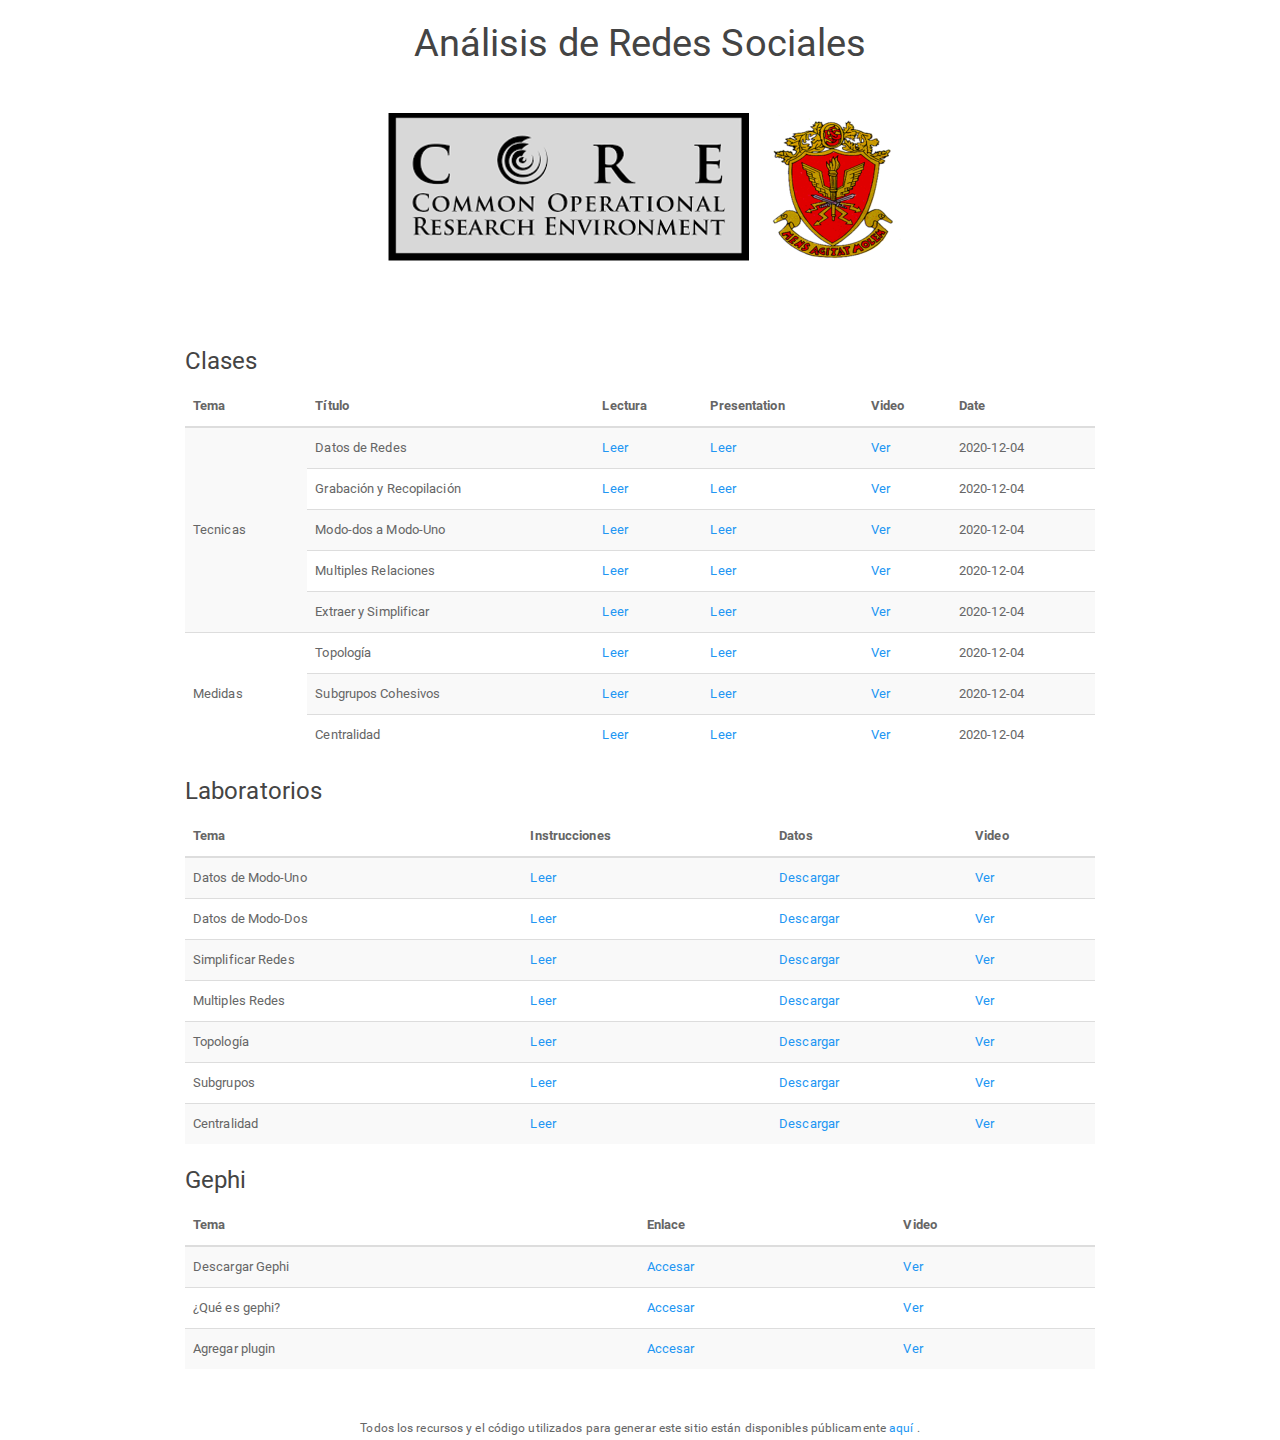
==== docs/index.html @ 731ebf71 "add data and gephi resources" ====
<!DOCTYPE html>

<html>

<head>

<meta charset="utf-8" />
<meta name="generator" content="pandoc" />
<meta http-equiv="X-UA-Compatible" content="IE=EDGE" />




<title>index.utf8</title>

<script>/*! jQuery v1.11.3 | (c) 2005, 2015 jQuery Foundation, Inc. | jquery.org/license */
!function(a,b){"object"==typeof module&&"object"==typeof module.exports?module.exports=a.document?b(a,!0):function(a){if(!a.document)throw new Error("jQuery requires a window with a document");return b(a)}:b(a)}("undefined"!=typeof window?window:this,function(a,b){var c=[],d=c.slice,e=c.concat,f=c.push,g=c.indexOf,h={},i=h.toString,j=h.hasOwnProperty,k={},l="1.11.3",m=function(a,b){return new m.fn.init(a,b)},n=/^[\s\uFEFF\xA0]+|[\s\uFEFF\xA0]+$/g,o=/^-ms-/,p=/-([\da-z])/gi,q=function(a,b){return b.toUpperCase()};m.fn=m.prototype={jquery:l,constructor:m,selector:"",length:0,toArray:function(){return d.call(this)},get:function(a){return null!=a?0>a?this[a+this.length]:this[a]:d.call(this)},pushStack:function(a){var b=m.merge(this.constructor(),a);return b.prevObject=this,b.context=this.context,b},each:function(a,b){return m.each(this,a,b)},map:function(a){return this.pushStack(m.map(this,function(b,c){return a.call(b,c,b)}))},slice:function(){return this.pushStack(d.apply(this,arguments))},first:function(){return this.eq(0)},last:function(){return this.eq(-1)},eq:function(a){var b=this.length,c=+a+(0>a?b:0);return this.pushStack(c>=0&&b>c?[this[c]]:[])},end:function(){return this.prevObject||this.constructor(null)},push:f,sort:c.sort,splice:c.splice},m.extend=m.fn.extend=function(){var a,b,c,d,e,f,g=arguments[0]||{},h=1,i=arguments.length,j=!1;for("boolean"==typeof g&&(j=g,g=arguments[h]||{},h++),"object"==typeof g||m.isFunction(g)||(g={}),h===i&&(g=this,h--);i>h;h++)if(null!=(e=arguments[h]))for(d in e)a=g[d],c=e[d],g!==c&&(j&&c&&(m.isPlainObject(c)||(b=m.isArray(c)))?(b?(b=!1,f=a&&m.isArray(a)?a:[]):f=a&&m.isPlainObject(a)?a:{},g[d]=m.extend(j,f,c)):void 0!==c&&(g[d]=c));return g},m.extend({expando:"jQuery"+(l+Math.random()).replace(/\D/g,""),isReady:!0,error:function(a){throw new Error(a)},noop:function(){},isFunction:function(a){return"function"===m.type(a)},isArray:Array.isArray||function(a){return"array"===m.type(a)},isWindow:function(a){return null!=a&&a==a.window},isNumeric:function(a){return!m.isArray(a)&&a-parseFloat(a)+1>=0},isEmptyObject:function(a){var b;for(b in a)return!1;return!0},isPlainObject:function(a){var b;if(!a||"object"!==m.type(a)||a.nodeType||m.isWindow(a))return!1;try{if(a.constructor&&!j.call(a,"constructor")&&!j.call(a.constructor.prototype,"isPrototypeOf"))return!1}catch(c){return!1}if(k.ownLast)for(b in a)return j.call(a,b);for(b in a);return void 0===b||j.call(a,b)},type:function(a){return null==a?a+"":"object"==typeof a||"function"==typeof a?h[i.call(a)]||"object":typeof a},globalEval:function(b){b&&m.trim(b)&&(a.execScript||function(b){a.eval.call(a,b)})(b)},camelCase:function(a){return a.replace(o,"ms-").replace(p,q)},nodeName:function(a,b){return a.nodeName&&a.nodeName.toLowerCase()===b.toLowerCase()},each:function(a,b,c){var d,e=0,f=a.length,g=r(a);if(c){if(g){for(;f>e;e++)if(d=b.apply(a[e],c),d===!1)break}else for(e in a)if(d=b.apply(a[e],c),d===!1)break}else if(g){for(;f>e;e++)if(d=b.call(a[e],e,a[e]),d===!1)break}else for(e in a)if(d=b.call(a[e],e,a[e]),d===!1)break;return a},trim:function(a){return null==a?"":(a+"").replace(n,"")},makeArray:function(a,b){var c=b||[];return null!=a&&(r(Object(a))?m.merge(c,"string"==typeof a?[a]:a):f.call(c,a)),c},inArray:function(a,b,c){var d;if(b){if(g)return g.call(b,a,c);for(d=b.length,c=c?0>c?Math.max(0,d+c):c:0;d>c;c++)if(c in b&&b[c]===a)return c}return-1},merge:function(a,b){var c=+b.length,d=0,e=a.length;while(c>d)a[e++]=b[d++];if(c!==c)while(void 0!==b[d])a[e++]=b[d++];return a.length=e,a},grep:function(a,b,c){for(var d,e=[],f=0,g=a.length,h=!c;g>f;f++)d=!b(a[f],f),d!==h&&e.push(a[f]);return e},map:function(a,b,c){var d,f=0,g=a.length,h=r(a),i=[];if(h)for(;g>f;f++)d=b(a[f],f,c),null!=d&&i.push(d);else for(f in a)d=b(a[f],f,c),null!=d&&i.push(d);return e.apply([],i)},guid:1,proxy:function(a,b){var c,e,f;return"string"==typeof b&&(f=a[b],b=a,a=f),m.isFunction(a)?(c=d.call(arguments,2),e=function(){return a.apply(b||this,c.concat(d.call(arguments)))},e.guid=a.guid=a.guid||m.guid++,e):void 0},now:function(){return+new Date},support:k}),m.each("Boolean Number String Function Array Date RegExp Object Error".split(" "),function(a,b){h["[object "+b+"]"]=b.toLowerCase()});function r(a){var b="length"in a&&a.length,c=m.type(a);return"function"===c||m.isWindow(a)?!1:1===a.nodeType&&b?!0:"array"===c||0===b||"number"==typeof b&&b>0&&b-1 in a}var s=function(a){var b,c,d,e,f,g,h,i,j,k,l,m,n,o,p,q,r,s,t,u="sizzle"+1*new Date,v=a.document,w=0,x=0,y=ha(),z=ha(),A=ha(),B=function(a,b){return a===b&&(l=!0),0},C=1<<31,D={}.hasOwnProperty,E=[],F=E.pop,G=E.push,H=E.push,I=E.slice,J=function(a,b){for(var c=0,d=a.length;d>c;c++)if(a[c]===b)return c;return-1},K="checked|selected|async|autofocus|autoplay|controls|defer|disabled|hidden|ismap|loop|multiple|open|readonly|required|scoped",L="[\\x20\\t\\r\\n\\f]",M="(?:\\\\.|[\\w-]|[^\\x00-\\xa0])+",N=M.replace("w","w#"),O="\\["+L+"*("+M+")(?:"+L+"*([*^$|!~]?=)"+L+"*(?:'((?:\\\\.|[^\\\\'])*)'|\"((?:\\\\.|[^\\\\\"])*)\"|("+N+"))|)"+L+"*\\]",P=":("+M+")(?:\\((('((?:\\\\.|[^\\\\'])*)'|\"((?:\\\\.|[^\\\\\"])*)\")|((?:\\\\.|[^\\\\()[\\]]|"+O+")*)|.*)\\)|)",Q=new RegExp(L+"+","g"),R=new RegExp("^"+L+"+|((?:^|[^\\\\])(?:\\\\.)*)"+L+"+$","g"),S=new RegExp("^"+L+"*,"+L+"*"),T=new RegExp("^"+L+"*([>+~]|"+L+")"+L+"*"),U=new RegExp("="+L+"*([^\\]'\"]*?)"+L+"*\\]","g"),V=new RegExp(P),W=new RegExp("^"+N+"$"),X={ID:new RegExp("^#("+M+")"),CLASS:new RegExp("^\\.("+M+")"),TAG:new RegExp("^("+M.replace("w","w*")+")"),ATTR:new RegExp("^"+O),PSEUDO:new RegExp("^"+P),CHILD:new RegExp("^:(only|first|last|nth|nth-last)-(child|of-type)(?:\\("+L+"*(even|odd|(([+-]|)(\\d*)n|)"+L+"*(?:([+-]|)"+L+"*(\\d+)|))"+L+"*\\)|)","i"),bool:new RegExp("^(?:"+K+")$","i"),needsContext:new RegExp("^"+L+"*[>+~]|:(even|odd|eq|gt|lt|nth|first|last)(?:\\("+L+"*((?:-\\d)?\\d*)"+L+"*\\)|)(?=[^-]|$)","i")},Y=/^(?:input|select|textarea|button)$/i,Z=/^h\d$/i,$=/^[^{]+\{\s*\[native \w/,_=/^(?:#([\w-]+)|(\w+)|\.([\w-]+))$/,aa=/[+~]/,ba=/'|\\/g,ca=new RegExp("\\\\([\\da-f]{1,6}"+L+"?|("+L+")|.)","ig"),da=function(a,b,c){var d="0x"+b-65536;return d!==d||c?b:0>d?String.fromCharCode(d+65536):String.fromCharCode(d>>10|55296,1023&d|56320)},ea=function(){m()};try{H.apply(E=I.call(v.childNodes),v.childNodes),E[v.childNodes.length].nodeType}catch(fa){H={apply:E.length?function(a,b){G.apply(a,I.call(b))}:function(a,b){var c=a.length,d=0;while(a[c++]=b[d++]);a.length=c-1}}}function ga(a,b,d,e){var f,h,j,k,l,o,r,s,w,x;if((b?b.ownerDocument||b:v)!==n&&m(b),b=b||n,d=d||[],k=b.nodeType,"string"!=typeof a||!a||1!==k&&9!==k&&11!==k)return d;if(!e&&p){if(11!==k&&(f=_.exec(a)))if(j=f[1]){if(9===k){if(h=b.getElementById(j),!h||!h.parentNode)return d;if(h.id===j)return d.push(h),d}else if(b.ownerDocument&&(h=b.ownerDocument.getElementById(j))&&t(b,h)&&h.id===j)return d.push(h),d}else{if(f[2])return H.apply(d,b.getElementsByTagName(a)),d;if((j=f[3])&&c.getElementsByClassName)return H.apply(d,b.getElementsByClassName(j)),d}if(c.qsa&&(!q||!q.test(a))){if(s=r=u,w=b,x=1!==k&&a,1===k&&"object"!==b.nodeName.toLowerCase()){o=g(a),(r=b.getAttribute("id"))?s=r.replace(ba,"\\$&"):b.setAttribute("id",s),s="[id='"+s+"'] ",l=o.length;while(l--)o[l]=s+ra(o[l]);w=aa.test(a)&&pa(b.parentNode)||b,x=o.join(",")}if(x)try{return H.apply(d,w.querySelectorAll(x)),d}catch(y){}finally{r||b.removeAttribute("id")}}}return i(a.replace(R,"$1"),b,d,e)}function ha(){var a=[];function b(c,e){return a.push(c+" ")>d.cacheLength&&delete b[a.shift()],b[c+" "]=e}return b}function ia(a){return a[u]=!0,a}function ja(a){var b=n.createElement("div");try{return!!a(b)}catch(c){return!1}finally{b.parentNode&&b.parentNode.removeChild(b),b=null}}function ka(a,b){var c=a.split("|"),e=a.length;while(e--)d.attrHandle[c[e]]=b}function la(a,b){var c=b&&a,d=c&&1===a.nodeType&&1===b.nodeType&&(~b.sourceIndex||C)-(~a.sourceIndex||C);if(d)return d;if(c)while(c=c.nextSibling)if(c===b)return-1;return a?1:-1}function ma(a){return function(b){var c=b.nodeName.toLowerCase();return"input"===c&&b.type===a}}function na(a){return function(b){var c=b.nodeName.toLowerCase();return("input"===c||"button"===c)&&b.type===a}}function oa(a){return ia(function(b){return b=+b,ia(function(c,d){var e,f=a([],c.length,b),g=f.length;while(g--)c[e=f[g]]&&(c[e]=!(d[e]=c[e]))})})}function pa(a){return a&&"undefined"!=typeof a.getElementsByTagName&&a}c=ga.support={},f=ga.isXML=function(a){var b=a&&(a.ownerDocument||a).documentElement;return b?"HTML"!==b.nodeName:!1},m=ga.setDocument=function(a){var b,e,g=a?a.ownerDocument||a:v;return g!==n&&9===g.nodeType&&g.documentElement?(n=g,o=g.documentElement,e=g.defaultView,e&&e!==e.top&&(e.addEventListener?e.addEventListener("unload",ea,!1):e.attachEvent&&e.attachEvent("onunload",ea)),p=!f(g),c.attributes=ja(function(a){return a.className="i",!a.getAttribute("className")}),c.getElementsByTagName=ja(function(a){return a.appendChild(g.createComment("")),!a.getElementsByTagName("*").length}),c.getElementsByClassName=$.test(g.getElementsByClassName),c.getById=ja(function(a){return o.appendChild(a).id=u,!g.getElementsByName||!g.getElementsByName(u).length}),c.getById?(d.find.ID=function(a,b){if("undefined"!=typeof b.getElementById&&p){var c=b.getElementById(a);return c&&c.parentNode?[c]:[]}},d.filter.ID=function(a){var b=a.replace(ca,da);return function(a){return a.getAttribute("id")===b}}):(delete d.find.ID,d.filter.ID=function(a){var b=a.replace(ca,da);return function(a){var c="undefined"!=typeof a.getAttributeNode&&a.getAttributeNode("id");return c&&c.value===b}}),d.find.TAG=c.getElementsByTagName?function(a,b){return"undefined"!=typeof b.getElementsByTagName?b.getElementsByTagName(a):c.qsa?b.querySelectorAll(a):void 0}:function(a,b){var c,d=[],e=0,f=b.getElementsByTagName(a);if("*"===a){while(c=f[e++])1===c.nodeType&&d.push(c);return d}return f},d.find.CLASS=c.getElementsByClassName&&function(a,b){return p?b.getElementsByClassName(a):void 0},r=[],q=[],(c.qsa=$.test(g.querySelectorAll))&&(ja(function(a){o.appendChild(a).innerHTML="<a id='"+u+"'></a><select id='"+u+"-\f]' msallowcapture=''><option selected=''></option></select>",a.querySelectorAll("[msallowcapture^='']").length&&q.push("[*^$]="+L+"*(?:''|\"\")"),a.querySelectorAll("[selected]").length||q.push("\\["+L+"*(?:value|"+K+")"),a.querySelectorAll("[id~="+u+"-]").length||q.push("~="),a.querySelectorAll(":checked").length||q.push(":checked"),a.querySelectorAll("a#"+u+"+*").length||q.push(".#.+[+~]")}),ja(function(a){var b=g.createElement("input");b.setAttribute("type","hidden"),a.appendChild(b).setAttribute("name","D"),a.querySelectorAll("[name=d]").length&&q.push("name"+L+"*[*^$|!~]?="),a.querySelectorAll(":enabled").length||q.push(":enabled",":disabled"),a.querySelectorAll("*,:x"),q.push(",.*:")})),(c.matchesSelector=$.test(s=o.matches||o.webkitMatchesSelector||o.mozMatchesSelector||o.oMatchesSelector||o.msMatchesSelector))&&ja(function(a){c.disconnectedMatch=s.call(a,"div"),s.call(a,"[s!='']:x"),r.push("!=",P)}),q=q.length&&new RegExp(q.join("|")),r=r.length&&new RegExp(r.join("|")),b=$.test(o.compareDocumentPosition),t=b||$.test(o.contains)?function(a,b){var c=9===a.nodeType?a.documentElement:a,d=b&&b.parentNode;return a===d||!(!d||1!==d.nodeType||!(c.contains?c.contains(d):a.compareDocumentPosition&&16&a.compareDocumentPosition(d)))}:function(a,b){if(b)while(b=b.parentNode)if(b===a)return!0;return!1},B=b?function(a,b){if(a===b)return l=!0,0;var d=!a.compareDocumentPosition-!b.compareDocumentPosition;return d?d:(d=(a.ownerDocument||a)===(b.ownerDocument||b)?a.compareDocumentPosition(b):1,1&d||!c.sortDetached&&b.compareDocumentPosition(a)===d?a===g||a.ownerDocument===v&&t(v,a)?-1:b===g||b.ownerDocument===v&&t(v,b)?1:k?J(k,a)-J(k,b):0:4&d?-1:1)}:function(a,b){if(a===b)return l=!0,0;var c,d=0,e=a.parentNode,f=b.parentNode,h=[a],i=[b];if(!e||!f)return a===g?-1:b===g?1:e?-1:f?1:k?J(k,a)-J(k,b):0;if(e===f)return la(a,b);c=a;while(c=c.parentNode)h.unshift(c);c=b;while(c=c.parentNode)i.unshift(c);while(h[d]===i[d])d++;return d?la(h[d],i[d]):h[d]===v?-1:i[d]===v?1:0},g):n},ga.matches=function(a,b){return ga(a,null,null,b)},ga.matchesSelector=function(a,b){if((a.ownerDocument||a)!==n&&m(a),b=b.replace(U,"='$1']"),!(!c.matchesSelector||!p||r&&r.test(b)||q&&q.test(b)))try{var d=s.call(a,b);if(d||c.disconnectedMatch||a.document&&11!==a.document.nodeType)return d}catch(e){}return ga(b,n,null,[a]).length>0},ga.contains=function(a,b){return(a.ownerDocument||a)!==n&&m(a),t(a,b)},ga.attr=function(a,b){(a.ownerDocument||a)!==n&&m(a);var e=d.attrHandle[b.toLowerCase()],f=e&&D.call(d.attrHandle,b.toLowerCase())?e(a,b,!p):void 0;return void 0!==f?f:c.attributes||!p?a.getAttribute(b):(f=a.getAttributeNode(b))&&f.specified?f.value:null},ga.error=function(a){throw new Error("Syntax error, unrecognized expression: "+a)},ga.uniqueSort=function(a){var b,d=[],e=0,f=0;if(l=!c.detectDuplicates,k=!c.sortStable&&a.slice(0),a.sort(B),l){while(b=a[f++])b===a[f]&&(e=d.push(f));while(e--)a.splice(d[e],1)}return k=null,a},e=ga.getText=function(a){var b,c="",d=0,f=a.nodeType;if(f){if(1===f||9===f||11===f){if("string"==typeof a.textContent)return a.textContent;for(a=a.firstChild;a;a=a.nextSibling)c+=e(a)}else if(3===f||4===f)return a.nodeValue}else while(b=a[d++])c+=e(b);return c},d=ga.selectors={cacheLength:50,createPseudo:ia,match:X,attrHandle:{},find:{},relative:{">":{dir:"parentNode",first:!0}," ":{dir:"parentNode"},"+":{dir:"previousSibling",first:!0},"~":{dir:"previousSibling"}},preFilter:{ATTR:function(a){return a[1]=a[1].replace(ca,da),a[3]=(a[3]||a[4]||a[5]||"").replace(ca,da),"~="===a[2]&&(a[3]=" "+a[3]+" "),a.slice(0,4)},CHILD:function(a){return a[1]=a[1].toLowerCase(),"nth"===a[1].slice(0,3)?(a[3]||ga.error(a[0]),a[4]=+(a[4]?a[5]+(a[6]||1):2*("even"===a[3]||"odd"===a[3])),a[5]=+(a[7]+a[8]||"odd"===a[3])):a[3]&&ga.error(a[0]),a},PSEUDO:function(a){var b,c=!a[6]&&a[2];return X.CHILD.test(a[0])?null:(a[3]?a[2]=a[4]||a[5]||"":c&&V.test(c)&&(b=g(c,!0))&&(b=c.indexOf(")",c.length-b)-c.length)&&(a[0]=a[0].slice(0,b),a[2]=c.slice(0,b)),a.slice(0,3))}},filter:{TAG:function(a){var b=a.replace(ca,da).toLowerCase();return"*"===a?function(){return!0}:function(a){return a.nodeName&&a.nodeName.toLowerCase()===b}},CLASS:function(a){var b=y[a+" "];return b||(b=new RegExp("(^|"+L+")"+a+"("+L+"|$)"))&&y(a,function(a){return b.test("string"==typeof a.className&&a.className||"undefined"!=typeof a.getAttribute&&a.getAttribute("class")||"")})},ATTR:function(a,b,c){return function(d){var e=ga.attr(d,a);return null==e?"!="===b:b?(e+="","="===b?e===c:"!="===b?e!==c:"^="===b?c&&0===e.indexOf(c):"*="===b?c&&e.indexOf(c)>-1:"$="===b?c&&e.slice(-c.length)===c:"~="===b?(" "+e.replace(Q," ")+" ").indexOf(c)>-1:"|="===b?e===c||e.slice(0,c.length+1)===c+"-":!1):!0}},CHILD:function(a,b,c,d,e){var f="nth"!==a.slice(0,3),g="last"!==a.slice(-4),h="of-type"===b;return 1===d&&0===e?function(a){return!!a.parentNode}:function(b,c,i){var j,k,l,m,n,o,p=f!==g?"nextSibling":"previousSibling",q=b.parentNode,r=h&&b.nodeName.toLowerCase(),s=!i&&!h;if(q){if(f){while(p){l=b;while(l=l[p])if(h?l.nodeName.toLowerCase()===r:1===l.nodeType)return!1;o=p="only"===a&&!o&&"nextSibling"}return!0}if(o=[g?q.firstChild:q.lastChild],g&&s){k=q[u]||(q[u]={}),j=k[a]||[],n=j[0]===w&&j[1],m=j[0]===w&&j[2],l=n&&q.childNodes[n];while(l=++n&&l&&l[p]||(m=n=0)||o.pop())if(1===l.nodeType&&++m&&l===b){k[a]=[w,n,m];break}}else if(s&&(j=(b[u]||(b[u]={}))[a])&&j[0]===w)m=j[1];else while(l=++n&&l&&l[p]||(m=n=0)||o.pop())if((h?l.nodeName.toLowerCase()===r:1===l.nodeType)&&++m&&(s&&((l[u]||(l[u]={}))[a]=[w,m]),l===b))break;return m-=e,m===d||m%d===0&&m/d>=0}}},PSEUDO:function(a,b){var c,e=d.pseudos[a]||d.setFilters[a.toLowerCase()]||ga.error("unsupported pseudo: "+a);return e[u]?e(b):e.length>1?(c=[a,a,"",b],d.setFilters.hasOwnProperty(a.toLowerCase())?ia(function(a,c){var d,f=e(a,b),g=f.length;while(g--)d=J(a,f[g]),a[d]=!(c[d]=f[g])}):function(a){return e(a,0,c)}):e}},pseudos:{not:ia(function(a){var b=[],c=[],d=h(a.replace(R,"$1"));return d[u]?ia(function(a,b,c,e){var f,g=d(a,null,e,[]),h=a.length;while(h--)(f=g[h])&&(a[h]=!(b[h]=f))}):function(a,e,f){return b[0]=a,d(b,null,f,c),b[0]=null,!c.pop()}}),has:ia(function(a){return function(b){return ga(a,b).length>0}}),contains:ia(function(a){return a=a.replace(ca,da),function(b){return(b.textContent||b.innerText||e(b)).indexOf(a)>-1}}),lang:ia(function(a){return W.test(a||"")||ga.error("unsupported lang: "+a),a=a.replace(ca,da).toLowerCase(),function(b){var c;do if(c=p?b.lang:b.getAttribute("xml:lang")||b.getAttribute("lang"))return c=c.toLowerCase(),c===a||0===c.indexOf(a+"-");while((b=b.parentNode)&&1===b.nodeType);return!1}}),target:function(b){var c=a.location&&a.location.hash;return c&&c.slice(1)===b.id},root:function(a){return a===o},focus:function(a){return a===n.activeElement&&(!n.hasFocus||n.hasFocus())&&!!(a.type||a.href||~a.tabIndex)},enabled:function(a){return a.disabled===!1},disabled:function(a){return a.disabled===!0},checked:function(a){var b=a.nodeName.toLowerCase();return"input"===b&&!!a.checked||"option"===b&&!!a.selected},selected:function(a){return a.parentNode&&a.parentNode.selectedIndex,a.selected===!0},empty:function(a){for(a=a.firstChild;a;a=a.nextSibling)if(a.nodeType<6)return!1;return!0},parent:function(a){return!d.pseudos.empty(a)},header:function(a){return Z.test(a.nodeName)},input:function(a){return Y.test(a.nodeName)},button:function(a){var b=a.nodeName.toLowerCase();return"input"===b&&"button"===a.type||"button"===b},text:function(a){var b;return"input"===a.nodeName.toLowerCase()&&"text"===a.type&&(null==(b=a.getAttribute("type"))||"text"===b.toLowerCase())},first:oa(function(){return[0]}),last:oa(function(a,b){return[b-1]}),eq:oa(function(a,b,c){return[0>c?c+b:c]}),even:oa(function(a,b){for(var c=0;b>c;c+=2)a.push(c);return a}),odd:oa(function(a,b){for(var c=1;b>c;c+=2)a.push(c);return a}),lt:oa(function(a,b,c){for(var d=0>c?c+b:c;--d>=0;)a.push(d);return a}),gt:oa(function(a,b,c){for(var d=0>c?c+b:c;++d<b;)a.push(d);return a})}},d.pseudos.nth=d.pseudos.eq;for(b in{radio:!0,checkbox:!0,file:!0,password:!0,image:!0})d.pseudos[b]=ma(b);for(b in{submit:!0,reset:!0})d.pseudos[b]=na(b);function qa(){}qa.prototype=d.filters=d.pseudos,d.setFilters=new qa,g=ga.tokenize=function(a,b){var c,e,f,g,h,i,j,k=z[a+" "];if(k)return b?0:k.slice(0);h=a,i=[],j=d.preFilter;while(h){(!c||(e=S.exec(h)))&&(e&&(h=h.slice(e[0].length)||h),i.push(f=[])),c=!1,(e=T.exec(h))&&(c=e.shift(),f.push({value:c,type:e[0].replace(R," ")}),h=h.slice(c.length));for(g in d.filter)!(e=X[g].exec(h))||j[g]&&!(e=j[g](e))||(c=e.shift(),f.push({value:c,type:g,matches:e}),h=h.slice(c.length));if(!c)break}return b?h.length:h?ga.error(a):z(a,i).slice(0)};function ra(a){for(var b=0,c=a.length,d="";c>b;b++)d+=a[b].value;return d}function sa(a,b,c){var d=b.dir,e=c&&"parentNode"===d,f=x++;return b.first?function(b,c,f){while(b=b[d])if(1===b.nodeType||e)return a(b,c,f)}:function(b,c,g){var h,i,j=[w,f];if(g){while(b=b[d])if((1===b.nodeType||e)&&a(b,c,g))return!0}else while(b=b[d])if(1===b.nodeType||e){if(i=b[u]||(b[u]={}),(h=i[d])&&h[0]===w&&h[1]===f)return j[2]=h[2];if(i[d]=j,j[2]=a(b,c,g))return!0}}}function ta(a){return a.length>1?function(b,c,d){var e=a.length;while(e--)if(!a[e](b,c,d))return!1;return!0}:a[0]}function ua(a,b,c){for(var d=0,e=b.length;e>d;d++)ga(a,b[d],c);return c}function va(a,b,c,d,e){for(var f,g=[],h=0,i=a.length,j=null!=b;i>h;h++)(f=a[h])&&(!c||c(f,d,e))&&(g.push(f),j&&b.push(h));return g}function wa(a,b,c,d,e,f){return d&&!d[u]&&(d=wa(d)),e&&!e[u]&&(e=wa(e,f)),ia(function(f,g,h,i){var j,k,l,m=[],n=[],o=g.length,p=f||ua(b||"*",h.nodeType?[h]:h,[]),q=!a||!f&&b?p:va(p,m,a,h,i),r=c?e||(f?a:o||d)?[]:g:q;if(c&&c(q,r,h,i),d){j=va(r,n),d(j,[],h,i),k=j.length;while(k--)(l=j[k])&&(r[n[k]]=!(q[n[k]]=l))}if(f){if(e||a){if(e){j=[],k=r.length;while(k--)(l=r[k])&&j.push(q[k]=l);e(null,r=[],j,i)}k=r.length;while(k--)(l=r[k])&&(j=e?J(f,l):m[k])>-1&&(f[j]=!(g[j]=l))}}else r=va(r===g?r.splice(o,r.length):r),e?e(null,g,r,i):H.apply(g,r)})}function xa(a){for(var b,c,e,f=a.length,g=d.relative[a[0].type],h=g||d.relative[" "],i=g?1:0,k=sa(function(a){return a===b},h,!0),l=sa(function(a){return J(b,a)>-1},h,!0),m=[function(a,c,d){var e=!g&&(d||c!==j)||((b=c).nodeType?k(a,c,d):l(a,c,d));return b=null,e}];f>i;i++)if(c=d.relative[a[i].type])m=[sa(ta(m),c)];else{if(c=d.filter[a[i].type].apply(null,a[i].matches),c[u]){for(e=++i;f>e;e++)if(d.relative[a[e].type])break;return wa(i>1&&ta(m),i>1&&ra(a.slice(0,i-1).concat({value:" "===a[i-2].type?"*":""})).replace(R,"$1"),c,e>i&&xa(a.slice(i,e)),f>e&&xa(a=a.slice(e)),f>e&&ra(a))}m.push(c)}return ta(m)}function ya(a,b){var c=b.length>0,e=a.length>0,f=function(f,g,h,i,k){var l,m,o,p=0,q="0",r=f&&[],s=[],t=j,u=f||e&&d.find.TAG("*",k),v=w+=null==t?1:Math.random()||.1,x=u.length;for(k&&(j=g!==n&&g);q!==x&&null!=(l=u[q]);q++){if(e&&l){m=0;while(o=a[m++])if(o(l,g,h)){i.push(l);break}k&&(w=v)}c&&((l=!o&&l)&&p--,f&&r.push(l))}if(p+=q,c&&q!==p){m=0;while(o=b[m++])o(r,s,g,h);if(f){if(p>0)while(q--)r[q]||s[q]||(s[q]=F.call(i));s=va(s)}H.apply(i,s),k&&!f&&s.length>0&&p+b.length>1&&ga.uniqueSort(i)}return k&&(w=v,j=t),r};return c?ia(f):f}return h=ga.compile=function(a,b){var c,d=[],e=[],f=A[a+" "];if(!f){b||(b=g(a)),c=b.length;while(c--)f=xa(b[c]),f[u]?d.push(f):e.push(f);f=A(a,ya(e,d)),f.selector=a}return f},i=ga.select=function(a,b,e,f){var i,j,k,l,m,n="function"==typeof a&&a,o=!f&&g(a=n.selector||a);if(e=e||[],1===o.length){if(j=o[0]=o[0].slice(0),j.length>2&&"ID"===(k=j[0]).type&&c.getById&&9===b.nodeType&&p&&d.relative[j[1].type]){if(b=(d.find.ID(k.matches[0].replace(ca,da),b)||[])[0],!b)return e;n&&(b=b.parentNode),a=a.slice(j.shift().value.length)}i=X.needsContext.test(a)?0:j.length;while(i--){if(k=j[i],d.relative[l=k.type])break;if((m=d.find[l])&&(f=m(k.matches[0].replace(ca,da),aa.test(j[0].type)&&pa(b.parentNode)||b))){if(j.splice(i,1),a=f.length&&ra(j),!a)return H.apply(e,f),e;break}}}return(n||h(a,o))(f,b,!p,e,aa.test(a)&&pa(b.parentNode)||b),e},c.sortStable=u.split("").sort(B).join("")===u,c.detectDuplicates=!!l,m(),c.sortDetached=ja(function(a){return 1&a.compareDocumentPosition(n.createElement("div"))}),ja(function(a){return a.innerHTML="<a href='#'></a>","#"===a.firstChild.getAttribute("href")})||ka("type|href|height|width",function(a,b,c){return c?void 0:a.getAttribute(b,"type"===b.toLowerCase()?1:2)}),c.attributes&&ja(function(a){return a.innerHTML="<input/>",a.firstChild.setAttribute("value",""),""===a.firstChild.getAttribute("value")})||ka("value",function(a,b,c){return c||"input"!==a.nodeName.toLowerCase()?void 0:a.defaultValue}),ja(function(a){return null==a.getAttribute("disabled")})||ka(K,function(a,b,c){var d;return c?void 0:a[b]===!0?b.toLowerCase():(d=a.getAttributeNode(b))&&d.specified?d.value:null}),ga}(a);m.find=s,m.expr=s.selectors,m.expr[":"]=m.expr.pseudos,m.unique=s.uniqueSort,m.text=s.getText,m.isXMLDoc=s.isXML,m.contains=s.contains;var t=m.expr.match.needsContext,u=/^<(\w+)\s*\/?>(?:<\/\1>|)$/,v=/^.[^:#\[\.,]*$/;function w(a,b,c){if(m.isFunction(b))return m.grep(a,function(a,d){return!!b.call(a,d,a)!==c});if(b.nodeType)return m.grep(a,function(a){return a===b!==c});if("string"==typeof b){if(v.test(b))return m.filter(b,a,c);b=m.filter(b,a)}return m.grep(a,function(a){return m.inArray(a,b)>=0!==c})}m.filter=function(a,b,c){var d=b[0];return c&&(a=":not("+a+")"),1===b.length&&1===d.nodeType?m.find.matchesSelector(d,a)?[d]:[]:m.find.matches(a,m.grep(b,function(a){return 1===a.nodeType}))},m.fn.extend({find:function(a){var b,c=[],d=this,e=d.length;if("string"!=typeof a)return this.pushStack(m(a).filter(function(){for(b=0;e>b;b++)if(m.contains(d[b],this))return!0}));for(b=0;e>b;b++)m.find(a,d[b],c);return c=this.pushStack(e>1?m.unique(c):c),c.selector=this.selector?this.selector+" "+a:a,c},filter:function(a){return this.pushStack(w(this,a||[],!1))},not:function(a){return this.pushStack(w(this,a||[],!0))},is:function(a){return!!w(this,"string"==typeof a&&t.test(a)?m(a):a||[],!1).length}});var x,y=a.document,z=/^(?:\s*(<[\w\W]+>)[^>]*|#([\w-]*))$/,A=m.fn.init=function(a,b){var c,d;if(!a)return this;if("string"==typeof a){if(c="<"===a.charAt(0)&&">"===a.charAt(a.length-1)&&a.length>=3?[null,a,null]:z.exec(a),!c||!c[1]&&b)return!b||b.jquery?(b||x).find(a):this.constructor(b).find(a);if(c[1]){if(b=b instanceof m?b[0]:b,m.merge(this,m.parseHTML(c[1],b&&b.nodeType?b.ownerDocument||b:y,!0)),u.test(c[1])&&m.isPlainObject(b))for(c in b)m.isFunction(this[c])?this[c](b[c]):this.attr(c,b[c]);return this}if(d=y.getElementById(c[2]),d&&d.parentNode){if(d.id!==c[2])return x.find(a);this.length=1,this[0]=d}return this.context=y,this.selector=a,this}return a.nodeType?(this.context=this[0]=a,this.length=1,this):m.isFunction(a)?"undefined"!=typeof x.ready?x.ready(a):a(m):(void 0!==a.selector&&(this.selector=a.selector,this.context=a.context),m.makeArray(a,this))};A.prototype=m.fn,x=m(y);var B=/^(?:parents|prev(?:Until|All))/,C={children:!0,contents:!0,next:!0,prev:!0};m.extend({dir:function(a,b,c){var d=[],e=a[b];while(e&&9!==e.nodeType&&(void 0===c||1!==e.nodeType||!m(e).is(c)))1===e.nodeType&&d.push(e),e=e[b];return d},sibling:function(a,b){for(var c=[];a;a=a.nextSibling)1===a.nodeType&&a!==b&&c.push(a);return c}}),m.fn.extend({has:function(a){var b,c=m(a,this),d=c.length;return this.filter(function(){for(b=0;d>b;b++)if(m.contains(this,c[b]))return!0})},closest:function(a,b){for(var c,d=0,e=this.length,f=[],g=t.test(a)||"string"!=typeof a?m(a,b||this.context):0;e>d;d++)for(c=this[d];c&&c!==b;c=c.parentNode)if(c.nodeType<11&&(g?g.index(c)>-1:1===c.nodeType&&m.find.matchesSelector(c,a))){f.push(c);break}return this.pushStack(f.length>1?m.unique(f):f)},index:function(a){return a?"string"==typeof a?m.inArray(this[0],m(a)):m.inArray(a.jquery?a[0]:a,this):this[0]&&this[0].parentNode?this.first().prevAll().length:-1},add:function(a,b){return this.pushStack(m.unique(m.merge(this.get(),m(a,b))))},addBack:function(a){return this.add(null==a?this.prevObject:this.prevObject.filter(a))}});function D(a,b){do a=a[b];while(a&&1!==a.nodeType);return a}m.each({parent:function(a){var b=a.parentNode;return b&&11!==b.nodeType?b:null},parents:function(a){return m.dir(a,"parentNode")},parentsUntil:function(a,b,c){return m.dir(a,"parentNode",c)},next:function(a){return D(a,"nextSibling")},prev:function(a){return D(a,"previousSibling")},nextAll:function(a){return m.dir(a,"nextSibling")},prevAll:function(a){return m.dir(a,"previousSibling")},nextUntil:function(a,b,c){return m.dir(a,"nextSibling",c)},prevUntil:function(a,b,c){return m.dir(a,"previousSibling",c)},siblings:function(a){return m.sibling((a.parentNode||{}).firstChild,a)},children:function(a){return m.sibling(a.firstChild)},contents:function(a){return m.nodeName(a,"iframe")?a.contentDocument||a.contentWindow.document:m.merge([],a.childNodes)}},function(a,b){m.fn[a]=function(c,d){var e=m.map(this,b,c);return"Until"!==a.slice(-5)&&(d=c),d&&"string"==typeof d&&(e=m.filter(d,e)),this.length>1&&(C[a]||(e=m.unique(e)),B.test(a)&&(e=e.reverse())),this.pushStack(e)}});var E=/\S+/g,F={};function G(a){var b=F[a]={};return m.each(a.match(E)||[],function(a,c){b[c]=!0}),b}m.Callbacks=function(a){a="string"==typeof a?F[a]||G(a):m.extend({},a);var b,c,d,e,f,g,h=[],i=!a.once&&[],j=function(l){for(c=a.memory&&l,d=!0,f=g||0,g=0,e=h.length,b=!0;h&&e>f;f++)if(h[f].apply(l[0],l[1])===!1&&a.stopOnFalse){c=!1;break}b=!1,h&&(i?i.length&&j(i.shift()):c?h=[]:k.disable())},k={add:function(){if(h){var d=h.length;!function f(b){m.each(b,function(b,c){var d=m.type(c);"function"===d?a.unique&&k.has(c)||h.push(c):c&&c.length&&"string"!==d&&f(c)})}(arguments),b?e=h.length:c&&(g=d,j(c))}return this},remove:function(){return h&&m.each(arguments,function(a,c){var d;while((d=m.inArray(c,h,d))>-1)h.splice(d,1),b&&(e>=d&&e--,f>=d&&f--)}),this},has:function(a){return a?m.inArray(a,h)>-1:!(!h||!h.length)},empty:function(){return h=[],e=0,this},disable:function(){return h=i=c=void 0,this},disabled:function(){return!h},lock:function(){return i=void 0,c||k.disable(),this},locked:function(){return!i},fireWith:function(a,c){return!h||d&&!i||(c=c||[],c=[a,c.slice?c.slice():c],b?i.push(c):j(c)),this},fire:function(){return k.fireWith(this,arguments),this},fired:function(){return!!d}};return k},m.extend({Deferred:function(a){var b=[["resolve","done",m.Callbacks("once memory"),"resolved"],["reject","fail",m.Callbacks("once memory"),"rejected"],["notify","progress",m.Callbacks("memory")]],c="pending",d={state:function(){return c},always:function(){return e.done(arguments).fail(arguments),this},then:function(){var a=arguments;return m.Deferred(function(c){m.each(b,function(b,f){var g=m.isFunction(a[b])&&a[b];e[f[1]](function(){var a=g&&g.apply(this,arguments);a&&m.isFunction(a.promise)?a.promise().done(c.resolve).fail(c.reject).progress(c.notify):c[f[0]+"With"](this===d?c.promise():this,g?[a]:arguments)})}),a=null}).promise()},promise:function(a){return null!=a?m.extend(a,d):d}},e={};return d.pipe=d.then,m.each(b,function(a,f){var g=f[2],h=f[3];d[f[1]]=g.add,h&&g.add(function(){c=h},b[1^a][2].disable,b[2][2].lock),e[f[0]]=function(){return e[f[0]+"With"](this===e?d:this,arguments),this},e[f[0]+"With"]=g.fireWith}),d.promise(e),a&&a.call(e,e),e},when:function(a){var b=0,c=d.call(arguments),e=c.length,f=1!==e||a&&m.isFunction(a.promise)?e:0,g=1===f?a:m.Deferred(),h=function(a,b,c){return function(e){b[a]=this,c[a]=arguments.length>1?d.call(arguments):e,c===i?g.notifyWith(b,c):--f||g.resolveWith(b,c)}},i,j,k;if(e>1)for(i=new Array(e),j=new Array(e),k=new Array(e);e>b;b++)c[b]&&m.isFunction(c[b].promise)?c[b].promise().done(h(b,k,c)).fail(g.reject).progress(h(b,j,i)):--f;return f||g.resolveWith(k,c),g.promise()}});var H;m.fn.ready=function(a){return m.ready.promise().done(a),this},m.extend({isReady:!1,readyWait:1,holdReady:function(a){a?m.readyWait++:m.ready(!0)},ready:function(a){if(a===!0?!--m.readyWait:!m.isReady){if(!y.body)return setTimeout(m.ready);m.isReady=!0,a!==!0&&--m.readyWait>0||(H.resolveWith(y,[m]),m.fn.triggerHandler&&(m(y).triggerHandler("ready"),m(y).off("ready")))}}});function I(){y.addEventListener?(y.removeEventListener("DOMContentLoaded",J,!1),a.removeEventListener("load",J,!1)):(y.detachEvent("onreadystatechange",J),a.detachEvent("onload",J))}function J(){(y.addEventListener||"load"===event.type||"complete"===y.readyState)&&(I(),m.ready())}m.ready.promise=function(b){if(!H)if(H=m.Deferred(),"complete"===y.readyState)setTimeout(m.ready);else if(y.addEventListener)y.addEventListener("DOMContentLoaded",J,!1),a.addEventListener("load",J,!1);else{y.attachEvent("onreadystatechange",J),a.attachEvent("onload",J);var c=!1;try{c=null==a.frameElement&&y.documentElement}catch(d){}c&&c.doScroll&&!function e(){if(!m.isReady){try{c.doScroll("left")}catch(a){return setTimeout(e,50)}I(),m.ready()}}()}return H.promise(b)};var K="undefined",L;for(L in m(k))break;k.ownLast="0"!==L,k.inlineBlockNeedsLayout=!1,m(function(){var a,b,c,d;c=y.getElementsByTagName("body")[0],c&&c.style&&(b=y.createElement("div"),d=y.createElement("div"),d.style.cssText="position:absolute;border:0;width:0;height:0;top:0;left:-9999px",c.appendChild(d).appendChild(b),typeof b.style.zoom!==K&&(b.style.cssText="display:inline;margin:0;border:0;padding:1px;width:1px;zoom:1",k.inlineBlockNeedsLayout=a=3===b.offsetWidth,a&&(c.style.zoom=1)),c.removeChild(d))}),function(){var a=y.createElement("div");if(null==k.deleteExpando){k.deleteExpando=!0;try{delete a.test}catch(b){k.deleteExpando=!1}}a=null}(),m.acceptData=function(a){var b=m.noData[(a.nodeName+" ").toLowerCase()],c=+a.nodeType||1;return 1!==c&&9!==c?!1:!b||b!==!0&&a.getAttribute("classid")===b};var M=/^(?:\{[\w\W]*\}|\[[\w\W]*\])$/,N=/([A-Z])/g;function O(a,b,c){if(void 0===c&&1===a.nodeType){var d="data-"+b.replace(N,"-$1").toLowerCase();if(c=a.getAttribute(d),"string"==typeof c){try{c="true"===c?!0:"false"===c?!1:"null"===c?null:+c+""===c?+c:M.test(c)?m.parseJSON(c):c}catch(e){}m.data(a,b,c)}else c=void 0}return c}function P(a){var b;for(b in a)if(("data"!==b||!m.isEmptyObject(a[b]))&&"toJSON"!==b)return!1;

return!0}function Q(a,b,d,e){if(m.acceptData(a)){var f,g,h=m.expando,i=a.nodeType,j=i?m.cache:a,k=i?a[h]:a[h]&&h;if(k&&j[k]&&(e||j[k].data)||void 0!==d||"string"!=typeof b)return k||(k=i?a[h]=c.pop()||m.guid++:h),j[k]||(j[k]=i?{}:{toJSON:m.noop}),("object"==typeof b||"function"==typeof b)&&(e?j[k]=m.extend(j[k],b):j[k].data=m.extend(j[k].data,b)),g=j[k],e||(g.data||(g.data={}),g=g.data),void 0!==d&&(g[m.camelCase(b)]=d),"string"==typeof b?(f=g[b],null==f&&(f=g[m.camelCase(b)])):f=g,f}}function R(a,b,c){if(m.acceptData(a)){var d,e,f=a.nodeType,g=f?m.cache:a,h=f?a[m.expando]:m.expando;if(g[h]){if(b&&(d=c?g[h]:g[h].data)){m.isArray(b)?b=b.concat(m.map(b,m.camelCase)):b in d?b=[b]:(b=m.camelCase(b),b=b in d?[b]:b.split(" ")),e=b.length;while(e--)delete d[b[e]];if(c?!P(d):!m.isEmptyObject(d))return}(c||(delete g[h].data,P(g[h])))&&(f?m.cleanData([a],!0):k.deleteExpando||g!=g.window?delete g[h]:g[h]=null)}}}m.extend({cache:{},noData:{"applet ":!0,"embed ":!0,"object ":"clsid:D27CDB6E-AE6D-11cf-96B8-444553540000"},hasData:function(a){return a=a.nodeType?m.cache[a[m.expando]]:a[m.expando],!!a&&!P(a)},data:function(a,b,c){return Q(a,b,c)},removeData:function(a,b){return R(a,b)},_data:function(a,b,c){return Q(a,b,c,!0)},_removeData:function(a,b){return R(a,b,!0)}}),m.fn.extend({data:function(a,b){var c,d,e,f=this[0],g=f&&f.attributes;if(void 0===a){if(this.length&&(e=m.data(f),1===f.nodeType&&!m._data(f,"parsedAttrs"))){c=g.length;while(c--)g[c]&&(d=g[c].name,0===d.indexOf("data-")&&(d=m.camelCase(d.slice(5)),O(f,d,e[d])));m._data(f,"parsedAttrs",!0)}return e}return"object"==typeof a?this.each(function(){m.data(this,a)}):arguments.length>1?this.each(function(){m.data(this,a,b)}):f?O(f,a,m.data(f,a)):void 0},removeData:function(a){return this.each(function(){m.removeData(this,a)})}}),m.extend({queue:function(a,b,c){var d;return a?(b=(b||"fx")+"queue",d=m._data(a,b),c&&(!d||m.isArray(c)?d=m._data(a,b,m.makeArray(c)):d.push(c)),d||[]):void 0},dequeue:function(a,b){b=b||"fx";var c=m.queue(a,b),d=c.length,e=c.shift(),f=m._queueHooks(a,b),g=function(){m.dequeue(a,b)};"inprogress"===e&&(e=c.shift(),d--),e&&("fx"===b&&c.unshift("inprogress"),delete f.stop,e.call(a,g,f)),!d&&f&&f.empty.fire()},_queueHooks:function(a,b){var c=b+"queueHooks";return m._data(a,c)||m._data(a,c,{empty:m.Callbacks("once memory").add(function(){m._removeData(a,b+"queue"),m._removeData(a,c)})})}}),m.fn.extend({queue:function(a,b){var c=2;return"string"!=typeof a&&(b=a,a="fx",c--),arguments.length<c?m.queue(this[0],a):void 0===b?this:this.each(function(){var c=m.queue(this,a,b);m._queueHooks(this,a),"fx"===a&&"inprogress"!==c[0]&&m.dequeue(this,a)})},dequeue:function(a){return this.each(function(){m.dequeue(this,a)})},clearQueue:function(a){return this.queue(a||"fx",[])},promise:function(a,b){var c,d=1,e=m.Deferred(),f=this,g=this.length,h=function(){--d||e.resolveWith(f,[f])};"string"!=typeof a&&(b=a,a=void 0),a=a||"fx";while(g--)c=m._data(f[g],a+"queueHooks"),c&&c.empty&&(d++,c.empty.add(h));return h(),e.promise(b)}});var S=/[+-]?(?:\d*\.|)\d+(?:[eE][+-]?\d+|)/.source,T=["Top","Right","Bottom","Left"],U=function(a,b){return a=b||a,"none"===m.css(a,"display")||!m.contains(a.ownerDocument,a)},V=m.access=function(a,b,c,d,e,f,g){var h=0,i=a.length,j=null==c;if("object"===m.type(c)){e=!0;for(h in c)m.access(a,b,h,c[h],!0,f,g)}else if(void 0!==d&&(e=!0,m.isFunction(d)||(g=!0),j&&(g?(b.call(a,d),b=null):(j=b,b=function(a,b,c){return j.call(m(a),c)})),b))for(;i>h;h++)b(a[h],c,g?d:d.call(a[h],h,b(a[h],c)));return e?a:j?b.call(a):i?b(a[0],c):f},W=/^(?:checkbox|radio)$/i;!function(){var a=y.createElement("input"),b=y.createElement("div"),c=y.createDocumentFragment();if(b.innerHTML="  <link/><table></table><a href='/a'>a</a><input type='checkbox'/>",k.leadingWhitespace=3===b.firstChild.nodeType,k.tbody=!b.getElementsByTagName("tbody").length,k.htmlSerialize=!!b.getElementsByTagName("link").length,k.html5Clone="<:nav></:nav>"!==y.createElement("nav").cloneNode(!0).outerHTML,a.type="checkbox",a.checked=!0,c.appendChild(a),k.appendChecked=a.checked,b.innerHTML="<textarea>x</textarea>",k.noCloneChecked=!!b.cloneNode(!0).lastChild.defaultValue,c.appendChild(b),b.innerHTML="<input type='radio' checked='checked' name='t'/>",k.checkClone=b.cloneNode(!0).cloneNode(!0).lastChild.checked,k.noCloneEvent=!0,b.attachEvent&&(b.attachEvent("onclick",function(){k.noCloneEvent=!1}),b.cloneNode(!0).click()),null==k.deleteExpando){k.deleteExpando=!0;try{delete b.test}catch(d){k.deleteExpando=!1}}}(),function(){var b,c,d=y.createElement("div");for(b in{submit:!0,change:!0,focusin:!0})c="on"+b,(k[b+"Bubbles"]=c in a)||(d.setAttribute(c,"t"),k[b+"Bubbles"]=d.attributes[c].expando===!1);d=null}();var X=/^(?:input|select|textarea)$/i,Y=/^key/,Z=/^(?:mouse|pointer|contextmenu)|click/,$=/^(?:focusinfocus|focusoutblur)$/,_=/^([^.]*)(?:\.(.+)|)$/;function aa(){return!0}function ba(){return!1}function ca(){try{return y.activeElement}catch(a){}}m.event={global:{},add:function(a,b,c,d,e){var f,g,h,i,j,k,l,n,o,p,q,r=m._data(a);if(r){c.handler&&(i=c,c=i.handler,e=i.selector),c.guid||(c.guid=m.guid++),(g=r.events)||(g=r.events={}),(k=r.handle)||(k=r.handle=function(a){return typeof m===K||a&&m.event.triggered===a.type?void 0:m.event.dispatch.apply(k.elem,arguments)},k.elem=a),b=(b||"").match(E)||[""],h=b.length;while(h--)f=_.exec(b[h])||[],o=q=f[1],p=(f[2]||"").split(".").sort(),o&&(j=m.event.special[o]||{},o=(e?j.delegateType:j.bindType)||o,j=m.event.special[o]||{},l=m.extend({type:o,origType:q,data:d,handler:c,guid:c.guid,selector:e,needsContext:e&&m.expr.match.needsContext.test(e),namespace:p.join(".")},i),(n=g[o])||(n=g[o]=[],n.delegateCount=0,j.setup&&j.setup.call(a,d,p,k)!==!1||(a.addEventListener?a.addEventListener(o,k,!1):a.attachEvent&&a.attachEvent("on"+o,k))),j.add&&(j.add.call(a,l),l.handler.guid||(l.handler.guid=c.guid)),e?n.splice(n.delegateCount++,0,l):n.push(l),m.event.global[o]=!0);a=null}},remove:function(a,b,c,d,e){var f,g,h,i,j,k,l,n,o,p,q,r=m.hasData(a)&&m._data(a);if(r&&(k=r.events)){b=(b||"").match(E)||[""],j=b.length;while(j--)if(h=_.exec(b[j])||[],o=q=h[1],p=(h[2]||"").split(".").sort(),o){l=m.event.special[o]||{},o=(d?l.delegateType:l.bindType)||o,n=k[o]||[],h=h[2]&&new RegExp("(^|\\.)"+p.join("\\.(?:.*\\.|)")+"(\\.|$)"),i=f=n.length;while(f--)g=n[f],!e&&q!==g.origType||c&&c.guid!==g.guid||h&&!h.test(g.namespace)||d&&d!==g.selector&&("**"!==d||!g.selector)||(n.splice(f,1),g.selector&&n.delegateCount--,l.remove&&l.remove.call(a,g));i&&!n.length&&(l.teardown&&l.teardown.call(a,p,r.handle)!==!1||m.removeEvent(a,o,r.handle),delete k[o])}else for(o in k)m.event.remove(a,o+b[j],c,d,!0);m.isEmptyObject(k)&&(delete r.handle,m._removeData(a,"events"))}},trigger:function(b,c,d,e){var f,g,h,i,k,l,n,o=[d||y],p=j.call(b,"type")?b.type:b,q=j.call(b,"namespace")?b.namespace.split("."):[];if(h=l=d=d||y,3!==d.nodeType&&8!==d.nodeType&&!$.test(p+m.event.triggered)&&(p.indexOf(".")>=0&&(q=p.split("."),p=q.shift(),q.sort()),g=p.indexOf(":")<0&&"on"+p,b=b[m.expando]?b:new m.Event(p,"object"==typeof b&&b),b.isTrigger=e?2:3,b.namespace=q.join("."),b.namespace_re=b.namespace?new RegExp("(^|\\.)"+q.join("\\.(?:.*\\.|)")+"(\\.|$)"):null,b.result=void 0,b.target||(b.target=d),c=null==c?[b]:m.makeArray(c,[b]),k=m.event.special[p]||{},e||!k.trigger||k.trigger.apply(d,c)!==!1)){if(!e&&!k.noBubble&&!m.isWindow(d)){for(i=k.delegateType||p,$.test(i+p)||(h=h.parentNode);h;h=h.parentNode)o.push(h),l=h;l===(d.ownerDocument||y)&&o.push(l.defaultView||l.parentWindow||a)}n=0;while((h=o[n++])&&!b.isPropagationStopped())b.type=n>1?i:k.bindType||p,f=(m._data(h,"events")||{})[b.type]&&m._data(h,"handle"),f&&f.apply(h,c),f=g&&h[g],f&&f.apply&&m.acceptData(h)&&(b.result=f.apply(h,c),b.result===!1&&b.preventDefault());if(b.type=p,!e&&!b.isDefaultPrevented()&&(!k._default||k._default.apply(o.pop(),c)===!1)&&m.acceptData(d)&&g&&d[p]&&!m.isWindow(d)){l=d[g],l&&(d[g]=null),m.event.triggered=p;try{d[p]()}catch(r){}m.event.triggered=void 0,l&&(d[g]=l)}return b.result}},dispatch:function(a){a=m.event.fix(a);var b,c,e,f,g,h=[],i=d.call(arguments),j=(m._data(this,"events")||{})[a.type]||[],k=m.event.special[a.type]||{};if(i[0]=a,a.delegateTarget=this,!k.preDispatch||k.preDispatch.call(this,a)!==!1){h=m.event.handlers.call(this,a,j),b=0;while((f=h[b++])&&!a.isPropagationStopped()){a.currentTarget=f.elem,g=0;while((e=f.handlers[g++])&&!a.isImmediatePropagationStopped())(!a.namespace_re||a.namespace_re.test(e.namespace))&&(a.handleObj=e,a.data=e.data,c=((m.event.special[e.origType]||{}).handle||e.handler).apply(f.elem,i),void 0!==c&&(a.result=c)===!1&&(a.preventDefault(),a.stopPropagation()))}return k.postDispatch&&k.postDispatch.call(this,a),a.result}},handlers:function(a,b){var c,d,e,f,g=[],h=b.delegateCount,i=a.target;if(h&&i.nodeType&&(!a.button||"click"!==a.type))for(;i!=this;i=i.parentNode||this)if(1===i.nodeType&&(i.disabled!==!0||"click"!==a.type)){for(e=[],f=0;h>f;f++)d=b[f],c=d.selector+" ",void 0===e[c]&&(e[c]=d.needsContext?m(c,this).index(i)>=0:m.find(c,this,null,[i]).length),e[c]&&e.push(d);e.length&&g.push({elem:i,handlers:e})}return h<b.length&&g.push({elem:this,handlers:b.slice(h)}),g},fix:function(a){if(a[m.expando])return a;var b,c,d,e=a.type,f=a,g=this.fixHooks[e];g||(this.fixHooks[e]=g=Z.test(e)?this.mouseHooks:Y.test(e)?this.keyHooks:{}),d=g.props?this.props.concat(g.props):this.props,a=new m.Event(f),b=d.length;while(b--)c=d[b],a[c]=f[c];return a.target||(a.target=f.srcElement||y),3===a.target.nodeType&&(a.target=a.target.parentNode),a.metaKey=!!a.metaKey,g.filter?g.filter(a,f):a},props:"altKey bubbles cancelable ctrlKey currentTarget eventPhase metaKey relatedTarget shiftKey target timeStamp view which".split(" "),fixHooks:{},keyHooks:{props:"char charCode key keyCode".split(" "),filter:function(a,b){return null==a.which&&(a.which=null!=b.charCode?b.charCode:b.keyCode),a}},mouseHooks:{props:"button buttons clientX clientY fromElement offsetX offsetY pageX pageY screenX screenY toElement".split(" "),filter:function(a,b){var c,d,e,f=b.button,g=b.fromElement;return null==a.pageX&&null!=b.clientX&&(d=a.target.ownerDocument||y,e=d.documentElement,c=d.body,a.pageX=b.clientX+(e&&e.scrollLeft||c&&c.scrollLeft||0)-(e&&e.clientLeft||c&&c.clientLeft||0),a.pageY=b.clientY+(e&&e.scrollTop||c&&c.scrollTop||0)-(e&&e.clientTop||c&&c.clientTop||0)),!a.relatedTarget&&g&&(a.relatedTarget=g===a.target?b.toElement:g),a.which||void 0===f||(a.which=1&f?1:2&f?3:4&f?2:0),a}},special:{load:{noBubble:!0},focus:{trigger:function(){if(this!==ca()&&this.focus)try{return this.focus(),!1}catch(a){}},delegateType:"focusin"},blur:{trigger:function(){return this===ca()&&this.blur?(this.blur(),!1):void 0},delegateType:"focusout"},click:{trigger:function(){return m.nodeName(this,"input")&&"checkbox"===this.type&&this.click?(this.click(),!1):void 0},_default:function(a){return m.nodeName(a.target,"a")}},beforeunload:{postDispatch:function(a){void 0!==a.result&&a.originalEvent&&(a.originalEvent.returnValue=a.result)}}},simulate:function(a,b,c,d){var e=m.extend(new m.Event,c,{type:a,isSimulated:!0,originalEvent:{}});d?m.event.trigger(e,null,b):m.event.dispatch.call(b,e),e.isDefaultPrevented()&&c.preventDefault()}},m.removeEvent=y.removeEventListener?function(a,b,c){a.removeEventListener&&a.removeEventListener(b,c,!1)}:function(a,b,c){var d="on"+b;a.detachEvent&&(typeof a[d]===K&&(a[d]=null),a.detachEvent(d,c))},m.Event=function(a,b){return this instanceof m.Event?(a&&a.type?(this.originalEvent=a,this.type=a.type,this.isDefaultPrevented=a.defaultPrevented||void 0===a.defaultPrevented&&a.returnValue===!1?aa:ba):this.type=a,b&&m.extend(this,b),this.timeStamp=a&&a.timeStamp||m.now(),void(this[m.expando]=!0)):new m.Event(a,b)},m.Event.prototype={isDefaultPrevented:ba,isPropagationStopped:ba,isImmediatePropagationStopped:ba,preventDefault:function(){var a=this.originalEvent;this.isDefaultPrevented=aa,a&&(a.preventDefault?a.preventDefault():a.returnValue=!1)},stopPropagation:function(){var a=this.originalEvent;this.isPropagationStopped=aa,a&&(a.stopPropagation&&a.stopPropagation(),a.cancelBubble=!0)},stopImmediatePropagation:function(){var a=this.originalEvent;this.isImmediatePropagationStopped=aa,a&&a.stopImmediatePropagation&&a.stopImmediatePropagation(),this.stopPropagation()}},m.each({mouseenter:"mouseover",mouseleave:"mouseout",pointerenter:"pointerover",pointerleave:"pointerout"},function(a,b){m.event.special[a]={delegateType:b,bindType:b,handle:function(a){var c,d=this,e=a.relatedTarget,f=a.handleObj;return(!e||e!==d&&!m.contains(d,e))&&(a.type=f.origType,c=f.handler.apply(this,arguments),a.type=b),c}}}),k.submitBubbles||(m.event.special.submit={setup:function(){return m.nodeName(this,"form")?!1:void m.event.add(this,"click._submit keypress._submit",function(a){var b=a.target,c=m.nodeName(b,"input")||m.nodeName(b,"button")?b.form:void 0;c&&!m._data(c,"submitBubbles")&&(m.event.add(c,"submit._submit",function(a){a._submit_bubble=!0}),m._data(c,"submitBubbles",!0))})},postDispatch:function(a){a._submit_bubble&&(delete a._submit_bubble,this.parentNode&&!a.isTrigger&&m.event.simulate("submit",this.parentNode,a,!0))},teardown:function(){return m.nodeName(this,"form")?!1:void m.event.remove(this,"._submit")}}),k.changeBubbles||(m.event.special.change={setup:function(){return X.test(this.nodeName)?(("checkbox"===this.type||"radio"===this.type)&&(m.event.add(this,"propertychange._change",function(a){"checked"===a.originalEvent.propertyName&&(this._just_changed=!0)}),m.event.add(this,"click._change",function(a){this._just_changed&&!a.isTrigger&&(this._just_changed=!1),m.event.simulate("change",this,a,!0)})),!1):void m.event.add(this,"beforeactivate._change",function(a){var b=a.target;X.test(b.nodeName)&&!m._data(b,"changeBubbles")&&(m.event.add(b,"change._change",function(a){!this.parentNode||a.isSimulated||a.isTrigger||m.event.simulate("change",this.parentNode,a,!0)}),m._data(b,"changeBubbles",!0))})},handle:function(a){var b=a.target;return this!==b||a.isSimulated||a.isTrigger||"radio"!==b.type&&"checkbox"!==b.type?a.handleObj.handler.apply(this,arguments):void 0},teardown:function(){return m.event.remove(this,"._change"),!X.test(this.nodeName)}}),k.focusinBubbles||m.each({focus:"focusin",blur:"focusout"},function(a,b){var c=function(a){m.event.simulate(b,a.target,m.event.fix(a),!0)};m.event.special[b]={setup:function(){var d=this.ownerDocument||this,e=m._data(d,b);e||d.addEventListener(a,c,!0),m._data(d,b,(e||0)+1)},teardown:function(){var d=this.ownerDocument||this,e=m._data(d,b)-1;e?m._data(d,b,e):(d.removeEventListener(a,c,!0),m._removeData(d,b))}}}),m.fn.extend({on:function(a,b,c,d,e){var f,g;if("object"==typeof a){"string"!=typeof b&&(c=c||b,b=void 0);for(f in a)this.on(f,b,c,a[f],e);return this}if(null==c&&null==d?(d=b,c=b=void 0):null==d&&("string"==typeof b?(d=c,c=void 0):(d=c,c=b,b=void 0)),d===!1)d=ba;else if(!d)return this;return 1===e&&(g=d,d=function(a){return m().off(a),g.apply(this,arguments)},d.guid=g.guid||(g.guid=m.guid++)),this.each(function(){m.event.add(this,a,d,c,b)})},one:function(a,b,c,d){return this.on(a,b,c,d,1)},off:function(a,b,c){var d,e;if(a&&a.preventDefault&&a.handleObj)return d=a.handleObj,m(a.delegateTarget).off(d.namespace?d.origType+"."+d.namespace:d.origType,d.selector,d.handler),this;if("object"==typeof a){for(e in a)this.off(e,b,a[e]);return this}return(b===!1||"function"==typeof b)&&(c=b,b=void 0),c===!1&&(c=ba),this.each(function(){m.event.remove(this,a,c,b)})},trigger:function(a,b){return this.each(function(){m.event.trigger(a,b,this)})},triggerHandler:function(a,b){var c=this[0];return c?m.event.trigger(a,b,c,!0):void 0}});function da(a){var b=ea.split("|"),c=a.createDocumentFragment();if(c.createElement)while(b.length)c.createElement(b.pop());return c}var ea="abbr|article|aside|audio|bdi|canvas|data|datalist|details|figcaption|figure|footer|header|hgroup|mark|meter|nav|output|progress|section|summary|time|video",fa=/ jQuery\d+="(?:null|\d+)"/g,ga=new RegExp("<(?:"+ea+")[\\s/>]","i"),ha=/^\s+/,ia=/<(?!area|br|col|embed|hr|img|input|link|meta|param)(([\w:]+)[^>]*)\/>/gi,ja=/<([\w:]+)/,ka=/<tbody/i,la=/<|&#?\w+;/,ma=/<(?:script|style|link)/i,na=/checked\s*(?:[^=]|=\s*.checked.)/i,oa=/^$|\/(?:java|ecma)script/i,pa=/^true\/(.*)/,qa=/^\s*<!(?:\[CDATA\[|--)|(?:\]\]|--)>\s*$/g,ra={option:[1,"<select multiple='multiple'>","</select>"],legend:[1,"<fieldset>","</fieldset>"],area:[1,"<map>","</map>"],param:[1,"<object>","</object>"],thead:[1,"<table>","</table>"],tr:[2,"<table><tbody>","</tbody></table>"],col:[2,"<table><tbody></tbody><colgroup>","</colgroup></table>"],td:[3,"<table><tbody><tr>","</tr></tbody></table>"],_default:k.htmlSerialize?[0,"",""]:[1,"X<div>","</div>"]},sa=da(y),ta=sa.appendChild(y.createElement("div"));ra.optgroup=ra.option,ra.tbody=ra.tfoot=ra.colgroup=ra.caption=ra.thead,ra.th=ra.td;function ua(a,b){var c,d,e=0,f=typeof a.getElementsByTagName!==K?a.getElementsByTagName(b||"*"):typeof a.querySelectorAll!==K?a.querySelectorAll(b||"*"):void 0;if(!f)for(f=[],c=a.childNodes||a;null!=(d=c[e]);e++)!b||m.nodeName(d,b)?f.push(d):m.merge(f,ua(d,b));return void 0===b||b&&m.nodeName(a,b)?m.merge([a],f):f}function va(a){W.test(a.type)&&(a.defaultChecked=a.checked)}function wa(a,b){return m.nodeName(a,"table")&&m.nodeName(11!==b.nodeType?b:b.firstChild,"tr")?a.getElementsByTagName("tbody")[0]||a.appendChild(a.ownerDocument.createElement("tbody")):a}function xa(a){return a.type=(null!==m.find.attr(a,"type"))+"/"+a.type,a}function ya(a){var b=pa.exec(a.type);return b?a.type=b[1]:a.removeAttribute("type"),a}function za(a,b){for(var c,d=0;null!=(c=a[d]);d++)m._data(c,"globalEval",!b||m._data(b[d],"globalEval"))}function Aa(a,b){if(1===b.nodeType&&m.hasData(a)){var c,d,e,f=m._data(a),g=m._data(b,f),h=f.events;if(h){delete g.handle,g.events={};for(c in h)for(d=0,e=h[c].length;e>d;d++)m.event.add(b,c,h[c][d])}g.data&&(g.data=m.extend({},g.data))}}function Ba(a,b){var c,d,e;if(1===b.nodeType){if(c=b.nodeName.toLowerCase(),!k.noCloneEvent&&b[m.expando]){e=m._data(b);for(d in e.events)m.removeEvent(b,d,e.handle);b.removeAttribute(m.expando)}"script"===c&&b.text!==a.text?(xa(b).text=a.text,ya(b)):"object"===c?(b.parentNode&&(b.outerHTML=a.outerHTML),k.html5Clone&&a.innerHTML&&!m.trim(b.innerHTML)&&(b.innerHTML=a.innerHTML)):"input"===c&&W.test(a.type)?(b.defaultChecked=b.checked=a.checked,b.value!==a.value&&(b.value=a.value)):"option"===c?b.defaultSelected=b.selected=a.defaultSelected:("input"===c||"textarea"===c)&&(b.defaultValue=a.defaultValue)}}m.extend({clone:function(a,b,c){var d,e,f,g,h,i=m.contains(a.ownerDocument,a);if(k.html5Clone||m.isXMLDoc(a)||!ga.test("<"+a.nodeName+">")?f=a.cloneNode(!0):(ta.innerHTML=a.outerHTML,ta.removeChild(f=ta.firstChild)),!(k.noCloneEvent&&k.noCloneChecked||1!==a.nodeType&&11!==a.nodeType||m.isXMLDoc(a)))for(d=ua(f),h=ua(a),g=0;null!=(e=h[g]);++g)d[g]&&Ba(e,d[g]);if(b)if(c)for(h=h||ua(a),d=d||ua(f),g=0;null!=(e=h[g]);g++)Aa(e,d[g]);else Aa(a,f);return d=ua(f,"script"),d.length>0&&za(d,!i&&ua(a,"script")),d=h=e=null,f},buildFragment:function(a,b,c,d){for(var e,f,g,h,i,j,l,n=a.length,o=da(b),p=[],q=0;n>q;q++)if(f=a[q],f||0===f)if("object"===m.type(f))m.merge(p,f.nodeType?[f]:f);else if(la.test(f)){h=h||o.appendChild(b.createElement("div")),i=(ja.exec(f)||["",""])[1].toLowerCase(),l=ra[i]||ra._default,h.innerHTML=l[1]+f.replace(ia,"<$1></$2>")+l[2],e=l[0];while(e--)h=h.lastChild;if(!k.leadingWhitespace&&ha.test(f)&&p.push(b.createTextNode(ha.exec(f)[0])),!k.tbody){f="table"!==i||ka.test(f)?"<table>"!==l[1]||ka.test(f)?0:h:h.firstChild,e=f&&f.childNodes.length;while(e--)m.nodeName(j=f.childNodes[e],"tbody")&&!j.childNodes.length&&f.removeChild(j)}m.merge(p,h.childNodes),h.textContent="";while(h.firstChild)h.removeChild(h.firstChild);h=o.lastChild}else p.push(b.createTextNode(f));h&&o.removeChild(h),k.appendChecked||m.grep(ua(p,"input"),va),q=0;while(f=p[q++])if((!d||-1===m.inArray(f,d))&&(g=m.contains(f.ownerDocument,f),h=ua(o.appendChild(f),"script"),g&&za(h),c)){e=0;while(f=h[e++])oa.test(f.type||"")&&c.push(f)}return h=null,o},cleanData:function(a,b){for(var d,e,f,g,h=0,i=m.expando,j=m.cache,l=k.deleteExpando,n=m.event.special;null!=(d=a[h]);h++)if((b||m.acceptData(d))&&(f=d[i],g=f&&j[f])){if(g.events)for(e in g.events)n[e]?m.event.remove(d,e):m.removeEvent(d,e,g.handle);j[f]&&(delete j[f],l?delete d[i]:typeof d.removeAttribute!==K?d.removeAttribute(i):d[i]=null,c.push(f))}}}),m.fn.extend({text:function(a){return V(this,function(a){return void 0===a?m.text(this):this.empty().append((this[0]&&this[0].ownerDocument||y).createTextNode(a))},null,a,arguments.length)},append:function(){return this.domManip(arguments,function(a){if(1===this.nodeType||11===this.nodeType||9===this.nodeType){var b=wa(this,a);b.appendChild(a)}})},prepend:function(){return this.domManip(arguments,function(a){if(1===this.nodeType||11===this.nodeType||9===this.nodeType){var b=wa(this,a);b.insertBefore(a,b.firstChild)}})},before:function(){return this.domManip(arguments,function(a){this.parentNode&&this.parentNode.insertBefore(a,this)})},after:function(){return this.domManip(arguments,function(a){this.parentNode&&this.parentNode.insertBefore(a,this.nextSibling)})},remove:function(a,b){for(var c,d=a?m.filter(a,this):this,e=0;null!=(c=d[e]);e++)b||1!==c.nodeType||m.cleanData(ua(c)),c.parentNode&&(b&&m.contains(c.ownerDocument,c)&&za(ua(c,"script")),c.parentNode.removeChild(c));return this},empty:function(){for(var a,b=0;null!=(a=this[b]);b++){1===a.nodeType&&m.cleanData(ua(a,!1));while(a.firstChild)a.removeChild(a.firstChild);a.options&&m.nodeName(a,"select")&&(a.options.length=0)}return this},clone:function(a,b){return a=null==a?!1:a,b=null==b?a:b,this.map(function(){return m.clone(this,a,b)})},html:function(a){return V(this,function(a){var b=this[0]||{},c=0,d=this.length;if(void 0===a)return 1===b.nodeType?b.innerHTML.replace(fa,""):void 0;if(!("string"!=typeof a||ma.test(a)||!k.htmlSerialize&&ga.test(a)||!k.leadingWhitespace&&ha.test(a)||ra[(ja.exec(a)||["",""])[1].toLowerCase()])){a=a.replace(ia,"<$1></$2>");try{for(;d>c;c++)b=this[c]||{},1===b.nodeType&&(m.cleanData(ua(b,!1)),b.innerHTML=a);b=0}catch(e){}}b&&this.empty().append(a)},null,a,arguments.length)},replaceWith:function(){var a=arguments[0];return this.domManip(arguments,function(b){a=this.parentNode,m.cleanData(ua(this)),a&&a.replaceChild(b,this)}),a&&(a.length||a.nodeType)?this:this.remove()},detach:function(a){return this.remove(a,!0)},domManip:function(a,b){a=e.apply([],a);var c,d,f,g,h,i,j=0,l=this.length,n=this,o=l-1,p=a[0],q=m.isFunction(p);if(q||l>1&&"string"==typeof p&&!k.checkClone&&na.test(p))return this.each(function(c){var d=n.eq(c);q&&(a[0]=p.call(this,c,d.html())),d.domManip(a,b)});if(l&&(i=m.buildFragment(a,this[0].ownerDocument,!1,this),c=i.firstChild,1===i.childNodes.length&&(i=c),c)){for(g=m.map(ua(i,"script"),xa),f=g.length;l>j;j++)d=i,j!==o&&(d=m.clone(d,!0,!0),f&&m.merge(g,ua(d,"script"))),b.call(this[j],d,j);if(f)for(h=g[g.length-1].ownerDocument,m.map(g,ya),j=0;f>j;j++)d=g[j],oa.test(d.type||"")&&!m._data(d,"globalEval")&&m.contains(h,d)&&(d.src?m._evalUrl&&m._evalUrl(d.src):m.globalEval((d.text||d.textContent||d.innerHTML||"").replace(qa,"")));i=c=null}return this}}),m.each({appendTo:"append",prependTo:"prepend",insertBefore:"before",insertAfter:"after",replaceAll:"replaceWith"},function(a,b){m.fn[a]=function(a){for(var c,d=0,e=[],g=m(a),h=g.length-1;h>=d;d++)c=d===h?this:this.clone(!0),m(g[d])[b](c),f.apply(e,c.get());return this.pushStack(e)}});var Ca,Da={};function Ea(b,c){var d,e=m(c.createElement(b)).appendTo(c.body),f=a.getDefaultComputedStyle&&(d=a.getDefaultComputedStyle(e[0]))?d.display:m.css(e[0],"display");return e.detach(),f}function Fa(a){var b=y,c=Da[a];return c||(c=Ea(a,b),"none"!==c&&c||(Ca=(Ca||m("<iframe frameborder='0' width='0' height='0'/>")).appendTo(b.documentElement),b=(Ca[0].contentWindow||Ca[0].contentDocument).document,b.write(),b.close(),c=Ea(a,b),Ca.detach()),Da[a]=c),c}!function(){var a;k.shrinkWrapBlocks=function(){if(null!=a)return a;a=!1;var b,c,d;return c=y.getElementsByTagName("body")[0],c&&c.style?(b=y.createElement("div"),d=y.createElement("div"),d.style.cssText="position:absolute;border:0;width:0;height:0;top:0;left:-9999px",c.appendChild(d).appendChild(b),typeof b.style.zoom!==K&&(b.style.cssText="-webkit-box-sizing:content-box;-moz-box-sizing:content-box;box-sizing:content-box;display:block;margin:0;border:0;padding:1px;width:1px;zoom:1",b.appendChild(y.createElement("div")).style.width="5px",a=3!==b.offsetWidth),c.removeChild(d),a):void 0}}();var Ga=/^margin/,Ha=new RegExp("^("+S+")(?!px)[a-z%]+$","i"),Ia,Ja,Ka=/^(top|right|bottom|left)$/;a.getComputedStyle?(Ia=function(b){return b.ownerDocument.defaultView.opener?b.ownerDocument.defaultView.getComputedStyle(b,null):a.getComputedStyle(b,null)},Ja=function(a,b,c){var d,e,f,g,h=a.style;return c=c||Ia(a),g=c?c.getPropertyValue(b)||c[b]:void 0,c&&(""!==g||m.contains(a.ownerDocument,a)||(g=m.style(a,b)),Ha.test(g)&&Ga.test(b)&&(d=h.width,e=h.minWidth,f=h.maxWidth,h.minWidth=h.maxWidth=h.width=g,g=c.width,h.width=d,h.minWidth=e,h.maxWidth=f)),void 0===g?g:g+""}):y.documentElement.currentStyle&&(Ia=function(a){return a.currentStyle},Ja=function(a,b,c){var d,e,f,g,h=a.style;return c=c||Ia(a),g=c?c[b]:void 0,null==g&&h&&h[b]&&(g=h[b]),Ha.test(g)&&!Ka.test(b)&&(d=h.left,e=a.runtimeStyle,f=e&&e.left,f&&(e.left=a.currentStyle.left),h.left="fontSize"===b?"1em":g,g=h.pixelLeft+"px",h.left=d,f&&(e.left=f)),void 0===g?g:g+""||"auto"});function La(a,b){return{get:function(){var c=a();if(null!=c)return c?void delete this.get:(this.get=b).apply(this,arguments)}}}!function(){var b,c,d,e,f,g,h;if(b=y.createElement("div"),b.innerHTML="  <link/><table></table><a href='/a'>a</a><input type='checkbox'/>",d=b.getElementsByTagName("a")[0],c=d&&d.style){c.cssText="float:left;opacity:.5",k.opacity="0.5"===c.opacity,k.cssFloat=!!c.cssFloat,b.style.backgroundClip="content-box",b.cloneNode(!0).style.backgroundClip="",k.clearCloneStyle="content-box"===b.style.backgroundClip,k.boxSizing=""===c.boxSizing||""===c.MozBoxSizing||""===c.WebkitBoxSizing,m.extend(k,{reliableHiddenOffsets:function(){return null==g&&i(),g},boxSizingReliable:function(){return null==f&&i(),f},pixelPosition:function(){return null==e&&i(),e},reliableMarginRight:function(){return null==h&&i(),h}});function i(){var b,c,d,i;c=y.getElementsByTagName("body")[0],c&&c.style&&(b=y.createElement("div"),d=y.createElement("div"),d.style.cssText="position:absolute;border:0;width:0;height:0;top:0;left:-9999px",c.appendChild(d).appendChild(b),b.style.cssText="-webkit-box-sizing:border-box;-moz-box-sizing:border-box;box-sizing:border-box;display:block;margin-top:1%;top:1%;border:1px;padding:1px;width:4px;position:absolute",e=f=!1,h=!0,a.getComputedStyle&&(e="1%"!==(a.getComputedStyle(b,null)||{}).top,f="4px"===(a.getComputedStyle(b,null)||{width:"4px"}).width,i=b.appendChild(y.createElement("div")),i.style.cssText=b.style.cssText="-webkit-box-sizing:content-box;-moz-box-sizing:content-box;box-sizing:content-box;display:block;margin:0;border:0;padding:0",i.style.marginRight=i.style.width="0",b.style.width="1px",h=!parseFloat((a.getComputedStyle(i,null)||{}).marginRight),b.removeChild(i)),b.innerHTML="<table><tr><td></td><td>t</td></tr></table>",i=b.getElementsByTagName("td"),i[0].style.cssText="margin:0;border:0;padding:0;display:none",g=0===i[0].offsetHeight,g&&(i[0].style.display="",i[1].style.display="none",g=0===i[0].offsetHeight),c.removeChild(d))}}}(),m.swap=function(a,b,c,d){var e,f,g={};for(f in b)g[f]=a.style[f],a.style[f]=b[f];e=c.apply(a,d||[]);for(f in b)a.style[f]=g[f];return e};var Ma=/alpha\([^)]*\)/i,Na=/opacity\s*=\s*([^)]*)/,Oa=/^(none|table(?!-c[ea]).+)/,Pa=new RegExp("^("+S+")(.*)$","i"),Qa=new RegExp("^([+-])=("+S+")","i"),Ra={position:"absolute",visibility:"hidden",display:"block"},Sa={letterSpacing:"0",fontWeight:"400"},Ta=["Webkit","O","Moz","ms"];function Ua(a,b){if(b in a)return b;var c=b.charAt(0).toUpperCase()+b.slice(1),d=b,e=Ta.length;while(e--)if(b=Ta[e]+c,b in a)return b;return d}function Va(a,b){for(var c,d,e,f=[],g=0,h=a.length;h>g;g++)d=a[g],d.style&&(f[g]=m._data(d,"olddisplay"),c=d.style.display,b?(f[g]||"none"!==c||(d.style.display=""),""===d.style.display&&U(d)&&(f[g]=m._data(d,"olddisplay",Fa(d.nodeName)))):(e=U(d),(c&&"none"!==c||!e)&&m._data(d,"olddisplay",e?c:m.css(d,"display"))));for(g=0;h>g;g++)d=a[g],d.style&&(b&&"none"!==d.style.display&&""!==d.style.display||(d.style.display=b?f[g]||"":"none"));return a}function Wa(a,b,c){var d=Pa.exec(b);return d?Math.max(0,d[1]-(c||0))+(d[2]||"px"):b}function Xa(a,b,c,d,e){for(var f=c===(d?"border":"content")?4:"width"===b?1:0,g=0;4>f;f+=2)"margin"===c&&(g+=m.css(a,c+T[f],!0,e)),d?("content"===c&&(g-=m.css(a,"padding"+T[f],!0,e)),"margin"!==c&&(g-=m.css(a,"border"+T[f]+"Width",!0,e))):(g+=m.css(a,"padding"+T[f],!0,e),"padding"!==c&&(g+=m.css(a,"border"+T[f]+"Width",!0,e)));return g}function Ya(a,b,c){var d=!0,e="width"===b?a.offsetWidth:a.offsetHeight,f=Ia(a),g=k.boxSizing&&"border-box"===m.css(a,"boxSizing",!1,f);if(0>=e||null==e){if(e=Ja(a,b,f),(0>e||null==e)&&(e=a.style[b]),Ha.test(e))return e;d=g&&(k.boxSizingReliable()||e===a.style[b]),e=parseFloat(e)||0}return e+Xa(a,b,c||(g?"border":"content"),d,f)+"px"}m.extend({cssHooks:{opacity:{get:function(a,b){if(b){var c=Ja(a,"opacity");return""===c?"1":c}}}},cssNumber:{columnCount:!0,fillOpacity:!0,flexGrow:!0,flexShrink:!0,fontWeight:!0,lineHeight:!0,opacity:!0,order:!0,orphans:!0,widows:!0,zIndex:!0,zoom:!0},cssProps:{"float":k.cssFloat?"cssFloat":"styleFloat"},style:function(a,b,c,d){if(a&&3!==a.nodeType&&8!==a.nodeType&&a.style){var e,f,g,h=m.camelCase(b),i=a.style;if(b=m.cssProps[h]||(m.cssProps[h]=Ua(i,h)),g=m.cssHooks[b]||m.cssHooks[h],void 0===c)return g&&"get"in g&&void 0!==(e=g.get(a,!1,d))?e:i[b];if(f=typeof c,"string"===f&&(e=Qa.exec(c))&&(c=(e[1]+1)*e[2]+parseFloat(m.css(a,b)),f="number"),null!=c&&c===c&&("number"!==f||m.cssNumber[h]||(c+="px"),k.clearCloneStyle||""!==c||0!==b.indexOf("background")||(i[b]="inherit"),!(g&&"set"in g&&void 0===(c=g.set(a,c,d)))))try{i[b]=c}catch(j){}}},css:function(a,b,c,d){var e,f,g,h=m.camelCase(b);return b=m.cssProps[h]||(m.cssProps[h]=Ua(a.style,h)),g=m.cssHooks[b]||m.cssHooks[h],g&&"get"in g&&(f=g.get(a,!0,c)),void 0===f&&(f=Ja(a,b,d)),"normal"===f&&b in Sa&&(f=Sa[b]),""===c||c?(e=parseFloat(f),c===!0||m.isNumeric(e)?e||0:f):f}}),m.each(["height","width"],function(a,b){m.cssHooks[b]={get:function(a,c,d){return c?Oa.test(m.css(a,"display"))&&0===a.offsetWidth?m.swap(a,Ra,function(){return Ya(a,b,d)}):Ya(a,b,d):void 0},set:function(a,c,d){var e=d&&Ia(a);return Wa(a,c,d?Xa(a,b,d,k.boxSizing&&"border-box"===m.css(a,"boxSizing",!1,e),e):0)}}}),k.opacity||(m.cssHooks.opacity={get:function(a,b){return Na.test((b&&a.currentStyle?a.currentStyle.filter:a.style.filter)||"")?.01*parseFloat(RegExp.$1)+"":b?"1":""},set:function(a,b){var c=a.style,d=a.currentStyle,e=m.isNumeric(b)?"alpha(opacity="+100*b+")":"",f=d&&d.filter||c.filter||"";c.zoom=1,(b>=1||""===b)&&""===m.trim(f.replace(Ma,""))&&c.removeAttribute&&(c.removeAttribute("filter"),""===b||d&&!d.filter)||(c.filter=Ma.test(f)?f.replace(Ma,e):f+" "+e)}}),m.cssHooks.marginRight=La(k.reliableMarginRight,function(a,b){return b?m.swap(a,{display:"inline-block"},Ja,[a,"marginRight"]):void 0}),m.each({margin:"",padding:"",border:"Width"},function(a,b){m.cssHooks[a+b]={expand:function(c){for(var d=0,e={},f="string"==typeof c?c.split(" "):[c];4>d;d++)e[a+T[d]+b]=f[d]||f[d-2]||f[0];return e}},Ga.test(a)||(m.cssHooks[a+b].set=Wa)}),m.fn.extend({css:function(a,b){return V(this,function(a,b,c){var d,e,f={},g=0;if(m.isArray(b)){for(d=Ia(a),e=b.length;e>g;g++)f[b[g]]=m.css(a,b[g],!1,d);return f}return void 0!==c?m.style(a,b,c):m.css(a,b)},a,b,arguments.length>1)},show:function(){return Va(this,!0)},hide:function(){return Va(this)},toggle:function(a){return"boolean"==typeof a?a?this.show():this.hide():this.each(function(){U(this)?m(this).show():m(this).hide()})}});function Za(a,b,c,d,e){
return new Za.prototype.init(a,b,c,d,e)}m.Tween=Za,Za.prototype={constructor:Za,init:function(a,b,c,d,e,f){this.elem=a,this.prop=c,this.easing=e||"swing",this.options=b,this.start=this.now=this.cur(),this.end=d,this.unit=f||(m.cssNumber[c]?"":"px")},cur:function(){var a=Za.propHooks[this.prop];return a&&a.get?a.get(this):Za.propHooks._default.get(this)},run:function(a){var b,c=Za.propHooks[this.prop];return this.options.duration?this.pos=b=m.easing[this.easing](a,this.options.duration*a,0,1,this.options.duration):this.pos=b=a,this.now=(this.end-this.start)*b+this.start,this.options.step&&this.options.step.call(this.elem,this.now,this),c&&c.set?c.set(this):Za.propHooks._default.set(this),this}},Za.prototype.init.prototype=Za.prototype,Za.propHooks={_default:{get:function(a){var b;return null==a.elem[a.prop]||a.elem.style&&null!=a.elem.style[a.prop]?(b=m.css(a.elem,a.prop,""),b&&"auto"!==b?b:0):a.elem[a.prop]},set:function(a){m.fx.step[a.prop]?m.fx.step[a.prop](a):a.elem.style&&(null!=a.elem.style[m.cssProps[a.prop]]||m.cssHooks[a.prop])?m.style(a.elem,a.prop,a.now+a.unit):a.elem[a.prop]=a.now}}},Za.propHooks.scrollTop=Za.propHooks.scrollLeft={set:function(a){a.elem.nodeType&&a.elem.parentNode&&(a.elem[a.prop]=a.now)}},m.easing={linear:function(a){return a},swing:function(a){return.5-Math.cos(a*Math.PI)/2}},m.fx=Za.prototype.init,m.fx.step={};var $a,_a,ab=/^(?:toggle|show|hide)$/,bb=new RegExp("^(?:([+-])=|)("+S+")([a-z%]*)$","i"),cb=/queueHooks$/,db=[ib],eb={"*":[function(a,b){var c=this.createTween(a,b),d=c.cur(),e=bb.exec(b),f=e&&e[3]||(m.cssNumber[a]?"":"px"),g=(m.cssNumber[a]||"px"!==f&&+d)&&bb.exec(m.css(c.elem,a)),h=1,i=20;if(g&&g[3]!==f){f=f||g[3],e=e||[],g=+d||1;do h=h||".5",g/=h,m.style(c.elem,a,g+f);while(h!==(h=c.cur()/d)&&1!==h&&--i)}return e&&(g=c.start=+g||+d||0,c.unit=f,c.end=e[1]?g+(e[1]+1)*e[2]:+e[2]),c}]};function fb(){return setTimeout(function(){$a=void 0}),$a=m.now()}function gb(a,b){var c,d={height:a},e=0;for(b=b?1:0;4>e;e+=2-b)c=T[e],d["margin"+c]=d["padding"+c]=a;return b&&(d.opacity=d.width=a),d}function hb(a,b,c){for(var d,e=(eb[b]||[]).concat(eb["*"]),f=0,g=e.length;g>f;f++)if(d=e[f].call(c,b,a))return d}function ib(a,b,c){var d,e,f,g,h,i,j,l,n=this,o={},p=a.style,q=a.nodeType&&U(a),r=m._data(a,"fxshow");c.queue||(h=m._queueHooks(a,"fx"),null==h.unqueued&&(h.unqueued=0,i=h.empty.fire,h.empty.fire=function(){h.unqueued||i()}),h.unqueued++,n.always(function(){n.always(function(){h.unqueued--,m.queue(a,"fx").length||h.empty.fire()})})),1===a.nodeType&&("height"in b||"width"in b)&&(c.overflow=[p.overflow,p.overflowX,p.overflowY],j=m.css(a,"display"),l="none"===j?m._data(a,"olddisplay")||Fa(a.nodeName):j,"inline"===l&&"none"===m.css(a,"float")&&(k.inlineBlockNeedsLayout&&"inline"!==Fa(a.nodeName)?p.zoom=1:p.display="inline-block")),c.overflow&&(p.overflow="hidden",k.shrinkWrapBlocks()||n.always(function(){p.overflow=c.overflow[0],p.overflowX=c.overflow[1],p.overflowY=c.overflow[2]}));for(d in b)if(e=b[d],ab.exec(e)){if(delete b[d],f=f||"toggle"===e,e===(q?"hide":"show")){if("show"!==e||!r||void 0===r[d])continue;q=!0}o[d]=r&&r[d]||m.style(a,d)}else j=void 0;if(m.isEmptyObject(o))"inline"===("none"===j?Fa(a.nodeName):j)&&(p.display=j);else{r?"hidden"in r&&(q=r.hidden):r=m._data(a,"fxshow",{}),f&&(r.hidden=!q),q?m(a).show():n.done(function(){m(a).hide()}),n.done(function(){var b;m._removeData(a,"fxshow");for(b in o)m.style(a,b,o[b])});for(d in o)g=hb(q?r[d]:0,d,n),d in r||(r[d]=g.start,q&&(g.end=g.start,g.start="width"===d||"height"===d?1:0))}}function jb(a,b){var c,d,e,f,g;for(c in a)if(d=m.camelCase(c),e=b[d],f=a[c],m.isArray(f)&&(e=f[1],f=a[c]=f[0]),c!==d&&(a[d]=f,delete a[c]),g=m.cssHooks[d],g&&"expand"in g){f=g.expand(f),delete a[d];for(c in f)c in a||(a[c]=f[c],b[c]=e)}else b[d]=e}function kb(a,b,c){var d,e,f=0,g=db.length,h=m.Deferred().always(function(){delete i.elem}),i=function(){if(e)return!1;for(var b=$a||fb(),c=Math.max(0,j.startTime+j.duration-b),d=c/j.duration||0,f=1-d,g=0,i=j.tweens.length;i>g;g++)j.tweens[g].run(f);return h.notifyWith(a,[j,f,c]),1>f&&i?c:(h.resolveWith(a,[j]),!1)},j=h.promise({elem:a,props:m.extend({},b),opts:m.extend(!0,{specialEasing:{}},c),originalProperties:b,originalOptions:c,startTime:$a||fb(),duration:c.duration,tweens:[],createTween:function(b,c){var d=m.Tween(a,j.opts,b,c,j.opts.specialEasing[b]||j.opts.easing);return j.tweens.push(d),d},stop:function(b){var c=0,d=b?j.tweens.length:0;if(e)return this;for(e=!0;d>c;c++)j.tweens[c].run(1);return b?h.resolveWith(a,[j,b]):h.rejectWith(a,[j,b]),this}}),k=j.props;for(jb(k,j.opts.specialEasing);g>f;f++)if(d=db[f].call(j,a,k,j.opts))return d;return m.map(k,hb,j),m.isFunction(j.opts.start)&&j.opts.start.call(a,j),m.fx.timer(m.extend(i,{elem:a,anim:j,queue:j.opts.queue})),j.progress(j.opts.progress).done(j.opts.done,j.opts.complete).fail(j.opts.fail).always(j.opts.always)}m.Animation=m.extend(kb,{tweener:function(a,b){m.isFunction(a)?(b=a,a=["*"]):a=a.split(" ");for(var c,d=0,e=a.length;e>d;d++)c=a[d],eb[c]=eb[c]||[],eb[c].unshift(b)},prefilter:function(a,b){b?db.unshift(a):db.push(a)}}),m.speed=function(a,b,c){var d=a&&"object"==typeof a?m.extend({},a):{complete:c||!c&&b||m.isFunction(a)&&a,duration:a,easing:c&&b||b&&!m.isFunction(b)&&b};return d.duration=m.fx.off?0:"number"==typeof d.duration?d.duration:d.duration in m.fx.speeds?m.fx.speeds[d.duration]:m.fx.speeds._default,(null==d.queue||d.queue===!0)&&(d.queue="fx"),d.old=d.complete,d.complete=function(){m.isFunction(d.old)&&d.old.call(this),d.queue&&m.dequeue(this,d.queue)},d},m.fn.extend({fadeTo:function(a,b,c,d){return this.filter(U).css("opacity",0).show().end().animate({opacity:b},a,c,d)},animate:function(a,b,c,d){var e=m.isEmptyObject(a),f=m.speed(b,c,d),g=function(){var b=kb(this,m.extend({},a),f);(e||m._data(this,"finish"))&&b.stop(!0)};return g.finish=g,e||f.queue===!1?this.each(g):this.queue(f.queue,g)},stop:function(a,b,c){var d=function(a){var b=a.stop;delete a.stop,b(c)};return"string"!=typeof a&&(c=b,b=a,a=void 0),b&&a!==!1&&this.queue(a||"fx",[]),this.each(function(){var b=!0,e=null!=a&&a+"queueHooks",f=m.timers,g=m._data(this);if(e)g[e]&&g[e].stop&&d(g[e]);else for(e in g)g[e]&&g[e].stop&&cb.test(e)&&d(g[e]);for(e=f.length;e--;)f[e].elem!==this||null!=a&&f[e].queue!==a||(f[e].anim.stop(c),b=!1,f.splice(e,1));(b||!c)&&m.dequeue(this,a)})},finish:function(a){return a!==!1&&(a=a||"fx"),this.each(function(){var b,c=m._data(this),d=c[a+"queue"],e=c[a+"queueHooks"],f=m.timers,g=d?d.length:0;for(c.finish=!0,m.queue(this,a,[]),e&&e.stop&&e.stop.call(this,!0),b=f.length;b--;)f[b].elem===this&&f[b].queue===a&&(f[b].anim.stop(!0),f.splice(b,1));for(b=0;g>b;b++)d[b]&&d[b].finish&&d[b].finish.call(this);delete c.finish})}}),m.each(["toggle","show","hide"],function(a,b){var c=m.fn[b];m.fn[b]=function(a,d,e){return null==a||"boolean"==typeof a?c.apply(this,arguments):this.animate(gb(b,!0),a,d,e)}}),m.each({slideDown:gb("show"),slideUp:gb("hide"),slideToggle:gb("toggle"),fadeIn:{opacity:"show"},fadeOut:{opacity:"hide"},fadeToggle:{opacity:"toggle"}},function(a,b){m.fn[a]=function(a,c,d){return this.animate(b,a,c,d)}}),m.timers=[],m.fx.tick=function(){var a,b=m.timers,c=0;for($a=m.now();c<b.length;c++)a=b[c],a()||b[c]!==a||b.splice(c--,1);b.length||m.fx.stop(),$a=void 0},m.fx.timer=function(a){m.timers.push(a),a()?m.fx.start():m.timers.pop()},m.fx.interval=13,m.fx.start=function(){_a||(_a=setInterval(m.fx.tick,m.fx.interval))},m.fx.stop=function(){clearInterval(_a),_a=null},m.fx.speeds={slow:600,fast:200,_default:400},m.fn.delay=function(a,b){return a=m.fx?m.fx.speeds[a]||a:a,b=b||"fx",this.queue(b,function(b,c){var d=setTimeout(b,a);c.stop=function(){clearTimeout(d)}})},function(){var a,b,c,d,e;b=y.createElement("div"),b.setAttribute("className","t"),b.innerHTML="  <link/><table></table><a href='/a'>a</a><input type='checkbox'/>",d=b.getElementsByTagName("a")[0],c=y.createElement("select"),e=c.appendChild(y.createElement("option")),a=b.getElementsByTagName("input")[0],d.style.cssText="top:1px",k.getSetAttribute="t"!==b.className,k.style=/top/.test(d.getAttribute("style")),k.hrefNormalized="/a"===d.getAttribute("href"),k.checkOn=!!a.value,k.optSelected=e.selected,k.enctype=!!y.createElement("form").enctype,c.disabled=!0,k.optDisabled=!e.disabled,a=y.createElement("input"),a.setAttribute("value",""),k.input=""===a.getAttribute("value"),a.value="t",a.setAttribute("type","radio"),k.radioValue="t"===a.value}();var lb=/\r/g;m.fn.extend({val:function(a){var b,c,d,e=this[0];{if(arguments.length)return d=m.isFunction(a),this.each(function(c){var e;1===this.nodeType&&(e=d?a.call(this,c,m(this).val()):a,null==e?e="":"number"==typeof e?e+="":m.isArray(e)&&(e=m.map(e,function(a){return null==a?"":a+""})),b=m.valHooks[this.type]||m.valHooks[this.nodeName.toLowerCase()],b&&"set"in b&&void 0!==b.set(this,e,"value")||(this.value=e))});if(e)return b=m.valHooks[e.type]||m.valHooks[e.nodeName.toLowerCase()],b&&"get"in b&&void 0!==(c=b.get(e,"value"))?c:(c=e.value,"string"==typeof c?c.replace(lb,""):null==c?"":c)}}}),m.extend({valHooks:{option:{get:function(a){var b=m.find.attr(a,"value");return null!=b?b:m.trim(m.text(a))}},select:{get:function(a){for(var b,c,d=a.options,e=a.selectedIndex,f="select-one"===a.type||0>e,g=f?null:[],h=f?e+1:d.length,i=0>e?h:f?e:0;h>i;i++)if(c=d[i],!(!c.selected&&i!==e||(k.optDisabled?c.disabled:null!==c.getAttribute("disabled"))||c.parentNode.disabled&&m.nodeName(c.parentNode,"optgroup"))){if(b=m(c).val(),f)return b;g.push(b)}return g},set:function(a,b){var c,d,e=a.options,f=m.makeArray(b),g=e.length;while(g--)if(d=e[g],m.inArray(m.valHooks.option.get(d),f)>=0)try{d.selected=c=!0}catch(h){d.scrollHeight}else d.selected=!1;return c||(a.selectedIndex=-1),e}}}}),m.each(["radio","checkbox"],function(){m.valHooks[this]={set:function(a,b){return m.isArray(b)?a.checked=m.inArray(m(a).val(),b)>=0:void 0}},k.checkOn||(m.valHooks[this].get=function(a){return null===a.getAttribute("value")?"on":a.value})});var mb,nb,ob=m.expr.attrHandle,pb=/^(?:checked|selected)$/i,qb=k.getSetAttribute,rb=k.input;m.fn.extend({attr:function(a,b){return V(this,m.attr,a,b,arguments.length>1)},removeAttr:function(a){return this.each(function(){m.removeAttr(this,a)})}}),m.extend({attr:function(a,b,c){var d,e,f=a.nodeType;if(a&&3!==f&&8!==f&&2!==f)return typeof a.getAttribute===K?m.prop(a,b,c):(1===f&&m.isXMLDoc(a)||(b=b.toLowerCase(),d=m.attrHooks[b]||(m.expr.match.bool.test(b)?nb:mb)),void 0===c?d&&"get"in d&&null!==(e=d.get(a,b))?e:(e=m.find.attr(a,b),null==e?void 0:e):null!==c?d&&"set"in d&&void 0!==(e=d.set(a,c,b))?e:(a.setAttribute(b,c+""),c):void m.removeAttr(a,b))},removeAttr:function(a,b){var c,d,e=0,f=b&&b.match(E);if(f&&1===a.nodeType)while(c=f[e++])d=m.propFix[c]||c,m.expr.match.bool.test(c)?rb&&qb||!pb.test(c)?a[d]=!1:a[m.camelCase("default-"+c)]=a[d]=!1:m.attr(a,c,""),a.removeAttribute(qb?c:d)},attrHooks:{type:{set:function(a,b){if(!k.radioValue&&"radio"===b&&m.nodeName(a,"input")){var c=a.value;return a.setAttribute("type",b),c&&(a.value=c),b}}}}}),nb={set:function(a,b,c){return b===!1?m.removeAttr(a,c):rb&&qb||!pb.test(c)?a.setAttribute(!qb&&m.propFix[c]||c,c):a[m.camelCase("default-"+c)]=a[c]=!0,c}},m.each(m.expr.match.bool.source.match(/\w+/g),function(a,b){var c=ob[b]||m.find.attr;ob[b]=rb&&qb||!pb.test(b)?function(a,b,d){var e,f;return d||(f=ob[b],ob[b]=e,e=null!=c(a,b,d)?b.toLowerCase():null,ob[b]=f),e}:function(a,b,c){return c?void 0:a[m.camelCase("default-"+b)]?b.toLowerCase():null}}),rb&&qb||(m.attrHooks.value={set:function(a,b,c){return m.nodeName(a,"input")?void(a.defaultValue=b):mb&&mb.set(a,b,c)}}),qb||(mb={set:function(a,b,c){var d=a.getAttributeNode(c);return d||a.setAttributeNode(d=a.ownerDocument.createAttribute(c)),d.value=b+="","value"===c||b===a.getAttribute(c)?b:void 0}},ob.id=ob.name=ob.coords=function(a,b,c){var d;return c?void 0:(d=a.getAttributeNode(b))&&""!==d.value?d.value:null},m.valHooks.button={get:function(a,b){var c=a.getAttributeNode(b);return c&&c.specified?c.value:void 0},set:mb.set},m.attrHooks.contenteditable={set:function(a,b,c){mb.set(a,""===b?!1:b,c)}},m.each(["width","height"],function(a,b){m.attrHooks[b]={set:function(a,c){return""===c?(a.setAttribute(b,"auto"),c):void 0}}})),k.style||(m.attrHooks.style={get:function(a){return a.style.cssText||void 0},set:function(a,b){return a.style.cssText=b+""}});var sb=/^(?:input|select|textarea|button|object)$/i,tb=/^(?:a|area)$/i;m.fn.extend({prop:function(a,b){return V(this,m.prop,a,b,arguments.length>1)},removeProp:function(a){return a=m.propFix[a]||a,this.each(function(){try{this[a]=void 0,delete this[a]}catch(b){}})}}),m.extend({propFix:{"for":"htmlFor","class":"className"},prop:function(a,b,c){var d,e,f,g=a.nodeType;if(a&&3!==g&&8!==g&&2!==g)return f=1!==g||!m.isXMLDoc(a),f&&(b=m.propFix[b]||b,e=m.propHooks[b]),void 0!==c?e&&"set"in e&&void 0!==(d=e.set(a,c,b))?d:a[b]=c:e&&"get"in e&&null!==(d=e.get(a,b))?d:a[b]},propHooks:{tabIndex:{get:function(a){var b=m.find.attr(a,"tabindex");return b?parseInt(b,10):sb.test(a.nodeName)||tb.test(a.nodeName)&&a.href?0:-1}}}}),k.hrefNormalized||m.each(["href","src"],function(a,b){m.propHooks[b]={get:function(a){return a.getAttribute(b,4)}}}),k.optSelected||(m.propHooks.selected={get:function(a){var b=a.parentNode;return b&&(b.selectedIndex,b.parentNode&&b.parentNode.selectedIndex),null}}),m.each(["tabIndex","readOnly","maxLength","cellSpacing","cellPadding","rowSpan","colSpan","useMap","frameBorder","contentEditable"],function(){m.propFix[this.toLowerCase()]=this}),k.enctype||(m.propFix.enctype="encoding");var ub=/[\t\r\n\f]/g;m.fn.extend({addClass:function(a){var b,c,d,e,f,g,h=0,i=this.length,j="string"==typeof a&&a;if(m.isFunction(a))return this.each(function(b){m(this).addClass(a.call(this,b,this.className))});if(j)for(b=(a||"").match(E)||[];i>h;h++)if(c=this[h],d=1===c.nodeType&&(c.className?(" "+c.className+" ").replace(ub," "):" ")){f=0;while(e=b[f++])d.indexOf(" "+e+" ")<0&&(d+=e+" ");g=m.trim(d),c.className!==g&&(c.className=g)}return this},removeClass:function(a){var b,c,d,e,f,g,h=0,i=this.length,j=0===arguments.length||"string"==typeof a&&a;if(m.isFunction(a))return this.each(function(b){m(this).removeClass(a.call(this,b,this.className))});if(j)for(b=(a||"").match(E)||[];i>h;h++)if(c=this[h],d=1===c.nodeType&&(c.className?(" "+c.className+" ").replace(ub," "):"")){f=0;while(e=b[f++])while(d.indexOf(" "+e+" ")>=0)d=d.replace(" "+e+" "," ");g=a?m.trim(d):"",c.className!==g&&(c.className=g)}return this},toggleClass:function(a,b){var c=typeof a;return"boolean"==typeof b&&"string"===c?b?this.addClass(a):this.removeClass(a):this.each(m.isFunction(a)?function(c){m(this).toggleClass(a.call(this,c,this.className,b),b)}:function(){if("string"===c){var b,d=0,e=m(this),f=a.match(E)||[];while(b=f[d++])e.hasClass(b)?e.removeClass(b):e.addClass(b)}else(c===K||"boolean"===c)&&(this.className&&m._data(this,"__className__",this.className),this.className=this.className||a===!1?"":m._data(this,"__className__")||"")})},hasClass:function(a){for(var b=" "+a+" ",c=0,d=this.length;d>c;c++)if(1===this[c].nodeType&&(" "+this[c].className+" ").replace(ub," ").indexOf(b)>=0)return!0;return!1}}),m.each("blur focus focusin focusout load resize scroll unload click dblclick mousedown mouseup mousemove mouseover mouseout mouseenter mouseleave change select submit keydown keypress keyup error contextmenu".split(" "),function(a,b){m.fn[b]=function(a,c){return arguments.length>0?this.on(b,null,a,c):this.trigger(b)}}),m.fn.extend({hover:function(a,b){return this.mouseenter(a).mouseleave(b||a)},bind:function(a,b,c){return this.on(a,null,b,c)},unbind:function(a,b){return this.off(a,null,b)},delegate:function(a,b,c,d){return this.on(b,a,c,d)},undelegate:function(a,b,c){return 1===arguments.length?this.off(a,"**"):this.off(b,a||"**",c)}});var vb=m.now(),wb=/\?/,xb=/(,)|(\[|{)|(}|])|"(?:[^"\\\r\n]|\\["\\\/bfnrt]|\\u[\da-fA-F]{4})*"\s*:?|true|false|null|-?(?!0\d)\d+(?:\.\d+|)(?:[eE][+-]?\d+|)/g;m.parseJSON=function(b){if(a.JSON&&a.JSON.parse)return a.JSON.parse(b+"");var c,d=null,e=m.trim(b+"");return e&&!m.trim(e.replace(xb,function(a,b,e,f){return c&&b&&(d=0),0===d?a:(c=e||b,d+=!f-!e,"")}))?Function("return "+e)():m.error("Invalid JSON: "+b)},m.parseXML=function(b){var c,d;if(!b||"string"!=typeof b)return null;try{a.DOMParser?(d=new DOMParser,c=d.parseFromString(b,"text/xml")):(c=new ActiveXObject("Microsoft.XMLDOM"),c.async="false",c.loadXML(b))}catch(e){c=void 0}return c&&c.documentElement&&!c.getElementsByTagName("parsererror").length||m.error("Invalid XML: "+b),c};var yb,zb,Ab=/#.*$/,Bb=/([?&])_=[^&]*/,Cb=/^(.*?):[ \t]*([^\r\n]*)\r?$/gm,Db=/^(?:about|app|app-storage|.+-extension|file|res|widget):$/,Eb=/^(?:GET|HEAD)$/,Fb=/^\/\//,Gb=/^([\w.+-]+:)(?:\/\/(?:[^\/?#]*@|)([^\/?#:]*)(?::(\d+)|)|)/,Hb={},Ib={},Jb="*/".concat("*");try{zb=location.href}catch(Kb){zb=y.createElement("a"),zb.href="",zb=zb.href}yb=Gb.exec(zb.toLowerCase())||[];function Lb(a){return function(b,c){"string"!=typeof b&&(c=b,b="*");var d,e=0,f=b.toLowerCase().match(E)||[];if(m.isFunction(c))while(d=f[e++])"+"===d.charAt(0)?(d=d.slice(1)||"*",(a[d]=a[d]||[]).unshift(c)):(a[d]=a[d]||[]).push(c)}}function Mb(a,b,c,d){var e={},f=a===Ib;function g(h){var i;return e[h]=!0,m.each(a[h]||[],function(a,h){var j=h(b,c,d);return"string"!=typeof j||f||e[j]?f?!(i=j):void 0:(b.dataTypes.unshift(j),g(j),!1)}),i}return g(b.dataTypes[0])||!e["*"]&&g("*")}function Nb(a,b){var c,d,e=m.ajaxSettings.flatOptions||{};for(d in b)void 0!==b[d]&&((e[d]?a:c||(c={}))[d]=b[d]);return c&&m.extend(!0,a,c),a}function Ob(a,b,c){var d,e,f,g,h=a.contents,i=a.dataTypes;while("*"===i[0])i.shift(),void 0===e&&(e=a.mimeType||b.getResponseHeader("Content-Type"));if(e)for(g in h)if(h[g]&&h[g].test(e)){i.unshift(g);break}if(i[0]in c)f=i[0];else{for(g in c){if(!i[0]||a.converters[g+" "+i[0]]){f=g;break}d||(d=g)}f=f||d}return f?(f!==i[0]&&i.unshift(f),c[f]):void 0}function Pb(a,b,c,d){var e,f,g,h,i,j={},k=a.dataTypes.slice();if(k[1])for(g in a.converters)j[g.toLowerCase()]=a.converters[g];f=k.shift();while(f)if(a.responseFields[f]&&(c[a.responseFields[f]]=b),!i&&d&&a.dataFilter&&(b=a.dataFilter(b,a.dataType)),i=f,f=k.shift())if("*"===f)f=i;else if("*"!==i&&i!==f){if(g=j[i+" "+f]||j["* "+f],!g)for(e in j)if(h=e.split(" "),h[1]===f&&(g=j[i+" "+h[0]]||j["* "+h[0]])){g===!0?g=j[e]:j[e]!==!0&&(f=h[0],k.unshift(h[1]));break}if(g!==!0)if(g&&a["throws"])b=g(b);else try{b=g(b)}catch(l){return{state:"parsererror",error:g?l:"No conversion from "+i+" to "+f}}}return{state:"success",data:b}}m.extend({active:0,lastModified:{},etag:{},ajaxSettings:{url:zb,type:"GET",isLocal:Db.test(yb[1]),global:!0,processData:!0,async:!0,contentType:"application/x-www-form-urlencoded; charset=UTF-8",accepts:{"*":Jb,text:"text/plain",html:"text/html",xml:"application/xml, text/xml",json:"application/json, text/javascript"},contents:{xml:/xml/,html:/html/,json:/json/},responseFields:{xml:"responseXML",text:"responseText",json:"responseJSON"},converters:{"* text":String,"text html":!0,"text json":m.parseJSON,"text xml":m.parseXML},flatOptions:{url:!0,context:!0}},ajaxSetup:function(a,b){return b?Nb(Nb(a,m.ajaxSettings),b):Nb(m.ajaxSettings,a)},ajaxPrefilter:Lb(Hb),ajaxTransport:Lb(Ib),ajax:function(a,b){"object"==typeof a&&(b=a,a=void 0),b=b||{};var c,d,e,f,g,h,i,j,k=m.ajaxSetup({},b),l=k.context||k,n=k.context&&(l.nodeType||l.jquery)?m(l):m.event,o=m.Deferred(),p=m.Callbacks("once memory"),q=k.statusCode||{},r={},s={},t=0,u="canceled",v={readyState:0,getResponseHeader:function(a){var b;if(2===t){if(!j){j={};while(b=Cb.exec(f))j[b[1].toLowerCase()]=b[2]}b=j[a.toLowerCase()]}return null==b?null:b},getAllResponseHeaders:function(){return 2===t?f:null},setRequestHeader:function(a,b){var c=a.toLowerCase();return t||(a=s[c]=s[c]||a,r[a]=b),this},overrideMimeType:function(a){return t||(k.mimeType=a),this},statusCode:function(a){var b;if(a)if(2>t)for(b in a)q[b]=[q[b],a[b]];else v.always(a[v.status]);return this},abort:function(a){var b=a||u;return i&&i.abort(b),x(0,b),this}};if(o.promise(v).complete=p.add,v.success=v.done,v.error=v.fail,k.url=((a||k.url||zb)+"").replace(Ab,"").replace(Fb,yb[1]+"//"),k.type=b.method||b.type||k.method||k.type,k.dataTypes=m.trim(k.dataType||"*").toLowerCase().match(E)||[""],null==k.crossDomain&&(c=Gb.exec(k.url.toLowerCase()),k.crossDomain=!(!c||c[1]===yb[1]&&c[2]===yb[2]&&(c[3]||("http:"===c[1]?"80":"443"))===(yb[3]||("http:"===yb[1]?"80":"443")))),k.data&&k.processData&&"string"!=typeof k.data&&(k.data=m.param(k.data,k.traditional)),Mb(Hb,k,b,v),2===t)return v;h=m.event&&k.global,h&&0===m.active++&&m.event.trigger("ajaxStart"),k.type=k.type.toUpperCase(),k.hasContent=!Eb.test(k.type),e=k.url,k.hasContent||(k.data&&(e=k.url+=(wb.test(e)?"&":"?")+k.data,delete k.data),k.cache===!1&&(k.url=Bb.test(e)?e.replace(Bb,"$1_="+vb++):e+(wb.test(e)?"&":"?")+"_="+vb++)),k.ifModified&&(m.lastModified[e]&&v.setRequestHeader("If-Modified-Since",m.lastModified[e]),m.etag[e]&&v.setRequestHeader("If-None-Match",m.etag[e])),(k.data&&k.hasContent&&k.contentType!==!1||b.contentType)&&v.setRequestHeader("Content-Type",k.contentType),v.setRequestHeader("Accept",k.dataTypes[0]&&k.accepts[k.dataTypes[0]]?k.accepts[k.dataTypes[0]]+("*"!==k.dataTypes[0]?", "+Jb+"; q=0.01":""):k.accepts["*"]);for(d in k.headers)v.setRequestHeader(d,k.headers[d]);if(k.beforeSend&&(k.beforeSend.call(l,v,k)===!1||2===t))return v.abort();u="abort";for(d in{success:1,error:1,complete:1})v[d](k[d]);if(i=Mb(Ib,k,b,v)){v.readyState=1,h&&n.trigger("ajaxSend",[v,k]),k.async&&k.timeout>0&&(g=setTimeout(function(){v.abort("timeout")},k.timeout));try{t=1,i.send(r,x)}catch(w){if(!(2>t))throw w;x(-1,w)}}else x(-1,"No Transport");function x(a,b,c,d){var j,r,s,u,w,x=b;2!==t&&(t=2,g&&clearTimeout(g),i=void 0,f=d||"",v.readyState=a>0?4:0,j=a>=200&&300>a||304===a,c&&(u=Ob(k,v,c)),u=Pb(k,u,v,j),j?(k.ifModified&&(w=v.getResponseHeader("Last-Modified"),w&&(m.lastModified[e]=w),w=v.getResponseHeader("etag"),w&&(m.etag[e]=w)),204===a||"HEAD"===k.type?x="nocontent":304===a?x="notmodified":(x=u.state,r=u.data,s=u.error,j=!s)):(s=x,(a||!x)&&(x="error",0>a&&(a=0))),v.status=a,v.statusText=(b||x)+"",j?o.resolveWith(l,[r,x,v]):o.rejectWith(l,[v,x,s]),v.statusCode(q),q=void 0,h&&n.trigger(j?"ajaxSuccess":"ajaxError",[v,k,j?r:s]),p.fireWith(l,[v,x]),h&&(n.trigger("ajaxComplete",[v,k]),--m.active||m.event.trigger("ajaxStop")))}return v},getJSON:function(a,b,c){return m.get(a,b,c,"json")},getScript:function(a,b){return m.get(a,void 0,b,"script")}}),m.each(["get","post"],function(a,b){m[b]=function(a,c,d,e){return m.isFunction(c)&&(e=e||d,d=c,c=void 0),m.ajax({url:a,type:b,dataType:e,data:c,success:d})}}),m._evalUrl=function(a){return m.ajax({url:a,type:"GET",dataType:"script",async:!1,global:!1,"throws":!0})},m.fn.extend({wrapAll:function(a){if(m.isFunction(a))return this.each(function(b){m(this).wrapAll(a.call(this,b))});if(this[0]){var b=m(a,this[0].ownerDocument).eq(0).clone(!0);this[0].parentNode&&b.insertBefore(this[0]),b.map(function(){var a=this;while(a.firstChild&&1===a.firstChild.nodeType)a=a.firstChild;return a}).append(this)}return this},wrapInner:function(a){return this.each(m.isFunction(a)?function(b){m(this).wrapInner(a.call(this,b))}:function(){var b=m(this),c=b.contents();c.length?c.wrapAll(a):b.append(a)})},wrap:function(a){var b=m.isFunction(a);return this.each(function(c){m(this).wrapAll(b?a.call(this,c):a)})},unwrap:function(){return this.parent().each(function(){m.nodeName(this,"body")||m(this).replaceWith(this.childNodes)}).end()}}),m.expr.filters.hidden=function(a){return a.offsetWidth<=0&&a.offsetHeight<=0||!k.reliableHiddenOffsets()&&"none"===(a.style&&a.style.display||m.css(a,"display"))},m.expr.filters.visible=function(a){return!m.expr.filters.hidden(a)};var Qb=/%20/g,Rb=/\[\]$/,Sb=/\r?\n/g,Tb=/^(?:submit|button|image|reset|file)$/i,Ub=/^(?:input|select|textarea|keygen)/i;function Vb(a,b,c,d){var e;if(m.isArray(b))m.each(b,function(b,e){c||Rb.test(a)?d(a,e):Vb(a+"["+("object"==typeof e?b:"")+"]",e,c,d)});else if(c||"object"!==m.type(b))d(a,b);else for(e in b)Vb(a+"["+e+"]",b[e],c,d)}m.param=function(a,b){var c,d=[],e=function(a,b){b=m.isFunction(b)?b():null==b?"":b,d[d.length]=encodeURIComponent(a)+"="+encodeURIComponent(b)};if(void 0===b&&(b=m.ajaxSettings&&m.ajaxSettings.traditional),m.isArray(a)||a.jquery&&!m.isPlainObject(a))m.each(a,function(){e(this.name,this.value)});else for(c in a)Vb(c,a[c],b,e);return d.join("&").replace(Qb,"+")},m.fn.extend({serialize:function(){return m.param(this.serializeArray())},serializeArray:function(){return this.map(function(){var a=m.prop(this,"elements");return a?m.makeArray(a):this}).filter(function(){var a=this.type;return this.name&&!m(this).is(":disabled")&&Ub.test(this.nodeName)&&!Tb.test(a)&&(this.checked||!W.test(a))}).map(function(a,b){var c=m(this).val();return null==c?null:m.isArray(c)?m.map(c,function(a){return{name:b.name,value:a.replace(Sb,"\r\n")}}):{name:b.name,value:c.replace(Sb,"\r\n")}}).get()}}),m.ajaxSettings.xhr=void 0!==a.ActiveXObject?function(){return!this.isLocal&&/^(get|post|head|put|delete|options)$/i.test(this.type)&&Zb()||$b()}:Zb;var Wb=0,Xb={},Yb=m.ajaxSettings.xhr();a.attachEvent&&a.attachEvent("onunload",function(){for(var a in Xb)Xb[a](void 0,!0)}),k.cors=!!Yb&&"withCredentials"in Yb,Yb=k.ajax=!!Yb,Yb&&m.ajaxTransport(function(a){if(!a.crossDomain||k.cors){var b;return{send:function(c,d){var e,f=a.xhr(),g=++Wb;if(f.open(a.type,a.url,a.async,a.username,a.password),a.xhrFields)for(e in a.xhrFields)f[e]=a.xhrFields[e];a.mimeType&&f.overrideMimeType&&f.overrideMimeType(a.mimeType),a.crossDomain||c["X-Requested-With"]||(c["X-Requested-With"]="XMLHttpRequest");for(e in c)void 0!==c[e]&&f.setRequestHeader(e,c[e]+"");f.send(a.hasContent&&a.data||null),b=function(c,e){var h,i,j;if(b&&(e||4===f.readyState))if(delete Xb[g],b=void 0,f.onreadystatechange=m.noop,e)4!==f.readyState&&f.abort();else{j={},h=f.status,"string"==typeof f.responseText&&(j.text=f.responseText);try{i=f.statusText}catch(k){i=""}h||!a.isLocal||a.crossDomain?1223===h&&(h=204):h=j.text?200:404}j&&d(h,i,j,f.getAllResponseHeaders())},a.async?4===f.readyState?setTimeout(b):f.onreadystatechange=Xb[g]=b:b()},abort:function(){b&&b(void 0,!0)}}}});function Zb(){try{return new a.XMLHttpRequest}catch(b){}}function $b(){try{return new a.ActiveXObject("Microsoft.XMLHTTP")}catch(b){}}m.ajaxSetup({accepts:{script:"text/javascript, application/javascript, application/ecmascript, application/x-ecmascript"},contents:{script:/(?:java|ecma)script/},converters:{"text script":function(a){return m.globalEval(a),a}}}),m.ajaxPrefilter("script",function(a){void 0===a.cache&&(a.cache=!1),a.crossDomain&&(a.type="GET",a.global=!1)}),m.ajaxTransport("script",function(a){if(a.crossDomain){var b,c=y.head||m("head")[0]||y.documentElement;return{send:function(d,e){b=y.createElement("script"),b.async=!0,a.scriptCharset&&(b.charset=a.scriptCharset),b.src=a.url,b.onload=b.onreadystatechange=function(a,c){(c||!b.readyState||/loaded|complete/.test(b.readyState))&&(b.onload=b.onreadystatechange=null,b.parentNode&&b.parentNode.removeChild(b),b=null,c||e(200,"success"))},c.insertBefore(b,c.firstChild)},abort:function(){b&&b.onload(void 0,!0)}}}});var _b=[],ac=/(=)\?(?=&|$)|\?\?/;m.ajaxSetup({jsonp:"callback",jsonpCallback:function(){var a=_b.pop()||m.expando+"_"+vb++;return this[a]=!0,a}}),m.ajaxPrefilter("json jsonp",function(b,c,d){var e,f,g,h=b.jsonp!==!1&&(ac.test(b.url)?"url":"string"==typeof b.data&&!(b.contentType||"").indexOf("application/x-www-form-urlencoded")&&ac.test(b.data)&&"data");return h||"jsonp"===b.dataTypes[0]?(e=b.jsonpCallback=m.isFunction(b.jsonpCallback)?b.jsonpCallback():b.jsonpCallback,h?b[h]=b[h].replace(ac,"$1"+e):b.jsonp!==!1&&(b.url+=(wb.test(b.url)?"&":"?")+b.jsonp+"="+e),b.converters["script json"]=function(){return g||m.error(e+" was not called"),g[0]},b.dataTypes[0]="json",f=a[e],a[e]=function(){g=arguments},d.always(function(){a[e]=f,b[e]&&(b.jsonpCallback=c.jsonpCallback,_b.push(e)),g&&m.isFunction(f)&&f(g[0]),g=f=void 0}),"script"):void 0}),m.parseHTML=function(a,b,c){if(!a||"string"!=typeof a)return null;"boolean"==typeof b&&(c=b,b=!1),b=b||y;var d=u.exec(a),e=!c&&[];return d?[b.createElement(d[1])]:(d=m.buildFragment([a],b,e),e&&e.length&&m(e).remove(),m.merge([],d.childNodes))};var bc=m.fn.load;m.fn.load=function(a,b,c){if("string"!=typeof a&&bc)return bc.apply(this,arguments);var d,e,f,g=this,h=a.indexOf(" ");return h>=0&&(d=m.trim(a.slice(h,a.length)),a=a.slice(0,h)),m.isFunction(b)?(c=b,b=void 0):b&&"object"==typeof b&&(f="POST"),g.length>0&&m.ajax({url:a,type:f,dataType:"html",data:b}).done(function(a){e=arguments,g.html(d?m("<div>").append(m.parseHTML(a)).find(d):a)}).complete(c&&function(a,b){g.each(c,e||[a.responseText,b,a])}),this},m.each(["ajaxStart","ajaxStop","ajaxComplete","ajaxError","ajaxSuccess","ajaxSend"],function(a,b){m.fn[b]=function(a){return this.on(b,a)}}),m.expr.filters.animated=function(a){return m.grep(m.timers,function(b){return a===b.elem}).length};var cc=a.document.documentElement;function dc(a){return m.isWindow(a)?a:9===a.nodeType?a.defaultView||a.parentWindow:!1}m.offset={setOffset:function(a,b,c){var d,e,f,g,h,i,j,k=m.css(a,"position"),l=m(a),n={};"static"===k&&(a.style.position="relative"),h=l.offset(),f=m.css(a,"top"),i=m.css(a,"left"),j=("absolute"===k||"fixed"===k)&&m.inArray("auto",[f,i])>-1,j?(d=l.position(),g=d.top,e=d.left):(g=parseFloat(f)||0,e=parseFloat(i)||0),m.isFunction(b)&&(b=b.call(a,c,h)),null!=b.top&&(n.top=b.top-h.top+g),null!=b.left&&(n.left=b.left-h.left+e),"using"in b?b.using.call(a,n):l.css(n)}},m.fn.extend({offset:function(a){if(arguments.length)return void 0===a?this:this.each(function(b){m.offset.setOffset(this,a,b)});var b,c,d={top:0,left:0},e=this[0],f=e&&e.ownerDocument;if(f)return b=f.documentElement,m.contains(b,e)?(typeof e.getBoundingClientRect!==K&&(d=e.getBoundingClientRect()),c=dc(f),{top:d.top+(c.pageYOffset||b.scrollTop)-(b.clientTop||0),left:d.left+(c.pageXOffset||b.scrollLeft)-(b.clientLeft||0)}):d},position:function(){if(this[0]){var a,b,c={top:0,left:0},d=this[0];return"fixed"===m.css(d,"position")?b=d.getBoundingClientRect():(a=this.offsetParent(),b=this.offset(),m.nodeName(a[0],"html")||(c=a.offset()),c.top+=m.css(a[0],"borderTopWidth",!0),c.left+=m.css(a[0],"borderLeftWidth",!0)),{top:b.top-c.top-m.css(d,"marginTop",!0),left:b.left-c.left-m.css(d,"marginLeft",!0)}}},offsetParent:function(){return this.map(function(){var a=this.offsetParent||cc;while(a&&!m.nodeName(a,"html")&&"static"===m.css(a,"position"))a=a.offsetParent;return a||cc})}}),m.each({scrollLeft:"pageXOffset",scrollTop:"pageYOffset"},function(a,b){var c=/Y/.test(b);m.fn[a]=function(d){return V(this,function(a,d,e){var f=dc(a);return void 0===e?f?b in f?f[b]:f.document.documentElement[d]:a[d]:void(f?f.scrollTo(c?m(f).scrollLeft():e,c?e:m(f).scrollTop()):a[d]=e)},a,d,arguments.length,null)}}),m.each(["top","left"],function(a,b){m.cssHooks[b]=La(k.pixelPosition,function(a,c){return c?(c=Ja(a,b),Ha.test(c)?m(a).position()[b]+"px":c):void 0})}),m.each({Height:"height",Width:"width"},function(a,b){m.each({padding:"inner"+a,content:b,"":"outer"+a},function(c,d){m.fn[d]=function(d,e){var f=arguments.length&&(c||"boolean"!=typeof d),g=c||(d===!0||e===!0?"margin":"border");return V(this,function(b,c,d){var e;return m.isWindow(b)?b.document.documentElement["client"+a]:9===b.nodeType?(e=b.documentElement,Math.max(b.body["scroll"+a],e["scroll"+a],b.body["offset"+a],e["offset"+a],e["client"+a])):void 0===d?m.css(b,c,g):m.style(b,c,d,g)},b,f?d:void 0,f,null)}})}),m.fn.size=function(){return this.length},m.fn.andSelf=m.fn.addBack,"function"==typeof define&&define.amd&&define("jquery",[],function(){return m});var ec=a.jQuery,fc=a.$;return m.noConflict=function(b){return a.$===m&&(a.$=fc),b&&a.jQuery===m&&(a.jQuery=ec),m},typeof b===K&&(a.jQuery=a.$=m),m});
</script>
<meta name="viewport" content="width=device-width, initial-scale=1" />
<style type="text/css">@font-face {
font-family: 'Roboto';
font-style: normal;
font-weight: 300;
src: url([data-uri]) format('truetype');
}
@font-face {
font-family: 'Roboto';
font-style: normal;
font-weight: 400;
src: url([data-uri]) format('truetype');
}
@font-face {
font-family: 'Roboto';
font-style: normal;
font-weight: 500;
src: url([data-uri]) format('truetype');
}
@font-face {
font-family: 'Roboto';
font-style: normal;
font-weight: 700;
src: url([data-uri]) format('truetype');
}
html{font-family:sans-serif;-ms-text-size-adjust:100%;-webkit-text-size-adjust:100%}body{margin:0}article,aside,details,figcaption,figure,footer,header,hgroup,main,menu,nav,section,summary{display:block}audio,canvas,progress,video{display:inline-block;vertical-align:baseline}audio:not([controls]){display:none;height:0}[hidden],template{display:none}a{background-color:transparent}a:active,a:hover{outline:0}abbr[title]{border-bottom:1px dotted}b,strong{font-weight:bold}dfn{font-style:italic}h1{font-size:2em;margin:0.67em 0}mark{background:#ff0;color:#000}small{font-size:80%}sub,sup{font-size:75%;line-height:0;position:relative;vertical-align:baseline}sup{top:-0.5em}sub{bottom:-0.25em}img{border:0}svg:not(:root){overflow:hidden}figure{margin:1em 40px}hr{-webkit-box-sizing:content-box;-moz-box-sizing:content-box;box-sizing:content-box;height:0}pre{overflow:auto}code,kbd,pre,samp{font-family:monospace, monospace;font-size:1em}button,input,optgroup,select,textarea{color:inherit;font:inherit;margin:0}button{overflow:visible}button,select{text-transform:none}button,html input[type="button"],input[type="reset"],input[type="submit"]{-webkit-appearance:button;cursor:pointer}button[disabled],html input[disabled]{cursor:default}button::-moz-focus-inner,input::-moz-focus-inner{border:0;padding:0}input{line-height:normal}input[type="checkbox"],input[type="radio"]{-webkit-box-sizing:border-box;-moz-box-sizing:border-box;box-sizing:border-box;padding:0}input[type="number"]::-webkit-inner-spin-button,input[type="number"]::-webkit-outer-spin-button{height:auto}input[type="search"]{-webkit-appearance:textfield;-webkit-box-sizing:content-box;-moz-box-sizing:content-box;box-sizing:content-box}input[type="search"]::-webkit-search-cancel-button,input[type="search"]::-webkit-search-decoration{-webkit-appearance:none}fieldset{border:1px solid #c0c0c0;margin:0 2px;padding:0.35em 0.625em 0.75em}legend{border:0;padding:0}textarea{overflow:auto}optgroup{font-weight:bold}table{border-collapse:collapse;border-spacing:0}td,th{padding:0}@media print{*,*:before,*:after{background:transparent !important;color:#000 !important;-webkit-box-shadow:none !important;box-shadow:none !important;text-shadow:none !important}a,a:visited{text-decoration:underline}a[href]:after{content:" (" attr(href) ")"}abbr[title]:after{content:" (" attr(title) ")"}a[href^="#"]:after,a[href^="javascript:"]:after{content:""}pre,blockquote{border:1px solid #999;page-break-inside:avoid}thead{display:table-header-group}tr,img{page-break-inside:avoid}img{max-width:100% !important}p,h2,h3{orphans:3;widows:3}h2,h3{page-break-after:avoid}.navbar{display:none}.btn>.caret,.dropup>.btn>.caret{border-top-color:#000 !important}.label{border:1px solid #000}.table{border-collapse:collapse !important}.table td,.table th{background-color:#fff !important}.table-bordered th,.table-bordered td{border:1px solid #ddd !important}}@font-face{font-family:'Glyphicons Halflings';src:url([data-uri]);src:url([data-uri]) format('embedded-opentype'),url([data-uri]) format('woff'),url([data-uri]) format('truetype'),url([data-uri]) format('svg')}.glyphicon{position:relative;top:1px;display:inline-block;font-family:'Glyphicons Halflings';font-style:normal;font-weight:normal;line-height:1;-webkit-font-smoothing:antialiased;-moz-osx-font-smoothing:grayscale}.glyphicon-asterisk:before{content:"\002a"}.glyphicon-plus:before{content:"\002b"}.glyphicon-euro:before,.glyphicon-eur:before{content:"\20ac"}.glyphicon-minus:before{content:"\2212"}.glyphicon-cloud:before{content:"\2601"}.glyphicon-envelope:before{content:"\2709"}.glyphicon-pencil:before{content:"\270f"}.glyphicon-glass:before{content:"\e001"}.glyphicon-music:before{content:"\e002"}.glyphicon-search:before{content:"\e003"}.glyphicon-heart:before{content:"\e005"}.glyphicon-star:before{content:"\e006"}.glyphicon-star-empty:before{content:"\e007"}.glyphicon-user:before{content:"\e008"}.glyphicon-film:before{content:"\e009"}.glyphicon-th-large:before{content:"\e010"}.glyphicon-th:before{content:"\e011"}.glyphicon-th-list:before{content:"\e012"}.glyphicon-ok:before{content:"\e013"}.glyphicon-remove:before{content:"\e014"}.glyphicon-zoom-in:before{content:"\e015"}.glyphicon-zoom-out:before{content:"\e016"}.glyphicon-off:before{content:"\e017"}.glyphicon-signal:before{content:"\e018"}.glyphicon-cog:before{content:"\e019"}.glyphicon-trash:before{content:"\e020"}.glyphicon-home:before{content:"\e021"}.glyphicon-file:before{content:"\e022"}.glyphicon-time:before{content:"\e023"}.glyphicon-road:before{content:"\e024"}.glyphicon-download-alt:before{content:"\e025"}.glyphicon-download:before{content:"\e026"}.glyphicon-upload:before{content:"\e027"}.glyphicon-inbox:before{content:"\e028"}.glyphicon-play-circle:before{content:"\e029"}.glyphicon-repeat:before{content:"\e030"}.glyphicon-refresh:before{content:"\e031"}.glyphicon-list-alt:before{content:"\e032"}.glyphicon-lock:before{content:"\e033"}.glyphicon-flag:before{content:"\e034"}.glyphicon-headphones:before{content:"\e035"}.glyphicon-volume-off:before{content:"\e036"}.glyphicon-volume-down:before{content:"\e037"}.glyphicon-volume-up:before{content:"\e038"}.glyphicon-qrcode:before{content:"\e039"}.glyphicon-barcode:before{content:"\e040"}.glyphicon-tag:before{content:"\e041"}.glyphicon-tags:before{content:"\e042"}.glyphicon-book:before{content:"\e043"}.glyphicon-bookmark:before{content:"\e044"}.glyphicon-print:before{content:"\e045"}.glyphicon-camera:before{content:"\e046"}.glyphicon-font:before{content:"\e047"}.glyphicon-bold:before{content:"\e048"}.glyphicon-italic:before{content:"\e049"}.glyphicon-text-height:before{content:"\e050"}.glyphicon-text-width:before{content:"\e051"}.glyphicon-align-left:before{content:"\e052"}.glyphicon-align-center:before{content:"\e053"}.glyphicon-align-right:before{content:"\e054"}.glyphicon-align-justify:before{content:"\e055"}.glyphicon-list:before{content:"\e056"}.glyphicon-indent-left:before{content:"\e057"}.glyphicon-indent-right:before{content:"\e058"}.glyphicon-facetime-video:before{content:"\e059"}.glyphicon-picture:before{content:"\e060"}.glyphicon-map-marker:before{content:"\e062"}.glyphicon-adjust:before{content:"\e063"}.glyphicon-tint:before{content:"\e064"}.glyphicon-edit:before{content:"\e065"}.glyphicon-share:before{content:"\e066"}.glyphicon-check:before{content:"\e067"}.glyphicon-move:before{content:"\e068"}.glyphicon-step-backward:before{content:"\e069"}.glyphicon-fast-backward:before{content:"\e070"}.glyphicon-backward:before{content:"\e071"}.glyphicon-play:before{content:"\e072"}.glyphicon-pause:before{content:"\e073"}.glyphicon-stop:before{content:"\e074"}.glyphicon-forward:before{content:"\e075"}.glyphicon-fast-forward:before{content:"\e076"}.glyphicon-step-forward:before{content:"\e077"}.glyphicon-eject:before{content:"\e078"}.glyphicon-chevron-left:before{content:"\e079"}.glyphicon-chevron-right:before{content:"\e080"}.glyphicon-plus-sign:before{content:"\e081"}.glyphicon-minus-sign:before{content:"\e082"}.glyphicon-remove-sign:before{content:"\e083"}.glyphicon-ok-sign:before{content:"\e084"}.glyphicon-question-sign:before{content:"\e085"}.glyphicon-info-sign:before{content:"\e086"}.glyphicon-screenshot:before{content:"\e087"}.glyphicon-remove-circle:before{content:"\e088"}.glyphicon-ok-circle:before{content:"\e089"}.glyphicon-ban-circle:before{content:"\e090"}.glyphicon-arrow-left:before{content:"\e091"}.glyphicon-arrow-right:before{content:"\e092"}.glyphicon-arrow-up:before{content:"\e093"}.glyphicon-arrow-down:before{content:"\e094"}.glyphicon-share-alt:before{content:"\e095"}.glyphicon-resize-full:before{content:"\e096"}.glyphicon-resize-small:before{content:"\e097"}.glyphicon-exclamation-sign:before{content:"\e101"}.glyphicon-gift:before{content:"\e102"}.glyphicon-leaf:before{content:"\e103"}.glyphicon-fire:before{content:"\e104"}.glyphicon-eye-open:before{content:"\e105"}.glyphicon-eye-close:before{content:"\e106"}.glyphicon-warning-sign:before{content:"\e107"}.glyphicon-plane:before{content:"\e108"}.glyphicon-calendar:before{content:"\e109"}.glyphicon-random:before{content:"\e110"}.glyphicon-comment:before{content:"\e111"}.glyphicon-magnet:before{content:"\e112"}.glyphicon-chevron-up:before{content:"\e113"}.glyphicon-chevron-down:before{content:"\e114"}.glyphicon-retweet:before{content:"\e115"}.glyphicon-shopping-cart:before{content:"\e116"}.glyphicon-folder-close:before{content:"\e117"}.glyphicon-folder-open:before{content:"\e118"}.glyphicon-resize-vertical:before{content:"\e119"}.glyphicon-resize-horizontal:before{content:"\e120"}.glyphicon-hdd:before{content:"\e121"}.glyphicon-bullhorn:before{content:"\e122"}.glyphicon-bell:before{content:"\e123"}.glyphicon-certificate:before{content:"\e124"}.glyphicon-thumbs-up:before{content:"\e125"}.glyphicon-thumbs-down:before{content:"\e126"}.glyphicon-hand-right:before{content:"\e127"}.glyphicon-hand-left:before{content:"\e128"}.glyphicon-hand-up:before{content:"\e129"}.glyphicon-hand-down:before{content:"\e130"}.glyphicon-circle-arrow-right:before{content:"\e131"}.glyphicon-circle-arrow-left:before{content:"\e132"}.glyphicon-circle-arrow-up:before{content:"\e133"}.glyphicon-circle-arrow-down:before{content:"\e134"}.glyphicon-globe:before{content:"\e135"}.glyphicon-wrench:before{content:"\e136"}.glyphicon-tasks:before{content:"\e137"}.glyphicon-filter:before{content:"\e138"}.glyphicon-briefcase:before{content:"\e139"}.glyphicon-fullscreen:before{content:"\e140"}.glyphicon-dashboard:before{content:"\e141"}.glyphicon-paperclip:before{content:"\e142"}.glyphicon-heart-empty:before{content:"\e143"}.glyphicon-link:before{content:"\e144"}.glyphicon-phone:before{content:"\e145"}.glyphicon-pushpin:before{content:"\e146"}.glyphicon-usd:before{content:"\e148"}.glyphicon-gbp:before{content:"\e149"}.glyphicon-sort:before{content:"\e150"}.glyphicon-sort-by-alphabet:before{content:"\e151"}.glyphicon-sort-by-alphabet-alt:before{content:"\e152"}.glyphicon-sort-by-order:before{content:"\e153"}.glyphicon-sort-by-order-alt:before{content:"\e154"}.glyphicon-sort-by-attributes:before{content:"\e155"}.glyphicon-sort-by-attributes-alt:before{content:"\e156"}.glyphicon-unchecked:before{content:"\e157"}.glyphicon-expand:before{content:"\e158"}.glyphicon-collapse-down:before{content:"\e159"}.glyphicon-collapse-up:before{content:"\e160"}.glyphicon-log-in:before{content:"\e161"}.glyphicon-flash:before{content:"\e162"}.glyphicon-log-out:before{content:"\e163"}.glyphicon-new-window:before{content:"\e164"}.glyphicon-record:before{content:"\e165"}.glyphicon-save:before{content:"\e166"}.glyphicon-open:before{content:"\e167"}.glyphicon-saved:before{content:"\e168"}.glyphicon-import:before{content:"\e169"}.glyphicon-export:before{content:"\e170"}.glyphicon-send:before{content:"\e171"}.glyphicon-floppy-disk:before{content:"\e172"}.glyphicon-floppy-saved:before{content:"\e173"}.glyphicon-floppy-remove:before{content:"\e174"}.glyphicon-floppy-save:before{content:"\e175"}.glyphicon-floppy-open:before{content:"\e176"}.glyphicon-credit-card:before{content:"\e177"}.glyphicon-transfer:before{content:"\e178"}.glyphicon-cutlery:before{content:"\e179"}.glyphicon-header:before{content:"\e180"}.glyphicon-compressed:before{content:"\e181"}.glyphicon-earphone:before{content:"\e182"}.glyphicon-phone-alt:before{content:"\e183"}.glyphicon-tower:before{content:"\e184"}.glyphicon-stats:before{content:"\e185"}.glyphicon-sd-video:before{content:"\e186"}.glyphicon-hd-video:before{content:"\e187"}.glyphicon-subtitles:before{content:"\e188"}.glyphicon-sound-stereo:before{content:"\e189"}.glyphicon-sound-dolby:before{content:"\e190"}.glyphicon-sound-5-1:before{content:"\e191"}.glyphicon-sound-6-1:before{content:"\e192"}.glyphicon-sound-7-1:before{content:"\e193"}.glyphicon-copyright-mark:before{content:"\e194"}.glyphicon-registration-mark:before{content:"\e195"}.glyphicon-cloud-download:before{content:"\e197"}.glyphicon-cloud-upload:before{content:"\e198"}.glyphicon-tree-conifer:before{content:"\e199"}.glyphicon-tree-deciduous:before{content:"\e200"}.glyphicon-cd:before{content:"\e201"}.glyphicon-save-file:before{content:"\e202"}.glyphicon-open-file:before{content:"\e203"}.glyphicon-level-up:before{content:"\e204"}.glyphicon-copy:before{content:"\e205"}.glyphicon-paste:before{content:"\e206"}.glyphicon-alert:before{content:"\e209"}.glyphicon-equalizer:before{content:"\e210"}.glyphicon-king:before{content:"\e211"}.glyphicon-queen:before{content:"\e212"}.glyphicon-pawn:before{content:"\e213"}.glyphicon-bishop:before{content:"\e214"}.glyphicon-knight:before{content:"\e215"}.glyphicon-baby-formula:before{content:"\e216"}.glyphicon-tent:before{content:"\26fa"}.glyphicon-blackboard:before{content:"\e218"}.glyphicon-bed:before{content:"\e219"}.glyphicon-apple:before{content:"\f8ff"}.glyphicon-erase:before{content:"\e221"}.glyphicon-hourglass:before{content:"\231b"}.glyphicon-lamp:before{content:"\e223"}.glyphicon-duplicate:before{content:"\e224"}.glyphicon-piggy-bank:before{content:"\e225"}.glyphicon-scissors:before{content:"\e226"}.glyphicon-bitcoin:before{content:"\e227"}.glyphicon-btc:before{content:"\e227"}.glyphicon-xbt:before{content:"\e227"}.glyphicon-yen:before{content:"\00a5"}.glyphicon-jpy:before{content:"\00a5"}.glyphicon-ruble:before{content:"\20bd"}.glyphicon-rub:before{content:"\20bd"}.glyphicon-scale:before{content:"\e230"}.glyphicon-ice-lolly:before{content:"\e231"}.glyphicon-ice-lolly-tasted:before{content:"\e232"}.glyphicon-education:before{content:"\e233"}.glyphicon-option-horizontal:before{content:"\e234"}.glyphicon-option-vertical:before{content:"\e235"}.glyphicon-menu-hamburger:before{content:"\e236"}.glyphicon-modal-window:before{content:"\e237"}.glyphicon-oil:before{content:"\e238"}.glyphicon-grain:before{content:"\e239"}.glyphicon-sunglasses:before{content:"\e240"}.glyphicon-text-size:before{content:"\e241"}.glyphicon-text-color:before{content:"\e242"}.glyphicon-text-background:before{content:"\e243"}.glyphicon-object-align-top:before{content:"\e244"}.glyphicon-object-align-bottom:before{content:"\e245"}.glyphicon-object-align-horizontal:before{content:"\e246"}.glyphicon-object-align-left:before{content:"\e247"}.glyphicon-object-align-vertical:before{content:"\e248"}.glyphicon-object-align-right:before{content:"\e249"}.glyphicon-triangle-right:before{content:"\e250"}.glyphicon-triangle-left:before{content:"\e251"}.glyphicon-triangle-bottom:before{content:"\e252"}.glyphicon-triangle-top:before{content:"\e253"}.glyphicon-console:before{content:"\e254"}.glyphicon-superscript:before{content:"\e255"}.glyphicon-subscript:before{content:"\e256"}.glyphicon-menu-left:before{content:"\e257"}.glyphicon-menu-right:before{content:"\e258"}.glyphicon-menu-down:before{content:"\e259"}.glyphicon-menu-up:before{content:"\e260"}*{-webkit-box-sizing:border-box;-moz-box-sizing:border-box;box-sizing:border-box}*:before,*:after{-webkit-box-sizing:border-box;-moz-box-sizing:border-box;box-sizing:border-box}html{font-size:10px;-webkit-tap-highlight-color:rgba(0,0,0,0)}body{font-family:"Roboto","Helvetica Neue",Helvetica,Arial,sans-serif;font-size:13px;line-height:1.846;color:#666666;background-color:#ffffff}input,button,select,textarea{font-family:inherit;font-size:inherit;line-height:inherit}a{color:#2196f3;text-decoration:none}a:hover,a:focus{color:#0a6ebd;text-decoration:underline}a:focus{outline:thin dotted;outline:5px auto -webkit-focus-ring-color;outline-offset:-2px}figure{margin:0}img{vertical-align:middle}.img-responsive,.thumbnail>img,.thumbnail a>img,.carousel-inner>.item>img,.carousel-inner>.item>a>img{display:block;max-width:100%;height:auto}.img-rounded{border-radius:3px}.img-thumbnail{padding:4px;line-height:1.846;background-color:#ffffff;border:1px solid #dddddd;border-radius:3px;-webkit-transition:all .2s ease-in-out;-o-transition:all .2s ease-in-out;transition:all .2s ease-in-out;display:inline-block;max-width:100%;height:auto}.img-circle{border-radius:50%}hr{margin-top:23px;margin-bottom:23px;border:0;border-top:1px solid #eeeeee}.sr-only{position:absolute;width:1px;height:1px;margin:-1px;padding:0;overflow:hidden;clip:rect(0, 0, 0, 0);border:0}.sr-only-focusable:active,.sr-only-focusable:focus{position:static;width:auto;height:auto;margin:0;overflow:visible;clip:auto}[role="button"]{cursor:pointer}h1,h2,h3,h4,h5,h6,.h1,.h2,.h3,.h4,.h5,.h6{font-family:inherit;font-weight:400;line-height:1.1;color:#444444}h1 small,h2 small,h3 small,h4 small,h5 small,h6 small,.h1 small,.h2 small,.h3 small,.h4 small,.h5 small,.h6 small,h1 .small,h2 .small,h3 .small,h4 .small,h5 .small,h6 .small,.h1 .small,.h2 .small,.h3 .small,.h4 .small,.h5 .small,.h6 .small{font-weight:normal;line-height:1;color:#bbbbbb}h1,.h1,h2,.h2,h3,.h3{margin-top:23px;margin-bottom:11.5px}h1 small,.h1 small,h2 small,.h2 small,h3 small,.h3 small,h1 .small,.h1 .small,h2 .small,.h2 .small,h3 .small,.h3 .small{font-size:65%}h4,.h4,h5,.h5,h6,.h6{margin-top:11.5px;margin-bottom:11.5px}h4 small,.h4 small,h5 small,.h5 small,h6 small,.h6 small,h4 .small,.h4 .small,h5 .small,.h5 .small,h6 .small,.h6 .small{font-size:75%}h1,.h1{font-size:56px}h2,.h2{font-size:45px}h3,.h3{font-size:34px}h4,.h4{font-size:24px}h5,.h5{font-size:20px}h6,.h6{font-size:14px}p{margin:0 0 11.5px}.lead{margin-bottom:23px;font-size:14px;font-weight:300;line-height:1.4}@media (min-width:768px){.lead{font-size:19.5px}}small,.small{font-size:92%}mark,.mark{background-color:#ffe0b2;padding:.2em}.text-left{text-align:left}.text-right{text-align:right}.text-center{text-align:center}.text-justify{text-align:justify}.text-nowrap{white-space:nowrap}.text-lowercase{text-transform:lowercase}.text-uppercase{text-transform:uppercase}.text-capitalize{text-transform:capitalize}.text-muted{color:#bbbbbb}.text-primary{color:#2196f3}a.text-primary:hover,a.text-primary:focus{color:#0c7cd5}.text-success{color:#4caf50}a.text-success:hover,a.text-success:focus{color:#3d8b40}.text-info{color:#9c27b0}a.text-info:hover,a.text-info:focus{color:#771e86}.text-warning{color:#ff9800}a.text-warning:hover,a.text-warning:focus{color:#cc7a00}.text-danger{color:#e51c23}a.text-danger:hover,a.text-danger:focus{color:#b9151b}.bg-primary{color:#fff;background-color:#2196f3}a.bg-primary:hover,a.bg-primary:focus{background-color:#0c7cd5}.bg-success{background-color:#dff0d8}a.bg-success:hover,a.bg-success:focus{background-color:#c1e2b3}.bg-info{background-color:#e1bee7}a.bg-info:hover,a.bg-info:focus{background-color:#d099d9}.bg-warning{background-color:#ffe0b2}a.bg-warning:hover,a.bg-warning:focus{background-color:#ffcb7f}.bg-danger{background-color:#f9bdbb}a.bg-danger:hover,a.bg-danger:focus{background-color:#f5908c}.page-header{padding-bottom:10.5px;margin:46px 0 23px;border-bottom:1px solid #eeeeee}ul,ol{margin-top:0;margin-bottom:11.5px}ul ul,ol ul,ul ol,ol ol{margin-bottom:0}.list-unstyled{padding-left:0;list-style:none}.list-inline{padding-left:0;list-style:none;margin-left:-5px}.list-inline>li{display:inline-block;padding-left:5px;padding-right:5px}dl{margin-top:0;margin-bottom:23px}dt,dd{line-height:1.846}dt{font-weight:bold}dd{margin-left:0}@media (min-width:768px){.dl-horizontal dt{float:left;width:160px;clear:left;text-align:right;overflow:hidden;text-overflow:ellipsis;white-space:nowrap}.dl-horizontal dd{margin-left:180px}}abbr[title],abbr[data-original-title]{cursor:help;border-bottom:1px dotted #bbbbbb}.initialism{font-size:90%;text-transform:uppercase}blockquote{padding:11.5px 23px;margin:0 0 23px;font-size:16.25px;border-left:5px solid #eeeeee}blockquote p:last-child,blockquote ul:last-child,blockquote ol:last-child{margin-bottom:0}blockquote footer,blockquote small,blockquote .small{display:block;font-size:80%;line-height:1.846;color:#bbbbbb}blockquote footer:before,blockquote small:before,blockquote .small:before{content:'\2014 \00A0'}.blockquote-reverse,blockquote.pull-right{padding-right:15px;padding-left:0;border-right:5px solid #eeeeee;border-left:0;text-align:right}.blockquote-reverse footer:before,blockquote.pull-right footer:before,.blockquote-reverse small:before,blockquote.pull-right small:before,.blockquote-reverse .small:before,blockquote.pull-right .small:before{content:''}.blockquote-reverse footer:after,blockquote.pull-right footer:after,.blockquote-reverse small:after,blockquote.pull-right small:after,.blockquote-reverse .small:after,blockquote.pull-right .small:after{content:'\00A0 \2014'}address{margin-bottom:23px;font-style:normal;line-height:1.846}code,kbd,pre,samp{font-family:monospace}code{padding:2px 4px;font-size:90%;color:#c7254e;background-color:#f9f2f4;border-radius:3px}kbd{padding:2px 4px;font-size:90%;color:#ffffff;background-color:#333333;border-radius:3px;-webkit-box-shadow:inset 0 -1px 0 rgba(0,0,0,0.25);box-shadow:inset 0 -1px 0 rgba(0,0,0,0.25)}kbd kbd{padding:0;font-size:100%;font-weight:bold;-webkit-box-shadow:none;box-shadow:none}pre{display:block;padding:11px;margin:0 0 11.5px;font-size:12px;line-height:1.846;word-break:break-all;word-wrap:break-word;color:#212121;background-color:#f5f5f5;border:1px solid #cccccc;border-radius:3px}pre code{padding:0;font-size:inherit;color:inherit;white-space:pre-wrap;background-color:transparent;border-radius:0}.pre-scrollable{max-height:340px;overflow-y:scroll}.container{margin-right:auto;margin-left:auto;padding-left:15px;padding-right:15px}@media (min-width:768px){.container{width:750px}}@media (min-width:992px){.container{width:970px}}@media (min-width:1200px){.container{width:1170px}}.container-fluid{margin-right:auto;margin-left:auto;padding-left:15px;padding-right:15px}.row{margin-left:-15px;margin-right:-15px}.col-xs-1,.col-sm-1,.col-md-1,.col-lg-1,.col-xs-2,.col-sm-2,.col-md-2,.col-lg-2,.col-xs-3,.col-sm-3,.col-md-3,.col-lg-3,.col-xs-4,.col-sm-4,.col-md-4,.col-lg-4,.col-xs-5,.col-sm-5,.col-md-5,.col-lg-5,.col-xs-6,.col-sm-6,.col-md-6,.col-lg-6,.col-xs-7,.col-sm-7,.col-md-7,.col-lg-7,.col-xs-8,.col-sm-8,.col-md-8,.col-lg-8,.col-xs-9,.col-sm-9,.col-md-9,.col-lg-9,.col-xs-10,.col-sm-10,.col-md-10,.col-lg-10,.col-xs-11,.col-sm-11,.col-md-11,.col-lg-11,.col-xs-12,.col-sm-12,.col-md-12,.col-lg-12{position:relative;min-height:1px;padding-left:15px;padding-right:15px}.col-xs-1,.col-xs-2,.col-xs-3,.col-xs-4,.col-xs-5,.col-xs-6,.col-xs-7,.col-xs-8,.col-xs-9,.col-xs-10,.col-xs-11,.col-xs-12{float:left}.col-xs-12{width:100%}.col-xs-11{width:91.66666667%}.col-xs-10{width:83.33333333%}.col-xs-9{width:75%}.col-xs-8{width:66.66666667%}.col-xs-7{width:58.33333333%}.col-xs-6{width:50%}.col-xs-5{width:41.66666667%}.col-xs-4{width:33.33333333%}.col-xs-3{width:25%}.col-xs-2{width:16.66666667%}.col-xs-1{width:8.33333333%}.col-xs-pull-12{right:100%}.col-xs-pull-11{right:91.66666667%}.col-xs-pull-10{right:83.33333333%}.col-xs-pull-9{right:75%}.col-xs-pull-8{right:66.66666667%}.col-xs-pull-7{right:58.33333333%}.col-xs-pull-6{right:50%}.col-xs-pull-5{right:41.66666667%}.col-xs-pull-4{right:33.33333333%}.col-xs-pull-3{right:25%}.col-xs-pull-2{right:16.66666667%}.col-xs-pull-1{right:8.33333333%}.col-xs-pull-0{right:auto}.col-xs-push-12{left:100%}.col-xs-push-11{left:91.66666667%}.col-xs-push-10{left:83.33333333%}.col-xs-push-9{left:75%}.col-xs-push-8{left:66.66666667%}.col-xs-push-7{left:58.33333333%}.col-xs-push-6{left:50%}.col-xs-push-5{left:41.66666667%}.col-xs-push-4{left:33.33333333%}.col-xs-push-3{left:25%}.col-xs-push-2{left:16.66666667%}.col-xs-push-1{left:8.33333333%}.col-xs-push-0{left:auto}.col-xs-offset-12{margin-left:100%}.col-xs-offset-11{margin-left:91.66666667%}.col-xs-offset-10{margin-left:83.33333333%}.col-xs-offset-9{margin-left:75%}.col-xs-offset-8{margin-left:66.66666667%}.col-xs-offset-7{margin-left:58.33333333%}.col-xs-offset-6{margin-left:50%}.col-xs-offset-5{margin-left:41.66666667%}.col-xs-offset-4{margin-left:33.33333333%}.col-xs-offset-3{margin-left:25%}.col-xs-offset-2{margin-left:16.66666667%}.col-xs-offset-1{margin-left:8.33333333%}.col-xs-offset-0{margin-left:0%}@media (min-width:768px){.col-sm-1,.col-sm-2,.col-sm-3,.col-sm-4,.col-sm-5,.col-sm-6,.col-sm-7,.col-sm-8,.col-sm-9,.col-sm-10,.col-sm-11,.col-sm-12{float:left}.col-sm-12{width:100%}.col-sm-11{width:91.66666667%}.col-sm-10{width:83.33333333%}.col-sm-9{width:75%}.col-sm-8{width:66.66666667%}.col-sm-7{width:58.33333333%}.col-sm-6{width:50%}.col-sm-5{width:41.66666667%}.col-sm-4{width:33.33333333%}.col-sm-3{width:25%}.col-sm-2{width:16.66666667%}.col-sm-1{width:8.33333333%}.col-sm-pull-12{right:100%}.col-sm-pull-11{right:91.66666667%}.col-sm-pull-10{right:83.33333333%}.col-sm-pull-9{right:75%}.col-sm-pull-8{right:66.66666667%}.col-sm-pull-7{right:58.33333333%}.col-sm-pull-6{right:50%}.col-sm-pull-5{right:41.66666667%}.col-sm-pull-4{right:33.33333333%}.col-sm-pull-3{right:25%}.col-sm-pull-2{right:16.66666667%}.col-sm-pull-1{right:8.33333333%}.col-sm-pull-0{right:auto}.col-sm-push-12{left:100%}.col-sm-push-11{left:91.66666667%}.col-sm-push-10{left:83.33333333%}.col-sm-push-9{left:75%}.col-sm-push-8{left:66.66666667%}.col-sm-push-7{left:58.33333333%}.col-sm-push-6{left:50%}.col-sm-push-5{left:41.66666667%}.col-sm-push-4{left:33.33333333%}.col-sm-push-3{left:25%}.col-sm-push-2{left:16.66666667%}.col-sm-push-1{left:8.33333333%}.col-sm-push-0{left:auto}.col-sm-offset-12{margin-left:100%}.col-sm-offset-11{margin-left:91.66666667%}.col-sm-offset-10{margin-left:83.33333333%}.col-sm-offset-9{margin-left:75%}.col-sm-offset-8{margin-left:66.66666667%}.col-sm-offset-7{margin-left:58.33333333%}.col-sm-offset-6{margin-left:50%}.col-sm-offset-5{margin-left:41.66666667%}.col-sm-offset-4{margin-left:33.33333333%}.col-sm-offset-3{margin-left:25%}.col-sm-offset-2{margin-left:16.66666667%}.col-sm-offset-1{margin-left:8.33333333%}.col-sm-offset-0{margin-left:0%}}@media (min-width:992px){.col-md-1,.col-md-2,.col-md-3,.col-md-4,.col-md-5,.col-md-6,.col-md-7,.col-md-8,.col-md-9,.col-md-10,.col-md-11,.col-md-12{float:left}.col-md-12{width:100%}.col-md-11{width:91.66666667%}.col-md-10{width:83.33333333%}.col-md-9{width:75%}.col-md-8{width:66.66666667%}.col-md-7{width:58.33333333%}.col-md-6{width:50%}.col-md-5{width:41.66666667%}.col-md-4{width:33.33333333%}.col-md-3{width:25%}.col-md-2{width:16.66666667%}.col-md-1{width:8.33333333%}.col-md-pull-12{right:100%}.col-md-pull-11{right:91.66666667%}.col-md-pull-10{right:83.33333333%}.col-md-pull-9{right:75%}.col-md-pull-8{right:66.66666667%}.col-md-pull-7{right:58.33333333%}.col-md-pull-6{right:50%}.col-md-pull-5{right:41.66666667%}.col-md-pull-4{right:33.33333333%}.col-md-pull-3{right:25%}.col-md-pull-2{right:16.66666667%}.col-md-pull-1{right:8.33333333%}.col-md-pull-0{right:auto}.col-md-push-12{left:100%}.col-md-push-11{left:91.66666667%}.col-md-push-10{left:83.33333333%}.col-md-push-9{left:75%}.col-md-push-8{left:66.66666667%}.col-md-push-7{left:58.33333333%}.col-md-push-6{left:50%}.col-md-push-5{left:41.66666667%}.col-md-push-4{left:33.33333333%}.col-md-push-3{left:25%}.col-md-push-2{left:16.66666667%}.col-md-push-1{left:8.33333333%}.col-md-push-0{left:auto}.col-md-offset-12{margin-left:100%}.col-md-offset-11{margin-left:91.66666667%}.col-md-offset-10{margin-left:83.33333333%}.col-md-offset-9{margin-left:75%}.col-md-offset-8{margin-left:66.66666667%}.col-md-offset-7{margin-left:58.33333333%}.col-md-offset-6{margin-left:50%}.col-md-offset-5{margin-left:41.66666667%}.col-md-offset-4{margin-left:33.33333333%}.col-md-offset-3{margin-left:25%}.col-md-offset-2{margin-left:16.66666667%}.col-md-offset-1{margin-left:8.33333333%}.col-md-offset-0{margin-left:0%}}@media (min-width:1200px){.col-lg-1,.col-lg-2,.col-lg-3,.col-lg-4,.col-lg-5,.col-lg-6,.col-lg-7,.col-lg-8,.col-lg-9,.col-lg-10,.col-lg-11,.col-lg-12{float:left}.col-lg-12{width:100%}.col-lg-11{width:91.66666667%}.col-lg-10{width:83.33333333%}.col-lg-9{width:75%}.col-lg-8{width:66.66666667%}.col-lg-7{width:58.33333333%}.col-lg-6{width:50%}.col-lg-5{width:41.66666667%}.col-lg-4{width:33.33333333%}.col-lg-3{width:25%}.col-lg-2{width:16.66666667%}.col-lg-1{width:8.33333333%}.col-lg-pull-12{right:100%}.col-lg-pull-11{right:91.66666667%}.col-lg-pull-10{right:83.33333333%}.col-lg-pull-9{right:75%}.col-lg-pull-8{right:66.66666667%}.col-lg-pull-7{right:58.33333333%}.col-lg-pull-6{right:50%}.col-lg-pull-5{right:41.66666667%}.col-lg-pull-4{right:33.33333333%}.col-lg-pull-3{right:25%}.col-lg-pull-2{right:16.66666667%}.col-lg-pull-1{right:8.33333333%}.col-lg-pull-0{right:auto}.col-lg-push-12{left:100%}.col-lg-push-11{left:91.66666667%}.col-lg-push-10{left:83.33333333%}.col-lg-push-9{left:75%}.col-lg-push-8{left:66.66666667%}.col-lg-push-7{left:58.33333333%}.col-lg-push-6{left:50%}.col-lg-push-5{left:41.66666667%}.col-lg-push-4{left:33.33333333%}.col-lg-push-3{left:25%}.col-lg-push-2{left:16.66666667%}.col-lg-push-1{left:8.33333333%}.col-lg-push-0{left:auto}.col-lg-offset-12{margin-left:100%}.col-lg-offset-11{margin-left:91.66666667%}.col-lg-offset-10{margin-left:83.33333333%}.col-lg-offset-9{margin-left:75%}.col-lg-offset-8{margin-left:66.66666667%}.col-lg-offset-7{margin-left:58.33333333%}.col-lg-offset-6{margin-left:50%}.col-lg-offset-5{margin-left:41.66666667%}.col-lg-offset-4{margin-left:33.33333333%}.col-lg-offset-3{margin-left:25%}.col-lg-offset-2{margin-left:16.66666667%}.col-lg-offset-1{margin-left:8.33333333%}.col-lg-offset-0{margin-left:0%}}table{background-color:transparent}caption{padding-top:8px;padding-bottom:8px;color:#bbbbbb;text-align:left}th{}.table{width:100%;max-width:100%;margin-bottom:23px}.table>thead>tr>th,.table>tbody>tr>th,.table>tfoot>tr>th,.table>thead>tr>td,.table>tbody>tr>td,.table>tfoot>tr>td{padding:8px;line-height:1.846;vertical-align:top;border-top:1px solid #dddddd}.table>thead>tr>th{vertical-align:bottom;border-bottom:2px solid #dddddd}.table>caption+thead>tr:first-child>th,.table>colgroup+thead>tr:first-child>th,.table>thead:first-child>tr:first-child>th,.table>caption+thead>tr:first-child>td,.table>colgroup+thead>tr:first-child>td,.table>thead:first-child>tr:first-child>td{border-top:0}.table>tbody+tbody{border-top:2px solid #dddddd}.table .table{background-color:#ffffff}.table-condensed>thead>tr>th,.table-condensed>tbody>tr>th,.table-condensed>tfoot>tr>th,.table-condensed>thead>tr>td,.table-condensed>tbody>tr>td,.table-condensed>tfoot>tr>td{padding:5px}.table-bordered{border:1px solid #dddddd}.table-bordered>thead>tr>th,.table-bordered>tbody>tr>th,.table-bordered>tfoot>tr>th,.table-bordered>thead>tr>td,.table-bordered>tbody>tr>td,.table-bordered>tfoot>tr>td{border:1px solid #dddddd}.table-bordered>thead>tr>th,.table-bordered>thead>tr>td{border-bottom-width:2px}.table-striped>tbody>tr:nth-of-type(odd){background-color:#f9f9f9}.table-hover>tbody>tr:hover{background-color:#f5f5f5}table col[class*="col-"]{position:static;float:none;display:table-column}table td[class*="col-"],table th[class*="col-"]{position:static;float:none;display:table-cell}.table>thead>tr>td.active,.table>tbody>tr>td.active,.table>tfoot>tr>td.active,.table>thead>tr>th.active,.table>tbody>tr>th.active,.table>tfoot>tr>th.active,.table>thead>tr.active>td,.table>tbody>tr.active>td,.table>tfoot>tr.active>td,.table>thead>tr.active>th,.table>tbody>tr.active>th,.table>tfoot>tr.active>th{background-color:#f5f5f5}.table-hover>tbody>tr>td.active:hover,.table-hover>tbody>tr>th.active:hover,.table-hover>tbody>tr.active:hover>td,.table-hover>tbody>tr:hover>.active,.table-hover>tbody>tr.active:hover>th{background-color:#e8e8e8}.table>thead>tr>td.success,.table>tbody>tr>td.success,.table>tfoot>tr>td.success,.table>thead>tr>th.success,.table>tbody>tr>th.success,.table>tfoot>tr>th.success,.table>thead>tr.success>td,.table>tbody>tr.success>td,.table>tfoot>tr.success>td,.table>thead>tr.success>th,.table>tbody>tr.success>th,.table>tfoot>tr.success>th{background-color:#dff0d8}.table-hover>tbody>tr>td.success:hover,.table-hover>tbody>tr>th.success:hover,.table-hover>tbody>tr.success:hover>td,.table-hover>tbody>tr:hover>.success,.table-hover>tbody>tr.success:hover>th{background-color:#d0e9c6}.table>thead>tr>td.info,.table>tbody>tr>td.info,.table>tfoot>tr>td.info,.table>thead>tr>th.info,.table>tbody>tr>th.info,.table>tfoot>tr>th.info,.table>thead>tr.info>td,.table>tbody>tr.info>td,.table>tfoot>tr.info>td,.table>thead>tr.info>th,.table>tbody>tr.info>th,.table>tfoot>tr.info>th{background-color:#e1bee7}.table-hover>tbody>tr>td.info:hover,.table-hover>tbody>tr>th.info:hover,.table-hover>tbody>tr.info:hover>td,.table-hover>tbody>tr:hover>.info,.table-hover>tbody>tr.info:hover>th{background-color:#d8abe0}.table>thead>tr>td.warning,.table>tbody>tr>td.warning,.table>tfoot>tr>td.warning,.table>thead>tr>th.warning,.table>tbody>tr>th.warning,.table>tfoot>tr>th.warning,.table>thead>tr.warning>td,.table>tbody>tr.warning>td,.table>tfoot>tr.warning>td,.table>thead>tr.warning>th,.table>tbody>tr.warning>th,.table>tfoot>tr.warning>th{background-color:#ffe0b2}.table-hover>tbody>tr>td.warning:hover,.table-hover>tbody>tr>th.warning:hover,.table-hover>tbody>tr.warning:hover>td,.table-hover>tbody>tr:hover>.warning,.table-hover>tbody>tr.warning:hover>th{background-color:#ffd699}.table>thead>tr>td.danger,.table>tbody>tr>td.danger,.table>tfoot>tr>td.danger,.table>thead>tr>th.danger,.table>tbody>tr>th.danger,.table>tfoot>tr>th.danger,.table>thead>tr.danger>td,.table>tbody>tr.danger>td,.table>tfoot>tr.danger>td,.table>thead>tr.danger>th,.table>tbody>tr.danger>th,.table>tfoot>tr.danger>th{background-color:#f9bdbb}.table-hover>tbody>tr>td.danger:hover,.table-hover>tbody>tr>th.danger:hover,.table-hover>tbody>tr.danger:hover>td,.table-hover>tbody>tr:hover>.danger,.table-hover>tbody>tr.danger:hover>th{background-color:#f7a6a4}.table-responsive{overflow-x:auto;min-height:0.01%}@media screen and (max-width:767px){.table-responsive{width:100%;margin-bottom:17.25px;overflow-y:hidden;-ms-overflow-style:-ms-autohiding-scrollbar;border:1px solid #dddddd}.table-responsive>.table{margin-bottom:0}.table-responsive>.table>thead>tr>th,.table-responsive>.table>tbody>tr>th,.table-responsive>.table>tfoot>tr>th,.table-responsive>.table>thead>tr>td,.table-responsive>.table>tbody>tr>td,.table-responsive>.table>tfoot>tr>td{white-space:nowrap}.table-responsive>.table-bordered{border:0}.table-responsive>.table-bordered>thead>tr>th:first-child,.table-responsive>.table-bordered>tbody>tr>th:first-child,.table-responsive>.table-bordered>tfoot>tr>th:first-child,.table-responsive>.table-bordered>thead>tr>td:first-child,.table-responsive>.table-bordered>tbody>tr>td:first-child,.table-responsive>.table-bordered>tfoot>tr>td:first-child{border-left:0}.table-responsive>.table-bordered>thead>tr>th:last-child,.table-responsive>.table-bordered>tbody>tr>th:last-child,.table-responsive>.table-bordered>tfoot>tr>th:last-child,.table-responsive>.table-bordered>thead>tr>td:last-child,.table-responsive>.table-bordered>tbody>tr>td:last-child,.table-responsive>.table-bordered>tfoot>tr>td:last-child{border-right:0}.table-responsive>.table-bordered>tbody>tr:last-child>th,.table-responsive>.table-bordered>tfoot>tr:last-child>th,.table-responsive>.table-bordered>tbody>tr:last-child>td,.table-responsive>.table-bordered>tfoot>tr:last-child>td{border-bottom:0}}fieldset{padding:0;margin:0;border:0;min-width:0}legend{display:block;width:100%;padding:0;margin-bottom:23px;font-size:19.5px;line-height:inherit;color:#212121;border:0;border-bottom:1px solid #e5e5e5}label{display:inline-block;max-width:100%;margin-bottom:5px;font-weight:bold}input[type="search"]{-webkit-box-sizing:border-box;-moz-box-sizing:border-box;box-sizing:border-box}input[type="radio"],input[type="checkbox"]{margin:4px 0 0;margin-top:1px \9;line-height:normal}input[type="file"]{display:block}input[type="range"]{display:block;width:100%}select[multiple],select[size]{height:auto}input[type="file"]:focus,input[type="radio"]:focus,input[type="checkbox"]:focus{outline:thin dotted;outline:5px auto -webkit-focus-ring-color;outline-offset:-2px}output{display:block;padding-top:7px;font-size:13px;line-height:1.846;color:#666666}.form-control{display:block;width:100%;height:37px;padding:6px 16px;font-size:13px;line-height:1.846;color:#666666;background-color:transparent;background-image:none;border:1px solid transparent;border-radius:3px;-webkit-box-shadow:inset 0 1px 1px rgba(0,0,0,0.075);box-shadow:inset 0 1px 1px rgba(0,0,0,0.075);-webkit-transition:border-color ease-in-out .15s,-webkit-box-shadow ease-in-out .15s;-o-transition:border-color ease-in-out .15s,box-shadow ease-in-out .15s;transition:border-color ease-in-out .15s,box-shadow ease-in-out .15s}.form-control:focus{border-color:#66afe9;outline:0;-webkit-box-shadow:inset 0 1px 1px rgba(0,0,0,0.075),0 0 8px rgba(102,175,233,0.6);box-shadow:inset 0 1px 1px rgba(0,0,0,0.075),0 0 8px rgba(102,175,233,0.6)}.form-control::-moz-placeholder{color:#bbbbbb;opacity:1}.form-control:-ms-input-placeholder{color:#bbbbbb}.form-control::-webkit-input-placeholder{color:#bbbbbb}.form-control::-ms-expand{border:0;background-color:transparent}.form-control[disabled],.form-control[readonly],fieldset[disabled] .form-control{background-color:transparent;opacity:1}.form-control[disabled],fieldset[disabled] .form-control{cursor:not-allowed}textarea.form-control{height:auto}input[type="search"]{-webkit-appearance:none}@media screen and (-webkit-min-device-pixel-ratio:0){input[type="date"].form-control,input[type="time"].form-control,input[type="datetime-local"].form-control,input[type="month"].form-control{line-height:37px}input[type="date"].input-sm,input[type="time"].input-sm,input[type="datetime-local"].input-sm,input[type="month"].input-sm,.input-group-sm input[type="date"],.input-group-sm input[type="time"],.input-group-sm input[type="datetime-local"],.input-group-sm input[type="month"]{line-height:30px}input[type="date"].input-lg,input[type="time"].input-lg,input[type="datetime-local"].input-lg,input[type="month"].input-lg,.input-group-lg input[type="date"],.input-group-lg input[type="time"],.input-group-lg input[type="datetime-local"],.input-group-lg input[type="month"]{line-height:45px}}.form-group{margin-bottom:15px}.radio,.checkbox{position:relative;display:block;margin-top:10px;margin-bottom:10px}.radio label,.checkbox label{min-height:23px;padding-left:20px;margin-bottom:0;font-weight:normal;cursor:pointer}.radio input[type="radio"],.radio-inline input[type="radio"],.checkbox input[type="checkbox"],.checkbox-inline input[type="checkbox"]{position:absolute;margin-left:-20px;margin-top:4px \9}.radio+.radio,.checkbox+.checkbox{margin-top:-5px}.radio-inline,.checkbox-inline{position:relative;display:inline-block;padding-left:20px;margin-bottom:0;vertical-align:middle;font-weight:normal;cursor:pointer}.radio-inline+.radio-inline,.checkbox-inline+.checkbox-inline{margin-top:0;margin-left:10px}input[type="radio"][disabled],input[type="checkbox"][disabled],input[type="radio"].disabled,input[type="checkbox"].disabled,fieldset[disabled] input[type="radio"],fieldset[disabled] input[type="checkbox"]{cursor:not-allowed}.radio-inline.disabled,.checkbox-inline.disabled,fieldset[disabled] .radio-inline,fieldset[disabled] .checkbox-inline{cursor:not-allowed}.radio.disabled label,.checkbox.disabled label,fieldset[disabled] .radio label,fieldset[disabled] .checkbox label{cursor:not-allowed}.form-control-static{padding-top:7px;padding-bottom:7px;margin-bottom:0;min-height:36px}.form-control-static.input-lg,.form-control-static.input-sm{padding-left:0;padding-right:0}.input-sm{height:30px;padding:5px 10px;font-size:12px;line-height:1.5;border-radius:3px}select.input-sm{height:30px;line-height:30px}textarea.input-sm,select[multiple].input-sm{height:auto}.form-group-sm .form-control{height:30px;padding:5px 10px;font-size:12px;line-height:1.5;border-radius:3px}.form-group-sm select.form-control{height:30px;line-height:30px}.form-group-sm textarea.form-control,.form-group-sm select[multiple].form-control{height:auto}.form-group-sm .form-control-static{height:30px;min-height:35px;padding:6px 10px;font-size:12px;line-height:1.5}.input-lg{height:45px;padding:10px 16px;font-size:17px;line-height:1.3333333;border-radius:3px}select.input-lg{height:45px;line-height:45px}textarea.input-lg,select[multiple].input-lg{height:auto}.form-group-lg .form-control{height:45px;padding:10px 16px;font-size:17px;line-height:1.3333333;border-radius:3px}.form-group-lg select.form-control{height:45px;line-height:45px}.form-group-lg textarea.form-control,.form-group-lg select[multiple].form-control{height:auto}.form-group-lg .form-control-static{height:45px;min-height:40px;padding:11px 16px;font-size:17px;line-height:1.3333333}.has-feedback{position:relative}.has-feedback .form-control{padding-right:46.25px}.form-control-feedback{position:absolute;top:0;right:0;z-index:2;display:block;width:37px;height:37px;line-height:37px;text-align:center;pointer-events:none}.input-lg+.form-control-feedback,.input-group-lg+.form-control-feedback,.form-group-lg .form-control+.form-control-feedback{width:45px;height:45px;line-height:45px}.input-sm+.form-control-feedback,.input-group-sm+.form-control-feedback,.form-group-sm .form-control+.form-control-feedback{width:30px;height:30px;line-height:30px}.has-success .help-block,.has-success .control-label,.has-success .radio,.has-success .checkbox,.has-success .radio-inline,.has-success .checkbox-inline,.has-success.radio label,.has-success.checkbox label,.has-success.radio-inline label,.has-success.checkbox-inline label{color:#4caf50}.has-success .form-control{border-color:#4caf50;-webkit-box-shadow:inset 0 1px 1px rgba(0,0,0,0.075);box-shadow:inset 0 1px 1px rgba(0,0,0,0.075)}.has-success .form-control:focus{border-color:#3d8b40;-webkit-box-shadow:inset 0 1px 1px rgba(0,0,0,0.075),0 0 6px #92cf94;box-shadow:inset 0 1px 1px rgba(0,0,0,0.075),0 0 6px #92cf94}.has-success .input-group-addon{color:#4caf50;border-color:#4caf50;background-color:#dff0d8}.has-success .form-control-feedback{color:#4caf50}.has-warning .help-block,.has-warning .control-label,.has-warning .radio,.has-warning .checkbox,.has-warning .radio-inline,.has-warning .checkbox-inline,.has-warning.radio label,.has-warning.checkbox label,.has-warning.radio-inline label,.has-warning.checkbox-inline label{color:#ff9800}.has-warning .form-control{border-color:#ff9800;-webkit-box-shadow:inset 0 1px 1px rgba(0,0,0,0.075);box-shadow:inset 0 1px 1px rgba(0,0,0,0.075)}.has-warning .form-control:focus{border-color:#cc7a00;-webkit-box-shadow:inset 0 1px 1px rgba(0,0,0,0.075),0 0 6px #ffc166;box-shadow:inset 0 1px 1px rgba(0,0,0,0.075),0 0 6px #ffc166}.has-warning .input-group-addon{color:#ff9800;border-color:#ff9800;background-color:#ffe0b2}.has-warning .form-control-feedback{color:#ff9800}.has-error .help-block,.has-error .control-label,.has-error .radio,.has-error .checkbox,.has-error .radio-inline,.has-error .checkbox-inline,.has-error.radio label,.has-error.checkbox label,.has-error.radio-inline label,.has-error.checkbox-inline label{color:#e51c23}.has-error .form-control{border-color:#e51c23;-webkit-box-shadow:inset 0 1px 1px rgba(0,0,0,0.075);box-shadow:inset 0 1px 1px rgba(0,0,0,0.075)}.has-error .form-control:focus{border-color:#b9151b;-webkit-box-shadow:inset 0 1px 1px rgba(0,0,0,0.075),0 0 6px #ef787c;box-shadow:inset 0 1px 1px rgba(0,0,0,0.075),0 0 6px #ef787c}.has-error .input-group-addon{color:#e51c23;border-color:#e51c23;background-color:#f9bdbb}.has-error .form-control-feedback{color:#e51c23}.has-feedback label~.form-control-feedback{top:28px}.has-feedback label.sr-only~.form-control-feedback{top:0}.help-block{display:block;margin-top:5px;margin-bottom:10px;color:#a6a6a6}@media (min-width:768px){.form-inline .form-group{display:inline-block;margin-bottom:0;vertical-align:middle}.form-inline .form-control{display:inline-block;width:auto;vertical-align:middle}.form-inline .form-control-static{display:inline-block}.form-inline .input-group{display:inline-table;vertical-align:middle}.form-inline .input-group .input-group-addon,.form-inline .input-group .input-group-btn,.form-inline .input-group .form-control{width:auto}.form-inline .input-group>.form-control{width:100%}.form-inline .control-label{margin-bottom:0;vertical-align:middle}.form-inline .radio,.form-inline .checkbox{display:inline-block;margin-top:0;margin-bottom:0;vertical-align:middle}.form-inline .radio label,.form-inline .checkbox label{padding-left:0}.form-inline .radio input[type="radio"],.form-inline .checkbox input[type="checkbox"]{position:relative;margin-left:0}.form-inline .has-feedback .form-control-feedback{top:0}}.form-horizontal .radio,.form-horizontal .checkbox,.form-horizontal .radio-inline,.form-horizontal .checkbox-inline{margin-top:0;margin-bottom:0;padding-top:7px}.form-horizontal .radio,.form-horizontal .checkbox{min-height:30px}.form-horizontal .form-group{margin-left:-15px;margin-right:-15px}@media (min-width:768px){.form-horizontal .control-label{text-align:right;margin-bottom:0;padding-top:7px}}.form-horizontal .has-feedback .form-control-feedback{right:15px}@media (min-width:768px){.form-horizontal .form-group-lg .control-label{padding-top:11px;font-size:17px}}@media (min-width:768px){.form-horizontal .form-group-sm .control-label{padding-top:6px;font-size:12px}}.btn{display:inline-block;margin-bottom:0;font-weight:normal;text-align:center;vertical-align:middle;-ms-touch-action:manipulation;touch-action:manipulation;cursor:pointer;background-image:none;border:1px solid transparent;white-space:nowrap;padding:6px 16px;font-size:13px;line-height:1.846;border-radius:3px;-webkit-user-select:none;-moz-user-select:none;-ms-user-select:none;user-select:none}.btn:focus,.btn:active:focus,.btn.active:focus,.btn.focus,.btn:active.focus,.btn.active.focus{outline:thin dotted;outline:5px auto -webkit-focus-ring-color;outline-offset:-2px}.btn:hover,.btn:focus,.btn.focus{color:#444444;text-decoration:none}.btn:active,.btn.active{outline:0;background-image:none;-webkit-box-shadow:inset 0 3px 5px rgba(0,0,0,0.125);box-shadow:inset 0 3px 5px rgba(0,0,0,0.125)}.btn.disabled,.btn[disabled],fieldset[disabled] .btn{cursor:not-allowed;opacity:0.65;filter:alpha(opacity=65);-webkit-box-shadow:none;box-shadow:none}a.btn.disabled,fieldset[disabled] a.btn{pointer-events:none}.btn-default{color:#444444;background-color:#ffffff;border-color:transparent}.btn-default:focus,.btn-default.focus{color:#444444;background-color:#e6e6e6;border-color:rgba(0,0,0,0)}.btn-default:hover{color:#444444;background-color:#e6e6e6;border-color:rgba(0,0,0,0)}.btn-default:active,.btn-default.active,.open>.dropdown-toggle.btn-default{color:#444444;background-color:#e6e6e6;border-color:rgba(0,0,0,0)}.btn-default:active:hover,.btn-default.active:hover,.open>.dropdown-toggle.btn-default:hover,.btn-default:active:focus,.btn-default.active:focus,.open>.dropdown-toggle.btn-default:focus,.btn-default:active.focus,.btn-default.active.focus,.open>.dropdown-toggle.btn-default.focus{color:#444444;background-color:#d4d4d4;border-color:rgba(0,0,0,0)}.btn-default:active,.btn-default.active,.open>.dropdown-toggle.btn-default{background-image:none}.btn-default.disabled:hover,.btn-default[disabled]:hover,fieldset[disabled] .btn-default:hover,.btn-default.disabled:focus,.btn-default[disabled]:focus,fieldset[disabled] .btn-default:focus,.btn-default.disabled.focus,.btn-default[disabled].focus,fieldset[disabled] .btn-default.focus{background-color:#ffffff;border-color:transparent}.btn-default .badge{color:#ffffff;background-color:#444444}.btn-primary{color:#ffffff;background-color:#2196f3;border-color:transparent}.btn-primary:focus,.btn-primary.focus{color:#ffffff;background-color:#0c7cd5;border-color:rgba(0,0,0,0)}.btn-primary:hover{color:#ffffff;background-color:#0c7cd5;border-color:rgba(0,0,0,0)}.btn-primary:active,.btn-primary.active,.open>.dropdown-toggle.btn-primary{color:#ffffff;background-color:#0c7cd5;border-color:rgba(0,0,0,0)}.btn-primary:active:hover,.btn-primary.active:hover,.open>.dropdown-toggle.btn-primary:hover,.btn-primary:active:focus,.btn-primary.active:focus,.open>.dropdown-toggle.btn-primary:focus,.btn-primary:active.focus,.btn-primary.active.focus,.open>.dropdown-toggle.btn-primary.focus{color:#ffffff;background-color:#0a68b4;border-color:rgba(0,0,0,0)}.btn-primary:active,.btn-primary.active,.open>.dropdown-toggle.btn-primary{background-image:none}.btn-primary.disabled:hover,.btn-primary[disabled]:hover,fieldset[disabled] .btn-primary:hover,.btn-primary.disabled:focus,.btn-primary[disabled]:focus,fieldset[disabled] .btn-primary:focus,.btn-primary.disabled.focus,.btn-primary[disabled].focus,fieldset[disabled] .btn-primary.focus{background-color:#2196f3;border-color:transparent}.btn-primary .badge{color:#2196f3;background-color:#ffffff}.btn-success{color:#ffffff;background-color:#4caf50;border-color:transparent}.btn-success:focus,.btn-success.focus{color:#ffffff;background-color:#3d8b40;border-color:rgba(0,0,0,0)}.btn-success:hover{color:#ffffff;background-color:#3d8b40;border-color:rgba(0,0,0,0)}.btn-success:active,.btn-success.active,.open>.dropdown-toggle.btn-success{color:#ffffff;background-color:#3d8b40;border-color:rgba(0,0,0,0)}.btn-success:active:hover,.btn-success.active:hover,.open>.dropdown-toggle.btn-success:hover,.btn-success:active:focus,.btn-success.active:focus,.open>.dropdown-toggle.btn-success:focus,.btn-success:active.focus,.btn-success.active.focus,.open>.dropdown-toggle.btn-success.focus{color:#ffffff;background-color:#327334;border-color:rgba(0,0,0,0)}.btn-success:active,.btn-success.active,.open>.dropdown-toggle.btn-success{background-image:none}.btn-success.disabled:hover,.btn-success[disabled]:hover,fieldset[disabled] .btn-success:hover,.btn-success.disabled:focus,.btn-success[disabled]:focus,fieldset[disabled] .btn-success:focus,.btn-success.disabled.focus,.btn-success[disabled].focus,fieldset[disabled] .btn-success.focus{background-color:#4caf50;border-color:transparent}.btn-success .badge{color:#4caf50;background-color:#ffffff}.btn-info{color:#ffffff;background-color:#9c27b0;border-color:transparent}.btn-info:focus,.btn-info.focus{color:#ffffff;background-color:#771e86;border-color:rgba(0,0,0,0)}.btn-info:hover{color:#ffffff;background-color:#771e86;border-color:rgba(0,0,0,0)}.btn-info:active,.btn-info.active,.open>.dropdown-toggle.btn-info{color:#ffffff;background-color:#771e86;border-color:rgba(0,0,0,0)}.btn-info:active:hover,.btn-info.active:hover,.open>.dropdown-toggle.btn-info:hover,.btn-info:active:focus,.btn-info.active:focus,.open>.dropdown-toggle.btn-info:focus,.btn-info:active.focus,.btn-info.active.focus,.open>.dropdown-toggle.btn-info.focus{color:#ffffff;background-color:#5d1769;border-color:rgba(0,0,0,0)}.btn-info:active,.btn-info.active,.open>.dropdown-toggle.btn-info{background-image:none}.btn-info.disabled:hover,.btn-info[disabled]:hover,fieldset[disabled] .btn-info:hover,.btn-info.disabled:focus,.btn-info[disabled]:focus,fieldset[disabled] .btn-info:focus,.btn-info.disabled.focus,.btn-info[disabled].focus,fieldset[disabled] .btn-info.focus{background-color:#9c27b0;border-color:transparent}.btn-info .badge{color:#9c27b0;background-color:#ffffff}.btn-warning{color:#ffffff;background-color:#ff9800;border-color:transparent}.btn-warning:focus,.btn-warning.focus{color:#ffffff;background-color:#cc7a00;border-color:rgba(0,0,0,0)}.btn-warning:hover{color:#ffffff;background-color:#cc7a00;border-color:rgba(0,0,0,0)}.btn-warning:active,.btn-warning.active,.open>.dropdown-toggle.btn-warning{color:#ffffff;background-color:#cc7a00;border-color:rgba(0,0,0,0)}.btn-warning:active:hover,.btn-warning.active:hover,.open>.dropdown-toggle.btn-warning:hover,.btn-warning:active:focus,.btn-warning.active:focus,.open>.dropdown-toggle.btn-warning:focus,.btn-warning:active.focus,.btn-warning.active.focus,.open>.dropdown-toggle.btn-warning.focus{color:#ffffff;background-color:#a86400;border-color:rgba(0,0,0,0)}.btn-warning:active,.btn-warning.active,.open>.dropdown-toggle.btn-warning{background-image:none}.btn-warning.disabled:hover,.btn-warning[disabled]:hover,fieldset[disabled] .btn-warning:hover,.btn-warning.disabled:focus,.btn-warning[disabled]:focus,fieldset[disabled] .btn-warning:focus,.btn-warning.disabled.focus,.btn-warning[disabled].focus,fieldset[disabled] .btn-warning.focus{background-color:#ff9800;border-color:transparent}.btn-warning .badge{color:#ff9800;background-color:#ffffff}.btn-danger{color:#ffffff;background-color:#e51c23;border-color:transparent}.btn-danger:focus,.btn-danger.focus{color:#ffffff;background-color:#b9151b;border-color:rgba(0,0,0,0)}.btn-danger:hover{color:#ffffff;background-color:#b9151b;border-color:rgba(0,0,0,0)}.btn-danger:active,.btn-danger.active,.open>.dropdown-toggle.btn-danger{color:#ffffff;background-color:#b9151b;border-color:rgba(0,0,0,0)}.btn-danger:active:hover,.btn-danger.active:hover,.open>.dropdown-toggle.btn-danger:hover,.btn-danger:active:focus,.btn-danger.active:focus,.open>.dropdown-toggle.btn-danger:focus,.btn-danger:active.focus,.btn-danger.active.focus,.open>.dropdown-toggle.btn-danger.focus{color:#ffffff;background-color:#991216;border-color:rgba(0,0,0,0)}.btn-danger:active,.btn-danger.active,.open>.dropdown-toggle.btn-danger{background-image:none}.btn-danger.disabled:hover,.btn-danger[disabled]:hover,fieldset[disabled] .btn-danger:hover,.btn-danger.disabled:focus,.btn-danger[disabled]:focus,fieldset[disabled] .btn-danger:focus,.btn-danger.disabled.focus,.btn-danger[disabled].focus,fieldset[disabled] .btn-danger.focus{background-color:#e51c23;border-color:transparent}.btn-danger .badge{color:#e51c23;background-color:#ffffff}.btn-link{color:#2196f3;font-weight:normal;border-radius:0}.btn-link,.btn-link:active,.btn-link.active,.btn-link[disabled],fieldset[disabled] .btn-link{background-color:transparent;-webkit-box-shadow:none;box-shadow:none}.btn-link,.btn-link:hover,.btn-link:focus,.btn-link:active{border-color:transparent}.btn-link:hover,.btn-link:focus{color:#0a6ebd;text-decoration:underline;background-color:transparent}.btn-link[disabled]:hover,fieldset[disabled] .btn-link:hover,.btn-link[disabled]:focus,fieldset[disabled] .btn-link:focus{color:#bbbbbb;text-decoration:none}.btn-lg,.btn-group-lg>.btn{padding:10px 16px;font-size:17px;line-height:1.3333333;border-radius:3px}.btn-sm,.btn-group-sm>.btn{padding:5px 10px;font-size:12px;line-height:1.5;border-radius:3px}.btn-xs,.btn-group-xs>.btn{padding:1px 5px;font-size:12px;line-height:1.5;border-radius:3px}.btn-block{display:block;width:100%}.btn-block+.btn-block{margin-top:5px}input[type="submit"].btn-block,input[type="reset"].btn-block,input[type="button"].btn-block{width:100%}.fade{opacity:0;-webkit-transition:opacity 0.15s linear;-o-transition:opacity 0.15s linear;transition:opacity 0.15s linear}.fade.in{opacity:1}.collapse{display:none}.collapse.in{display:block}tr.collapse.in{display:table-row}tbody.collapse.in{display:table-row-group}.collapsing{position:relative;height:0;overflow:hidden;-webkit-transition-property:height, visibility;-o-transition-property:height, visibility;transition-property:height, visibility;-webkit-transition-duration:0.35s;-o-transition-duration:0.35s;transition-duration:0.35s;-webkit-transition-timing-function:ease;-o-transition-timing-function:ease;transition-timing-function:ease}.caret{display:inline-block;width:0;height:0;margin-left:2px;vertical-align:middle;border-top:4px dashed;border-top:4px solid \9;border-right:4px solid transparent;border-left:4px solid transparent}.dropup,.dropdown{position:relative}.dropdown-toggle:focus{outline:0}.dropdown-menu{position:absolute;top:100%;left:0;z-index:1000;display:none;float:left;min-width:160px;padding:5px 0;margin:2px 0 0;list-style:none;font-size:13px;text-align:left;background-color:#ffffff;border:1px solid #cccccc;border:1px solid rgba(0,0,0,0.15);border-radius:3px;-webkit-box-shadow:0 6px 12px rgba(0,0,0,0.175);box-shadow:0 6px 12px rgba(0,0,0,0.175);-webkit-background-clip:padding-box;background-clip:padding-box}.dropdown-menu.pull-right{right:0;left:auto}.dropdown-menu .divider{height:1px;margin:10.5px 0;overflow:hidden;background-color:#e5e5e5}.dropdown-menu>li>a{display:block;padding:3px 20px;clear:both;font-weight:normal;line-height:1.846;color:#666666;white-space:nowrap}.dropdown-menu>li>a:hover,.dropdown-menu>li>a:focus{text-decoration:none;color:#141414;background-color:#eeeeee}.dropdown-menu>.active>a,.dropdown-menu>.active>a:hover,.dropdown-menu>.active>a:focus{color:#ffffff;text-decoration:none;outline:0;background-color:#2196f3}.dropdown-menu>.disabled>a,.dropdown-menu>.disabled>a:hover,.dropdown-menu>.disabled>a:focus{color:#bbbbbb}.dropdown-menu>.disabled>a:hover,.dropdown-menu>.disabled>a:focus{text-decoration:none;background-color:transparent;background-image:none;filter:progid:DXImageTransform.Microsoft.gradient(enabled=false);cursor:not-allowed}.open>.dropdown-menu{display:block}.open>a{outline:0}.dropdown-menu-right{left:auto;right:0}.dropdown-menu-left{left:0;right:auto}.dropdown-header{display:block;padding:3px 20px;font-size:12px;line-height:1.846;color:#bbbbbb;white-space:nowrap}.dropdown-backdrop{position:fixed;left:0;right:0;bottom:0;top:0;z-index:990}.pull-right>.dropdown-menu{right:0;left:auto}.dropup .caret,.navbar-fixed-bottom .dropdown .caret{border-top:0;border-bottom:4px dashed;border-bottom:4px solid \9;content:""}.dropup .dropdown-menu,.navbar-fixed-bottom .dropdown .dropdown-menu{top:auto;bottom:100%;margin-bottom:2px}@media (min-width:768px){.navbar-right .dropdown-menu{left:auto;right:0}.navbar-right .dropdown-menu-left{left:0;right:auto}}.btn-group,.btn-group-vertical{position:relative;display:inline-block;vertical-align:middle}.btn-group>.btn,.btn-group-vertical>.btn{position:relative;float:left}.btn-group>.btn:hover,.btn-group-vertical>.btn:hover,.btn-group>.btn:focus,.btn-group-vertical>.btn:focus,.btn-group>.btn:active,.btn-group-vertical>.btn:active,.btn-group>.btn.active,.btn-group-vertical>.btn.active{z-index:2}.btn-group .btn+.btn,.btn-group .btn+.btn-group,.btn-group .btn-group+.btn,.btn-group .btn-group+.btn-group{margin-left:-1px}.btn-toolbar{margin-left:-5px}.btn-toolbar .btn,.btn-toolbar .btn-group,.btn-toolbar .input-group{float:left}.btn-toolbar>.btn,.btn-toolbar>.btn-group,.btn-toolbar>.input-group{margin-left:5px}.btn-group>.btn:not(:first-child):not(:last-child):not(.dropdown-toggle){border-radius:0}.btn-group>.btn:first-child{margin-left:0}.btn-group>.btn:first-child:not(:last-child):not(.dropdown-toggle){border-bottom-right-radius:0;border-top-right-radius:0}.btn-group>.btn:last-child:not(:first-child),.btn-group>.dropdown-toggle:not(:first-child){border-bottom-left-radius:0;border-top-left-radius:0}.btn-group>.btn-group{float:left}.btn-group>.btn-group:not(:first-child):not(:last-child)>.btn{border-radius:0}.btn-group>.btn-group:first-child:not(:last-child)>.btn:last-child,.btn-group>.btn-group:first-child:not(:last-child)>.dropdown-toggle{border-bottom-right-radius:0;border-top-right-radius:0}.btn-group>.btn-group:last-child:not(:first-child)>.btn:first-child{border-bottom-left-radius:0;border-top-left-radius:0}.btn-group .dropdown-toggle:active,.btn-group.open .dropdown-toggle{outline:0}.btn-group>.btn+.dropdown-toggle{padding-left:8px;padding-right:8px}.btn-group>.btn-lg+.dropdown-toggle{padding-left:12px;padding-right:12px}.btn-group.open .dropdown-toggle{-webkit-box-shadow:inset 0 3px 5px rgba(0,0,0,0.125);box-shadow:inset 0 3px 5px rgba(0,0,0,0.125)}.btn-group.open .dropdown-toggle.btn-link{-webkit-box-shadow:none;box-shadow:none}.btn .caret{margin-left:0}.btn-lg .caret{border-width:5px 5px 0;border-bottom-width:0}.dropup .btn-lg .caret{border-width:0 5px 5px}.btn-group-vertical>.btn,.btn-group-vertical>.btn-group,.btn-group-vertical>.btn-group>.btn{display:block;float:none;width:100%;max-width:100%}.btn-group-vertical>.btn-group>.btn{float:none}.btn-group-vertical>.btn+.btn,.btn-group-vertical>.btn+.btn-group,.btn-group-vertical>.btn-group+.btn,.btn-group-vertical>.btn-group+.btn-group{margin-top:-1px;margin-left:0}.btn-group-vertical>.btn:not(:first-child):not(:last-child){border-radius:0}.btn-group-vertical>.btn:first-child:not(:last-child){border-top-right-radius:3px;border-top-left-radius:3px;border-bottom-right-radius:0;border-bottom-left-radius:0}.btn-group-vertical>.btn:last-child:not(:first-child){border-top-right-radius:0;border-top-left-radius:0;border-bottom-right-radius:3px;border-bottom-left-radius:3px}.btn-group-vertical>.btn-group:not(:first-child):not(:last-child)>.btn{border-radius:0}.btn-group-vertical>.btn-group:first-child:not(:last-child)>.btn:last-child,.btn-group-vertical>.btn-group:first-child:not(:last-child)>.dropdown-toggle{border-bottom-right-radius:0;border-bottom-left-radius:0}.btn-group-vertical>.btn-group:last-child:not(:first-child)>.btn:first-child{border-top-right-radius:0;border-top-left-radius:0}.btn-group-justified{display:table;width:100%;table-layout:fixed;border-collapse:separate}.btn-group-justified>.btn,.btn-group-justified>.btn-group{float:none;display:table-cell;width:1%}.btn-group-justified>.btn-group .btn{width:100%}.btn-group-justified>.btn-group .dropdown-menu{left:auto}[data-toggle="buttons"]>.btn input[type="radio"],[data-toggle="buttons"]>.btn-group>.btn input[type="radio"],[data-toggle="buttons"]>.btn input[type="checkbox"],[data-toggle="buttons"]>.btn-group>.btn input[type="checkbox"]{position:absolute;clip:rect(0, 0, 0, 0);pointer-events:none}.input-group{position:relative;display:table;border-collapse:separate}.input-group[class*="col-"]{float:none;padding-left:0;padding-right:0}.input-group .form-control{position:relative;z-index:2;float:left;width:100%;margin-bottom:0}.input-group .form-control:focus{z-index:3}.input-group-lg>.form-control,.input-group-lg>.input-group-addon,.input-group-lg>.input-group-btn>.btn{height:45px;padding:10px 16px;font-size:17px;line-height:1.3333333;border-radius:3px}select.input-group-lg>.form-control,select.input-group-lg>.input-group-addon,select.input-group-lg>.input-group-btn>.btn{height:45px;line-height:45px}textarea.input-group-lg>.form-control,textarea.input-group-lg>.input-group-addon,textarea.input-group-lg>.input-group-btn>.btn,select[multiple].input-group-lg>.form-control,select[multiple].input-group-lg>.input-group-addon,select[multiple].input-group-lg>.input-group-btn>.btn{height:auto}.input-group-sm>.form-control,.input-group-sm>.input-group-addon,.input-group-sm>.input-group-btn>.btn{height:30px;padding:5px 10px;font-size:12px;line-height:1.5;border-radius:3px}select.input-group-sm>.form-control,select.input-group-sm>.input-group-addon,select.input-group-sm>.input-group-btn>.btn{height:30px;line-height:30px}textarea.input-group-sm>.form-control,textarea.input-group-sm>.input-group-addon,textarea.input-group-sm>.input-group-btn>.btn,select[multiple].input-group-sm>.form-control,select[multiple].input-group-sm>.input-group-addon,select[multiple].input-group-sm>.input-group-btn>.btn{height:auto}.input-group-addon,.input-group-btn,.input-group .form-control{display:table-cell}.input-group-addon:not(:first-child):not(:last-child),.input-group-btn:not(:first-child):not(:last-child),.input-group .form-control:not(:first-child):not(:last-child){border-radius:0}.input-group-addon,.input-group-btn{width:1%;white-space:nowrap;vertical-align:middle}.input-group-addon{padding:6px 16px;font-size:13px;font-weight:normal;line-height:1;color:#666666;text-align:center;background-color:transparent;border:1px solid transparent;border-radius:3px}.input-group-addon.input-sm{padding:5px 10px;font-size:12px;border-radius:3px}.input-group-addon.input-lg{padding:10px 16px;font-size:17px;border-radius:3px}.input-group-addon input[type="radio"],.input-group-addon input[type="checkbox"]{margin-top:0}.input-group .form-control:first-child,.input-group-addon:first-child,.input-group-btn:first-child>.btn,.input-group-btn:first-child>.btn-group>.btn,.input-group-btn:first-child>.dropdown-toggle,.input-group-btn:last-child>.btn:not(:last-child):not(.dropdown-toggle),.input-group-btn:last-child>.btn-group:not(:last-child)>.btn{border-bottom-right-radius:0;border-top-right-radius:0}.input-group-addon:first-child{border-right:0}.input-group .form-control:last-child,.input-group-addon:last-child,.input-group-btn:last-child>.btn,.input-group-btn:last-child>.btn-group>.btn,.input-group-btn:last-child>.dropdown-toggle,.input-group-btn:first-child>.btn:not(:first-child),.input-group-btn:first-child>.btn-group:not(:first-child)>.btn{border-bottom-left-radius:0;border-top-left-radius:0}.input-group-addon:last-child{border-left:0}.input-group-btn{position:relative;font-size:0;white-space:nowrap}.input-group-btn>.btn{position:relative}.input-group-btn>.btn+.btn{margin-left:-1px}.input-group-btn>.btn:hover,.input-group-btn>.btn:focus,.input-group-btn>.btn:active{z-index:2}.input-group-btn:first-child>.btn,.input-group-btn:first-child>.btn-group{margin-right:-1px}.input-group-btn:last-child>.btn,.input-group-btn:last-child>.btn-group{z-index:2;margin-left:-1px}.nav{margin-bottom:0;padding-left:0;list-style:none}.nav>li{position:relative;display:block}.nav>li>a{position:relative;display:block;padding:10px 15px}.nav>li>a:hover,.nav>li>a:focus{text-decoration:none;background-color:#eeeeee}.nav>li.disabled>a{color:#bbbbbb}.nav>li.disabled>a:hover,.nav>li.disabled>a:focus{color:#bbbbbb;text-decoration:none;background-color:transparent;cursor:not-allowed}.nav .open>a,.nav .open>a:hover,.nav .open>a:focus{background-color:#eeeeee;border-color:#2196f3}.nav .nav-divider{height:1px;margin:10.5px 0;overflow:hidden;background-color:#e5e5e5}.nav>li>a>img{max-width:none}.nav-tabs{border-bottom:1px solid transparent}.nav-tabs>li{float:left;margin-bottom:-1px}.nav-tabs>li>a{margin-right:2px;line-height:1.846;border:1px solid transparent;border-radius:3px 3px 0 0}.nav-tabs>li>a:hover{border-color:#eeeeee #eeeeee transparent}.nav-tabs>li.active>a,.nav-tabs>li.active>a:hover,.nav-tabs>li.active>a:focus{color:#666666;background-color:transparent;border:1px solid transparent;border-bottom-color:transparent;cursor:default}.nav-tabs.nav-justified{width:100%;border-bottom:0}.nav-tabs.nav-justified>li{float:none}.nav-tabs.nav-justified>li>a{text-align:center;margin-bottom:5px}.nav-tabs.nav-justified>.dropdown .dropdown-menu{top:auto;left:auto}@media (min-width:768px){.nav-tabs.nav-justified>li{display:table-cell;width:1%}.nav-tabs.nav-justified>li>a{margin-bottom:0}}.nav-tabs.nav-justified>li>a{margin-right:0;border-radius:3px}.nav-tabs.nav-justified>.active>a,.nav-tabs.nav-justified>.active>a:hover,.nav-tabs.nav-justified>.active>a:focus{border:1px solid transparent}@media (min-width:768px){.nav-tabs.nav-justified>li>a{border-bottom:1px solid transparent;border-radius:3px 3px 0 0}.nav-tabs.nav-justified>.active>a,.nav-tabs.nav-justified>.active>a:hover,.nav-tabs.nav-justified>.active>a:focus{border-bottom-color:#ffffff}}.nav-pills>li{float:left}.nav-pills>li>a{border-radius:3px}.nav-pills>li+li{margin-left:2px}.nav-pills>li.active>a,.nav-pills>li.active>a:hover,.nav-pills>li.active>a:focus{color:#ffffff;background-color:#2196f3}.nav-stacked>li{float:none}.nav-stacked>li+li{margin-top:2px;margin-left:0}.nav-justified{width:100%}.nav-justified>li{float:none}.nav-justified>li>a{text-align:center;margin-bottom:5px}.nav-justified>.dropdown .dropdown-menu{top:auto;left:auto}@media (min-width:768px){.nav-justified>li{display:table-cell;width:1%}.nav-justified>li>a{margin-bottom:0}}.nav-tabs-justified{border-bottom:0}.nav-tabs-justified>li>a{margin-right:0;border-radius:3px}.nav-tabs-justified>.active>a,.nav-tabs-justified>.active>a:hover,.nav-tabs-justified>.active>a:focus{border:1px solid transparent}@media (min-width:768px){.nav-tabs-justified>li>a{border-bottom:1px solid transparent;border-radius:3px 3px 0 0}.nav-tabs-justified>.active>a,.nav-tabs-justified>.active>a:hover,.nav-tabs-justified>.active>a:focus{border-bottom-color:#ffffff}}.tab-content>.tab-pane{display:none}.tab-content>.active{display:block}.nav-tabs .dropdown-menu{margin-top:-1px;border-top-right-radius:0;border-top-left-radius:0}.navbar{position:relative;min-height:64px;margin-bottom:23px;border:1px solid transparent}@media (min-width:768px){.navbar{border-radius:3px}}@media (min-width:768px){.navbar-header{float:left}}.navbar-collapse{overflow-x:visible;padding-right:15px;padding-left:15px;border-top:1px solid transparent;-webkit-box-shadow:inset 0 1px 0 rgba(255,255,255,0.1);box-shadow:inset 0 1px 0 rgba(255,255,255,0.1);-webkit-overflow-scrolling:touch}.navbar-collapse.in{overflow-y:auto}@media (min-width:768px){.navbar-collapse{width:auto;border-top:0;-webkit-box-shadow:none;box-shadow:none}.navbar-collapse.collapse{display:block !important;height:auto !important;padding-bottom:0;overflow:visible !important}.navbar-collapse.in{overflow-y:visible}.navbar-fixed-top .navbar-collapse,.navbar-static-top .navbar-collapse,.navbar-fixed-bottom .navbar-collapse{padding-left:0;padding-right:0}}.navbar-fixed-top .navbar-collapse,.navbar-fixed-bottom .navbar-collapse{max-height:340px}@media (max-device-width:480px) and (orientation:landscape){.navbar-fixed-top .navbar-collapse,.navbar-fixed-bottom .navbar-collapse{max-height:200px}}.container>.navbar-header,.container-fluid>.navbar-header,.container>.navbar-collapse,.container-fluid>.navbar-collapse{margin-right:-15px;margin-left:-15px}@media (min-width:768px){.container>.navbar-header,.container-fluid>.navbar-header,.container>.navbar-collapse,.container-fluid>.navbar-collapse{margin-right:0;margin-left:0}}.navbar-static-top{z-index:1000;border-width:0 0 1px}@media (min-width:768px){.navbar-static-top{border-radius:0}}.navbar-fixed-top,.navbar-fixed-bottom{position:fixed;right:0;left:0;z-index:1030}@media (min-width:768px){.navbar-fixed-top,.navbar-fixed-bottom{border-radius:0}}.navbar-fixed-top{top:0;border-width:0 0 1px}.navbar-fixed-bottom{bottom:0;margin-bottom:0;border-width:1px 0 0}.navbar-brand{float:left;padding:20.5px 15px;font-size:17px;line-height:23px;height:64px}.navbar-brand:hover,.navbar-brand:focus{text-decoration:none}.navbar-brand>img{display:block}@media (min-width:768px){.navbar>.container .navbar-brand,.navbar>.container-fluid .navbar-brand{margin-left:-15px}}.navbar-toggle{position:relative;float:right;margin-right:15px;padding:9px 10px;margin-top:15px;margin-bottom:15px;background-color:transparent;background-image:none;border:1px solid transparent;border-radius:3px}.navbar-toggle:focus{outline:0}.navbar-toggle .icon-bar{display:block;width:22px;height:2px;border-radius:1px}.navbar-toggle .icon-bar+.icon-bar{margin-top:4px}@media (min-width:768px){.navbar-toggle{display:none}}.navbar-nav{margin:10.25px -15px}.navbar-nav>li>a{padding-top:10px;padding-bottom:10px;line-height:23px}@media (max-width:767px){.navbar-nav .open .dropdown-menu{position:static;float:none;width:auto;margin-top:0;background-color:transparent;border:0;-webkit-box-shadow:none;box-shadow:none}.navbar-nav .open .dropdown-menu>li>a,.navbar-nav .open .dropdown-menu .dropdown-header{padding:5px 15px 5px 25px}.navbar-nav .open .dropdown-menu>li>a{line-height:23px}.navbar-nav .open .dropdown-menu>li>a:hover,.navbar-nav .open .dropdown-menu>li>a:focus{background-image:none}}@media (min-width:768px){.navbar-nav{float:left;margin:0}.navbar-nav>li{float:left}.navbar-nav>li>a{padding-top:20.5px;padding-bottom:20.5px}}.navbar-form{margin-left:-15px;margin-right:-15px;padding:10px 15px;border-top:1px solid transparent;border-bottom:1px solid transparent;-webkit-box-shadow:inset 0 1px 0 rgba(255,255,255,0.1),0 1px 0 rgba(255,255,255,0.1);box-shadow:inset 0 1px 0 rgba(255,255,255,0.1),0 1px 0 rgba(255,255,255,0.1);margin-top:13.5px;margin-bottom:13.5px}@media (min-width:768px){.navbar-form .form-group{display:inline-block;margin-bottom:0;vertical-align:middle}.navbar-form .form-control{display:inline-block;width:auto;vertical-align:middle}.navbar-form .form-control-static{display:inline-block}.navbar-form .input-group{display:inline-table;vertical-align:middle}.navbar-form .input-group .input-group-addon,.navbar-form .input-group .input-group-btn,.navbar-form .input-group .form-control{width:auto}.navbar-form .input-group>.form-control{width:100%}.navbar-form .control-label{margin-bottom:0;vertical-align:middle}.navbar-form .radio,.navbar-form .checkbox{display:inline-block;margin-top:0;margin-bottom:0;vertical-align:middle}.navbar-form .radio label,.navbar-form .checkbox label{padding-left:0}.navbar-form .radio input[type="radio"],.navbar-form .checkbox input[type="checkbox"]{position:relative;margin-left:0}.navbar-form .has-feedback .form-control-feedback{top:0}}@media (max-width:767px){.navbar-form .form-group{margin-bottom:5px}.navbar-form .form-group:last-child{margin-bottom:0}}@media (min-width:768px){.navbar-form{width:auto;border:0;margin-left:0;margin-right:0;padding-top:0;padding-bottom:0;-webkit-box-shadow:none;box-shadow:none}}.navbar-nav>li>.dropdown-menu{margin-top:0;border-top-right-radius:0;border-top-left-radius:0}.navbar-fixed-bottom .navbar-nav>li>.dropdown-menu{margin-bottom:0;border-top-right-radius:3px;border-top-left-radius:3px;border-bottom-right-radius:0;border-bottom-left-radius:0}.navbar-btn{margin-top:13.5px;margin-bottom:13.5px}.navbar-btn.btn-sm{margin-top:17px;margin-bottom:17px}.navbar-btn.btn-xs{margin-top:21px;margin-bottom:21px}.navbar-text{margin-top:20.5px;margin-bottom:20.5px}@media (min-width:768px){.navbar-text{float:left;margin-left:15px;margin-right:15px}}@media (min-width:768px){.navbar-left{float:left !important}.navbar-right{float:right !important;margin-right:-15px}.navbar-right~.navbar-right{margin-right:0}}.navbar-default{background-color:#ffffff;border-color:transparent}.navbar-default .navbar-brand{color:#666666}.navbar-default .navbar-brand:hover,.navbar-default .navbar-brand:focus{color:#212121;background-color:transparent}.navbar-default .navbar-text{color:#bbbbbb}.navbar-default .navbar-nav>li>a{color:#666666}.navbar-default .navbar-nav>li>a:hover,.navbar-default .navbar-nav>li>a:focus{color:#212121;background-color:transparent}.navbar-default .navbar-nav>.active>a,.navbar-default .navbar-nav>.active>a:hover,.navbar-default .navbar-nav>.active>a:focus{color:#212121;background-color:#eeeeee}.navbar-default .navbar-nav>.disabled>a,.navbar-default .navbar-nav>.disabled>a:hover,.navbar-default .navbar-nav>.disabled>a:focus{color:#cccccc;background-color:transparent}.navbar-default .navbar-toggle{border-color:transparent}.navbar-default .navbar-toggle:hover,.navbar-default .navbar-toggle:focus{background-color:transparent}.navbar-default .navbar-toggle .icon-bar{background-color:rgba(0,0,0,0.5)}.navbar-default .navbar-collapse,.navbar-default .navbar-form{border-color:transparent}.navbar-default .navbar-nav>.open>a,.navbar-default .navbar-nav>.open>a:hover,.navbar-default .navbar-nav>.open>a:focus{background-color:#eeeeee;color:#212121}@media (max-width:767px){.navbar-default .navbar-nav .open .dropdown-menu>li>a{color:#666666}.navbar-default .navbar-nav .open .dropdown-menu>li>a:hover,.navbar-default .navbar-nav .open .dropdown-menu>li>a:focus{color:#212121;background-color:transparent}.navbar-default .navbar-nav .open .dropdown-menu>.active>a,.navbar-default .navbar-nav .open .dropdown-menu>.active>a:hover,.navbar-default .navbar-nav .open .dropdown-menu>.active>a:focus{color:#212121;background-color:#eeeeee}.navbar-default .navbar-nav .open .dropdown-menu>.disabled>a,.navbar-default .navbar-nav .open .dropdown-menu>.disabled>a:hover,.navbar-default .navbar-nav .open .dropdown-menu>.disabled>a:focus{color:#cccccc;background-color:transparent}}.navbar-default .navbar-link{color:#666666}.navbar-default .navbar-link:hover{color:#212121}.navbar-default .btn-link{color:#666666}.navbar-default .btn-link:hover,.navbar-default .btn-link:focus{color:#212121}.navbar-default .btn-link[disabled]:hover,fieldset[disabled] .navbar-default .btn-link:hover,.navbar-default .btn-link[disabled]:focus,fieldset[disabled] .navbar-default .btn-link:focus{color:#cccccc}.navbar-inverse{background-color:#2196f3;border-color:transparent}.navbar-inverse .navbar-brand{color:#b2dbfb}.navbar-inverse .navbar-brand:hover,.navbar-inverse .navbar-brand:focus{color:#ffffff;background-color:transparent}.navbar-inverse .navbar-text{color:#bbbbbb}.navbar-inverse .navbar-nav>li>a{color:#b2dbfb}.navbar-inverse .navbar-nav>li>a:hover,.navbar-inverse .navbar-nav>li>a:focus{color:#ffffff;background-color:transparent}.navbar-inverse .navbar-nav>.active>a,.navbar-inverse .navbar-nav>.active>a:hover,.navbar-inverse .navbar-nav>.active>a:focus{color:#ffffff;background-color:#0c7cd5}.navbar-inverse .navbar-nav>.disabled>a,.navbar-inverse .navbar-nav>.disabled>a:hover,.navbar-inverse .navbar-nav>.disabled>a:focus{color:#444444;background-color:transparent}.navbar-inverse .navbar-toggle{border-color:transparent}.navbar-inverse .navbar-toggle:hover,.navbar-inverse .navbar-toggle:focus{background-color:transparent}.navbar-inverse .navbar-toggle .icon-bar{background-color:rgba(0,0,0,0.5)}.navbar-inverse .navbar-collapse,.navbar-inverse .navbar-form{border-color:#0c84e4}.navbar-inverse .navbar-nav>.open>a,.navbar-inverse .navbar-nav>.open>a:hover,.navbar-inverse .navbar-nav>.open>a:focus{background-color:#0c7cd5;color:#ffffff}@media (max-width:767px){.navbar-inverse .navbar-nav .open .dropdown-menu>.dropdown-header{border-color:transparent}.navbar-inverse .navbar-nav .open .dropdown-menu .divider{background-color:transparent}.navbar-inverse .navbar-nav .open .dropdown-menu>li>a{color:#b2dbfb}.navbar-inverse .navbar-nav .open .dropdown-menu>li>a:hover,.navbar-inverse .navbar-nav .open .dropdown-menu>li>a:focus{color:#ffffff;background-color:transparent}.navbar-inverse .navbar-nav .open .dropdown-menu>.active>a,.navbar-inverse .navbar-nav .open .dropdown-menu>.active>a:hover,.navbar-inverse .navbar-nav .open .dropdown-menu>.active>a:focus{color:#ffffff;background-color:#0c7cd5}.navbar-inverse .navbar-nav .open .dropdown-menu>.disabled>a,.navbar-inverse .navbar-nav .open .dropdown-menu>.disabled>a:hover,.navbar-inverse .navbar-nav .open .dropdown-menu>.disabled>a:focus{color:#444444;background-color:transparent}}.navbar-inverse .navbar-link{color:#b2dbfb}.navbar-inverse .navbar-link:hover{color:#ffffff}.navbar-inverse .btn-link{color:#b2dbfb}.navbar-inverse .btn-link:hover,.navbar-inverse .btn-link:focus{color:#ffffff}.navbar-inverse .btn-link[disabled]:hover,fieldset[disabled] .navbar-inverse .btn-link:hover,.navbar-inverse .btn-link[disabled]:focus,fieldset[disabled] .navbar-inverse .btn-link:focus{color:#444444}.breadcrumb{padding:8px 15px;margin-bottom:23px;list-style:none;background-color:#f5f5f5;border-radius:3px}.breadcrumb>li{display:inline-block}.breadcrumb>li+li:before{content:"/\00a0";padding:0 5px;color:#cccccc}.breadcrumb>.active{color:#bbbbbb}.pagination{display:inline-block;padding-left:0;margin:23px 0;border-radius:3px}.pagination>li{display:inline}.pagination>li>a,.pagination>li>span{position:relative;float:left;padding:6px 16px;line-height:1.846;text-decoration:none;color:#2196f3;background-color:#ffffff;border:1px solid #dddddd;margin-left:-1px}.pagination>li:first-child>a,.pagination>li:first-child>span{margin-left:0;border-bottom-left-radius:3px;border-top-left-radius:3px}.pagination>li:last-child>a,.pagination>li:last-child>span{border-bottom-right-radius:3px;border-top-right-radius:3px}.pagination>li>a:hover,.pagination>li>span:hover,.pagination>li>a:focus,.pagination>li>span:focus{z-index:2;color:#0a6ebd;background-color:#eeeeee;border-color:#dddddd}.pagination>.active>a,.pagination>.active>span,.pagination>.active>a:hover,.pagination>.active>span:hover,.pagination>.active>a:focus,.pagination>.active>span:focus{z-index:3;color:#ffffff;background-color:#2196f3;border-color:#2196f3;cursor:default}.pagination>.disabled>span,.pagination>.disabled>span:hover,.pagination>.disabled>span:focus,.pagination>.disabled>a,.pagination>.disabled>a:hover,.pagination>.disabled>a:focus{color:#bbbbbb;background-color:#ffffff;border-color:#dddddd;cursor:not-allowed}.pagination-lg>li>a,.pagination-lg>li>span{padding:10px 16px;font-size:17px;line-height:1.3333333}.pagination-lg>li:first-child>a,.pagination-lg>li:first-child>span{border-bottom-left-radius:3px;border-top-left-radius:3px}.pagination-lg>li:last-child>a,.pagination-lg>li:last-child>span{border-bottom-right-radius:3px;border-top-right-radius:3px}.pagination-sm>li>a,.pagination-sm>li>span{padding:5px 10px;font-size:12px;line-height:1.5}.pagination-sm>li:first-child>a,.pagination-sm>li:first-child>span{border-bottom-left-radius:3px;border-top-left-radius:3px}.pagination-sm>li:last-child>a,.pagination-sm>li:last-child>span{border-bottom-right-radius:3px;border-top-right-radius:3px}.pager{padding-left:0;margin:23px 0;list-style:none;text-align:center}.pager li{display:inline}.pager li>a,.pager li>span{display:inline-block;padding:5px 14px;background-color:#ffffff;border:1px solid #dddddd;border-radius:15px}.pager li>a:hover,.pager li>a:focus{text-decoration:none;background-color:#eeeeee}.pager .next>a,.pager .next>span{float:right}.pager .previous>a,.pager .previous>span{float:left}.pager .disabled>a,.pager .disabled>a:hover,.pager .disabled>a:focus,.pager .disabled>span{color:#bbbbbb;background-color:#ffffff;cursor:not-allowed}.label{display:inline;padding:.2em .6em .3em;font-size:75%;font-weight:bold;line-height:1;color:#ffffff;text-align:center;white-space:nowrap;vertical-align:baseline;border-radius:.25em}a.label:hover,a.label:focus{color:#ffffff;text-decoration:none;cursor:pointer}.label:empty{display:none}.btn .label{position:relative;top:-1px}.label-default{background-color:#bbbbbb}.label-default[href]:hover,.label-default[href]:focus{background-color:#a2a2a2}.label-primary{background-color:#2196f3}.label-primary[href]:hover,.label-primary[href]:focus{background-color:#0c7cd5}.label-success{background-color:#4caf50}.label-success[href]:hover,.label-success[href]:focus{background-color:#3d8b40}.label-info{background-color:#9c27b0}.label-info[href]:hover,.label-info[href]:focus{background-color:#771e86}.label-warning{background-color:#ff9800}.label-warning[href]:hover,.label-warning[href]:focus{background-color:#cc7a00}.label-danger{background-color:#e51c23}.label-danger[href]:hover,.label-danger[href]:focus{background-color:#b9151b}.badge{display:inline-block;min-width:10px;padding:3px 7px;font-size:12px;font-weight:normal;color:#ffffff;line-height:1;vertical-align:middle;white-space:nowrap;text-align:center;background-color:#bbbbbb;border-radius:10px}.badge:empty{display:none}.btn .badge{position:relative;top:-1px}.btn-xs .badge,.btn-group-xs>.btn .badge{top:0;padding:1px 5px}a.badge:hover,a.badge:focus{color:#ffffff;text-decoration:none;cursor:pointer}.list-group-item.active>.badge,.nav-pills>.active>a>.badge{color:#2196f3;background-color:#ffffff}.list-group-item>.badge{float:right}.list-group-item>.badge+.badge{margin-right:5px}.nav-pills>li>a>.badge{margin-left:3px}.jumbotron{padding-top:30px;padding-bottom:30px;margin-bottom:30px;color:inherit;background-color:#f9f9f9}.jumbotron h1,.jumbotron .h1{color:#444444}.jumbotron p{margin-bottom:15px;font-size:20px;font-weight:200}.jumbotron>hr{border-top-color:#e0e0e0}.container .jumbotron,.container-fluid .jumbotron{border-radius:3px;padding-left:15px;padding-right:15px}.jumbotron .container{max-width:100%}@media screen and (min-width:768px){.jumbotron{padding-top:48px;padding-bottom:48px}.container .jumbotron,.container-fluid .jumbotron{padding-left:60px;padding-right:60px}.jumbotron h1,.jumbotron .h1{font-size:59px}}.thumbnail{display:block;padding:4px;margin-bottom:23px;line-height:1.846;background-color:#ffffff;border:1px solid #dddddd;border-radius:3px;-webkit-transition:border .2s ease-in-out;-o-transition:border .2s ease-in-out;transition:border .2s ease-in-out}.thumbnail>img,.thumbnail a>img{margin-left:auto;margin-right:auto}a.thumbnail:hover,a.thumbnail:focus,a.thumbnail.active{border-color:#2196f3}.thumbnail .caption{padding:9px;color:#666666}.alert{padding:15px;margin-bottom:23px;border:1px solid transparent;border-radius:3px}.alert h4{margin-top:0;color:inherit}.alert .alert-link{font-weight:bold}.alert>p,.alert>ul{margin-bottom:0}.alert>p+p{margin-top:5px}.alert-dismissable,.alert-dismissible{padding-right:35px}.alert-dismissable .close,.alert-dismissible .close{position:relative;top:-2px;right:-21px;color:inherit}.alert-success{background-color:#dff0d8;border-color:#d6e9c6;color:#4caf50}.alert-success hr{border-top-color:#c9e2b3}.alert-success .alert-link{color:#3d8b40}.alert-info{background-color:#e1bee7;border-color:#cba4dd;color:#9c27b0}.alert-info hr{border-top-color:#c191d6}.alert-info .alert-link{color:#771e86}.alert-warning{background-color:#ffe0b2;border-color:#ffc599;color:#ff9800}.alert-warning hr{border-top-color:#ffb67f}.alert-warning .alert-link{color:#cc7a00}.alert-danger{background-color:#f9bdbb;border-color:#f7a4af;color:#e51c23}.alert-danger hr{border-top-color:#f58c9a}.alert-danger .alert-link{color:#b9151b}@-webkit-keyframes progress-bar-stripes{from{background-position:40px 0}to{background-position:0 0}}@-o-keyframes progress-bar-stripes{from{background-position:40px 0}to{background-position:0 0}}@keyframes progress-bar-stripes{from{background-position:40px 0}to{background-position:0 0}}.progress{overflow:hidden;height:23px;margin-bottom:23px;background-color:#f5f5f5;border-radius:3px;-webkit-box-shadow:inset 0 1px 2px rgba(0,0,0,0.1);box-shadow:inset 0 1px 2px rgba(0,0,0,0.1)}.progress-bar{float:left;width:0%;height:100%;font-size:12px;line-height:23px;color:#ffffff;text-align:center;background-color:#2196f3;-webkit-box-shadow:inset 0 -1px 0 rgba(0,0,0,0.15);box-shadow:inset 0 -1px 0 rgba(0,0,0,0.15);-webkit-transition:width 0.6s ease;-o-transition:width 0.6s ease;transition:width 0.6s ease}.progress-striped .progress-bar,.progress-bar-striped{background-image:-webkit-linear-gradient(45deg, rgba(255,255,255,0.15) 25%, transparent 25%, transparent 50%, rgba(255,255,255,0.15) 50%, rgba(255,255,255,0.15) 75%, transparent 75%, transparent);background-image:-o-linear-gradient(45deg, rgba(255,255,255,0.15) 25%, transparent 25%, transparent 50%, rgba(255,255,255,0.15) 50%, rgba(255,255,255,0.15) 75%, transparent 75%, transparent);background-image:linear-gradient(45deg, rgba(255,255,255,0.15) 25%, transparent 25%, transparent 50%, rgba(255,255,255,0.15) 50%, rgba(255,255,255,0.15) 75%, transparent 75%, transparent);-webkit-background-size:40px 40px;background-size:40px 40px}.progress.active .progress-bar,.progress-bar.active{-webkit-animation:progress-bar-stripes 2s linear infinite;-o-animation:progress-bar-stripes 2s linear infinite;animation:progress-bar-stripes 2s linear infinite}.progress-bar-success{background-color:#4caf50}.progress-striped .progress-bar-success{background-image:-webkit-linear-gradient(45deg, rgba(255,255,255,0.15) 25%, transparent 25%, transparent 50%, rgba(255,255,255,0.15) 50%, rgba(255,255,255,0.15) 75%, transparent 75%, transparent);background-image:-o-linear-gradient(45deg, rgba(255,255,255,0.15) 25%, transparent 25%, transparent 50%, rgba(255,255,255,0.15) 50%, rgba(255,255,255,0.15) 75%, transparent 75%, transparent);background-image:linear-gradient(45deg, rgba(255,255,255,0.15) 25%, transparent 25%, transparent 50%, rgba(255,255,255,0.15) 50%, rgba(255,255,255,0.15) 75%, transparent 75%, transparent)}.progress-bar-info{background-color:#9c27b0}.progress-striped .progress-bar-info{background-image:-webkit-linear-gradient(45deg, rgba(255,255,255,0.15) 25%, transparent 25%, transparent 50%, rgba(255,255,255,0.15) 50%, rgba(255,255,255,0.15) 75%, transparent 75%, transparent);background-image:-o-linear-gradient(45deg, rgba(255,255,255,0.15) 25%, transparent 25%, transparent 50%, rgba(255,255,255,0.15) 50%, rgba(255,255,255,0.15) 75%, transparent 75%, transparent);background-image:linear-gradient(45deg, rgba(255,255,255,0.15) 25%, transparent 25%, transparent 50%, rgba(255,255,255,0.15) 50%, rgba(255,255,255,0.15) 75%, transparent 75%, transparent)}.progress-bar-warning{background-color:#ff9800}.progress-striped .progress-bar-warning{background-image:-webkit-linear-gradient(45deg, rgba(255,255,255,0.15) 25%, transparent 25%, transparent 50%, rgba(255,255,255,0.15) 50%, rgba(255,255,255,0.15) 75%, transparent 75%, transparent);background-image:-o-linear-gradient(45deg, rgba(255,255,255,0.15) 25%, transparent 25%, transparent 50%, rgba(255,255,255,0.15) 50%, rgba(255,255,255,0.15) 75%, transparent 75%, transparent);background-image:linear-gradient(45deg, rgba(255,255,255,0.15) 25%, transparent 25%, transparent 50%, rgba(255,255,255,0.15) 50%, rgba(255,255,255,0.15) 75%, transparent 75%, transparent)}.progress-bar-danger{background-color:#e51c23}.progress-striped .progress-bar-danger{background-image:-webkit-linear-gradient(45deg, rgba(255,255,255,0.15) 25%, transparent 25%, transparent 50%, rgba(255,255,255,0.15) 50%, rgba(255,255,255,0.15) 75%, transparent 75%, transparent);background-image:-o-linear-gradient(45deg, rgba(255,255,255,0.15) 25%, transparent 25%, transparent 50%, rgba(255,255,255,0.15) 50%, rgba(255,255,255,0.15) 75%, transparent 75%, transparent);background-image:linear-gradient(45deg, rgba(255,255,255,0.15) 25%, transparent 25%, transparent 50%, rgba(255,255,255,0.15) 50%, rgba(255,255,255,0.15) 75%, transparent 75%, transparent)}.media{margin-top:15px}.media:first-child{margin-top:0}.media,.media-body{zoom:1;overflow:hidden}.media-body{width:10000px}.media-object{display:block}.media-object.img-thumbnail{max-width:none}.media-right,.media>.pull-right{padding-left:10px}.media-left,.media>.pull-left{padding-right:10px}.media-left,.media-right,.media-body{display:table-cell;vertical-align:top}.media-middle{vertical-align:middle}.media-bottom{vertical-align:bottom}.media-heading{margin-top:0;margin-bottom:5px}.media-list{padding-left:0;list-style:none}.list-group{margin-bottom:20px;padding-left:0}.list-group-item{position:relative;display:block;padding:10px 15px;margin-bottom:-1px;background-color:#ffffff;border:1px solid #dddddd}.list-group-item:first-child{border-top-right-radius:3px;border-top-left-radius:3px}.list-group-item:last-child{margin-bottom:0;border-bottom-right-radius:3px;border-bottom-left-radius:3px}a.list-group-item,button.list-group-item{color:#555555}a.list-group-item .list-group-item-heading,button.list-group-item .list-group-item-heading{color:#333333}a.list-group-item:hover,button.list-group-item:hover,a.list-group-item:focus,button.list-group-item:focus{text-decoration:none;color:#555555;background-color:#f5f5f5}button.list-group-item{width:100%;text-align:left}.list-group-item.disabled,.list-group-item.disabled:hover,.list-group-item.disabled:focus{background-color:#eeeeee;color:#bbbbbb;cursor:not-allowed}.list-group-item.disabled .list-group-item-heading,.list-group-item.disabled:hover .list-group-item-heading,.list-group-item.disabled:focus .list-group-item-heading{color:inherit}.list-group-item.disabled .list-group-item-text,.list-group-item.disabled:hover .list-group-item-text,.list-group-item.disabled:focus .list-group-item-text{color:#bbbbbb}.list-group-item.active,.list-group-item.active:hover,.list-group-item.active:focus{z-index:2;color:#ffffff;background-color:#2196f3;border-color:#2196f3}.list-group-item.active .list-group-item-heading,.list-group-item.active:hover .list-group-item-heading,.list-group-item.active:focus .list-group-item-heading,.list-group-item.active .list-group-item-heading>small,.list-group-item.active:hover .list-group-item-heading>small,.list-group-item.active:focus .list-group-item-heading>small,.list-group-item.active .list-group-item-heading>.small,.list-group-item.active:hover .list-group-item-heading>.small,.list-group-item.active:focus .list-group-item-heading>.small{color:inherit}.list-group-item.active .list-group-item-text,.list-group-item.active:hover .list-group-item-text,.list-group-item.active:focus .list-group-item-text{color:#e3f2fd}.list-group-item-success{color:#4caf50;background-color:#dff0d8}a.list-group-item-success,button.list-group-item-success{color:#4caf50}a.list-group-item-success .list-group-item-heading,button.list-group-item-success .list-group-item-heading{color:inherit}a.list-group-item-success:hover,button.list-group-item-success:hover,a.list-group-item-success:focus,button.list-group-item-success:focus{color:#4caf50;background-color:#d0e9c6}a.list-group-item-success.active,button.list-group-item-success.active,a.list-group-item-success.active:hover,button.list-group-item-success.active:hover,a.list-group-item-success.active:focus,button.list-group-item-success.active:focus{color:#fff;background-color:#4caf50;border-color:#4caf50}.list-group-item-info{color:#9c27b0;background-color:#e1bee7}a.list-group-item-info,button.list-group-item-info{color:#9c27b0}a.list-group-item-info .list-group-item-heading,button.list-group-item-info .list-group-item-heading{color:inherit}a.list-group-item-info:hover,button.list-group-item-info:hover,a.list-group-item-info:focus,button.list-group-item-info:focus{color:#9c27b0;background-color:#d8abe0}a.list-group-item-info.active,button.list-group-item-info.active,a.list-group-item-info.active:hover,button.list-group-item-info.active:hover,a.list-group-item-info.active:focus,button.list-group-item-info.active:focus{color:#fff;background-color:#9c27b0;border-color:#9c27b0}.list-group-item-warning{color:#ff9800;background-color:#ffe0b2}a.list-group-item-warning,button.list-group-item-warning{color:#ff9800}a.list-group-item-warning .list-group-item-heading,button.list-group-item-warning .list-group-item-heading{color:inherit}a.list-group-item-warning:hover,button.list-group-item-warning:hover,a.list-group-item-warning:focus,button.list-group-item-warning:focus{color:#ff9800;background-color:#ffd699}a.list-group-item-warning.active,button.list-group-item-warning.active,a.list-group-item-warning.active:hover,button.list-group-item-warning.active:hover,a.list-group-item-warning.active:focus,button.list-group-item-warning.active:focus{color:#fff;background-color:#ff9800;border-color:#ff9800}.list-group-item-danger{color:#e51c23;background-color:#f9bdbb}a.list-group-item-danger,button.list-group-item-danger{color:#e51c23}a.list-group-item-danger .list-group-item-heading,button.list-group-item-danger .list-group-item-heading{color:inherit}a.list-group-item-danger:hover,button.list-group-item-danger:hover,a.list-group-item-danger:focus,button.list-group-item-danger:focus{color:#e51c23;background-color:#f7a6a4}a.list-group-item-danger.active,button.list-group-item-danger.active,a.list-group-item-danger.active:hover,button.list-group-item-danger.active:hover,a.list-group-item-danger.active:focus,button.list-group-item-danger.active:focus{color:#fff;background-color:#e51c23;border-color:#e51c23}.list-group-item-heading{margin-top:0;margin-bottom:5px}.list-group-item-text{margin-bottom:0;line-height:1.3}.panel{margin-bottom:23px;background-color:#ffffff;border:1px solid transparent;border-radius:3px;-webkit-box-shadow:0 1px 1px rgba(0,0,0,0.05);box-shadow:0 1px 1px rgba(0,0,0,0.05)}.panel-body{padding:15px}.panel-heading{padding:10px 15px;border-bottom:1px solid transparent;border-top-right-radius:2px;border-top-left-radius:2px}.panel-heading>.dropdown .dropdown-toggle{color:inherit}.panel-title{margin-top:0;margin-bottom:0;font-size:15px;color:inherit}.panel-title>a,.panel-title>small,.panel-title>.small,.panel-title>small>a,.panel-title>.small>a{color:inherit}.panel-footer{padding:10px 15px;background-color:#f5f5f5;border-top:1px solid #dddddd;border-bottom-right-radius:2px;border-bottom-left-radius:2px}.panel>.list-group,.panel>.panel-collapse>.list-group{margin-bottom:0}.panel>.list-group .list-group-item,.panel>.panel-collapse>.list-group .list-group-item{border-width:1px 0;border-radius:0}.panel>.list-group:first-child .list-group-item:first-child,.panel>.panel-collapse>.list-group:first-child .list-group-item:first-child{border-top:0;border-top-right-radius:2px;border-top-left-radius:2px}.panel>.list-group:last-child .list-group-item:last-child,.panel>.panel-collapse>.list-group:last-child .list-group-item:last-child{border-bottom:0;border-bottom-right-radius:2px;border-bottom-left-radius:2px}.panel>.panel-heading+.panel-collapse>.list-group .list-group-item:first-child{border-top-right-radius:0;border-top-left-radius:0}.panel-heading+.list-group .list-group-item:first-child{border-top-width:0}.list-group+.panel-footer{border-top-width:0}.panel>.table,.panel>.table-responsive>.table,.panel>.panel-collapse>.table{margin-bottom:0}.panel>.table caption,.panel>.table-responsive>.table caption,.panel>.panel-collapse>.table caption{padding-left:15px;padding-right:15px}.panel>.table:first-child,.panel>.table-responsive:first-child>.table:first-child{border-top-right-radius:2px;border-top-left-radius:2px}.panel>.table:first-child>thead:first-child>tr:first-child,.panel>.table-responsive:first-child>.table:first-child>thead:first-child>tr:first-child,.panel>.table:first-child>tbody:first-child>tr:first-child,.panel>.table-responsive:first-child>.table:first-child>tbody:first-child>tr:first-child{border-top-left-radius:2px;border-top-right-radius:2px}.panel>.table:first-child>thead:first-child>tr:first-child td:first-child,.panel>.table-responsive:first-child>.table:first-child>thead:first-child>tr:first-child td:first-child,.panel>.table:first-child>tbody:first-child>tr:first-child td:first-child,.panel>.table-responsive:first-child>.table:first-child>tbody:first-child>tr:first-child td:first-child,.panel>.table:first-child>thead:first-child>tr:first-child th:first-child,.panel>.table-responsive:first-child>.table:first-child>thead:first-child>tr:first-child th:first-child,.panel>.table:first-child>tbody:first-child>tr:first-child th:first-child,.panel>.table-responsive:first-child>.table:first-child>tbody:first-child>tr:first-child th:first-child{border-top-left-radius:2px}.panel>.table:first-child>thead:first-child>tr:first-child td:last-child,.panel>.table-responsive:first-child>.table:first-child>thead:first-child>tr:first-child td:last-child,.panel>.table:first-child>tbody:first-child>tr:first-child td:last-child,.panel>.table-responsive:first-child>.table:first-child>tbody:first-child>tr:first-child td:last-child,.panel>.table:first-child>thead:first-child>tr:first-child th:last-child,.panel>.table-responsive:first-child>.table:first-child>thead:first-child>tr:first-child th:last-child,.panel>.table:first-child>tbody:first-child>tr:first-child th:last-child,.panel>.table-responsive:first-child>.table:first-child>tbody:first-child>tr:first-child th:last-child{border-top-right-radius:2px}.panel>.table:last-child,.panel>.table-responsive:last-child>.table:last-child{border-bottom-right-radius:2px;border-bottom-left-radius:2px}.panel>.table:last-child>tbody:last-child>tr:last-child,.panel>.table-responsive:last-child>.table:last-child>tbody:last-child>tr:last-child,.panel>.table:last-child>tfoot:last-child>tr:last-child,.panel>.table-responsive:last-child>.table:last-child>tfoot:last-child>tr:last-child{border-bottom-left-radius:2px;border-bottom-right-radius:2px}.panel>.table:last-child>tbody:last-child>tr:last-child td:first-child,.panel>.table-responsive:last-child>.table:last-child>tbody:last-child>tr:last-child td:first-child,.panel>.table:last-child>tfoot:last-child>tr:last-child td:first-child,.panel>.table-responsive:last-child>.table:last-child>tfoot:last-child>tr:last-child td:first-child,.panel>.table:last-child>tbody:last-child>tr:last-child th:first-child,.panel>.table-responsive:last-child>.table:last-child>tbody:last-child>tr:last-child th:first-child,.panel>.table:last-child>tfoot:last-child>tr:last-child th:first-child,.panel>.table-responsive:last-child>.table:last-child>tfoot:last-child>tr:last-child th:first-child{border-bottom-left-radius:2px}.panel>.table:last-child>tbody:last-child>tr:last-child td:last-child,.panel>.table-responsive:last-child>.table:last-child>tbody:last-child>tr:last-child td:last-child,.panel>.table:last-child>tfoot:last-child>tr:last-child td:last-child,.panel>.table-responsive:last-child>.table:last-child>tfoot:last-child>tr:last-child td:last-child,.panel>.table:last-child>tbody:last-child>tr:last-child th:last-child,.panel>.table-responsive:last-child>.table:last-child>tbody:last-child>tr:last-child th:last-child,.panel>.table:last-child>tfoot:last-child>tr:last-child th:last-child,.panel>.table-responsive:last-child>.table:last-child>tfoot:last-child>tr:last-child th:last-child{border-bottom-right-radius:2px}.panel>.panel-body+.table,.panel>.panel-body+.table-responsive,.panel>.table+.panel-body,.panel>.table-responsive+.panel-body{border-top:1px solid #dddddd}.panel>.table>tbody:first-child>tr:first-child th,.panel>.table>tbody:first-child>tr:first-child td{border-top:0}.panel>.table-bordered,.panel>.table-responsive>.table-bordered{border:0}.panel>.table-bordered>thead>tr>th:first-child,.panel>.table-responsive>.table-bordered>thead>tr>th:first-child,.panel>.table-bordered>tbody>tr>th:first-child,.panel>.table-responsive>.table-bordered>tbody>tr>th:first-child,.panel>.table-bordered>tfoot>tr>th:first-child,.panel>.table-responsive>.table-bordered>tfoot>tr>th:first-child,.panel>.table-bordered>thead>tr>td:first-child,.panel>.table-responsive>.table-bordered>thead>tr>td:first-child,.panel>.table-bordered>tbody>tr>td:first-child,.panel>.table-responsive>.table-bordered>tbody>tr>td:first-child,.panel>.table-bordered>tfoot>tr>td:first-child,.panel>.table-responsive>.table-bordered>tfoot>tr>td:first-child{border-left:0}.panel>.table-bordered>thead>tr>th:last-child,.panel>.table-responsive>.table-bordered>thead>tr>th:last-child,.panel>.table-bordered>tbody>tr>th:last-child,.panel>.table-responsive>.table-bordered>tbody>tr>th:last-child,.panel>.table-bordered>tfoot>tr>th:last-child,.panel>.table-responsive>.table-bordered>tfoot>tr>th:last-child,.panel>.table-bordered>thead>tr>td:last-child,.panel>.table-responsive>.table-bordered>thead>tr>td:last-child,.panel>.table-bordered>tbody>tr>td:last-child,.panel>.table-responsive>.table-bordered>tbody>tr>td:last-child,.panel>.table-bordered>tfoot>tr>td:last-child,.panel>.table-responsive>.table-bordered>tfoot>tr>td:last-child{border-right:0}.panel>.table-bordered>thead>tr:first-child>td,.panel>.table-responsive>.table-bordered>thead>tr:first-child>td,.panel>.table-bordered>tbody>tr:first-child>td,.panel>.table-responsive>.table-bordered>tbody>tr:first-child>td,.panel>.table-bordered>thead>tr:first-child>th,.panel>.table-responsive>.table-bordered>thead>tr:first-child>th,.panel>.table-bordered>tbody>tr:first-child>th,.panel>.table-responsive>.table-bordered>tbody>tr:first-child>th{border-bottom:0}.panel>.table-bordered>tbody>tr:last-child>td,.panel>.table-responsive>.table-bordered>tbody>tr:last-child>td,.panel>.table-bordered>tfoot>tr:last-child>td,.panel>.table-responsive>.table-bordered>tfoot>tr:last-child>td,.panel>.table-bordered>tbody>tr:last-child>th,.panel>.table-responsive>.table-bordered>tbody>tr:last-child>th,.panel>.table-bordered>tfoot>tr:last-child>th,.panel>.table-responsive>.table-bordered>tfoot>tr:last-child>th{border-bottom:0}.panel>.table-responsive{border:0;margin-bottom:0}.panel-group{margin-bottom:23px}.panel-group .panel{margin-bottom:0;border-radius:3px}.panel-group .panel+.panel{margin-top:5px}.panel-group .panel-heading{border-bottom:0}.panel-group .panel-heading+.panel-collapse>.panel-body,.panel-group .panel-heading+.panel-collapse>.list-group{border-top:1px solid #dddddd}.panel-group .panel-footer{border-top:0}.panel-group .panel-footer+.panel-collapse .panel-body{border-bottom:1px solid #dddddd}.panel-default{border-color:#dddddd}.panel-default>.panel-heading{color:#212121;background-color:#f5f5f5;border-color:#dddddd}.panel-default>.panel-heading+.panel-collapse>.panel-body{border-top-color:#dddddd}.panel-default>.panel-heading .badge{color:#f5f5f5;background-color:#212121}.panel-default>.panel-footer+.panel-collapse>.panel-body{border-bottom-color:#dddddd}.panel-primary{border-color:#2196f3}.panel-primary>.panel-heading{color:#ffffff;background-color:#2196f3;border-color:#2196f3}.panel-primary>.panel-heading+.panel-collapse>.panel-body{border-top-color:#2196f3}.panel-primary>.panel-heading .badge{color:#2196f3;background-color:#ffffff}.panel-primary>.panel-footer+.panel-collapse>.panel-body{border-bottom-color:#2196f3}.panel-success{border-color:#d6e9c6}.panel-success>.panel-heading{color:#ffffff;background-color:#4caf50;border-color:#d6e9c6}.panel-success>.panel-heading+.panel-collapse>.panel-body{border-top-color:#d6e9c6}.panel-success>.panel-heading .badge{color:#4caf50;background-color:#ffffff}.panel-success>.panel-footer+.panel-collapse>.panel-body{border-bottom-color:#d6e9c6}.panel-info{border-color:#cba4dd}.panel-info>.panel-heading{color:#ffffff;background-color:#9c27b0;border-color:#cba4dd}.panel-info>.panel-heading+.panel-collapse>.panel-body{border-top-color:#cba4dd}.panel-info>.panel-heading .badge{color:#9c27b0;background-color:#ffffff}.panel-info>.panel-footer+.panel-collapse>.panel-body{border-bottom-color:#cba4dd}.panel-warning{border-color:#ffc599}.panel-warning>.panel-heading{color:#ffffff;background-color:#ff9800;border-color:#ffc599}.panel-warning>.panel-heading+.panel-collapse>.panel-body{border-top-color:#ffc599}.panel-warning>.panel-heading .badge{color:#ff9800;background-color:#ffffff}.panel-warning>.panel-footer+.panel-collapse>.panel-body{border-bottom-color:#ffc599}.panel-danger{border-color:#f7a4af}.panel-danger>.panel-heading{color:#ffffff;background-color:#e51c23;border-color:#f7a4af}.panel-danger>.panel-heading+.panel-collapse>.panel-body{border-top-color:#f7a4af}.panel-danger>.panel-heading .badge{color:#e51c23;background-color:#ffffff}.panel-danger>.panel-footer+.panel-collapse>.panel-body{border-bottom-color:#f7a4af}.embed-responsive{position:relative;display:block;height:0;padding:0;overflow:hidden}.embed-responsive .embed-responsive-item,.embed-responsive iframe,.embed-responsive embed,.embed-responsive object,.embed-responsive video{position:absolute;top:0;left:0;bottom:0;height:100%;width:100%;border:0}.embed-responsive-16by9{padding-bottom:56.25%}.embed-responsive-4by3{padding-bottom:75%}.well{min-height:20px;padding:19px;margin-bottom:20px;background-color:#f9f9f9;border:1px solid transparent;border-radius:3px;-webkit-box-shadow:inset 0 1px 1px rgba(0,0,0,0.05);box-shadow:inset 0 1px 1px rgba(0,0,0,0.05)}.well blockquote{border-color:#ddd;border-color:rgba(0,0,0,0.15)}.well-lg{padding:24px;border-radius:3px}.well-sm{padding:9px;border-radius:3px}.close{float:right;font-size:19.5px;font-weight:normal;line-height:1;color:#000000;text-shadow:none;opacity:0.2;filter:alpha(opacity=20)}.close:hover,.close:focus{color:#000000;text-decoration:none;cursor:pointer;opacity:0.5;filter:alpha(opacity=50)}button.close{padding:0;cursor:pointer;background:transparent;border:0;-webkit-appearance:none}.modal-open{overflow:hidden}.modal{display:none;overflow:hidden;position:fixed;top:0;right:0;bottom:0;left:0;z-index:1050;-webkit-overflow-scrolling:touch;outline:0}.modal.fade .modal-dialog{-webkit-transform:translate(0, -25%);-ms-transform:translate(0, -25%);-o-transform:translate(0, -25%);transform:translate(0, -25%);-webkit-transition:-webkit-transform .3s ease-out;-o-transition:-o-transform .3s ease-out;transition:transform .3s ease-out}.modal.in .modal-dialog{-webkit-transform:translate(0, 0);-ms-transform:translate(0, 0);-o-transform:translate(0, 0);transform:translate(0, 0)}.modal-open .modal{overflow-x:hidden;overflow-y:auto}.modal-dialog{position:relative;width:auto;margin:10px}.modal-content{position:relative;background-color:#ffffff;border:1px solid #999999;border:1px solid transparent;border-radius:3px;-webkit-box-shadow:0 3px 9px rgba(0,0,0,0.5);box-shadow:0 3px 9px rgba(0,0,0,0.5);-webkit-background-clip:padding-box;background-clip:padding-box;outline:0}.modal-backdrop{position:fixed;top:0;right:0;bottom:0;left:0;z-index:1040;background-color:#000000}.modal-backdrop.fade{opacity:0;filter:alpha(opacity=0)}.modal-backdrop.in{opacity:0.5;filter:alpha(opacity=50)}.modal-header{padding:15px;border-bottom:1px solid transparent}.modal-header .close{margin-top:-2px}.modal-title{margin:0;line-height:1.846}.modal-body{position:relative;padding:15px}.modal-footer{padding:15px;text-align:right;border-top:1px solid transparent}.modal-footer .btn+.btn{margin-left:5px;margin-bottom:0}.modal-footer .btn-group .btn+.btn{margin-left:-1px}.modal-footer .btn-block+.btn-block{margin-left:0}.modal-scrollbar-measure{position:absolute;top:-9999px;width:50px;height:50px;overflow:scroll}@media (min-width:768px){.modal-dialog{width:600px;margin:30px auto}.modal-content{-webkit-box-shadow:0 5px 15px rgba(0,0,0,0.5);box-shadow:0 5px 15px rgba(0,0,0,0.5)}.modal-sm{width:300px}}@media (min-width:992px){.modal-lg{width:900px}}.tooltip{position:absolute;z-index:1070;display:block;font-family:"Roboto","Helvetica Neue",Helvetica,Arial,sans-serif;font-style:normal;font-weight:normal;letter-spacing:normal;line-break:auto;line-height:1.846;text-align:left;text-align:start;text-decoration:none;text-shadow:none;text-transform:none;white-space:normal;word-break:normal;word-spacing:normal;word-wrap:normal;font-size:12px;opacity:0;filter:alpha(opacity=0)}.tooltip.in{opacity:0.9;filter:alpha(opacity=90)}.tooltip.top{margin-top:-3px;padding:5px 0}.tooltip.right{margin-left:3px;padding:0 5px}.tooltip.bottom{margin-top:3px;padding:5px 0}.tooltip.left{margin-left:-3px;padding:0 5px}.tooltip-inner{max-width:200px;padding:3px 8px;color:#ffffff;text-align:center;background-color:#727272;border-radius:3px}.tooltip-arrow{position:absolute;width:0;height:0;border-color:transparent;border-style:solid}.tooltip.top .tooltip-arrow{bottom:0;left:50%;margin-left:-5px;border-width:5px 5px 0;border-top-color:#727272}.tooltip.top-left .tooltip-arrow{bottom:0;right:5px;margin-bottom:-5px;border-width:5px 5px 0;border-top-color:#727272}.tooltip.top-right .tooltip-arrow{bottom:0;left:5px;margin-bottom:-5px;border-width:5px 5px 0;border-top-color:#727272}.tooltip.right .tooltip-arrow{top:50%;left:0;margin-top:-5px;border-width:5px 5px 5px 0;border-right-color:#727272}.tooltip.left .tooltip-arrow{top:50%;right:0;margin-top:-5px;border-width:5px 0 5px 5px;border-left-color:#727272}.tooltip.bottom .tooltip-arrow{top:0;left:50%;margin-left:-5px;border-width:0 5px 5px;border-bottom-color:#727272}.tooltip.bottom-left .tooltip-arrow{top:0;right:5px;margin-top:-5px;border-width:0 5px 5px;border-bottom-color:#727272}.tooltip.bottom-right .tooltip-arrow{top:0;left:5px;margin-top:-5px;border-width:0 5px 5px;border-bottom-color:#727272}.popover{position:absolute;top:0;left:0;z-index:1060;display:none;max-width:276px;padding:1px;font-family:"Roboto","Helvetica Neue",Helvetica,Arial,sans-serif;font-style:normal;font-weight:normal;letter-spacing:normal;line-break:auto;line-height:1.846;text-align:left;text-align:start;text-decoration:none;text-shadow:none;text-transform:none;white-space:normal;word-break:normal;word-spacing:normal;word-wrap:normal;font-size:13px;background-color:#ffffff;-webkit-background-clip:padding-box;background-clip:padding-box;border:1px solid transparent;border-radius:3px;-webkit-box-shadow:0 5px 10px rgba(0,0,0,0.2);box-shadow:0 5px 10px rgba(0,0,0,0.2)}.popover.top{margin-top:-10px}.popover.right{margin-left:10px}.popover.bottom{margin-top:10px}.popover.left{margin-left:-10px}.popover-title{margin:0;padding:8px 14px;font-size:13px;background-color:#f7f7f7;border-bottom:1px solid #ebebeb;border-radius:2px 2px 0 0}.popover-content{padding:9px 14px}.popover>.arrow,.popover>.arrow:after{position:absolute;display:block;width:0;height:0;border-color:transparent;border-style:solid}.popover>.arrow{border-width:11px}.popover>.arrow:after{border-width:10px;content:""}.popover.top>.arrow{left:50%;margin-left:-11px;border-bottom-width:0;border-top-color:rgba(0,0,0,0);border-top-color:rgba(0,0,0,0.075);bottom:-11px}.popover.top>.arrow:after{content:" ";bottom:1px;margin-left:-10px;border-bottom-width:0;border-top-color:#ffffff}.popover.right>.arrow{top:50%;left:-11px;margin-top:-11px;border-left-width:0;border-right-color:rgba(0,0,0,0);border-right-color:rgba(0,0,0,0.075)}.popover.right>.arrow:after{content:" ";left:1px;bottom:-10px;border-left-width:0;border-right-color:#ffffff}.popover.bottom>.arrow{left:50%;margin-left:-11px;border-top-width:0;border-bottom-color:rgba(0,0,0,0);border-bottom-color:rgba(0,0,0,0.075);top:-11px}.popover.bottom>.arrow:after{content:" ";top:1px;margin-left:-10px;border-top-width:0;border-bottom-color:#ffffff}.popover.left>.arrow{top:50%;right:-11px;margin-top:-11px;border-right-width:0;border-left-color:rgba(0,0,0,0);border-left-color:rgba(0,0,0,0.075)}.popover.left>.arrow:after{content:" ";right:1px;border-right-width:0;border-left-color:#ffffff;bottom:-10px}.carousel{position:relative}.carousel-inner{position:relative;overflow:hidden;width:100%}.carousel-inner>.item{display:none;position:relative;-webkit-transition:.6s ease-in-out left;-o-transition:.6s ease-in-out left;transition:.6s ease-in-out left}.carousel-inner>.item>img,.carousel-inner>.item>a>img{line-height:1}@media all and (transform-3d),(-webkit-transform-3d){.carousel-inner>.item{-webkit-transition:-webkit-transform .6s ease-in-out;-o-transition:-o-transform .6s ease-in-out;transition:transform .6s ease-in-out;-webkit-backface-visibility:hidden;backface-visibility:hidden;-webkit-perspective:1000px;perspective:1000px}.carousel-inner>.item.next,.carousel-inner>.item.active.right{-webkit-transform:translate3d(100%, 0, 0);transform:translate3d(100%, 0, 0);left:0}.carousel-inner>.item.prev,.carousel-inner>.item.active.left{-webkit-transform:translate3d(-100%, 0, 0);transform:translate3d(-100%, 0, 0);left:0}.carousel-inner>.item.next.left,.carousel-inner>.item.prev.right,.carousel-inner>.item.active{-webkit-transform:translate3d(0, 0, 0);transform:translate3d(0, 0, 0);left:0}}.carousel-inner>.active,.carousel-inner>.next,.carousel-inner>.prev{display:block}.carousel-inner>.active{left:0}.carousel-inner>.next,.carousel-inner>.prev{position:absolute;top:0;width:100%}.carousel-inner>.next{left:100%}.carousel-inner>.prev{left:-100%}.carousel-inner>.next.left,.carousel-inner>.prev.right{left:0}.carousel-inner>.active.left{left:-100%}.carousel-inner>.active.right{left:100%}.carousel-control{position:absolute;top:0;left:0;bottom:0;width:15%;opacity:0.5;filter:alpha(opacity=50);font-size:20px;color:#ffffff;text-align:center;text-shadow:0 1px 2px rgba(0,0,0,0.6);background-color:rgba(0,0,0,0)}.carousel-control.left{background-image:-webkit-linear-gradient(left, rgba(0,0,0,0.5) 0, rgba(0,0,0,0.0001) 100%);background-image:-o-linear-gradient(left, rgba(0,0,0,0.5) 0, rgba(0,0,0,0.0001) 100%);background-image:-webkit-gradient(linear, left top, right top, from(rgba(0,0,0,0.5)), to(rgba(0,0,0,0.0001)));background-image:linear-gradient(to right, rgba(0,0,0,0.5) 0, rgba(0,0,0,0.0001) 100%);background-repeat:repeat-x;filter:progid:DXImageTransform.Microsoft.gradient(startColorstr='#80000000', endColorstr='#00000000', GradientType=1)}.carousel-control.right{left:auto;right:0;background-image:-webkit-linear-gradient(left, rgba(0,0,0,0.0001) 0, rgba(0,0,0,0.5) 100%);background-image:-o-linear-gradient(left, rgba(0,0,0,0.0001) 0, rgba(0,0,0,0.5) 100%);background-image:-webkit-gradient(linear, left top, right top, from(rgba(0,0,0,0.0001)), to(rgba(0,0,0,0.5)));background-image:linear-gradient(to right, rgba(0,0,0,0.0001) 0, rgba(0,0,0,0.5) 100%);background-repeat:repeat-x;filter:progid:DXImageTransform.Microsoft.gradient(startColorstr='#00000000', endColorstr='#80000000', GradientType=1)}.carousel-control:hover,.carousel-control:focus{outline:0;color:#ffffff;text-decoration:none;opacity:0.9;filter:alpha(opacity=90)}.carousel-control .icon-prev,.carousel-control .icon-next,.carousel-control .glyphicon-chevron-left,.carousel-control .glyphicon-chevron-right{position:absolute;top:50%;margin-top:-10px;z-index:5;display:inline-block}.carousel-control .icon-prev,.carousel-control .glyphicon-chevron-left{left:50%;margin-left:-10px}.carousel-control .icon-next,.carousel-control .glyphicon-chevron-right{right:50%;margin-right:-10px}.carousel-control .icon-prev,.carousel-control .icon-next{width:20px;height:20px;line-height:1;font-family:serif}.carousel-control .icon-prev:before{content:'\2039'}.carousel-control .icon-next:before{content:'\203a'}.carousel-indicators{position:absolute;bottom:10px;left:50%;z-index:15;width:60%;margin-left:-30%;padding-left:0;list-style:none;text-align:center}.carousel-indicators li{display:inline-block;width:10px;height:10px;margin:1px;text-indent:-999px;border:1px solid #ffffff;border-radius:10px;cursor:pointer;background-color:#000 \9;background-color:rgba(0,0,0,0)}.carousel-indicators .active{margin:0;width:12px;height:12px;background-color:#ffffff}.carousel-caption{position:absolute;left:15%;right:15%;bottom:20px;z-index:10;padding-top:20px;padding-bottom:20px;color:#ffffff;text-align:center;text-shadow:0 1px 2px rgba(0,0,0,0.6)}.carousel-caption .btn{text-shadow:none}@media screen and (min-width:768px){.carousel-control .glyphicon-chevron-left,.carousel-control .glyphicon-chevron-right,.carousel-control .icon-prev,.carousel-control .icon-next{width:30px;height:30px;margin-top:-10px;font-size:30px}.carousel-control .glyphicon-chevron-left,.carousel-control .icon-prev{margin-left:-10px}.carousel-control .glyphicon-chevron-right,.carousel-control .icon-next{margin-right:-10px}.carousel-caption{left:20%;right:20%;padding-bottom:30px}.carousel-indicators{bottom:20px}}.clearfix:before,.clearfix:after,.dl-horizontal dd:before,.dl-horizontal dd:after,.container:before,.container:after,.container-fluid:before,.container-fluid:after,.row:before,.row:after,.form-horizontal .form-group:before,.form-horizontal .form-group:after,.btn-toolbar:before,.btn-toolbar:after,.btn-group-vertical>.btn-group:before,.btn-group-vertical>.btn-group:after,.nav:before,.nav:after,.navbar:before,.navbar:after,.navbar-header:before,.navbar-header:after,.navbar-collapse:before,.navbar-collapse:after,.pager:before,.pager:after,.panel-body:before,.panel-body:after,.modal-header:before,.modal-header:after,.modal-footer:before,.modal-footer:after{content:" ";display:table}.clearfix:after,.dl-horizontal dd:after,.container:after,.container-fluid:after,.row:after,.form-horizontal .form-group:after,.btn-toolbar:after,.btn-group-vertical>.btn-group:after,.nav:after,.navbar:after,.navbar-header:after,.navbar-collapse:after,.pager:after,.panel-body:after,.modal-header:after,.modal-footer:after{clear:both}.center-block{display:block;margin-left:auto;margin-right:auto}.pull-right{float:right !important}.pull-left{float:left !important}.hide{display:none !important}.show{display:block !important}.invisible{visibility:hidden}.text-hide{font:0/0 a;color:transparent;text-shadow:none;background-color:transparent;border:0}.hidden{display:none !important}.affix{position:fixed}@-ms-viewport{width:device-width}.visible-xs,.visible-sm,.visible-md,.visible-lg{display:none !important}.visible-xs-block,.visible-xs-inline,.visible-xs-inline-block,.visible-sm-block,.visible-sm-inline,.visible-sm-inline-block,.visible-md-block,.visible-md-inline,.visible-md-inline-block,.visible-lg-block,.visible-lg-inline,.visible-lg-inline-block{display:none !important}@media (max-width:767px){.visible-xs{display:block !important}table.visible-xs{display:table !important}tr.visible-xs{display:table-row !important}th.visible-xs,td.visible-xs{display:table-cell !important}}@media (max-width:767px){.visible-xs-block{display:block !important}}@media (max-width:767px){.visible-xs-inline{display:inline !important}}@media (max-width:767px){.visible-xs-inline-block{display:inline-block !important}}@media (min-width:768px) and (max-width:991px){.visible-sm{display:block !important}table.visible-sm{display:table !important}tr.visible-sm{display:table-row !important}th.visible-sm,td.visible-sm{display:table-cell !important}}@media (min-width:768px) and (max-width:991px){.visible-sm-block{display:block !important}}@media (min-width:768px) and (max-width:991px){.visible-sm-inline{display:inline !important}}@media (min-width:768px) and (max-width:991px){.visible-sm-inline-block{display:inline-block !important}}@media (min-width:992px) and (max-width:1199px){.visible-md{display:block !important}table.visible-md{display:table !important}tr.visible-md{display:table-row !important}th.visible-md,td.visible-md{display:table-cell !important}}@media (min-width:992px) and (max-width:1199px){.visible-md-block{display:block !important}}@media (min-width:992px) and (max-width:1199px){.visible-md-inline{display:inline !important}}@media (min-width:992px) and (max-width:1199px){.visible-md-inline-block{display:inline-block !important}}@media (min-width:1200px){.visible-lg{display:block !important}table.visible-lg{display:table !important}tr.visible-lg{display:table-row !important}th.visible-lg,td.visible-lg{display:table-cell !important}}@media (min-width:1200px){.visible-lg-block{display:block !important}}@media (min-width:1200px){.visible-lg-inline{display:inline !important}}@media (min-width:1200px){.visible-lg-inline-block{display:inline-block !important}}@media (max-width:767px){.hidden-xs{display:none !important}}@media (min-width:768px) and (max-width:991px){.hidden-sm{display:none !important}}@media (min-width:992px) and (max-width:1199px){.hidden-md{display:none !important}}@media (min-width:1200px){.hidden-lg{display:none !important}}.visible-print{display:none !important}@media print{.visible-print{display:block !important}table.visible-print{display:table !important}tr.visible-print{display:table-row !important}th.visible-print,td.visible-print{display:table-cell !important}}.visible-print-block{display:none !important}@media print{.visible-print-block{display:block !important}}.visible-print-inline{display:none !important}@media print{.visible-print-inline{display:inline !important}}.visible-print-inline-block{display:none !important}@media print{.visible-print-inline-block{display:inline-block !important}}@media print{.hidden-print{display:none !important}}.navbar{border:none;-webkit-box-shadow:0 1px 2px rgba(0,0,0,0.3);box-shadow:0 1px 2px rgba(0,0,0,0.3)}.navbar-brand{font-size:24px}.navbar-inverse .navbar-form input[type=text],.navbar-inverse .navbar-form input[type=password]{color:#fff;-webkit-box-shadow:inset 0 -1px 0 #b2dbfb;box-shadow:inset 0 -1px 0 #b2dbfb}.navbar-inverse .navbar-form input[type=text]::-moz-placeholder,.navbar-inverse .navbar-form input[type=password]::-moz-placeholder{color:#b2dbfb;opacity:1}.navbar-inverse .navbar-form input[type=text]:-ms-input-placeholder,.navbar-inverse .navbar-form input[type=password]:-ms-input-placeholder{color:#b2dbfb}.navbar-inverse .navbar-form input[type=text]::-webkit-input-placeholder,.navbar-inverse .navbar-form input[type=password]::-webkit-input-placeholder{color:#b2dbfb}.navbar-inverse .navbar-form input[type=text]:focus,.navbar-inverse .navbar-form input[type=password]:focus{-webkit-box-shadow:inset 0 -2px 0 #fff;box-shadow:inset 0 -2px 0 #fff}.btn-default{-webkit-background-size:200% 200%;background-size:200%;background-position:50%}.btn-default:focus{background-color:#ffffff}.btn-default:hover,.btn-default:active:hover{background-color:#f0f0f0}.btn-default:active{background-color:#e0e0e0;background-image:-webkit-radial-gradient(circle, #e0e0e0 10%, #fff 11%);background-image:-o-radial-gradient(circle, #e0e0e0 10%, #fff 11%);background-image:radial-gradient(circle, #e0e0e0 10%, #fff 11%);background-repeat:no-repeat;-webkit-background-size:1000% 1000%;background-size:1000%;-webkit-box-shadow:2px 2px 4px rgba(0,0,0,0.4);box-shadow:2px 2px 4px rgba(0,0,0,0.4)}.btn-primary{-webkit-background-size:200% 200%;background-size:200%;background-position:50%}.btn-primary:focus{background-color:#2196f3}.btn-primary:hover,.btn-primary:active:hover{background-color:#0d87e9}.btn-primary:active{background-color:#0b76cc;background-image:-webkit-radial-gradient(circle, #0b76cc 10%, #2196f3 11%);background-image:-o-radial-gradient(circle, #0b76cc 10%, #2196f3 11%);background-image:radial-gradient(circle, #0b76cc 10%, #2196f3 11%);background-repeat:no-repeat;-webkit-background-size:1000% 1000%;background-size:1000%;-webkit-box-shadow:2px 2px 4px rgba(0,0,0,0.4);box-shadow:2px 2px 4px rgba(0,0,0,0.4)}.btn-success{-webkit-background-size:200% 200%;background-size:200%;background-position:50%}.btn-success:focus{background-color:#4caf50}.btn-success:hover,.btn-success:active:hover{background-color:#439a46}.btn-success:active{background-color:#39843c;background-image:-webkit-radial-gradient(circle, #39843c 10%, #4caf50 11%);background-image:-o-radial-gradient(circle, #39843c 10%, #4caf50 11%);background-image:radial-gradient(circle, #39843c 10%, #4caf50 11%);background-repeat:no-repeat;-webkit-background-size:1000% 1000%;background-size:1000%;-webkit-box-shadow:2px 2px 4px rgba(0,0,0,0.4);box-shadow:2px 2px 4px rgba(0,0,0,0.4)}.btn-info{-webkit-background-size:200% 200%;background-size:200%;background-position:50%}.btn-info:focus{background-color:#9c27b0}.btn-info:hover,.btn-info:active:hover{background-color:#862197}.btn-info:active{background-color:#701c7e;background-image:-webkit-radial-gradient(circle, #701c7e 10%, #9c27b0 11%);background-image:-o-radial-gradient(circle, #701c7e 10%, #9c27b0 11%);background-image:radial-gradient(circle, #701c7e 10%, #9c27b0 11%);background-repeat:no-repeat;-webkit-background-size:1000% 1000%;background-size:1000%;-webkit-box-shadow:2px 2px 4px rgba(0,0,0,0.4);box-shadow:2px 2px 4px rgba(0,0,0,0.4)}.btn-warning{-webkit-background-size:200% 200%;background-size:200%;background-position:50%}.btn-warning:focus{background-color:#ff9800}.btn-warning:hover,.btn-warning:active:hover{background-color:#e08600}.btn-warning:active{background-color:#c27400;background-image:-webkit-radial-gradient(circle, #c27400 10%, #ff9800 11%);background-image:-o-radial-gradient(circle, #c27400 10%, #ff9800 11%);background-image:radial-gradient(circle, #c27400 10%, #ff9800 11%);background-repeat:no-repeat;-webkit-background-size:1000% 1000%;background-size:1000%;-webkit-box-shadow:2px 2px 4px rgba(0,0,0,0.4);box-shadow:2px 2px 4px rgba(0,0,0,0.4)}.btn-danger{-webkit-background-size:200% 200%;background-size:200%;background-position:50%}.btn-danger:focus{background-color:#e51c23}.btn-danger:hover,.btn-danger:active:hover{background-color:#cb171e}.btn-danger:active{background-color:#b0141a;background-image:-webkit-radial-gradient(circle, #b0141a 10%, #e51c23 11%);background-image:-o-radial-gradient(circle, #b0141a 10%, #e51c23 11%);background-image:radial-gradient(circle, #b0141a 10%, #e51c23 11%);background-repeat:no-repeat;-webkit-background-size:1000% 1000%;background-size:1000%;-webkit-box-shadow:2px 2px 4px rgba(0,0,0,0.4);box-shadow:2px 2px 4px rgba(0,0,0,0.4)}.btn-link{-webkit-background-size:200% 200%;background-size:200%;background-position:50%}.btn-link:focus{background-color:#ffffff}.btn-link:hover,.btn-link:active:hover{background-color:#f0f0f0}.btn-link:active{background-color:#e0e0e0;background-image:-webkit-radial-gradient(circle, #e0e0e0 10%, #fff 11%);background-image:-o-radial-gradient(circle, #e0e0e0 10%, #fff 11%);background-image:radial-gradient(circle, #e0e0e0 10%, #fff 11%);background-repeat:no-repeat;-webkit-background-size:1000% 1000%;background-size:1000%;-webkit-box-shadow:2px 2px 4px rgba(0,0,0,0.4);box-shadow:2px 2px 4px rgba(0,0,0,0.4)}.btn{text-transform:uppercase;border:none;-webkit-box-shadow:1px 1px 4px rgba(0,0,0,0.4);box-shadow:1px 1px 4px rgba(0,0,0,0.4);-webkit-transition:all 0.4s;-o-transition:all 0.4s;transition:all 0.4s}.btn-link{border-radius:3px;-webkit-box-shadow:none;box-shadow:none;color:#444444}.btn-link:hover,.btn-link:focus{-webkit-box-shadow:none;box-shadow:none;color:#444444;text-decoration:none}.btn-default.disabled{background-color:rgba(0,0,0,0.1);color:rgba(0,0,0,0.4);opacity:1}.btn-group .btn+.btn,.btn-group .btn+.btn-group,.btn-group .btn-group+.btn,.btn-group .btn-group+.btn-group{margin-left:0}.btn-group-vertical>.btn+.btn,.btn-group-vertical>.btn+.btn-group,.btn-group-vertical>.btn-group+.btn,.btn-group-vertical>.btn-group+.btn-group{margin-top:0}body{-webkit-font-smoothing:antialiased;letter-spacing:.1px}p{margin:0 0 1em}input,button{-webkit-font-smoothing:antialiased;letter-spacing:.1px}a{-webkit-transition:all 0.2s;-o-transition:all 0.2s;transition:all 0.2s}.table-hover>tbody>tr,.table-hover>tbody>tr>th,.table-hover>tbody>tr>td{-webkit-transition:all 0.2s;-o-transition:all 0.2s;transition:all 0.2s}label{font-weight:normal}textarea,textarea.form-control,input.form-control,input[type=text],input[type=password],input[type=email],input[type=number],[type=text].form-control,[type=password].form-control,[type=email].form-control,[type=tel].form-control,[contenteditable].form-control{padding:0;border:none;border-radius:0;-webkit-appearance:none;-webkit-box-shadow:inset 0 -1px 0 #ddd;box-shadow:inset 0 -1px 0 #ddd;font-size:16px}textarea:focus,textarea.form-control:focus,input.form-control:focus,input[type=text]:focus,input[type=password]:focus,input[type=email]:focus,input[type=number]:focus,[type=text].form-control:focus,[type=password].form-control:focus,[type=email].form-control:focus,[type=tel].form-control:focus,[contenteditable].form-control:focus{-webkit-box-shadow:inset 0 -2px 0 #2196f3;box-shadow:inset 0 -2px 0 #2196f3}textarea[disabled],textarea.form-control[disabled],input.form-control[disabled],input[type=text][disabled],input[type=password][disabled],input[type=email][disabled],input[type=number][disabled],[type=text].form-control[disabled],[type=password].form-control[disabled],[type=email].form-control[disabled],[type=tel].form-control[disabled],[contenteditable].form-control[disabled],textarea[readonly],textarea.form-control[readonly],input.form-control[readonly],input[type=text][readonly],input[type=password][readonly],input[type=email][readonly],input[type=number][readonly],[type=text].form-control[readonly],[type=password].form-control[readonly],[type=email].form-control[readonly],[type=tel].form-control[readonly],[contenteditable].form-control[readonly]{-webkit-box-shadow:none;box-shadow:none;border-bottom:1px dotted #ddd}textarea.input-sm,textarea.form-control.input-sm,input.form-control.input-sm,input[type=text].input-sm,input[type=password].input-sm,input[type=email].input-sm,input[type=number].input-sm,[type=text].form-control.input-sm,[type=password].form-control.input-sm,[type=email].form-control.input-sm,[type=tel].form-control.input-sm,[contenteditable].form-control.input-sm{font-size:12px}textarea.input-lg,textarea.form-control.input-lg,input.form-control.input-lg,input[type=text].input-lg,input[type=password].input-lg,input[type=email].input-lg,input[type=number].input-lg,[type=text].form-control.input-lg,[type=password].form-control.input-lg,[type=email].form-control.input-lg,[type=tel].form-control.input-lg,[contenteditable].form-control.input-lg{font-size:17px}select,select.form-control{border:0;border-radius:0;-webkit-appearance:none;-moz-appearance:none;appearance:none;padding-left:0;padding-right:0\9;background-image:url([data-uri]);-webkit-background-size:13px 13px;background-size:13px;background-repeat:no-repeat;background-position:right center;-webkit-box-shadow:inset 0 -1px 0 #ddd;box-shadow:inset 0 -1px 0 #ddd;font-size:16px;line-height:1.5}select::-ms-expand,select.form-control::-ms-expand{display:none}select.input-sm,select.form-control.input-sm{font-size:12px}select.input-lg,select.form-control.input-lg{font-size:17px}select:focus,select.form-control:focus{-webkit-box-shadow:inset 0 -2px 0 #2196f3;box-shadow:inset 0 -2px 0 #2196f3;background-image:url([data-uri])}select[multiple],select.form-control[multiple]{background:none}.radio label,.radio-inline label,.checkbox label,.checkbox-inline label{padding-left:25px}.radio input[type="radio"],.radio-inline input[type="radio"],.checkbox input[type="radio"],.checkbox-inline input[type="radio"],.radio input[type="checkbox"],.radio-inline input[type="checkbox"],.checkbox input[type="checkbox"],.checkbox-inline input[type="checkbox"]{margin-left:-25px}input[type="radio"],.radio input[type="radio"],.radio-inline input[type="radio"]{position:relative;margin-top:6px;margin-right:4px;vertical-align:top;border:none;background-color:transparent;-webkit-appearance:none;appearance:none;cursor:pointer}input[type="radio"]:focus,.radio input[type="radio"]:focus,.radio-inline input[type="radio"]:focus{outline:none}input[type="radio"]:before,.radio input[type="radio"]:before,.radio-inline input[type="radio"]:before,input[type="radio"]:after,.radio input[type="radio"]:after,.radio-inline input[type="radio"]:after{content:"";display:block;width:18px;height:18px;border-radius:50%;-webkit-transition:240ms;-o-transition:240ms;transition:240ms}input[type="radio"]:before,.radio input[type="radio"]:before,.radio-inline input[type="radio"]:before{position:absolute;left:0;top:-3px;background-color:#2196f3;-webkit-transform:scale(0);-ms-transform:scale(0);-o-transform:scale(0);transform:scale(0)}input[type="radio"]:after,.radio input[type="radio"]:after,.radio-inline input[type="radio"]:after{position:relative;top:-3px;border:2px solid #666666}input[type="radio"]:checked:before,.radio input[type="radio"]:checked:before,.radio-inline input[type="radio"]:checked:before{-webkit-transform:scale(.5);-ms-transform:scale(.5);-o-transform:scale(.5);transform:scale(.5)}input[type="radio"]:disabled:checked:before,.radio input[type="radio"]:disabled:checked:before,.radio-inline input[type="radio"]:disabled:checked:before{background-color:#bbbbbb}input[type="radio"]:checked:after,.radio input[type="radio"]:checked:after,.radio-inline input[type="radio"]:checked:after{border-color:#2196f3}input[type="radio"]:disabled:after,.radio input[type="radio"]:disabled:after,.radio-inline input[type="radio"]:disabled:after,input[type="radio"]:disabled:checked:after,.radio input[type="radio"]:disabled:checked:after,.radio-inline input[type="radio"]:disabled:checked:after{border-color:#bbbbbb}input[type="checkbox"],.checkbox input[type="checkbox"],.checkbox-inline input[type="checkbox"]{position:relative;border:none;margin-bottom:-4px;-webkit-appearance:none;appearance:none;cursor:pointer}input[type="checkbox"]:focus,.checkbox input[type="checkbox"]:focus,.checkbox-inline input[type="checkbox"]:focus{outline:none}input[type="checkbox"]:focus:after,.checkbox input[type="checkbox"]:focus:after,.checkbox-inline input[type="checkbox"]:focus:after{border-color:#2196f3}input[type="checkbox"]:after,.checkbox input[type="checkbox"]:after,.checkbox-inline input[type="checkbox"]:after{content:"";display:block;width:18px;height:18px;margin-top:-2px;margin-right:5px;border:2px solid #666666;border-radius:2px;-webkit-transition:240ms;-o-transition:240ms;transition:240ms}input[type="checkbox"]:checked:before,.checkbox input[type="checkbox"]:checked:before,.checkbox-inline input[type="checkbox"]:checked:before{content:"";position:absolute;top:0;left:6px;display:table;width:6px;height:12px;border:2px solid #fff;border-top-width:0;border-left-width:0;-webkit-transform:rotate(45deg);-ms-transform:rotate(45deg);-o-transform:rotate(45deg);transform:rotate(45deg)}input[type="checkbox"]:checked:after,.checkbox input[type="checkbox"]:checked:after,.checkbox-inline input[type="checkbox"]:checked:after{background-color:#2196f3;border-color:#2196f3}input[type="checkbox"]:disabled:after,.checkbox input[type="checkbox"]:disabled:after,.checkbox-inline input[type="checkbox"]:disabled:after{border-color:#bbbbbb}input[type="checkbox"]:disabled:checked:after,.checkbox input[type="checkbox"]:disabled:checked:after,.checkbox-inline input[type="checkbox"]:disabled:checked:after{background-color:#bbbbbb;border-color:transparent}.has-warning input:not([type=checkbox]),.has-warning .form-control,.has-warning input.form-control[readonly],.has-warning input[type=text][readonly],.has-warning [type=text].form-control[readonly],.has-warning input:not([type=checkbox]):focus,.has-warning .form-control:focus{border-bottom:none;-webkit-box-shadow:inset 0 -2px 0 #ff9800;box-shadow:inset 0 -2px 0 #ff9800}.has-error input:not([type=checkbox]),.has-error .form-control,.has-error input.form-control[readonly],.has-error input[type=text][readonly],.has-error [type=text].form-control[readonly],.has-error input:not([type=checkbox]):focus,.has-error .form-control:focus{border-bottom:none;-webkit-box-shadow:inset 0 -2px 0 #e51c23;box-shadow:inset 0 -2px 0 #e51c23}.has-success input:not([type=checkbox]),.has-success .form-control,.has-success input.form-control[readonly],.has-success input[type=text][readonly],.has-success [type=text].form-control[readonly],.has-success input:not([type=checkbox]):focus,.has-success .form-control:focus{border-bottom:none;-webkit-box-shadow:inset 0 -2px 0 #4caf50;box-shadow:inset 0 -2px 0 #4caf50}.has-warning .input-group-addon,.has-error .input-group-addon,.has-success .input-group-addon{color:#666666;border-color:transparent;background-color:transparent}.nav-tabs>li>a,.nav-tabs>li>a:focus{margin-right:0;background-color:transparent;border:none;color:#666666;-webkit-box-shadow:inset 0 -1px 0 #ddd;box-shadow:inset 0 -1px 0 #ddd;-webkit-transition:all 0.2s;-o-transition:all 0.2s;transition:all 0.2s}.nav-tabs>li>a:hover,.nav-tabs>li>a:focus:hover{background-color:transparent;-webkit-box-shadow:inset 0 -2px 0 #2196f3;box-shadow:inset 0 -2px 0 #2196f3;color:#2196f3}.nav-tabs>li.active>a,.nav-tabs>li.active>a:focus{border:none;-webkit-box-shadow:inset 0 -2px 0 #2196f3;box-shadow:inset 0 -2px 0 #2196f3;color:#2196f3}.nav-tabs>li.active>a:hover,.nav-tabs>li.active>a:focus:hover{border:none;color:#2196f3}.nav-tabs>li.disabled>a{-webkit-box-shadow:inset 0 -1px 0 #ddd;box-shadow:inset 0 -1px 0 #ddd}.nav-tabs.nav-justified>li>a,.nav-tabs.nav-justified>li>a:hover,.nav-tabs.nav-justified>li>a:focus,.nav-tabs.nav-justified>.active>a,.nav-tabs.nav-justified>.active>a:hover,.nav-tabs.nav-justified>.active>a:focus{border:none}.nav-tabs .dropdown-menu{margin-top:0}.dropdown-menu{margin-top:0;border:none;-webkit-box-shadow:0 1px 4px rgba(0,0,0,0.3);box-shadow:0 1px 4px rgba(0,0,0,0.3)}.alert{border:none;color:#fff}.alert-success{background-color:#4caf50}.alert-info{background-color:#9c27b0}.alert-warning{background-color:#ff9800}.alert-danger{background-color:#e51c23}.alert a:not(.close),.alert .alert-link{color:#fff;font-weight:bold}.alert .close{color:#fff}.badge{padding:4px 6px 4px}.progress{position:relative;z-index:1;height:6px;border-radius:0;-webkit-box-shadow:none;box-shadow:none}.progress-bar{-webkit-box-shadow:none;box-shadow:none}.progress-bar:last-child{border-radius:0 3px 3px 0}.progress-bar:last-child:before{display:block;content:"";position:absolute;width:100%;height:100%;left:0;right:0;z-index:-1;background-color:#cae6fc}.progress-bar-success:last-child.progress-bar:before{background-color:#c7e7c8}.progress-bar-info:last-child.progress-bar:before{background-color:#edc9f3}.progress-bar-warning:last-child.progress-bar:before{background-color:#ffe0b3}.progress-bar-danger:last-child.progress-bar:before{background-color:#f28e92}.close{font-size:34px;font-weight:300;line-height:24px;opacity:0.6;-webkit-transition:all 0.2s;-o-transition:all 0.2s;transition:all 0.2s}.close:hover{opacity:1}.list-group-item{padding:15px}.list-group-item-text{color:#bbbbbb}.well{border-radius:0;-webkit-box-shadow:none;box-shadow:none}.panel{border:none;border-radius:2px;-webkit-box-shadow:0 1px 4px rgba(0,0,0,0.3);box-shadow:0 1px 4px rgba(0,0,0,0.3)}.panel-heading{border-bottom:none}.panel-footer{border-top:none}.popover{border:none;-webkit-box-shadow:0 1px 4px rgba(0,0,0,0.3);box-shadow:0 1px 4px rgba(0,0,0,0.3)}.carousel-caption h1,.carousel-caption h2,.carousel-caption h3,.carousel-caption h4,.carousel-caption h5,.carousel-caption h6{color:inherit}
</style>
<script>/*!
 * Bootstrap v3.3.5 (http://getbootstrap.com)
 * Copyright 2011-2015 Twitter, Inc.
 * Licensed under the MIT license
 */
if("undefined"==typeof jQuery)throw new Error("Bootstrap's JavaScript requires jQuery");+function(a){"use strict";var b=a.fn.jquery.split(" ")[0].split(".");if(b[0]<2&&b[1]<9||1==b[0]&&9==b[1]&&b[2]<1)throw new Error("Bootstrap's JavaScript requires jQuery version 1.9.1 or higher")}(jQuery),+function(a){"use strict";function b(){var a=document.createElement("bootstrap"),b={WebkitTransition:"webkitTransitionEnd",MozTransition:"transitionend",OTransition:"oTransitionEnd otransitionend",transition:"transitionend"};for(var c in b)if(void 0!==a.style[c])return{end:b[c]};return!1}a.fn.emulateTransitionEnd=function(b){var c=!1,d=this;a(this).one("bsTransitionEnd",function(){c=!0});var e=function(){c||a(d).trigger(a.support.transition.end)};return setTimeout(e,b),this},a(function(){a.support.transition=b(),a.support.transition&&(a.event.special.bsTransitionEnd={bindType:a.support.transition.end,delegateType:a.support.transition.end,handle:function(b){return a(b.target).is(this)?b.handleObj.handler.apply(this,arguments):void 0}})})}(jQuery),+function(a){"use strict";function b(b){return this.each(function(){var c=a(this),e=c.data("bs.alert");e||c.data("bs.alert",e=new d(this)),"string"==typeof b&&e[b].call(c)})}var c='[data-dismiss="alert"]',d=function(b){a(b).on("click",c,this.close)};d.VERSION="3.3.5",d.TRANSITION_DURATION=150,d.prototype.close=function(b){function c(){g.detach().trigger("closed.bs.alert").remove()}var e=a(this),f=e.attr("data-target");f||(f=e.attr("href"),f=f&&f.replace(/.*(?=#[^\s]*$)/,""));var g=a(f);b&&b.preventDefault(),g.length||(g=e.closest(".alert")),g.trigger(b=a.Event("close.bs.alert")),b.isDefaultPrevented()||(g.removeClass("in"),a.support.transition&&g.hasClass("fade")?g.one("bsTransitionEnd",c).emulateTransitionEnd(d.TRANSITION_DURATION):c())};var e=a.fn.alert;a.fn.alert=b,a.fn.alert.Constructor=d,a.fn.alert.noConflict=function(){return a.fn.alert=e,this},a(document).on("click.bs.alert.data-api",c,d.prototype.close)}(jQuery),+function(a){"use strict";function b(b){return this.each(function(){var d=a(this),e=d.data("bs.button"),f="object"==typeof b&&b;e||d.data("bs.button",e=new c(this,f)),"toggle"==b?e.toggle():b&&e.setState(b)})}var c=function(b,d){this.$element=a(b),this.options=a.extend({},c.DEFAULTS,d),this.isLoading=!1};c.VERSION="3.3.5",c.DEFAULTS={loadingText:"loading..."},c.prototype.setState=function(b){var c="disabled",d=this.$element,e=d.is("input")?"val":"html",f=d.data();b+="Text",null==f.resetText&&d.data("resetText",d[e]()),setTimeout(a.proxy(function(){d[e](null==f[b]?this.options[b]:f[b]),"loadingText"==b?(this.isLoading=!0,d.addClass(c).attr(c,c)):this.isLoading&&(this.isLoading=!1,d.removeClass(c).removeAttr(c))},this),0)},c.prototype.toggle=function(){var a=!0,b=this.$element.closest('[data-toggle="buttons"]');if(b.length){var c=this.$element.find("input");"radio"==c.prop("type")?(c.prop("checked")&&(a=!1),b.find(".active").removeClass("active"),this.$element.addClass("active")):"checkbox"==c.prop("type")&&(c.prop("checked")!==this.$element.hasClass("active")&&(a=!1),this.$element.toggleClass("active")),c.prop("checked",this.$element.hasClass("active")),a&&c.trigger("change")}else this.$element.attr("aria-pressed",!this.$element.hasClass("active")),this.$element.toggleClass("active")};var d=a.fn.button;a.fn.button=b,a.fn.button.Constructor=c,a.fn.button.noConflict=function(){return a.fn.button=d,this},a(document).on("click.bs.button.data-api",'[data-toggle^="button"]',function(c){var d=a(c.target);d.hasClass("btn")||(d=d.closest(".btn")),b.call(d,"toggle"),a(c.target).is('input[type="radio"]')||a(c.target).is('input[type="checkbox"]')||c.preventDefault()}).on("focus.bs.button.data-api blur.bs.button.data-api",'[data-toggle^="button"]',function(b){a(b.target).closest(".btn").toggleClass("focus",/^focus(in)?$/.test(b.type))})}(jQuery),+function(a){"use strict";function b(b){return this.each(function(){var d=a(this),e=d.data("bs.carousel"),f=a.extend({},c.DEFAULTS,d.data(),"object"==typeof b&&b),g="string"==typeof b?b:f.slide;e||d.data("bs.carousel",e=new c(this,f)),"number"==typeof b?e.to(b):g?e[g]():f.interval&&e.pause().cycle()})}var c=function(b,c){this.$element=a(b),this.$indicators=this.$element.find(".carousel-indicators"),this.options=c,this.paused=null,this.sliding=null,this.interval=null,this.$active=null,this.$items=null,this.options.keyboard&&this.$element.on("keydown.bs.carousel",a.proxy(this.keydown,this)),"hover"==this.options.pause&&!("ontouchstart"in document.documentElement)&&this.$element.on("mouseenter.bs.carousel",a.proxy(this.pause,this)).on("mouseleave.bs.carousel",a.proxy(this.cycle,this))};c.VERSION="3.3.5",c.TRANSITION_DURATION=600,c.DEFAULTS={interval:5e3,pause:"hover",wrap:!0,keyboard:!0},c.prototype.keydown=function(a){if(!/input|textarea/i.test(a.target.tagName)){switch(a.which){case 37:this.prev();break;case 39:this.next();break;default:return}a.preventDefault()}},c.prototype.cycle=function(b){return b||(this.paused=!1),this.interval&&clearInterval(this.interval),this.options.interval&&!this.paused&&(this.interval=setInterval(a.proxy(this.next,this),this.options.interval)),this},c.prototype.getItemIndex=function(a){return this.$items=a.parent().children(".item"),this.$items.index(a||this.$active)},c.prototype.getItemForDirection=function(a,b){var c=this.getItemIndex(b),d="prev"==a&&0===c||"next"==a&&c==this.$items.length-1;if(d&&!this.options.wrap)return b;var e="prev"==a?-1:1,f=(c+e)%this.$items.length;return this.$items.eq(f)},c.prototype.to=function(a){var b=this,c=this.getItemIndex(this.$active=this.$element.find(".item.active"));return a>this.$items.length-1||0>a?void 0:this.sliding?this.$element.one("slid.bs.carousel",function(){b.to(a)}):c==a?this.pause().cycle():this.slide(a>c?"next":"prev",this.$items.eq(a))},c.prototype.pause=function(b){return b||(this.paused=!0),this.$element.find(".next, .prev").length&&a.support.transition&&(this.$element.trigger(a.support.transition.end),this.cycle(!0)),this.interval=clearInterval(this.interval),this},c.prototype.next=function(){return this.sliding?void 0:this.slide("next")},c.prototype.prev=function(){return this.sliding?void 0:this.slide("prev")},c.prototype.slide=function(b,d){var e=this.$element.find(".item.active"),f=d||this.getItemForDirection(b,e),g=this.interval,h="next"==b?"left":"right",i=this;if(f.hasClass("active"))return this.sliding=!1;var j=f[0],k=a.Event("slide.bs.carousel",{relatedTarget:j,direction:h});if(this.$element.trigger(k),!k.isDefaultPrevented()){if(this.sliding=!0,g&&this.pause(),this.$indicators.length){this.$indicators.find(".active").removeClass("active");var l=a(this.$indicators.children()[this.getItemIndex(f)]);l&&l.addClass("active")}var m=a.Event("slid.bs.carousel",{relatedTarget:j,direction:h});return a.support.transition&&this.$element.hasClass("slide")?(f.addClass(b),f[0].offsetWidth,e.addClass(h),f.addClass(h),e.one("bsTransitionEnd",function(){f.removeClass([b,h].join(" ")).addClass("active"),e.removeClass(["active",h].join(" ")),i.sliding=!1,setTimeout(function(){i.$element.trigger(m)},0)}).emulateTransitionEnd(c.TRANSITION_DURATION)):(e.removeClass("active"),f.addClass("active"),this.sliding=!1,this.$element.trigger(m)),g&&this.cycle(),this}};var d=a.fn.carousel;a.fn.carousel=b,a.fn.carousel.Constructor=c,a.fn.carousel.noConflict=function(){return a.fn.carousel=d,this};var e=function(c){var d,e=a(this),f=a(e.attr("data-target")||(d=e.attr("href"))&&d.replace(/.*(?=#[^\s]+$)/,""));if(f.hasClass("carousel")){var g=a.extend({},f.data(),e.data()),h=e.attr("data-slide-to");h&&(g.interval=!1),b.call(f,g),h&&f.data("bs.carousel").to(h),c.preventDefault()}};a(document).on("click.bs.carousel.data-api","[data-slide]",e).on("click.bs.carousel.data-api","[data-slide-to]",e),a(window).on("load",function(){a('[data-ride="carousel"]').each(function(){var c=a(this);b.call(c,c.data())})})}(jQuery),+function(a){"use strict";function b(b){var c,d=b.attr("data-target")||(c=b.attr("href"))&&c.replace(/.*(?=#[^\s]+$)/,"");return a(d)}function c(b){return this.each(function(){var c=a(this),e=c.data("bs.collapse"),f=a.extend({},d.DEFAULTS,c.data(),"object"==typeof b&&b);!e&&f.toggle&&/show|hide/.test(b)&&(f.toggle=!1),e||c.data("bs.collapse",e=new d(this,f)),"string"==typeof b&&e[b]()})}var d=function(b,c){this.$element=a(b),this.options=a.extend({},d.DEFAULTS,c),this.$trigger=a('[data-toggle="collapse"][href="#'+b.id+'"],[data-toggle="collapse"][data-target="#'+b.id+'"]'),this.transitioning=null,this.options.parent?this.$parent=this.getParent():this.addAriaAndCollapsedClass(this.$element,this.$trigger),this.options.toggle&&this.toggle()};d.VERSION="3.3.5",d.TRANSITION_DURATION=350,d.DEFAULTS={toggle:!0},d.prototype.dimension=function(){var a=this.$element.hasClass("width");return a?"width":"height"},d.prototype.show=function(){if(!this.transitioning&&!this.$element.hasClass("in")){var b,e=this.$parent&&this.$parent.children(".panel").children(".in, .collapsing");if(!(e&&e.length&&(b=e.data("bs.collapse"),b&&b.transitioning))){var f=a.Event("show.bs.collapse");if(this.$element.trigger(f),!f.isDefaultPrevented()){e&&e.length&&(c.call(e,"hide"),b||e.data("bs.collapse",null));var g=this.dimension();this.$element.removeClass("collapse").addClass("collapsing")[g](0).attr("aria-expanded",!0),this.$trigger.removeClass("collapsed").attr("aria-expanded",!0),this.transitioning=1;var h=function(){this.$element.removeClass("collapsing").addClass("collapse in")[g](""),this.transitioning=0,this.$element.trigger("shown.bs.collapse")};if(!a.support.transition)return h.call(this);var i=a.camelCase(["scroll",g].join("-"));this.$element.one("bsTransitionEnd",a.proxy(h,this)).emulateTransitionEnd(d.TRANSITION_DURATION)[g](this.$element[0][i])}}}},d.prototype.hide=function(){if(!this.transitioning&&this.$element.hasClass("in")){var b=a.Event("hide.bs.collapse");if(this.$element.trigger(b),!b.isDefaultPrevented()){var c=this.dimension();this.$element[c](this.$element[c]())[0].offsetHeight,this.$element.addClass("collapsing").removeClass("collapse in").attr("aria-expanded",!1),this.$trigger.addClass("collapsed").attr("aria-expanded",!1),this.transitioning=1;var e=function(){this.transitioning=0,this.$element.removeClass("collapsing").addClass("collapse").trigger("hidden.bs.collapse")};return a.support.transition?void this.$element[c](0).one("bsTransitionEnd",a.proxy(e,this)).emulateTransitionEnd(d.TRANSITION_DURATION):e.call(this)}}},d.prototype.toggle=function(){this[this.$element.hasClass("in")?"hide":"show"]()},d.prototype.getParent=function(){return a(this.options.parent).find('[data-toggle="collapse"][data-parent="'+this.options.parent+'"]').each(a.proxy(function(c,d){var e=a(d);this.addAriaAndCollapsedClass(b(e),e)},this)).end()},d.prototype.addAriaAndCollapsedClass=function(a,b){var c=a.hasClass("in");a.attr("aria-expanded",c),b.toggleClass("collapsed",!c).attr("aria-expanded",c)};var e=a.fn.collapse;a.fn.collapse=c,a.fn.collapse.Constructor=d,a.fn.collapse.noConflict=function(){return a.fn.collapse=e,this},a(document).on("click.bs.collapse.data-api",'[data-toggle="collapse"]',function(d){var e=a(this);e.attr("data-target")||d.preventDefault();var f=b(e),g=f.data("bs.collapse"),h=g?"toggle":e.data();c.call(f,h)})}(jQuery),+function(a){"use strict";function b(b){var c=b.attr("data-target");c||(c=b.attr("href"),c=c&&/#[A-Za-z]/.test(c)&&c.replace(/.*(?=#[^\s]*$)/,""));var d=c&&a(c);return d&&d.length?d:b.parent()}function c(c){c&&3===c.which||(a(e).remove(),a(f).each(function(){var d=a(this),e=b(d),f={relatedTarget:this};e.hasClass("open")&&(c&&"click"==c.type&&/input|textarea/i.test(c.target.tagName)&&a.contains(e[0],c.target)||(e.trigger(c=a.Event("hide.bs.dropdown",f)),c.isDefaultPrevented()||(d.attr("aria-expanded","false"),e.removeClass("open").trigger("hidden.bs.dropdown",f))))}))}function d(b){return this.each(function(){var c=a(this),d=c.data("bs.dropdown");d||c.data("bs.dropdown",d=new g(this)),"string"==typeof b&&d[b].call(c)})}var e=".dropdown-backdrop",f='[data-toggle="dropdown"]',g=function(b){a(b).on("click.bs.dropdown",this.toggle)};g.VERSION="3.3.5",g.prototype.toggle=function(d){var e=a(this);if(!e.is(".disabled, :disabled")){var f=b(e),g=f.hasClass("open");if(c(),!g){"ontouchstart"in document.documentElement&&!f.closest(".navbar-nav").length&&a(document.createElement("div")).addClass("dropdown-backdrop").insertAfter(a(this)).on("click",c);var h={relatedTarget:this};if(f.trigger(d=a.Event("show.bs.dropdown",h)),d.isDefaultPrevented())return;e.trigger("focus").attr("aria-expanded","true"),f.toggleClass("open").trigger("shown.bs.dropdown",h)}return!1}},g.prototype.keydown=function(c){if(/(38|40|27|32)/.test(c.which)&&!/input|textarea/i.test(c.target.tagName)){var d=a(this);if(c.preventDefault(),c.stopPropagation(),!d.is(".disabled, :disabled")){var e=b(d),g=e.hasClass("open");if(!g&&27!=c.which||g&&27==c.which)return 27==c.which&&e.find(f).trigger("focus"),d.trigger("click");var h=" li:not(.disabled):visible a",i=e.find(".dropdown-menu"+h);if(i.length){var j=i.index(c.target);38==c.which&&j>0&&j--,40==c.which&&j<i.length-1&&j++,~j||(j=0),i.eq(j).trigger("focus")}}}};var h=a.fn.dropdown;a.fn.dropdown=d,a.fn.dropdown.Constructor=g,a.fn.dropdown.noConflict=function(){return a.fn.dropdown=h,this},a(document).on("click.bs.dropdown.data-api",c).on("click.bs.dropdown.data-api",".dropdown form",function(a){a.stopPropagation()}).on("click.bs.dropdown.data-api",f,g.prototype.toggle).on("keydown.bs.dropdown.data-api",f,g.prototype.keydown).on("keydown.bs.dropdown.data-api",".dropdown-menu",g.prototype.keydown)}(jQuery),+function(a){"use strict";function b(b,d){return this.each(function(){var e=a(this),f=e.data("bs.modal"),g=a.extend({},c.DEFAULTS,e.data(),"object"==typeof b&&b);f||e.data("bs.modal",f=new c(this,g)),"string"==typeof b?f[b](d):g.show&&f.show(d)})}var c=function(b,c){this.options=c,this.$body=a(document.body),this.$element=a(b),this.$dialog=this.$element.find(".modal-dialog"),this.$backdrop=null,this.isShown=null,this.originalBodyPad=null,this.scrollbarWidth=0,this.ignoreBackdropClick=!1,this.options.remote&&this.$element.find(".modal-content").load(this.options.remote,a.proxy(function(){this.$element.trigger("loaded.bs.modal")},this))};c.VERSION="3.3.5",c.TRANSITION_DURATION=300,c.BACKDROP_TRANSITION_DURATION=150,c.DEFAULTS={backdrop:!0,keyboard:!0,show:!0},c.prototype.toggle=function(a){return this.isShown?this.hide():this.show(a)},c.prototype.show=function(b){var d=this,e=a.Event("show.bs.modal",{relatedTarget:b});this.$element.trigger(e),this.isShown||e.isDefaultPrevented()||(this.isShown=!0,this.checkScrollbar(),this.setScrollbar(),this.$body.addClass("modal-open"),this.escape(),this.resize(),this.$element.on("click.dismiss.bs.modal",'[data-dismiss="modal"]',a.proxy(this.hide,this)),this.$dialog.on("mousedown.dismiss.bs.modal",function(){d.$element.one("mouseup.dismiss.bs.modal",function(b){a(b.target).is(d.$element)&&(d.ignoreBackdropClick=!0)})}),this.backdrop(function(){var e=a.support.transition&&d.$element.hasClass("fade");d.$element.parent().length||d.$element.appendTo(d.$body),d.$element.show().scrollTop(0),d.adjustDialog(),e&&d.$element[0].offsetWidth,d.$element.addClass("in"),d.enforceFocus();var f=a.Event("shown.bs.modal",{relatedTarget:b});e?d.$dialog.one("bsTransitionEnd",function(){d.$element.trigger("focus").trigger(f)}).emulateTransitionEnd(c.TRANSITION_DURATION):d.$element.trigger("focus").trigger(f)}))},c.prototype.hide=function(b){b&&b.preventDefault(),b=a.Event("hide.bs.modal"),this.$element.trigger(b),this.isShown&&!b.isDefaultPrevented()&&(this.isShown=!1,this.escape(),this.resize(),a(document).off("focusin.bs.modal"),this.$element.removeClass("in").off("click.dismiss.bs.modal").off("mouseup.dismiss.bs.modal"),this.$dialog.off("mousedown.dismiss.bs.modal"),a.support.transition&&this.$element.hasClass("fade")?this.$element.one("bsTransitionEnd",a.proxy(this.hideModal,this)).emulateTransitionEnd(c.TRANSITION_DURATION):this.hideModal())},c.prototype.enforceFocus=function(){a(document).off("focusin.bs.modal").on("focusin.bs.modal",a.proxy(function(a){this.$element[0]===a.target||this.$element.has(a.target).length||this.$element.trigger("focus")},this))},c.prototype.escape=function(){this.isShown&&this.options.keyboard?this.$element.on("keydown.dismiss.bs.modal",a.proxy(function(a){27==a.which&&this.hide()},this)):this.isShown||this.$element.off("keydown.dismiss.bs.modal")},c.prototype.resize=function(){this.isShown?a(window).on("resize.bs.modal",a.proxy(this.handleUpdate,this)):a(window).off("resize.bs.modal")},c.prototype.hideModal=function(){var a=this;this.$element.hide(),this.backdrop(function(){a.$body.removeClass("modal-open"),a.resetAdjustments(),a.resetScrollbar(),a.$element.trigger("hidden.bs.modal")})},c.prototype.removeBackdrop=function(){this.$backdrop&&this.$backdrop.remove(),this.$backdrop=null},c.prototype.backdrop=function(b){var d=this,e=this.$element.hasClass("fade")?"fade":"";if(this.isShown&&this.options.backdrop){var f=a.support.transition&&e;if(this.$backdrop=a(document.createElement("div")).addClass("modal-backdrop "+e).appendTo(this.$body),this.$element.on("click.dismiss.bs.modal",a.proxy(function(a){return this.ignoreBackdropClick?void(this.ignoreBackdropClick=!1):void(a.target===a.currentTarget&&("static"==this.options.backdrop?this.$element[0].focus():this.hide()))},this)),f&&this.$backdrop[0].offsetWidth,this.$backdrop.addClass("in"),!b)return;f?this.$backdrop.one("bsTransitionEnd",b).emulateTransitionEnd(c.BACKDROP_TRANSITION_DURATION):b()}else if(!this.isShown&&this.$backdrop){this.$backdrop.removeClass("in");var g=function(){d.removeBackdrop(),b&&b()};a.support.transition&&this.$element.hasClass("fade")?this.$backdrop.one("bsTransitionEnd",g).emulateTransitionEnd(c.BACKDROP_TRANSITION_DURATION):g()}else b&&b()},c.prototype.handleUpdate=function(){this.adjustDialog()},c.prototype.adjustDialog=function(){var a=this.$element[0].scrollHeight>document.documentElement.clientHeight;this.$element.css({paddingLeft:!this.bodyIsOverflowing&&a?this.scrollbarWidth:"",paddingRight:this.bodyIsOverflowing&&!a?this.scrollbarWidth:""})},c.prototype.resetAdjustments=function(){this.$element.css({paddingLeft:"",paddingRight:""})},c.prototype.checkScrollbar=function(){var a=window.innerWidth;if(!a){var b=document.documentElement.getBoundingClientRect();a=b.right-Math.abs(b.left)}this.bodyIsOverflowing=document.body.clientWidth<a,this.scrollbarWidth=this.measureScrollbar()},c.prototype.setScrollbar=function(){var a=parseInt(this.$body.css("padding-right")||0,10);this.originalBodyPad=document.body.style.paddingRight||"",this.bodyIsOverflowing&&this.$body.css("padding-right",a+this.scrollbarWidth)},c.prototype.resetScrollbar=function(){this.$body.css("padding-right",this.originalBodyPad)},c.prototype.measureScrollbar=function(){var a=document.createElement("div");a.className="modal-scrollbar-measure",this.$body.append(a);var b=a.offsetWidth-a.clientWidth;return this.$body[0].removeChild(a),b};var d=a.fn.modal;a.fn.modal=b,a.fn.modal.Constructor=c,a.fn.modal.noConflict=function(){return a.fn.modal=d,this},a(document).on("click.bs.modal.data-api",'[data-toggle="modal"]',function(c){var d=a(this),e=d.attr("href"),f=a(d.attr("data-target")||e&&e.replace(/.*(?=#[^\s]+$)/,"")),g=f.data("bs.modal")?"toggle":a.extend({remote:!/#/.test(e)&&e},f.data(),d.data());d.is("a")&&c.preventDefault(),f.one("show.bs.modal",function(a){a.isDefaultPrevented()||f.one("hidden.bs.modal",function(){d.is(":visible")&&d.trigger("focus")})}),b.call(f,g,this)})}(jQuery),+function(a){"use strict";function b(b){return this.each(function(){var d=a(this),e=d.data("bs.tooltip"),f="object"==typeof b&&b;(e||!/destroy|hide/.test(b))&&(e||d.data("bs.tooltip",e=new c(this,f)),"string"==typeof b&&e[b]())})}var c=function(a,b){this.type=null,this.options=null,this.enabled=null,this.timeout=null,this.hoverState=null,this.$element=null,this.inState=null,this.init("tooltip",a,b)};c.VERSION="3.3.5",c.TRANSITION_DURATION=150,c.DEFAULTS={animation:!0,placement:"top",selector:!1,template:'<div class="tooltip" role="tooltip"><div class="tooltip-arrow"></div><div class="tooltip-inner"></div></div>',trigger:"hover focus",title:"",delay:0,html:!1,container:!1,viewport:{selector:"body",padding:0}},c.prototype.init=function(b,c,d){if(this.enabled=!0,this.type=b,this.$element=a(c),this.options=this.getOptions(d),this.$viewport=this.options.viewport&&a(a.isFunction(this.options.viewport)?this.options.viewport.call(this,this.$element):this.options.viewport.selector||this.options.viewport),this.inState={click:!1,hover:!1,focus:!1},this.$element[0]instanceof document.constructor&&!this.options.selector)throw new Error("`selector` option must be specified when initializing "+this.type+" on the window.document object!");for(var e=this.options.trigger.split(" "),f=e.length;f--;){var g=e[f];if("click"==g)this.$element.on("click."+this.type,this.options.selector,a.proxy(this.toggle,this));else if("manual"!=g){var h="hover"==g?"mouseenter":"focusin",i="hover"==g?"mouseleave":"focusout";this.$element.on(h+"."+this.type,this.options.selector,a.proxy(this.enter,this)),this.$element.on(i+"."+this.type,this.options.selector,a.proxy(this.leave,this))}}this.options.selector?this._options=a.extend({},this.options,{trigger:"manual",selector:""}):this.fixTitle()},c.prototype.getDefaults=function(){return c.DEFAULTS},c.prototype.getOptions=function(b){return b=a.extend({},this.getDefaults(),this.$element.data(),b),b.delay&&"number"==typeof b.delay&&(b.delay={show:b.delay,hide:b.delay}),b},c.prototype.getDelegateOptions=function(){var b={},c=this.getDefaults();return this._options&&a.each(this._options,function(a,d){c[a]!=d&&(b[a]=d)}),b},c.prototype.enter=function(b){var c=b instanceof this.constructor?b:a(b.currentTarget).data("bs."+this.type);return c||(c=new this.constructor(b.currentTarget,this.getDelegateOptions()),a(b.currentTarget).data("bs."+this.type,c)),b instanceof a.Event&&(c.inState["focusin"==b.type?"focus":"hover"]=!0),c.tip().hasClass("in")||"in"==c.hoverState?void(c.hoverState="in"):(clearTimeout(c.timeout),c.hoverState="in",c.options.delay&&c.options.delay.show?void(c.timeout=setTimeout(function(){"in"==c.hoverState&&c.show()},c.options.delay.show)):c.show())},c.prototype.isInStateTrue=function(){for(var a in this.inState)if(this.inState[a])return!0;return!1},c.prototype.leave=function(b){var c=b instanceof this.constructor?b:a(b.currentTarget).data("bs."+this.type);return c||(c=new this.constructor(b.currentTarget,this.getDelegateOptions()),a(b.currentTarget).data("bs."+this.type,c)),b instanceof a.Event&&(c.inState["focusout"==b.type?"focus":"hover"]=!1),c.isInStateTrue()?void 0:(clearTimeout(c.timeout),c.hoverState="out",c.options.delay&&c.options.delay.hide?void(c.timeout=setTimeout(function(){"out"==c.hoverState&&c.hide()},c.options.delay.hide)):c.hide())},c.prototype.show=function(){var b=a.Event("show.bs."+this.type);if(this.hasContent()&&this.enabled){this.$element.trigger(b);var d=a.contains(this.$element[0].ownerDocument.documentElement,this.$element[0]);if(b.isDefaultPrevented()||!d)return;var e=this,f=this.tip(),g=this.getUID(this.type);this.setContent(),f.attr("id",g),this.$element.attr("aria-describedby",g),this.options.animation&&f.addClass("fade");var h="function"==typeof this.options.placement?this.options.placement.call(this,f[0],this.$element[0]):this.options.placement,i=/\s?auto?\s?/i,j=i.test(h);j&&(h=h.replace(i,"")||"top"),f.detach().css({top:0,left:0,display:"block"}).addClass(h).data("bs."+this.type,this),this.options.container?f.appendTo(this.options.container):f.insertAfter(this.$element),this.$element.trigger("inserted.bs."+this.type);var k=this.getPosition(),l=f[0].offsetWidth,m=f[0].offsetHeight;if(j){var n=h,o=this.getPosition(this.$viewport);h="bottom"==h&&k.bottom+m>o.bottom?"top":"top"==h&&k.top-m<o.top?"bottom":"right"==h&&k.right+l>o.width?"left":"left"==h&&k.left-l<o.left?"right":h,f.removeClass(n).addClass(h)}var p=this.getCalculatedOffset(h,k,l,m);this.applyPlacement(p,h);var q=function(){var a=e.hoverState;e.$element.trigger("shown.bs."+e.type),e.hoverState=null,"out"==a&&e.leave(e)};a.support.transition&&this.$tip.hasClass("fade")?f.one("bsTransitionEnd",q).emulateTransitionEnd(c.TRANSITION_DURATION):q()}},c.prototype.applyPlacement=function(b,c){var d=this.tip(),e=d[0].offsetWidth,f=d[0].offsetHeight,g=parseInt(d.css("margin-top"),10),h=parseInt(d.css("margin-left"),10);isNaN(g)&&(g=0),isNaN(h)&&(h=0),b.top+=g,b.left+=h,a.offset.setOffset(d[0],a.extend({using:function(a){d.css({top:Math.round(a.top),left:Math.round(a.left)})}},b),0),d.addClass("in");var i=d[0].offsetWidth,j=d[0].offsetHeight;"top"==c&&j!=f&&(b.top=b.top+f-j);var k=this.getViewportAdjustedDelta(c,b,i,j);k.left?b.left+=k.left:b.top+=k.top;var l=/top|bottom/.test(c),m=l?2*k.left-e+i:2*k.top-f+j,n=l?"offsetWidth":"offsetHeight";d.offset(b),this.replaceArrow(m,d[0][n],l)},c.prototype.replaceArrow=function(a,b,c){this.arrow().css(c?"left":"top",50*(1-a/b)+"%").css(c?"top":"left","")},c.prototype.setContent=function(){var a=this.tip(),b=this.getTitle();a.find(".tooltip-inner")[this.options.html?"html":"text"](b),a.removeClass("fade in top bottom left right")},c.prototype.hide=function(b){function d(){"in"!=e.hoverState&&f.detach(),e.$element.removeAttr("aria-describedby").trigger("hidden.bs."+e.type),b&&b()}var e=this,f=a(this.$tip),g=a.Event("hide.bs."+this.type);return this.$element.trigger(g),g.isDefaultPrevented()?void 0:(f.removeClass("in"),a.support.transition&&f.hasClass("fade")?f.one("bsTransitionEnd",d).emulateTransitionEnd(c.TRANSITION_DURATION):d(),this.hoverState=null,this)},c.prototype.fixTitle=function(){var a=this.$element;(a.attr("title")||"string"!=typeof a.attr("data-original-title"))&&a.attr("data-original-title",a.attr("title")||"").attr("title","")},c.prototype.hasContent=function(){return this.getTitle()},c.prototype.getPosition=function(b){b=b||this.$element;var c=b[0],d="BODY"==c.tagName,e=c.getBoundingClientRect();null==e.width&&(e=a.extend({},e,{width:e.right-e.left,height:e.bottom-e.top}));var f=d?{top:0,left:0}:b.offset(),g={scroll:d?document.documentElement.scrollTop||document.body.scrollTop:b.scrollTop()},h=d?{width:a(window).width(),height:a(window).height()}:null;return a.extend({},e,g,h,f)},c.prototype.getCalculatedOffset=function(a,b,c,d){return"bottom"==a?{top:b.top+b.height,left:b.left+b.width/2-c/2}:"top"==a?{top:b.top-d,left:b.left+b.width/2-c/2}:"left"==a?{top:b.top+b.height/2-d/2,left:b.left-c}:{top:b.top+b.height/2-d/2,left:b.left+b.width}},c.prototype.getViewportAdjustedDelta=function(a,b,c,d){var e={top:0,left:0};if(!this.$viewport)return e;var f=this.options.viewport&&this.options.viewport.padding||0,g=this.getPosition(this.$viewport);if(/right|left/.test(a)){var h=b.top-f-g.scroll,i=b.top+f-g.scroll+d;h<g.top?e.top=g.top-h:i>g.top+g.height&&(e.top=g.top+g.height-i)}else{var j=b.left-f,k=b.left+f+c;j<g.left?e.left=g.left-j:k>g.right&&(e.left=g.left+g.width-k)}return e},c.prototype.getTitle=function(){var a,b=this.$element,c=this.options;return a=b.attr("data-original-title")||("function"==typeof c.title?c.title.call(b[0]):c.title)},c.prototype.getUID=function(a){do a+=~~(1e6*Math.random());while(document.getElementById(a));return a},c.prototype.tip=function(){if(!this.$tip&&(this.$tip=a(this.options.template),1!=this.$tip.length))throw new Error(this.type+" `template` option must consist of exactly 1 top-level element!");return this.$tip},c.prototype.arrow=function(){return this.$arrow=this.$arrow||this.tip().find(".tooltip-arrow")},c.prototype.enable=function(){this.enabled=!0},c.prototype.disable=function(){this.enabled=!1},c.prototype.toggleEnabled=function(){this.enabled=!this.enabled},c.prototype.toggle=function(b){var c=this;b&&(c=a(b.currentTarget).data("bs."+this.type),c||(c=new this.constructor(b.currentTarget,this.getDelegateOptions()),a(b.currentTarget).data("bs."+this.type,c))),b?(c.inState.click=!c.inState.click,c.isInStateTrue()?c.enter(c):c.leave(c)):c.tip().hasClass("in")?c.leave(c):c.enter(c)},c.prototype.destroy=function(){var a=this;clearTimeout(this.timeout),this.hide(function(){a.$element.off("."+a.type).removeData("bs."+a.type),a.$tip&&a.$tip.detach(),a.$tip=null,a.$arrow=null,a.$viewport=null})};var d=a.fn.tooltip;a.fn.tooltip=b,a.fn.tooltip.Constructor=c,a.fn.tooltip.noConflict=function(){return a.fn.tooltip=d,this}}(jQuery),+function(a){"use strict";function b(b){return this.each(function(){var d=a(this),e=d.data("bs.popover"),f="object"==typeof b&&b;(e||!/destroy|hide/.test(b))&&(e||d.data("bs.popover",e=new c(this,f)),"string"==typeof b&&e[b]())})}var c=function(a,b){this.init("popover",a,b)};if(!a.fn.tooltip)throw new Error("Popover requires tooltip.js");c.VERSION="3.3.5",c.DEFAULTS=a.extend({},a.fn.tooltip.Constructor.DEFAULTS,{placement:"right",trigger:"click",content:"",template:'<div class="popover" role="tooltip"><div class="arrow"></div><h3 class="popover-title"></h3><div class="popover-content"></div></div>'}),c.prototype=a.extend({},a.fn.tooltip.Constructor.prototype),c.prototype.constructor=c,c.prototype.getDefaults=function(){return c.DEFAULTS},c.prototype.setContent=function(){var a=this.tip(),b=this.getTitle(),c=this.getContent();a.find(".popover-title")[this.options.html?"html":"text"](b),a.find(".popover-content").children().detach().end()[this.options.html?"string"==typeof c?"html":"append":"text"](c),a.removeClass("fade top bottom left right in"),a.find(".popover-title").html()||a.find(".popover-title").hide()},c.prototype.hasContent=function(){return this.getTitle()||this.getContent()},c.prototype.getContent=function(){var a=this.$element,b=this.options;return a.attr("data-content")||("function"==typeof b.content?b.content.call(a[0]):b.content)},c.prototype.arrow=function(){return this.$arrow=this.$arrow||this.tip().find(".arrow")};var d=a.fn.popover;a.fn.popover=b,a.fn.popover.Constructor=c,a.fn.popover.noConflict=function(){return a.fn.popover=d,this}}(jQuery),+function(a){"use strict";function b(c,d){this.$body=a(document.body),this.$scrollElement=a(a(c).is(document.body)?window:c),this.options=a.extend({},b.DEFAULTS,d),this.selector=(this.options.target||"")+" .nav li > a",this.offsets=[],this.targets=[],this.activeTarget=null,this.scrollHeight=0,this.$scrollElement.on("scroll.bs.scrollspy",a.proxy(this.process,this)),this.refresh(),this.process()}function c(c){return this.each(function(){var d=a(this),e=d.data("bs.scrollspy"),f="object"==typeof c&&c;e||d.data("bs.scrollspy",e=new b(this,f)),"string"==typeof c&&e[c]()})}b.VERSION="3.3.5",b.DEFAULTS={offset:10},b.prototype.getScrollHeight=function(){return this.$scrollElement[0].scrollHeight||Math.max(this.$body[0].scrollHeight,document.documentElement.scrollHeight)},b.prototype.refresh=function(){var b=this,c="offset",d=0;this.offsets=[],this.targets=[],this.scrollHeight=this.getScrollHeight(),a.isWindow(this.$scrollElement[0])||(c="position",d=this.$scrollElement.scrollTop()),this.$body.find(this.selector).map(function(){var b=a(this),e=b.data("target")||b.attr("href"),f=/^#./.test(e)&&a(e);return f&&f.length&&f.is(":visible")&&[[f[c]().top+d,e]]||null}).sort(function(a,b){return a[0]-b[0]}).each(function(){b.offsets.push(this[0]),b.targets.push(this[1])})},b.prototype.process=function(){var a,b=this.$scrollElement.scrollTop()+this.options.offset,c=this.getScrollHeight(),d=this.options.offset+c-this.$scrollElement.height(),e=this.offsets,f=this.targets,g=this.activeTarget;if(this.scrollHeight!=c&&this.refresh(),b>=d)return g!=(a=f[f.length-1])&&this.activate(a);if(g&&b<e[0])return this.activeTarget=null,this.clear();for(a=e.length;a--;)g!=f[a]&&b>=e[a]&&(void 0===e[a+1]||b<e[a+1])&&this.activate(f[a])},b.prototype.activate=function(b){this.activeTarget=b,this.clear();var c=this.selector+'[data-target="'+b+'"],'+this.selector+'[href="'+b+'"]',d=a(c).parents("li").addClass("active");d.parent(".dropdown-menu").length&&(d=d.closest("li.dropdown").addClass("active")),
d.trigger("activate.bs.scrollspy")},b.prototype.clear=function(){a(this.selector).parentsUntil(this.options.target,".active").removeClass("active")};var d=a.fn.scrollspy;a.fn.scrollspy=c,a.fn.scrollspy.Constructor=b,a.fn.scrollspy.noConflict=function(){return a.fn.scrollspy=d,this},a(window).on("load.bs.scrollspy.data-api",function(){a('[data-spy="scroll"]').each(function(){var b=a(this);c.call(b,b.data())})})}(jQuery),+function(a){"use strict";function b(b){return this.each(function(){var d=a(this),e=d.data("bs.tab");e||d.data("bs.tab",e=new c(this)),"string"==typeof b&&e[b]()})}var c=function(b){this.element=a(b)};c.VERSION="3.3.5",c.TRANSITION_DURATION=150,c.prototype.show=function(){var b=this.element,c=b.closest("ul:not(.dropdown-menu)"),d=b.data("target");if(d||(d=b.attr("href"),d=d&&d.replace(/.*(?=#[^\s]*$)/,"")),!b.parent("li").hasClass("active")){var e=c.find(".active:last a"),f=a.Event("hide.bs.tab",{relatedTarget:b[0]}),g=a.Event("show.bs.tab",{relatedTarget:e[0]});if(e.trigger(f),b.trigger(g),!g.isDefaultPrevented()&&!f.isDefaultPrevented()){var h=a(d);this.activate(b.closest("li"),c),this.activate(h,h.parent(),function(){e.trigger({type:"hidden.bs.tab",relatedTarget:b[0]}),b.trigger({type:"shown.bs.tab",relatedTarget:e[0]})})}}},c.prototype.activate=function(b,d,e){function f(){g.removeClass("active").find("> .dropdown-menu > .active").removeClass("active").end().find('[data-toggle="tab"]').attr("aria-expanded",!1),b.addClass("active").find('[data-toggle="tab"]').attr("aria-expanded",!0),h?(b[0].offsetWidth,b.addClass("in")):b.removeClass("fade"),b.parent(".dropdown-menu").length&&b.closest("li.dropdown").addClass("active").end().find('[data-toggle="tab"]').attr("aria-expanded",!0),e&&e()}var g=d.find("> .active"),h=e&&a.support.transition&&(g.length&&g.hasClass("fade")||!!d.find("> .fade").length);g.length&&h?g.one("bsTransitionEnd",f).emulateTransitionEnd(c.TRANSITION_DURATION):f(),g.removeClass("in")};var d=a.fn.tab;a.fn.tab=b,a.fn.tab.Constructor=c,a.fn.tab.noConflict=function(){return a.fn.tab=d,this};var e=function(c){c.preventDefault(),b.call(a(this),"show")};a(document).on("click.bs.tab.data-api",'[data-toggle="tab"]',e).on("click.bs.tab.data-api",'[data-toggle="pill"]',e)}(jQuery),+function(a){"use strict";function b(b){return this.each(function(){var d=a(this),e=d.data("bs.affix"),f="object"==typeof b&&b;e||d.data("bs.affix",e=new c(this,f)),"string"==typeof b&&e[b]()})}var c=function(b,d){this.options=a.extend({},c.DEFAULTS,d),this.$target=a(this.options.target).on("scroll.bs.affix.data-api",a.proxy(this.checkPosition,this)).on("click.bs.affix.data-api",a.proxy(this.checkPositionWithEventLoop,this)),this.$element=a(b),this.affixed=null,this.unpin=null,this.pinnedOffset=null,this.checkPosition()};c.VERSION="3.3.5",c.RESET="affix affix-top affix-bottom",c.DEFAULTS={offset:0,target:window},c.prototype.getState=function(a,b,c,d){var e=this.$target.scrollTop(),f=this.$element.offset(),g=this.$target.height();if(null!=c&&"top"==this.affixed)return c>e?"top":!1;if("bottom"==this.affixed)return null!=c?e+this.unpin<=f.top?!1:"bottom":a-d>=e+g?!1:"bottom";var h=null==this.affixed,i=h?e:f.top,j=h?g:b;return null!=c&&c>=e?"top":null!=d&&i+j>=a-d?"bottom":!1},c.prototype.getPinnedOffset=function(){if(this.pinnedOffset)return this.pinnedOffset;this.$element.removeClass(c.RESET).addClass("affix");var a=this.$target.scrollTop(),b=this.$element.offset();return this.pinnedOffset=b.top-a},c.prototype.checkPositionWithEventLoop=function(){setTimeout(a.proxy(this.checkPosition,this),1)},c.prototype.checkPosition=function(){if(this.$element.is(":visible")){var b=this.$element.height(),d=this.options.offset,e=d.top,f=d.bottom,g=Math.max(a(document).height(),a(document.body).height());"object"!=typeof d&&(f=e=d),"function"==typeof e&&(e=d.top(this.$element)),"function"==typeof f&&(f=d.bottom(this.$element));var h=this.getState(g,b,e,f);if(this.affixed!=h){null!=this.unpin&&this.$element.css("top","");var i="affix"+(h?"-"+h:""),j=a.Event(i+".bs.affix");if(this.$element.trigger(j),j.isDefaultPrevented())return;this.affixed=h,this.unpin="bottom"==h?this.getPinnedOffset():null,this.$element.removeClass(c.RESET).addClass(i).trigger(i.replace("affix","affixed")+".bs.affix")}"bottom"==h&&this.$element.offset({top:g-b-f})}};var d=a.fn.affix;a.fn.affix=b,a.fn.affix.Constructor=c,a.fn.affix.noConflict=function(){return a.fn.affix=d,this},a(window).on("load",function(){a('[data-spy="affix"]').each(function(){var c=a(this),d=c.data();d.offset=d.offset||{},null!=d.offsetBottom&&(d.offset.bottom=d.offsetBottom),null!=d.offsetTop&&(d.offset.top=d.offsetTop),b.call(c,d)})})}(jQuery);</script>
<script>/**
* @preserve HTML5 Shiv 3.7.2 | @afarkas @jdalton @jon_neal @rem | MIT/GPL2 Licensed
*/
// Only run this code in IE 8
if (!!window.navigator.userAgent.match("MSIE 8")) {
!function(a,b){function c(a,b){var c=a.createElement("p"),d=a.getElementsByTagName("head")[0]||a.documentElement;return c.innerHTML="x<style>"+b+"</style>",d.insertBefore(c.lastChild,d.firstChild)}function d(){var a=t.elements;return"string"==typeof a?a.split(" "):a}function e(a,b){var c=t.elements;"string"!=typeof c&&(c=c.join(" ")),"string"!=typeof a&&(a=a.join(" ")),t.elements=c+" "+a,j(b)}function f(a){var b=s[a[q]];return b||(b={},r++,a[q]=r,s[r]=b),b}function g(a,c,d){if(c||(c=b),l)return c.createElement(a);d||(d=f(c));var e;return e=d.cache[a]?d.cache[a].cloneNode():p.test(a)?(d.cache[a]=d.createElem(a)).cloneNode():d.createElem(a),!e.canHaveChildren||o.test(a)||e.tagUrn?e:d.frag.appendChild(e)}function h(a,c){if(a||(a=b),l)return a.createDocumentFragment();c=c||f(a);for(var e=c.frag.cloneNode(),g=0,h=d(),i=h.length;i>g;g++)e.createElement(h[g]);return e}function i(a,b){b.cache||(b.cache={},b.createElem=a.createElement,b.createFrag=a.createDocumentFragment,b.frag=b.createFrag()),a.createElement=function(c){return t.shivMethods?g(c,a,b):b.createElem(c)},a.createDocumentFragment=Function("h,f","return function(){var n=f.cloneNode(),c=n.createElement;h.shivMethods&&("+d().join().replace(/[\w\-:]+/g,function(a){return b.createElem(a),b.frag.createElement(a),'c("'+a+'")'})+");return n}")(t,b.frag)}function j(a){a||(a=b);var d=f(a);return!t.shivCSS||k||d.hasCSS||(d.hasCSS=!!c(a,"article,aside,dialog,figcaption,figure,footer,header,hgroup,main,nav,section{display:block}mark{background:#FF0;color:#000}template{display:none}")),l||i(a,d),a}var k,l,m="3.7.2",n=a.html5||{},o=/^<|^(?:button|map|select|textarea|object|iframe|option|optgroup)$/i,p=/^(?:a|b|code|div|fieldset|h1|h2|h3|h4|h5|h6|i|label|li|ol|p|q|span|strong|style|table|tbody|td|th|tr|ul)$/i,q="_html5shiv",r=0,s={};!function(){try{var a=b.createElement("a");a.innerHTML="<xyz></xyz>",k="hidden"in a,l=1==a.childNodes.length||function(){b.createElement("a");var a=b.createDocumentFragment();return"undefined"==typeof a.cloneNode||"undefined"==typeof a.createDocumentFragment||"undefined"==typeof a.createElement}()}catch(c){k=!0,l=!0}}();var t={elements:n.elements||"abbr article aside audio bdi canvas data datalist details dialog figcaption figure footer header hgroup main mark meter nav output picture progress section summary template time video",version:m,shivCSS:n.shivCSS!==!1,supportsUnknownElements:l,shivMethods:n.shivMethods!==!1,type:"default",shivDocument:j,createElement:g,createDocumentFragment:h,addElements:e};a.html5=t,j(b)}(this,document);
};
</script>
<script>/*! Respond.js v1.4.2: min/max-width media query polyfill * Copyright 2013 Scott Jehl
 * Licensed under https://github.com/scottjehl/Respond/blob/master/LICENSE-MIT
 *  */

// Only run this code in IE 8
if (!!window.navigator.userAgent.match("MSIE 8")) {
!function(a){"use strict";a.matchMedia=a.matchMedia||function(a){var b,c=a.documentElement,d=c.firstElementChild||c.firstChild,e=a.createElement("body"),f=a.createElement("div");return f.id="mq-test-1",f.style.cssText="position:absolute;top:-100em",e.style.background="none",e.appendChild(f),function(a){return f.innerHTML='&shy;<style media="'+a+'"> #mq-test-1 { width: 42px; }</style>',c.insertBefore(e,d),b=42===f.offsetWidth,c.removeChild(e),{matches:b,media:a}}}(a.document)}(this),function(a){"use strict";function b(){u(!0)}var c={};a.respond=c,c.update=function(){};var d=[],e=function(){var b=!1;try{b=new a.XMLHttpRequest}catch(c){b=new a.ActiveXObject("Microsoft.XMLHTTP")}return function(){return b}}(),f=function(a,b){var c=e();c&&(c.open("GET",a,!0),c.onreadystatechange=function(){4!==c.readyState||200!==c.status&&304!==c.status||b(c.responseText)},4!==c.readyState&&c.send(null))};if(c.ajax=f,c.queue=d,c.regex={media:/@media[^\{]+\{([^\{\}]*\{[^\}\{]*\})+/gi,keyframes:/@(?:\-(?:o|moz|webkit)\-)?keyframes[^\{]+\{(?:[^\{\}]*\{[^\}\{]*\})+[^\}]*\}/gi,urls:/(url\()['"]?([^\/\)'"][^:\)'"]+)['"]?(\))/g,findStyles:/@media *([^\{]+)\{([\S\s]+?)$/,only:/(only\s+)?([a-zA-Z]+)\s?/,minw:/\([\s]*min\-width\s*:[\s]*([\s]*[0-9\.]+)(px|em)[\s]*\)/,maxw:/\([\s]*max\-width\s*:[\s]*([\s]*[0-9\.]+)(px|em)[\s]*\)/},c.mediaQueriesSupported=a.matchMedia&&null!==a.matchMedia("only all")&&a.matchMedia("only all").matches,!c.mediaQueriesSupported){var g,h,i,j=a.document,k=j.documentElement,l=[],m=[],n=[],o={},p=30,q=j.getElementsByTagName("head")[0]||k,r=j.getElementsByTagName("base")[0],s=q.getElementsByTagName("link"),t=function(){var a,b=j.createElement("div"),c=j.body,d=k.style.fontSize,e=c&&c.style.fontSize,f=!1;return b.style.cssText="position:absolute;font-size:1em;width:1em",c||(c=f=j.createElement("body"),c.style.background="none"),k.style.fontSize="100%",c.style.fontSize="100%",c.appendChild(b),f&&k.insertBefore(c,k.firstChild),a=b.offsetWidth,f?k.removeChild(c):c.removeChild(b),k.style.fontSize=d,e&&(c.style.fontSize=e),a=i=parseFloat(a)},u=function(b){var c="clientWidth",d=k[c],e="CSS1Compat"===j.compatMode&&d||j.body[c]||d,f={},o=s[s.length-1],r=(new Date).getTime();if(b&&g&&p>r-g)return a.clearTimeout(h),h=a.setTimeout(u,p),void 0;g=r;for(var v in l)if(l.hasOwnProperty(v)){var w=l[v],x=w.minw,y=w.maxw,z=null===x,A=null===y,B="em";x&&(x=parseFloat(x)*(x.indexOf(B)>-1?i||t():1)),y&&(y=parseFloat(y)*(y.indexOf(B)>-1?i||t():1)),w.hasquery&&(z&&A||!(z||e>=x)||!(A||y>=e))||(f[w.media]||(f[w.media]=[]),f[w.media].push(m[w.rules]))}for(var C in n)n.hasOwnProperty(C)&&n[C]&&n[C].parentNode===q&&q.removeChild(n[C]);n.length=0;for(var D in f)if(f.hasOwnProperty(D)){var E=j.createElement("style"),F=f[D].join("\n");E.type="text/css",E.media=D,q.insertBefore(E,o.nextSibling),E.styleSheet?E.styleSheet.cssText=F:E.appendChild(j.createTextNode(F)),n.push(E)}},v=function(a,b,d){var e=a.replace(c.regex.keyframes,"").match(c.regex.media),f=e&&e.length||0;b=b.substring(0,b.lastIndexOf("/"));var g=function(a){return a.replace(c.regex.urls,"$1"+b+"$2$3")},h=!f&&d;b.length&&(b+="/"),h&&(f=1);for(var i=0;f>i;i++){var j,k,n,o;h?(j=d,m.push(g(a))):(j=e[i].match(c.regex.findStyles)&&RegExp.$1,m.push(RegExp.$2&&g(RegExp.$2))),n=j.split(","),o=n.length;for(var p=0;o>p;p++)k=n[p],l.push({media:k.split("(")[0].match(c.regex.only)&&RegExp.$2||"all",rules:m.length-1,hasquery:k.indexOf("(")>-1,minw:k.match(c.regex.minw)&&parseFloat(RegExp.$1)+(RegExp.$2||""),maxw:k.match(c.regex.maxw)&&parseFloat(RegExp.$1)+(RegExp.$2||"")})}u()},w=function(){if(d.length){var b=d.shift();f(b.href,function(c){v(c,b.href,b.media),o[b.href]=!0,a.setTimeout(function(){w()},0)})}},x=function(){for(var b=0;b<s.length;b++){var c=s[b],e=c.href,f=c.media,g=c.rel&&"stylesheet"===c.rel.toLowerCase();e&&g&&!o[e]&&(c.styleSheet&&c.styleSheet.rawCssText?(v(c.styleSheet.rawCssText,e,f),o[e]=!0):(!/^([a-zA-Z:]*\/\/)/.test(e)&&!r||e.replace(RegExp.$1,"").split("/")[0]===a.location.host)&&("//"===e.substring(0,2)&&(e=a.location.protocol+e),d.push({href:e,media:f})))}w()};x(),c.update=x,c.getEmValue=t,a.addEventListener?a.addEventListener("resize",b,!1):a.attachEvent&&a.attachEvent("onresize",b)}}(this);
};
</script>
<script>

/**
 * jQuery Plugin: Sticky Tabs
 *
 * @author Aidan Lister <aidan@php.net>
 * adapted by Ruben Arslan to activate parent tabs too
 * http://www.aidanlister.com/2014/03/persisting-the-tab-state-in-bootstrap/
 */
(function($) {
  "use strict";
  $.fn.rmarkdownStickyTabs = function() {
    var context = this;
    // Show the tab corresponding with the hash in the URL, or the first tab
    var showStuffFromHash = function() {
      var hash = window.location.hash;
      var selector = hash ? 'a[href="' + hash + '"]' : 'li.active > a';
      var $selector = $(selector, context);
      if($selector.data('toggle') === "tab") {
        $selector.tab('show');
        // walk up the ancestors of this element, show any hidden tabs
        $selector.parents('.section.tabset').each(function(i, elm) {
          var link = $('a[href="#' + $(elm).attr('id') + '"]');
          if(link.data('toggle') === "tab") {
            link.tab("show");
          }
        });
      }
    };


    // Set the correct tab when the page loads
    showStuffFromHash(context);

    // Set the correct tab when a user uses their back/forward button
    $(window).on('hashchange', function() {
      showStuffFromHash(context);
    });

    // Change the URL when tabs are clicked
    $('a', context).on('click', function(e) {
      history.pushState(null, null, this.href);
      showStuffFromHash(context);
    });

    return this;
  };
}(jQuery));

window.buildTabsets = function(tocID) {

  // build a tabset from a section div with the .tabset class
  function buildTabset(tabset) {

    // check for fade and pills options
    var fade = tabset.hasClass("tabset-fade");
    var pills = tabset.hasClass("tabset-pills");
    var navClass = pills ? "nav-pills" : "nav-tabs";

    // determine the heading level of the tabset and tabs
    var match = tabset.attr('class').match(/level(\d) /);
    if (match === null)
      return;
    var tabsetLevel = Number(match[1]);
    var tabLevel = tabsetLevel + 1;

    // find all subheadings immediately below
    var tabs = tabset.find("div.section.level" + tabLevel);
    if (!tabs.length)
      return;

    // create tablist and tab-content elements
    var tabList = $('<ul class="nav ' + navClass + '" role="tablist"></ul>');
    $(tabs[0]).before(tabList);
    var tabContent = $('<div class="tab-content"></div>');
    $(tabs[0]).before(tabContent);

    // build the tabset
    var activeTab = 0;
    tabs.each(function(i) {

      // get the tab div
      var tab = $(tabs[i]);

      // get the id then sanitize it for use with bootstrap tabs
      var id = tab.attr('id');

      // see if this is marked as the active tab
      if (tab.hasClass('active'))
        activeTab = i;

      // remove any table of contents entries associated with
      // this ID (since we'll be removing the heading element)
      $("div#" + tocID + " li a[href='#" + id + "']").parent().remove();

      // sanitize the id for use with bootstrap tabs
      id = id.replace(/[.\/?&!#<>]/g, '').replace(/\s/g, '_');
      tab.attr('id', id);

      // get the heading element within it, grab it's text, then remove it
      var heading = tab.find('h' + tabLevel + ':first');
      var headingText = heading.html();
      heading.remove();

      // build and append the tab list item
      var a = $('<a role="tab" data-toggle="tab">' + headingText + '</a>');
      a.attr('href', '#' + id);
      a.attr('aria-controls', id);
      var li = $('<li role="presentation"></li>');
      li.append(a);
      tabList.append(li);

      // set it's attributes
      tab.attr('role', 'tabpanel');
      tab.addClass('tab-pane');
      tab.addClass('tabbed-pane');
      if (fade)
        tab.addClass('fade');

      // move it into the tab content div
      tab.detach().appendTo(tabContent);
    });

    // set active tab
    $(tabList.children('li')[activeTab]).addClass('active');
    var active = $(tabContent.children('div.section')[activeTab]);
    active.addClass('active');
    if (fade)
      active.addClass('in');

    if (tabset.hasClass("tabset-sticky"))
      tabset.rmarkdownStickyTabs();
  }

  // convert section divs with the .tabset class to tabsets
  var tabsets = $("div.section.tabset");
  tabsets.each(function(i) {
    buildTabset($(tabsets[i]));
  });
};

</script>
<script>// Hide empty <a> tag within highlighted CodeBlock for screen reader accessibility (see https://github.com/jgm/pandoc/issues/6352#issuecomment-626106786) -->
// v0.0.1
// Written by JooYoung Seo (jooyoung@psu.edu) and Atsushi Yasumoto on June 1st, 2020.

document.addEventListener('DOMContentLoaded', function() {
  const codeList = document.getElementsByClassName("sourceCode");
  for (var i = 0; i < codeList.length; i++) {
    var linkList = codeList[i].getElementsByTagName('a');
    for (var j = 0; j < linkList.length; j++) {
      if (linkList[j].innerHTML === "") {
        linkList[j].setAttribute('aria-hidden', 'true');
      }
    }
  }
});
</script>
<style type="text/css">
a.anchor-section {margin-left: 10px; visibility: hidden; color: inherit;}
a.anchor-section::before {content: '#';}
.hasAnchor:hover a.anchor-section {visibility: visible;}
</style>
<script>// Anchor sections v1.0 written by Atsushi Yasumoto on Oct 3rd, 2020.
document.addEventListener('DOMContentLoaded', function() {
  // Do nothing if AnchorJS is used
  if (typeof window.anchors === 'object' && anchors.hasOwnProperty('hasAnchorJSLink')) {
    return;
  }

  const h = document.querySelectorAll('h1, h2, h3, h4, h5, h6');

  // Do nothing if sections are already anchored
  if (Array.from(h).some(x => x.classList.contains('hasAnchor'))) {
    return null;
  }

  // Use section id when pandoc runs with --section-divs
  const section_id = function(x) {
    return ((x.classList.contains('section') || (x.tagName === 'SECTION'))
            ? x.id : '');
  };

  // Add anchors
  h.forEach(function(x) {
    const id = x.id || section_id(x.parentElement);
    if (id === '') {
      return null;
    }
    let anchor = document.createElement('a');
    anchor.href = '#' + id;
    anchor.classList = ['anchor-section'];
    x.classList.add('hasAnchor');
    x.appendChild(anchor);
  });
});
</script>
<script>$(document).ready(function(){
    if (typeof $('[data-toggle="tooltip"]').tooltip === 'function') {
        $('[data-toggle="tooltip"]').tooltip();
    }
    if ($('[data-toggle="popover"]').popover === 'function') {
        $('[data-toggle="popover"]').popover();
    }
});
</script>
<style type="text/css">
.lightable-minimal {
border-collapse: separate;
border-spacing: 16px 1px;
width: 100%;
margin-bottom: 10px;
}
.lightable-minimal td {
margin-left: 5px;
margin-right: 5px;
}
.lightable-minimal th {
margin-left: 5px;
margin-right: 5px;
}
.lightable-minimal thead tr:last-child th {
border-bottom: 2px solid #00000050;
empty-cells: hide;
}
.lightable-minimal tbody tr:first-child td {
padding-top: 0.5em;
}
.lightable-minimal.lightable-hover tbody tr:hover {
background-color: #f5f5f5;
}
.lightable-minimal.lightable-striped tbody tr:nth-child(even) {
background-color: #f5f5f5;
}
.lightable-classic {
border-top: 0.16em solid #111111;
border-bottom: 0.16em solid #111111;
width: 100%;
margin-bottom: 10px;
margin: 10px 5px;
}
.lightable-classic tfoot tr td {
border: 0;
}
.lightable-classic tfoot tr:first-child td {
border-top: 0.14em solid #111111;
}
.lightable-classic caption {
color: #222222;
}
.lightable-classic td {
padding-left: 5px;
padding-right: 5px;
color: #222222;
}
.lightable-classic th {
padding-left: 5px;
padding-right: 5px;
font-weight: normal;
color: #222222;
}
.lightable-classic thead tr:last-child th {
border-bottom: 0.10em solid #111111;
}
.lightable-classic.lightable-hover tbody tr:hover {
background-color: #F9EEC1;
}
.lightable-classic.lightable-striped tbody tr:nth-child(even) {
background-color: #f5f5f5;
}
.lightable-classic-2 {
border-top: 3px double #111111;
border-bottom: 3px double #111111;
width: 100%;
margin-bottom: 10px;
}
.lightable-classic-2 tfoot tr td {
border: 0;
}
.lightable-classic-2 tfoot tr:first-child td {
border-top: 3px double #111111;
}
.lightable-classic-2 caption {
color: #222222;
}
.lightable-classic-2 td {
padding-left: 5px;
padding-right: 5px;
color: #222222;
}
.lightable-classic-2 th {
padding-left: 5px;
padding-right: 5px;
font-weight: normal;
color: #222222;
}
.lightable-classic-2 tbody tr:last-child td {
border-bottom: 3px double #111111;
}
.lightable-classic-2 thead tr:last-child th {
border-bottom: 1px solid #111111;
}
.lightable-classic-2.lightable-hover tbody tr:hover {
background-color: #F9EEC1;
}
.lightable-classic-2.lightable-striped tbody tr:nth-child(even) {
background-color: #f5f5f5;
}
.lightable-material {
min-width: 100%;
white-space: nowrap;
table-layout: fixed;
font-family: Roboto, sans-serif;
border: 1px solid #EEE;
border-collapse: collapse;
margin-bottom: 10px;
}
.lightable-material tfoot tr td {
border: 0;
}
.lightable-material tfoot tr:first-child td {
border-top: 1px solid #EEE;
}
.lightable-material th {
height: 56px;
padding-left: 16px;
padding-right: 16px;
}
.lightable-material td {
height: 52px;
padding-left: 16px;
padding-right: 16px;
border-top: 1px solid #eeeeee;
}
.lightable-material.lightable-hover tbody tr:hover {
background-color: #f5f5f5;
}
.lightable-material.lightable-striped tbody tr:nth-child(even) {
background-color: #f5f5f5;
}
.lightable-material.lightable-striped tbody td {
border: 0;
}
.lightable-material.lightable-striped thead tr:last-child th {
border-bottom: 1px solid #ddd;
}
.lightable-material-dark {
min-width: 100%;
white-space: nowrap;
table-layout: fixed;
font-family: Roboto, sans-serif;
border: 1px solid #FFFFFF12;
border-collapse: collapse;
margin-bottom: 10px;
background-color: #363640;
}
.lightable-material-dark tfoot tr td {
border: 0;
}
.lightable-material-dark tfoot tr:first-child td {
border-top: 1px solid #FFFFFF12;
}
.lightable-material-dark th {
height: 56px;
padding-left: 16px;
padding-right: 16px;
color: #FFFFFF60;
}
.lightable-material-dark td {
height: 52px;
padding-left: 16px;
padding-right: 16px;
color: #FFFFFF;
border-top: 1px solid #FFFFFF12;
}
.lightable-material-dark.lightable-hover tbody tr:hover {
background-color: #FFFFFF12;
}
.lightable-material-dark.lightable-striped tbody tr:nth-child(even) {
background-color: #FFFFFF12;
}
.lightable-material-dark.lightable-striped tbody td {
border: 0;
}
.lightable-material-dark.lightable-striped thead tr:last-child th {
border-bottom: 1px solid #FFFFFF12;
}
.lightable-paper {
width: 100%;
margin-bottom: 10px;
color: #444;
}
.lightable-paper tfoot tr td {
border: 0;
}
.lightable-paper tfoot tr:first-child td {
border-top: 1px solid #00000020;
}
.lightable-paper thead tr:last-child th {
color: #666;
vertical-align: bottom;
border-bottom: 1px solid #00000020;
line-height: 1.15em;
padding: 10px 5px;
}
.lightable-paper td {
vertical-align: middle;
border-bottom: 1px solid #00000010;
line-height: 1.15em;
padding: 7px 5px;
}
.lightable-paper.lightable-hover tbody tr:hover {
background-color: #F9EEC1;
}
.lightable-paper.lightable-striped tbody tr:nth-child(even) {
background-color: #00000008;
}
.lightable-paper.lightable-striped tbody td {
border: 0;
}
</style>

<style type="text/css">
  code{white-space: pre-wrap;}
  span.smallcaps{font-variant: small-caps;}
  span.underline{text-decoration: underline;}
  div.column{display: inline-block; vertical-align: top; width: 50%;}
  div.hanging-indent{margin-left: 1.5em; text-indent: -1.5em;}
  ul.task-list{list-style: none;}
    </style>




<style type="text/css">
h1 {
  font-size: 34px;
}
h1.title {
  font-size: 38px;
}
h2 {
  font-size: 30px;
}
h3 {
  font-size: 24px;
}
h4 {
  font-size: 18px;
}
h5 {
  font-size: 16px;
}
h6 {
  font-size: 12px;
}
.table th:not([align]) {
  text-align: left;
}
</style>




<style type="text/css">
.main-container {
  max-width: 940px;
  margin-left: auto;
  margin-right: auto;
}
code {
  color: inherit;
  background-color: rgba(0, 0, 0, 0.04);
}
img {
  max-width:100%;
}
.tabbed-pane {
  padding-top: 12px;
}
.html-widget {
  margin-bottom: 20px;
}
button.code-folding-btn:focus {
  outline: none;
}
summary {
  display: list-item;
}
</style>



<!-- tabsets -->

<style type="text/css">
.tabset-dropdown > .nav-tabs {
  display: inline-table;
  max-height: 500px;
  min-height: 44px;
  overflow-y: auto;
  background: white;
  border: 1px solid #ddd;
  border-radius: 4px;
}

.tabset-dropdown > .nav-tabs > li.active:before {
  content: "";
  font-family: 'Glyphicons Halflings';
  display: inline-block;
  padding: 10px;
  border-right: 1px solid #ddd;
}

.tabset-dropdown > .nav-tabs.nav-tabs-open > li.active:before {
  content: "";
  border: none;
}

.tabset-dropdown > .nav-tabs.nav-tabs-open:before {
  content: "";
  font-family: 'Glyphicons Halflings';
  display: inline-block;
  padding: 10px;
  border-right: 1px solid #ddd;
}

.tabset-dropdown > .nav-tabs > li.active {
  display: block;
}

.tabset-dropdown > .nav-tabs > li > a,
.tabset-dropdown > .nav-tabs > li > a:focus,
.tabset-dropdown > .nav-tabs > li > a:hover {
  border: none;
  display: inline-block;
  border-radius: 4px;
  background-color: transparent;
}

.tabset-dropdown > .nav-tabs.nav-tabs-open > li {
  display: block;
  float: none;
}

.tabset-dropdown > .nav-tabs > li {
  display: none;
}
</style>

<!-- code folding -->




</head>

<body>


<div class="container-fluid main-container">




<div class="fluid-row" id="header">



<h1 class="title toc-ignore"><center>
Análisis de Redes Sociales
</center></h1>

</div>


<p><br></p>
<center>
<p><img src="[data-uri]" width="524" /></p>
</center>
<p><br><br></p>
<div id="clases" class="section level3">
<h3>Clases</h3>
<table class="table table-striped table-hover table-responsive" style="margin-left: auto; margin-right: auto;">
<thead>
<tr>
<th style="text-align:left;">
Tema
</th>
<th style="text-align:left;">
Título
</th>
<th style="text-align:left;">
Lectura
</th>
<th style="text-align:left;">
Presentation
</th>
<th style="text-align:left;">
Video
</th>
<th style="text-align:left;">
Date
</th>
</tr>
</thead>
<tbody>
<tr>
<td style="text-align:left;vertical-align: middle !important;" rowspan="5">
Tecnicas
</td>
<td style="text-align:left;">
Datos de Redes
</td>
<td style="text-align:left;">
<a href="https://cjcallag.github.io/arso/tipos-de-datos-de-redes-sociales.html"> Leer </a>
</td>
<td style="text-align:left;">
<a href="/arso-materiales-educativos/presentations/modo-uno.html"> Leer </a>
</td>
<td style="text-align:left;">
<a href> Ver </a>
</td>
<td style="text-align:left;">
2020-12-04
</td>
</tr>
<tr>
<td style="text-align:left;">
Grabación y Recopilación
</td>
<td style="text-align:left;">
<a href="https://cjcallag.github.io/arso/grabaci%C3%B3n-y-recopilaci%C3%B3n.html"> Leer </a>
</td>
<td style="text-align:left;">
<a href="/arso-materiales-educativos/presentations/modo-uno.html"> Leer </a>
</td>
<td style="text-align:left;">
<a href> Ver </a>
</td>
<td style="text-align:left;">
2020-12-04
</td>
</tr>
<tr>
<td style="text-align:left;">
Modo-dos a Modo-Uno
</td>
<td style="text-align:left;">
<a href="https://cjcallag.github.io/arso/derivando-datos-modo-uno-de-modo-dos.html"> Leer </a>
</td>
<td style="text-align:left;">
<a href="/arso-materiales-educativos/presentations/modo-dos.html"> Leer </a>
</td>
<td style="text-align:left;">
<a href> Ver </a>
</td>
<td style="text-align:left;">
2020-12-04
</td>
</tr>
<tr>
<td style="text-align:left;">
Multiples Relaciones
</td>
<td style="text-align:left;">
<a href="https://cjcallag.github.io/arso/multiples-relaciones.html"> Leer </a>
</td>
<td style="text-align:left;">
<a href="/arso-materiales-educativos/presentations/multiples-relaciones"> Leer </a>
</td>
<td style="text-align:left;">
<a href> Ver </a>
</td>
<td style="text-align:left;">
2020-12-04
</td>
</tr>
<tr>
<td style="text-align:left;">
Extraer y Simplificar
</td>
<td style="text-align:left;">
<a href="https://cjcallag.github.io/arso/extraer-y-simplificar-redes.html"> Leer </a>
</td>
<td style="text-align:left;">
<a href="/arso-materiales-educativos/presentations/multiples-relaciones"> Leer </a>
</td>
<td style="text-align:left;">
<a href> Ver </a>
</td>
<td style="text-align:left;">
2020-12-04
</td>
</tr>
<tr>
<td style="text-align:left;vertical-align: middle !important;" rowspan="3">
Medidas
</td>
<td style="text-align:left;">
Topología
</td>
<td style="text-align:left;">
<a href="https://cjcallag.github.io/arso/topolog%C3%ADa-1.html"> Leer </a>
</td>
<td style="text-align:left;">
<a href="/arso-materiales-educativos/presentations/topologia"> Leer </a>
</td>
<td style="text-align:left;">
<a href> Ver </a>
</td>
<td style="text-align:left;">
2020-12-04
</td>
</tr>
<tr>
<td style="text-align:left;">
Subgrupos Cohesivos
</td>
<td style="text-align:left;">
<a href="https://cjcallag.github.io/arso/subgrupos-cohesivos.html"> Leer </a>
</td>
<td style="text-align:left;">
<a href="/arso-materiales-educativos/presentations/subgroups"> Leer </a>
</td>
<td style="text-align:left;">
<a href> Ver </a>
</td>
<td style="text-align:left;">
2020-12-04
</td>
</tr>
<tr>
<td style="text-align:left;">
Centralidad
</td>
<td style="text-align:left;">
<a href="https://cjcallag.github.io/arso/centralidad-1.html"> Leer </a>
</td>
<td style="text-align:left;">
<a href="/arso-materiales-educativos/presentations/centralidad"> Leer </a>
</td>
<td style="text-align:left;">
<a href> Ver </a>
</td>
<td style="text-align:left;">
2020-12-04
</td>
</tr>
</tbody>
</table>
</div>
<div id="laboratorios" class="section level3">
<h3>Laboratorios</h3>
<table class="table table-striped table-hover table-responsive" style="margin-left: auto; margin-right: auto;">
<thead>
<tr>
<th style="text-align:left;">
Tema
</th>
<th style="text-align:left;">
Instrucciones
</th>
<th style="text-align:left;">
Datos
</th>
<th style="text-align:left;">
Video
</th>
</tr>
</thead>
<tbody>
<tr>
<td style="text-align:left;">
Datos de Modo-Uno
</td>
<td style="text-align:left;">
<a href="/arso-materiales-educativos/labs/Laboratorio_1_Redes_Modo_Uno.pdf"> Leer </a>
</td>
<td style="text-align:left;">
<a href="https://github.com/cjcallag/arso-materiales-educativos/blob/main/docs/labs/data/recording_data.zip?raw=true"> Descargar </a>
</td>
<td style="text-align:left;">
<a href> Ver </a>
</td>
</tr>
<tr>
<td style="text-align:left;">
Datos de Modo-Dos
</td>
<td style="text-align:left;">
<a href="/arso-materiales-educativos/labs/Laboratorio_2_Redes_Modo_Dos.pdf"> Leer </a>
</td>
<td style="text-align:left;">
<a href="https://github.com/cjcallag/arso-materiales-educativos/blob/main/docs/labs/data/two_mode.zip?raw=true"> Descargar </a>
</td>
<td style="text-align:left;">
<a href> Ver </a>
</td>
</tr>
<tr>
<td style="text-align:left;">
Simplificar Redes
</td>
<td style="text-align:left;">
<a href="/arso-materiales-educativos/labs/Laboratorio_3_Simplificar_Redes.pdf"> Leer </a>
</td>
<td style="text-align:left;">
<a href="https://github.com/cjcallag/arso-materiales-educativos/blob/main/docs/labs/data/simplifying.zip?raw=true"> Descargar </a>
</td>
<td style="text-align:left;">
<a href> Ver </a>
</td>
</tr>
<tr>
<td style="text-align:left;">
Multiples Redes
</td>
<td style="text-align:left;">
<a href="/arso-materiales-educativos/labs/Laboratorio_4_Multiples_Redes.pdf"> Leer </a>
</td>
<td style="text-align:left;">
<a href="https://github.com/cjcallag/arso-materiales-educativos/blob/main/docs/labs/data/multiple_networks.zip?raw=true"> Descargar </a>
</td>
<td style="text-align:left;">
<a href> Ver </a>
</td>
</tr>
<tr>
<td style="text-align:left;">
Topología
</td>
<td style="text-align:left;">
<a href="/arso-materiales-educativos/labs/Laboratorio_5_Topologia.pdf"> Leer </a>
</td>
<td style="text-align:left;">
<a href="https://github.com/cjcallag/arso-materiales-educativos/blob/main/docs/labs/data/topology.zip?raw=true"> Descargar </a>
</td>
<td style="text-align:left;">
<a href> Ver </a>
</td>
</tr>
<tr>
<td style="text-align:left;">
Subgrupos
</td>
<td style="text-align:left;">
<a href="/arso-materiales-educativos/labs/Laboratorio_6_Identificando_Subredes.pdf"> Leer </a>
</td>
<td style="text-align:left;">
<a href="https://github.com/cjcallag/arso-materiales-educativos/blob/main/docs/labs/data/subgroups.zip?raw=true"> Descargar </a>
</td>
<td style="text-align:left;">
<a href> Ver </a>
</td>
</tr>
<tr>
<td style="text-align:left;">
Centralidad
</td>
<td style="text-align:left;">
<a href="/arso-materiales-educativos/labs/Laboratorio_7_Centralidad.pdf"> Leer </a>
</td>
<td style="text-align:left;">
<a href="https://github.com/cjcallag/arso-materiales-educativos/blob/main/docs/labs/data/centrality.zip?raw=true"> Descargar </a>
</td>
<td style="text-align:left;">
<a href> Ver </a>
</td>
</tr>
</tbody>
</table>
</div>
<div id="gephi" class="section level3">
<h3>Gephi</h3>
<table class="table table-striped table-hover table-responsive" style="margin-left: auto; margin-right: auto;">
<thead>
<tr>
<th style="text-align:left;">
Tema
</th>
<th style="text-align:left;">
Enlace
</th>
<th style="text-align:left;">
Video
</th>
</tr>
</thead>
<tbody>
<tr>
<td style="text-align:left;">
Descargar Gephi
</td>
<td style="text-align:left;">
<a href="https://gephi.org/"> Accesar </a>
</td>
<td style="text-align:left;">
<a href> Ver </a>
</td>
</tr>
<tr>
<td style="text-align:left;">
¿Qué es gephi?
</td>
<td style="text-align:left;">
<a href="https://cjcallag.github.io/arso/trabajando-con-gephi.html#gephi"> Accesar </a>
</td>
<td style="text-align:left;">
<a href> Ver </a>
</td>
</tr>
<tr>
<td style="text-align:left;">
Agregar plugin
</td>
<td style="text-align:left;">
<a href="https://cjcallag.github.io/arso/derivando-datos-modo-uno-de-modo-dos.html#antes-de-empezar-1"> Accesar </a>
</td>
<td style="text-align:left;">
<a href> Ver </a>
</td>
</tr>
</tbody>
</table>
<br>
<center>
<small> Todos los recursos y el código utilizados para generar este sitio están disponibles públicamente <a href="https://github.com/cjcallag/arso-materiales-educativos"> aquí </a>. </small>
</center>
</div>




</div>

<script>

// add bootstrap table styles to pandoc tables
function bootstrapStylePandocTables() {
  $('tr.odd').parent('tbody').parent('table').addClass('table table-condensed');
}
$(document).ready(function () {
  bootstrapStylePandocTables();
});


</script>

<!-- tabsets -->

<script>
$(document).ready(function () {
  window.buildTabsets("TOC");
});

$(document).ready(function () {
  $('.tabset-dropdown > .nav-tabs > li').click(function () {
    $(this).parent().toggleClass('nav-tabs-open')
  });
});
</script>

<!-- code folding -->


<!-- dynamically load mathjax for compatibility with self-contained -->
<script>
  (function () {
    var script = document.createElement("script");
    script.type = "text/javascript";
    script.src  = "https://mathjax.rstudio.com/latest/MathJax.js?config=TeX-AMS-MML_HTMLorMML";
    document.getElementsByTagName("head")[0].appendChild(script);
  })();
</script>

</body>
</html>
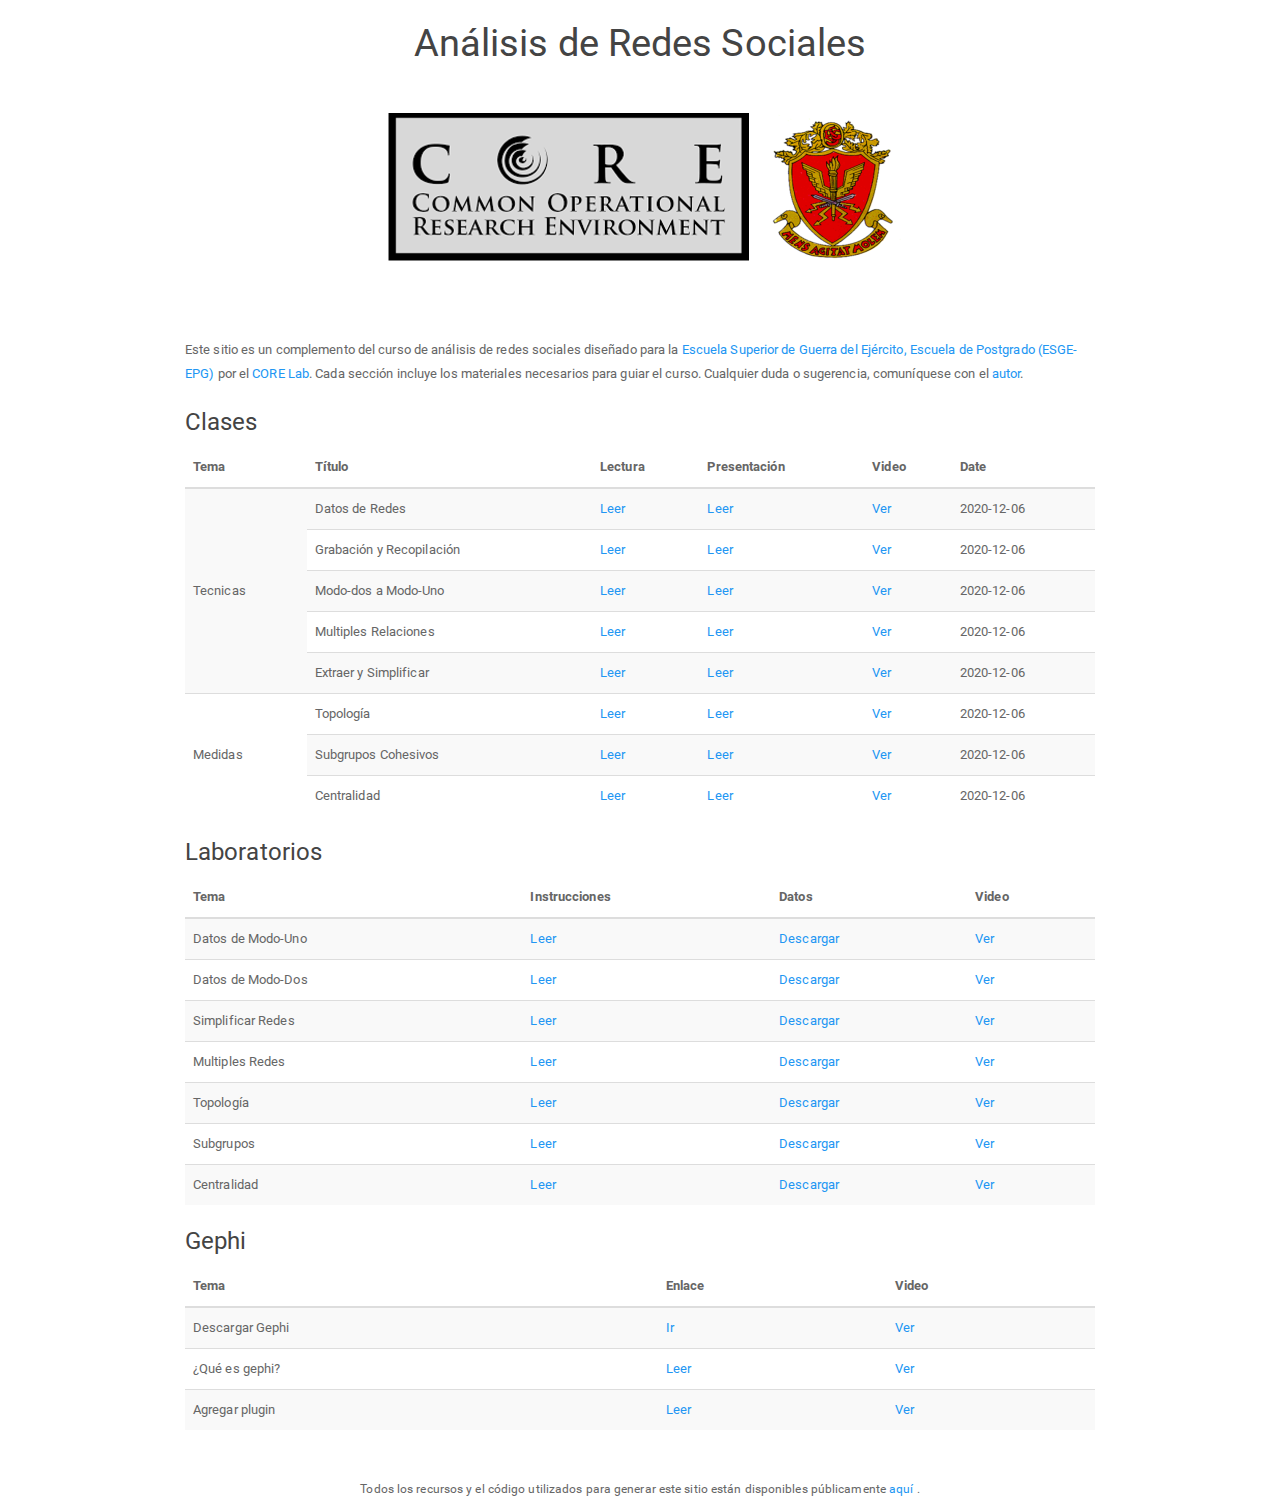
==== commit 576dfeba: "Add videos, fix typos" ====
--- a/docs/index.html
+++ b/docs/index.html
@@ -651,6 +651,7 @@
 <p><img src="[data-uri]" width="524" /></p>
 </center>
 <p><br><br></p>
+<p>Este sitio es un complemento del curso de análisis de redes sociales diseñado para la <a href="http://esge.edu.pe/">Escuela Superior de Guerra del Ejército, Escuela de Postgrado (ESGE-EPG)</a> por el <a href="https://nps.edu/web/core">CORE Lab</a>. Cada sección incluye los materiales necesarios para guiar el curso. Cualquier duda o sugerencia, comuníquese con el <a href="https://github.com/cjcallag">autor</a>.</p>
 <div id="clases" class="section level3">
 <h3>Clases</h3>
 <table class="table table-striped table-hover table-responsive" style="margin-left: auto; margin-right: auto;">
@@ -666,7 +667,7 @@
 Lectura
 </th>
 <th style="text-align:left;">
-Presentation
+Presentación
 </th>
 <th style="text-align:left;">
 Video
@@ -691,78 +692,78 @@
 <a href="/arso-materiales-educativos/presentations/modo-uno.html"> Leer </a>
 </td>
 <td style="text-align:left;">
+<a href="https://www.youtube.com/watch?v=nRrw-JjRkAc"> Ver </a>
+</td>
+<td style="text-align:left;">
+2020-12-06
+</td>
+</tr>
+<tr>
+<td style="text-align:left;">
+Grabación y Recopilación
+</td>
+<td style="text-align:left;">
+<a href="https://cjcallag.github.io/arso/grabaci%C3%B3n-y-recopilaci%C3%B3n.html"> Leer </a>
+</td>
+<td style="text-align:left;">
+<a href="/arso-materiales-educativos/presentations/modo-uno.html"> Leer </a>
+</td>
+<td style="text-align:left;">
+<a href="https://www.youtube.com/watch?v=nRrw-JjRkAc"> Ver </a>
+</td>
+<td style="text-align:left;">
+2020-12-06
+</td>
+</tr>
+<tr>
+<td style="text-align:left;">
+Modo-dos a Modo-Uno
+</td>
+<td style="text-align:left;">
+<a href="https://cjcallag.github.io/arso/derivando-datos-modo-uno-de-modo-dos.html"> Leer </a>
+</td>
+<td style="text-align:left;">
+<a href="/arso-materiales-educativos/presentations/modo-dos.html"> Leer </a>
+</td>
+<td style="text-align:left;">
+<a href="https://www.youtube.com/watch?v=0V7tNTXxIYc"> Ver </a>
+</td>
+<td style="text-align:left;">
+2020-12-06
+</td>
+</tr>
+<tr>
+<td style="text-align:left;">
+Multiples Relaciones
+</td>
+<td style="text-align:left;">
+<a href="https://cjcallag.github.io/arso/multiples-relaciones.html"> Leer </a>
+</td>
+<td style="text-align:left;">
+<a href="/arso-materiales-educativos/presentations/multiples-relaciones"> Leer </a>
+</td>
+<td style="text-align:left;">
 <a href> Ver </a>
 </td>
 <td style="text-align:left;">
-2020-12-04
-</td>
-</tr>
-<tr>
-<td style="text-align:left;">
-Grabación y Recopilación
-</td>
-<td style="text-align:left;">
-<a href="https://cjcallag.github.io/arso/grabaci%C3%B3n-y-recopilaci%C3%B3n.html"> Leer </a>
-</td>
-<td style="text-align:left;">
-<a href="/arso-materiales-educativos/presentations/modo-uno.html"> Leer </a>
+2020-12-06
+</td>
+</tr>
+<tr>
+<td style="text-align:left;">
+Extraer y Simplificar
+</td>
+<td style="text-align:left;">
+<a href="https://cjcallag.github.io/arso/extraer-y-simplificar-redes.html"> Leer </a>
+</td>
+<td style="text-align:left;">
+<a href="/arso-materiales-educativos/presentations/multiples-relaciones"> Leer </a>
 </td>
 <td style="text-align:left;">
 <a href> Ver </a>
 </td>
 <td style="text-align:left;">
-2020-12-04
-</td>
-</tr>
-<tr>
-<td style="text-align:left;">
-Modo-dos a Modo-Uno
-</td>
-<td style="text-align:left;">
-<a href="https://cjcallag.github.io/arso/derivando-datos-modo-uno-de-modo-dos.html"> Leer </a>
-</td>
-<td style="text-align:left;">
-<a href="/arso-materiales-educativos/presentations/modo-dos.html"> Leer </a>
-</td>
-<td style="text-align:left;">
-<a href> Ver </a>
-</td>
-<td style="text-align:left;">
-2020-12-04
-</td>
-</tr>
-<tr>
-<td style="text-align:left;">
-Multiples Relaciones
-</td>
-<td style="text-align:left;">
-<a href="https://cjcallag.github.io/arso/multiples-relaciones.html"> Leer </a>
-</td>
-<td style="text-align:left;">
-<a href="/arso-materiales-educativos/presentations/multiples-relaciones"> Leer </a>
-</td>
-<td style="text-align:left;">
-<a href> Ver </a>
-</td>
-<td style="text-align:left;">
-2020-12-04
-</td>
-</tr>
-<tr>
-<td style="text-align:left;">
-Extraer y Simplificar
-</td>
-<td style="text-align:left;">
-<a href="https://cjcallag.github.io/arso/extraer-y-simplificar-redes.html"> Leer </a>
-</td>
-<td style="text-align:left;">
-<a href="/arso-materiales-educativos/presentations/multiples-relaciones"> Leer </a>
-</td>
-<td style="text-align:left;">
-<a href> Ver </a>
-</td>
-<td style="text-align:left;">
-2020-12-04
+2020-12-06
 </td>
 </tr>
 <tr>
@@ -779,44 +780,44 @@
 <a href="/arso-materiales-educativos/presentations/topologia"> Leer </a>
 </td>
 <td style="text-align:left;">
+<a href="https://www.youtube.com/watch?v=gxI0Xyhdfgk"> Ver </a>
+</td>
+<td style="text-align:left;">
+2020-12-06
+</td>
+</tr>
+<tr>
+<td style="text-align:left;">
+Subgrupos Cohesivos
+</td>
+<td style="text-align:left;">
+<a href="https://cjcallag.github.io/arso/subgrupos-cohesivos.html"> Leer </a>
+</td>
+<td style="text-align:left;">
+<a href="/arso-materiales-educativos/presentations/subgroups"> Leer </a>
+</td>
+<td style="text-align:left;">
 <a href> Ver </a>
 </td>
 <td style="text-align:left;">
-2020-12-04
-</td>
-</tr>
-<tr>
-<td style="text-align:left;">
-Subgrupos Cohesivos
-</td>
-<td style="text-align:left;">
-<a href="https://cjcallag.github.io/arso/subgrupos-cohesivos.html"> Leer </a>
-</td>
-<td style="text-align:left;">
-<a href="/arso-materiales-educativos/presentations/subgroups"> Leer </a>
+2020-12-06
+</td>
+</tr>
+<tr>
+<td style="text-align:left;">
+Centralidad
+</td>
+<td style="text-align:left;">
+<a href="https://cjcallag.github.io/arso/centralidad-1.html"> Leer </a>
+</td>
+<td style="text-align:left;">
+<a href="/arso-materiales-educativos/presentations/centralidad"> Leer </a>
 </td>
 <td style="text-align:left;">
 <a href> Ver </a>
 </td>
 <td style="text-align:left;">
-2020-12-04
-</td>
-</tr>
-<tr>
-<td style="text-align:left;">
-Centralidad
-</td>
-<td style="text-align:left;">
-<a href="https://cjcallag.github.io/arso/centralidad-1.html"> Leer </a>
-</td>
-<td style="text-align:left;">
-<a href="/arso-materiales-educativos/presentations/centralidad"> Leer </a>
-</td>
-<td style="text-align:left;">
-<a href> Ver </a>
-</td>
-<td style="text-align:left;">
-2020-12-04
+2020-12-06
 </td>
 </tr>
 </tbody>
@@ -965,10 +966,10 @@
 Descargar Gephi
 </td>
 <td style="text-align:left;">
-<a href="https://gephi.org/"> Accesar </a>
-</td>
-<td style="text-align:left;">
-<a href> Ver </a>
+<a href="https://gephi.org/"> Ir </a>
+</td>
+<td style="text-align:left;">
+<a href="https://www.youtube.com/watch?v=qlVq6FaC9CA"> Ver </a>
 </td>
 </tr>
 <tr>
@@ -976,10 +977,10 @@
 ¿Qué es gephi?
 </td>
 <td style="text-align:left;">
-<a href="https://cjcallag.github.io/arso/trabajando-con-gephi.html#gephi"> Accesar </a>
-</td>
-<td style="text-align:left;">
-<a href> Ver </a>
+<a href="https://cjcallag.github.io/arso/trabajando-con-gephi.html#gephi"> Leer </a>
+</td>
+<td style="text-align:left;">
+<a href="https://www.youtube.com/watch?v=PwMmd-ITqgo"> Ver </a>
 </td>
 </tr>
 <tr>
@@ -987,10 +988,10 @@
 Agregar plugin
 </td>
 <td style="text-align:left;">
-<a href="https://cjcallag.github.io/arso/derivando-datos-modo-uno-de-modo-dos.html#antes-de-empezar-1"> Accesar </a>
-</td>
-<td style="text-align:left;">
-<a href> Ver </a>
+<a href="https://cjcallag.github.io/arso/derivando-datos-modo-uno-de-modo-dos.html#antes-de-empezar-1"> Leer </a>
+</td>
+<td style="text-align:left;">
+<a href="https://www.youtube.com/watch?v=kV0za613zX0"> Ver </a>
 </td>
 </tr>
 </tbody>
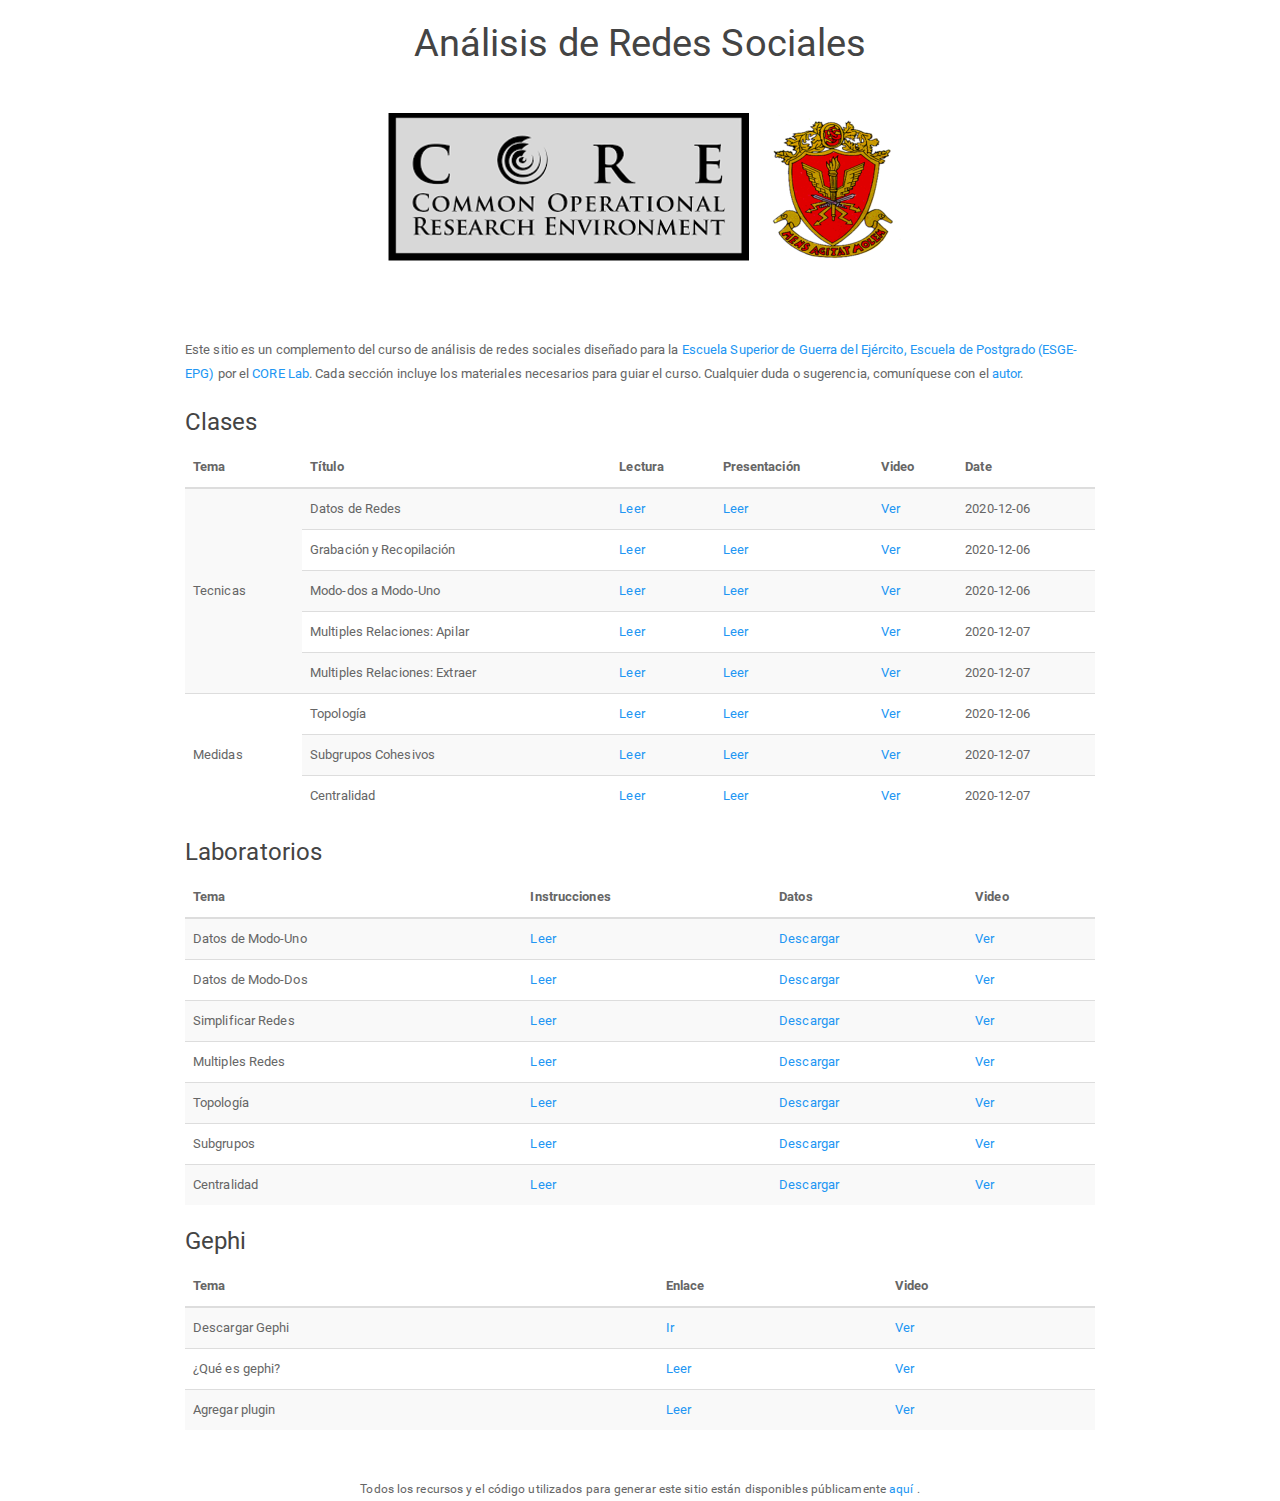
==== commit 4f5f17de: "change subgroups add video url" ====
--- a/docs/index.html
+++ b/docs/index.html
@@ -734,7 +734,7 @@
 </tr>
 <tr>
 <td style="text-align:left;">
-Multiples Relaciones
+Multiples Relaciones: Apilar
 </td>
 <td style="text-align:left;">
 <a href="https://cjcallag.github.io/arso/multiples-relaciones.html"> Leer </a>
@@ -743,15 +743,15 @@
 <a href="/arso-materiales-educativos/presentations/multiples-relaciones"> Leer </a>
 </td>
 <td style="text-align:left;">
-<a href> Ver </a>
-</td>
-<td style="text-align:left;">
-2020-12-06
-</td>
-</tr>
-<tr>
-<td style="text-align:left;">
-Extraer y Simplificar
+<a href="https://youtu.be/oqYJ7u03Sqo"> Ver </a>
+</td>
+<td style="text-align:left;">
+2020-12-07
+</td>
+</tr>
+<tr>
+<td style="text-align:left;">
+Multiples Relaciones: Extraer
 </td>
 <td style="text-align:left;">
 <a href="https://cjcallag.github.io/arso/extraer-y-simplificar-redes.html"> Leer </a>
@@ -760,10 +760,10 @@
 <a href="/arso-materiales-educativos/presentations/multiples-relaciones"> Leer </a>
 </td>
 <td style="text-align:left;">
-<a href> Ver </a>
-</td>
-<td style="text-align:left;">
-2020-12-06
+<a href="https://youtu.be/oqYJ7u03Sqo"> Ver </a>
+</td>
+<td style="text-align:left;">
+2020-12-07
 </td>
 </tr>
 <tr>
@@ -797,27 +797,27 @@
 <a href="/arso-materiales-educativos/presentations/subgroups"> Leer </a>
 </td>
 <td style="text-align:left;">
+<a href="https://youtu.be/IVba40dMoKQ"> Ver </a>
+</td>
+<td style="text-align:left;">
+2020-12-07
+</td>
+</tr>
+<tr>
+<td style="text-align:left;">
+Centralidad
+</td>
+<td style="text-align:left;">
+<a href="https://cjcallag.github.io/arso/centralidad-1.html"> Leer </a>
+</td>
+<td style="text-align:left;">
+<a href="/arso-materiales-educativos/presentations/centralidad"> Leer </a>
+</td>
+<td style="text-align:left;">
 <a href> Ver </a>
 </td>
 <td style="text-align:left;">
-2020-12-06
-</td>
-</tr>
-<tr>
-<td style="text-align:left;">
-Centralidad
-</td>
-<td style="text-align:left;">
-<a href="https://cjcallag.github.io/arso/centralidad-1.html"> Leer </a>
-</td>
-<td style="text-align:left;">
-<a href="/arso-materiales-educativos/presentations/centralidad"> Leer </a>
-</td>
-<td style="text-align:left;">
-<a href> Ver </a>
-</td>
-<td style="text-align:left;">
-2020-12-06
+2020-12-07
 </td>
 </tr>
 </tbody>
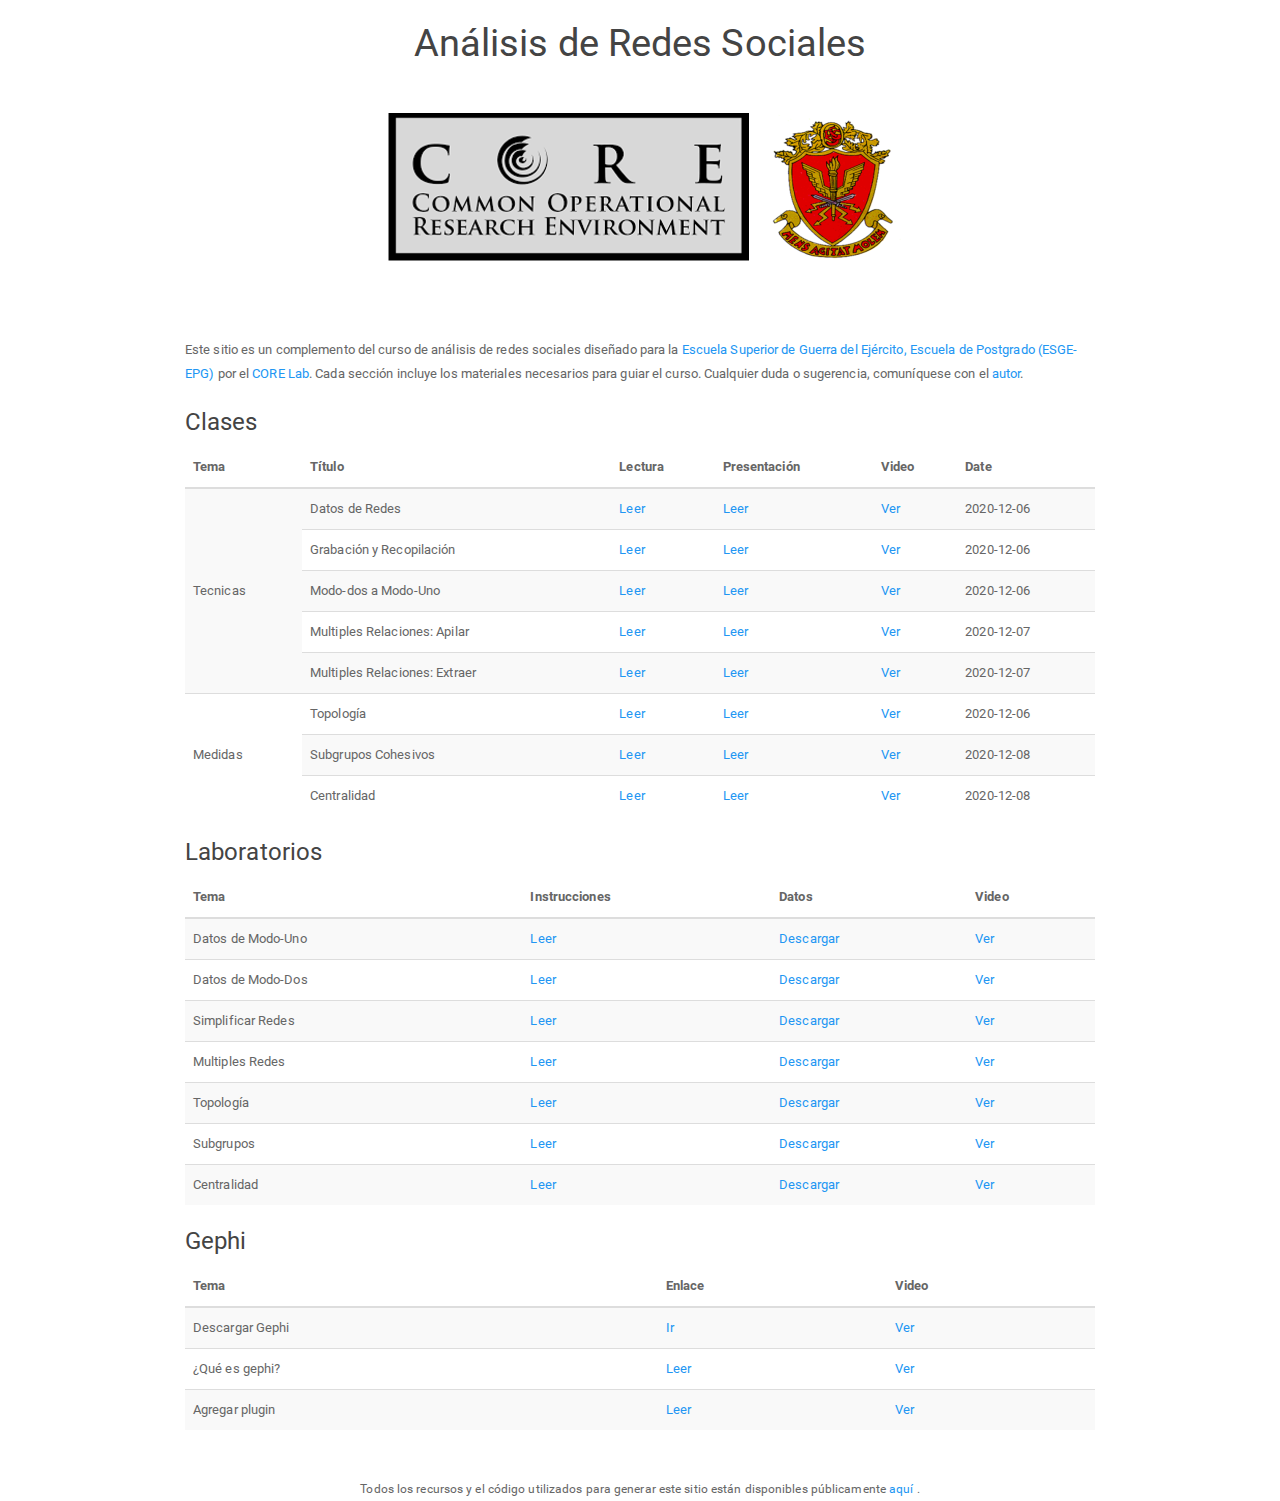
==== commit be28fa40: "fix index" ====
--- a/docs/index.html
+++ b/docs/index.html
@@ -757,10 +757,10 @@
 <a href="https://cjcallag.github.io/arso/extraer-y-simplificar-redes.html"> Leer </a>
 </td>
 <td style="text-align:left;">
-<a href="/arso-materiales-educativos/presentations/multiples-relaciones"> Leer </a>
-</td>
-<td style="text-align:left;">
-<a href="https://youtu.be/oqYJ7u03Sqo"> Ver </a>
+<a href="/arso-materiales-educativos/presentations/multiples-relaciones#25"> Leer </a>
+</td>
+<td style="text-align:left;">
+<a href="https://youtu.be/oqYJ7u03Sqo?t=850"> Ver </a>
 </td>
 <td style="text-align:left;">
 2020-12-07
@@ -800,7 +800,7 @@
 <a href="https://youtu.be/IVba40dMoKQ"> Ver </a>
 </td>
 <td style="text-align:left;">
-2020-12-07
+2020-12-08
 </td>
 </tr>
 <tr>
@@ -814,10 +814,10 @@
 <a href="/arso-materiales-educativos/presentations/centralidad"> Leer </a>
 </td>
 <td style="text-align:left;">
-<a href> Ver </a>
-</td>
-<td style="text-align:left;">
-2020-12-07
+<a href="https://www.youtube.com/watch?v=zJJOyoKDaKM"> Ver </a>
+</td>
+<td style="text-align:left;">
+2020-12-08
 </td>
 </tr>
 </tbody>
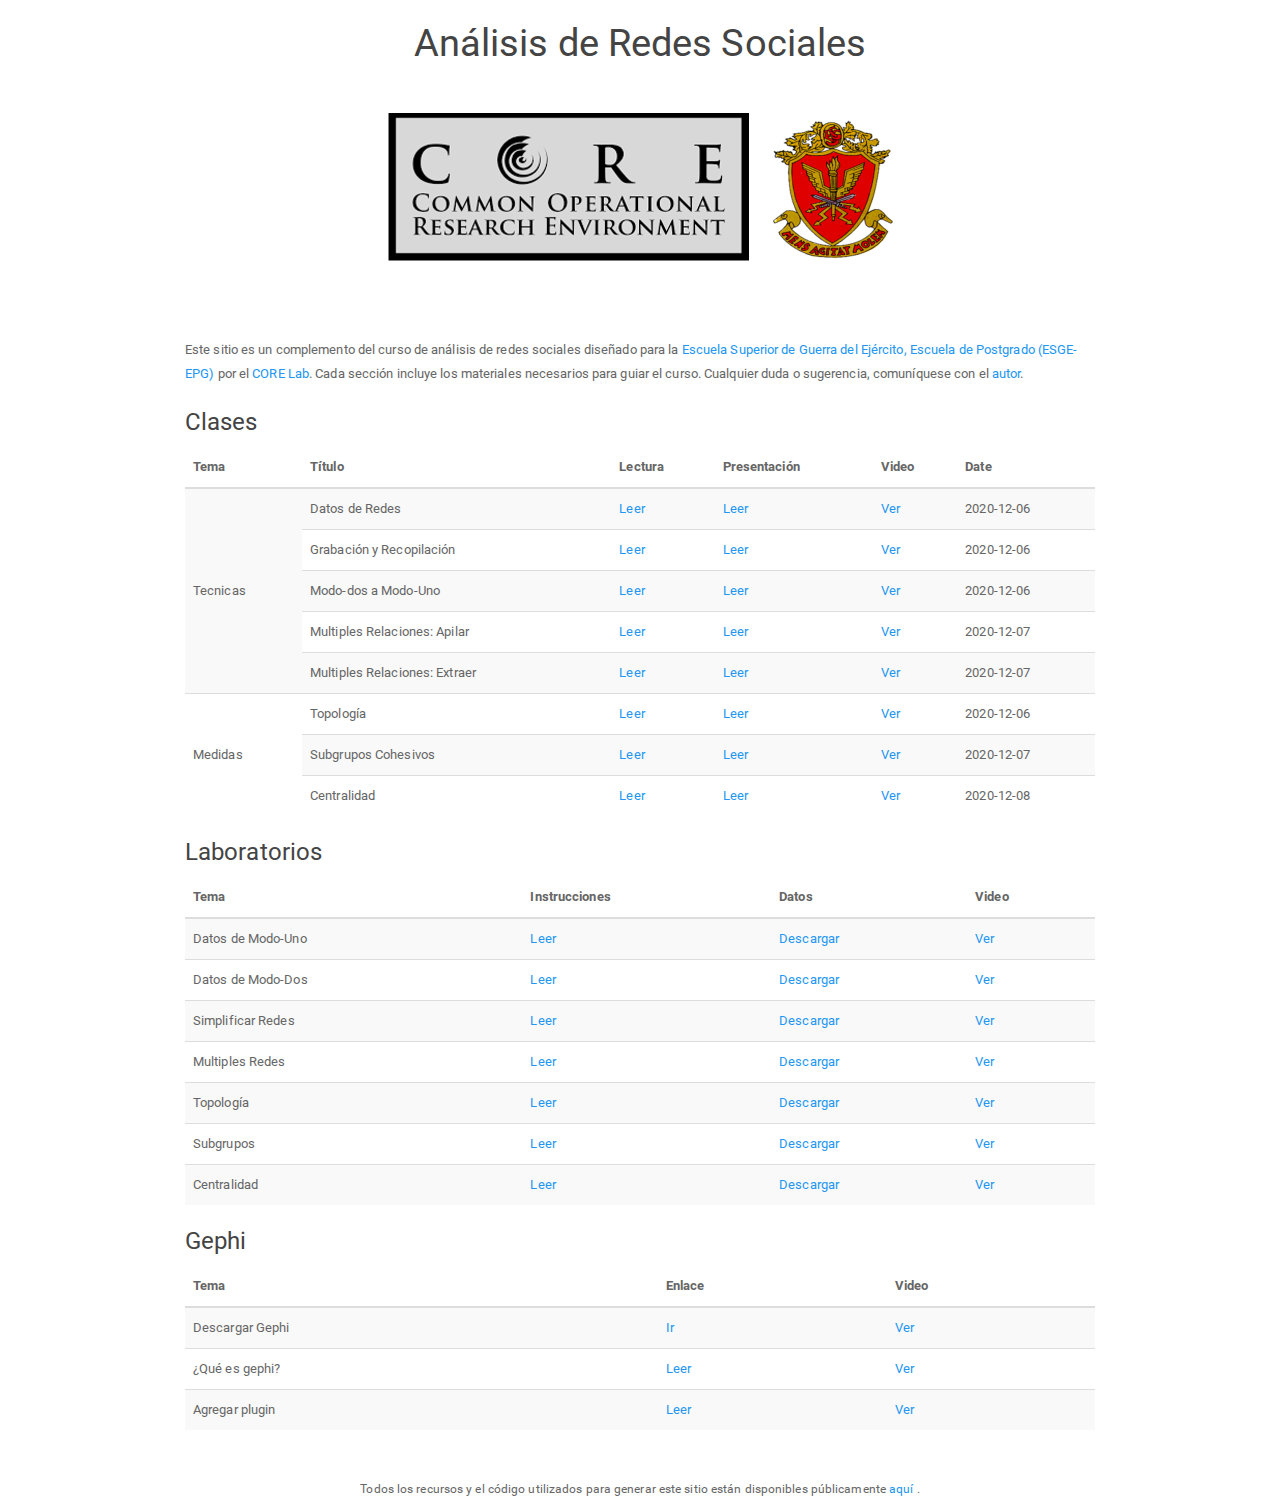
==== commit 29200674: "add links to videos for labs 2 and 3, fix typos in labs (pdfs)" ====
--- a/docs/index.html
+++ b/docs/index.html
@@ -800,7 +800,7 @@
 <a href="https://youtu.be/IVba40dMoKQ"> Ver </a>
 </td>
 <td style="text-align:left;">
-2020-12-08
+2020-12-07
 </td>
 </tr>
 <tr>
@@ -854,7 +854,7 @@
 <a href="https://github.com/cjcallag/arso-materiales-educativos/blob/main/docs/labs/data/recording_data.zip?raw=true"> Descargar </a>
 </td>
 <td style="text-align:left;">
-<a href> Ver </a>
+<a href="https://www.youtube.com/watch?v=uvF-TlleZrA"> Ver </a>
 </td>
 </tr>
 <tr>
@@ -868,7 +868,7 @@
 <a href="https://github.com/cjcallag/arso-materiales-educativos/blob/main/docs/labs/data/two_mode.zip?raw=true"> Descargar </a>
 </td>
 <td style="text-align:left;">
-<a href> Ver </a>
+<a href="https://youtu.be/EF9PzXRimuE"> Ver </a>
 </td>
 </tr>
 <tr>
@@ -882,7 +882,7 @@
 <a href="https://github.com/cjcallag/arso-materiales-educativos/blob/main/docs/labs/data/simplifying.zip?raw=true"> Descargar </a>
 </td>
 <td style="text-align:left;">
-<a href> Ver </a>
+<a href="https://youtu.be/BgIqIrDStjI"> Ver </a>
 </td>
 </tr>
 <tr>
